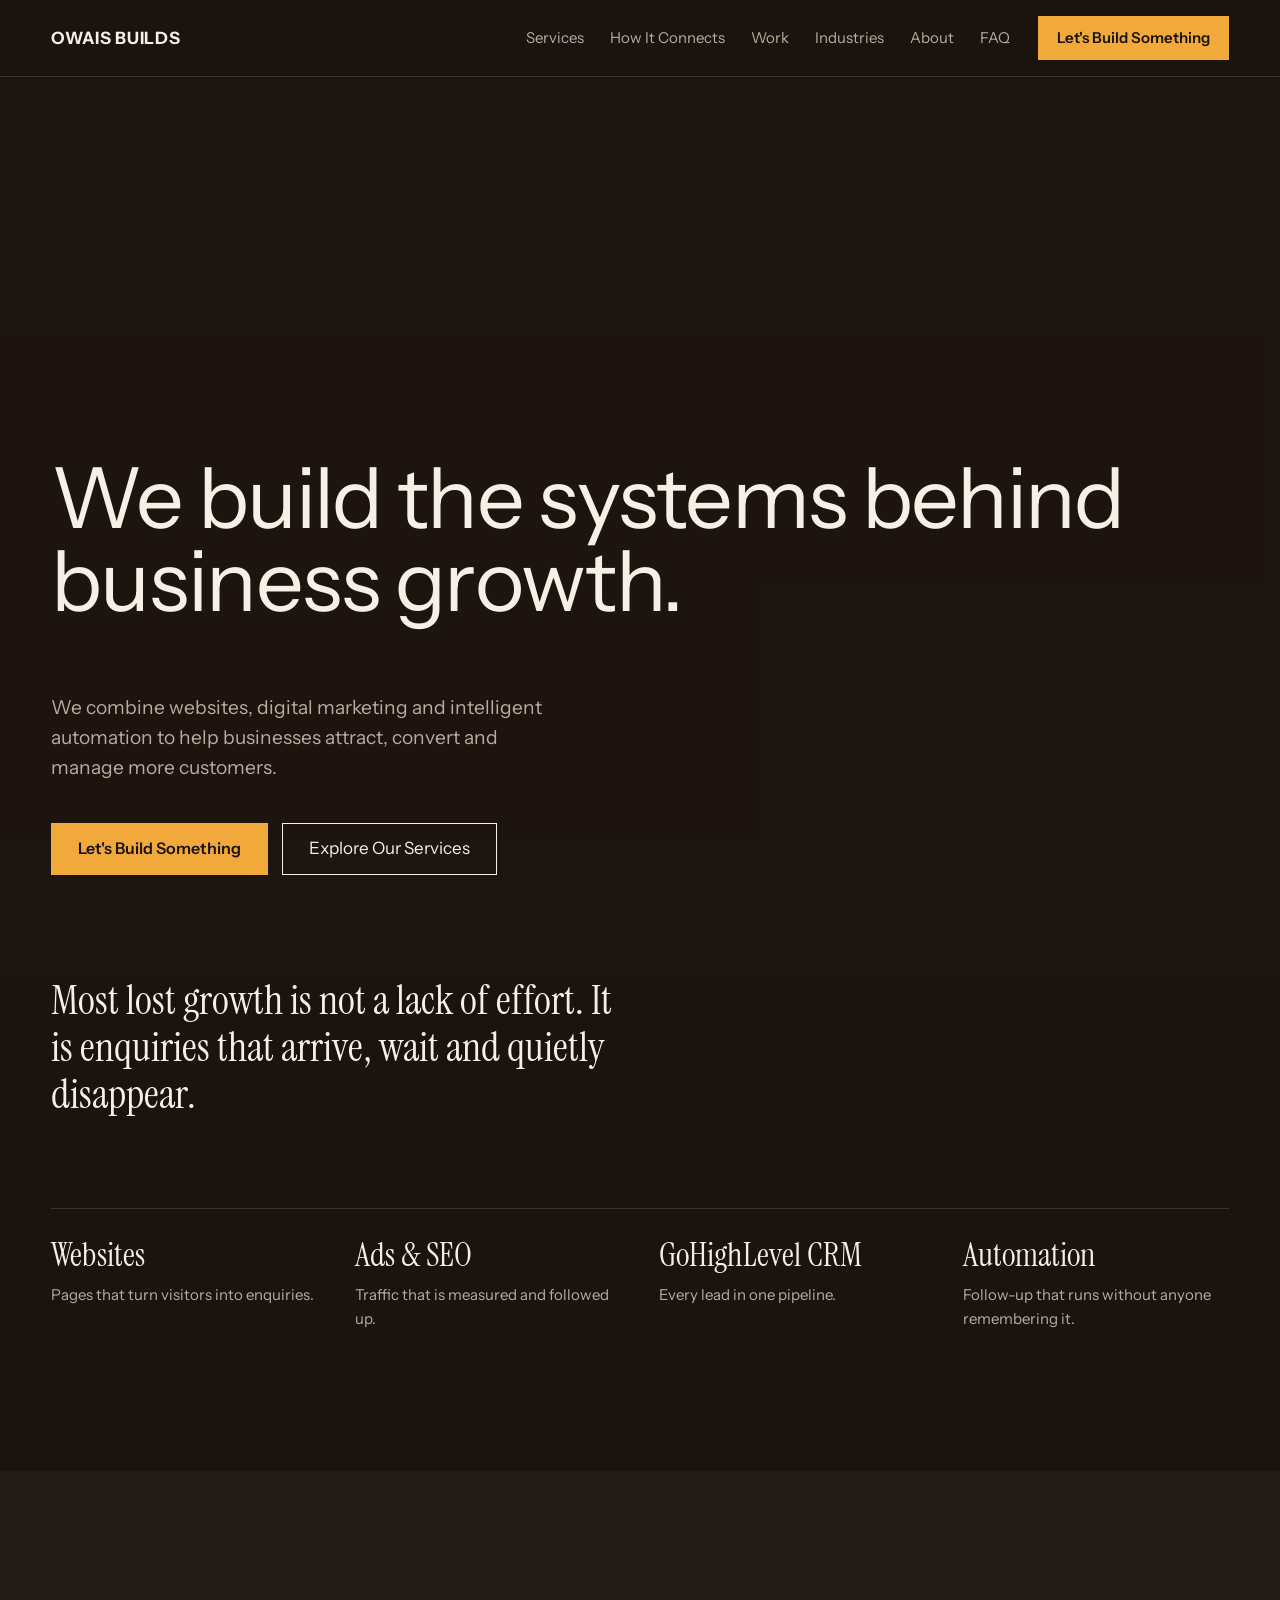
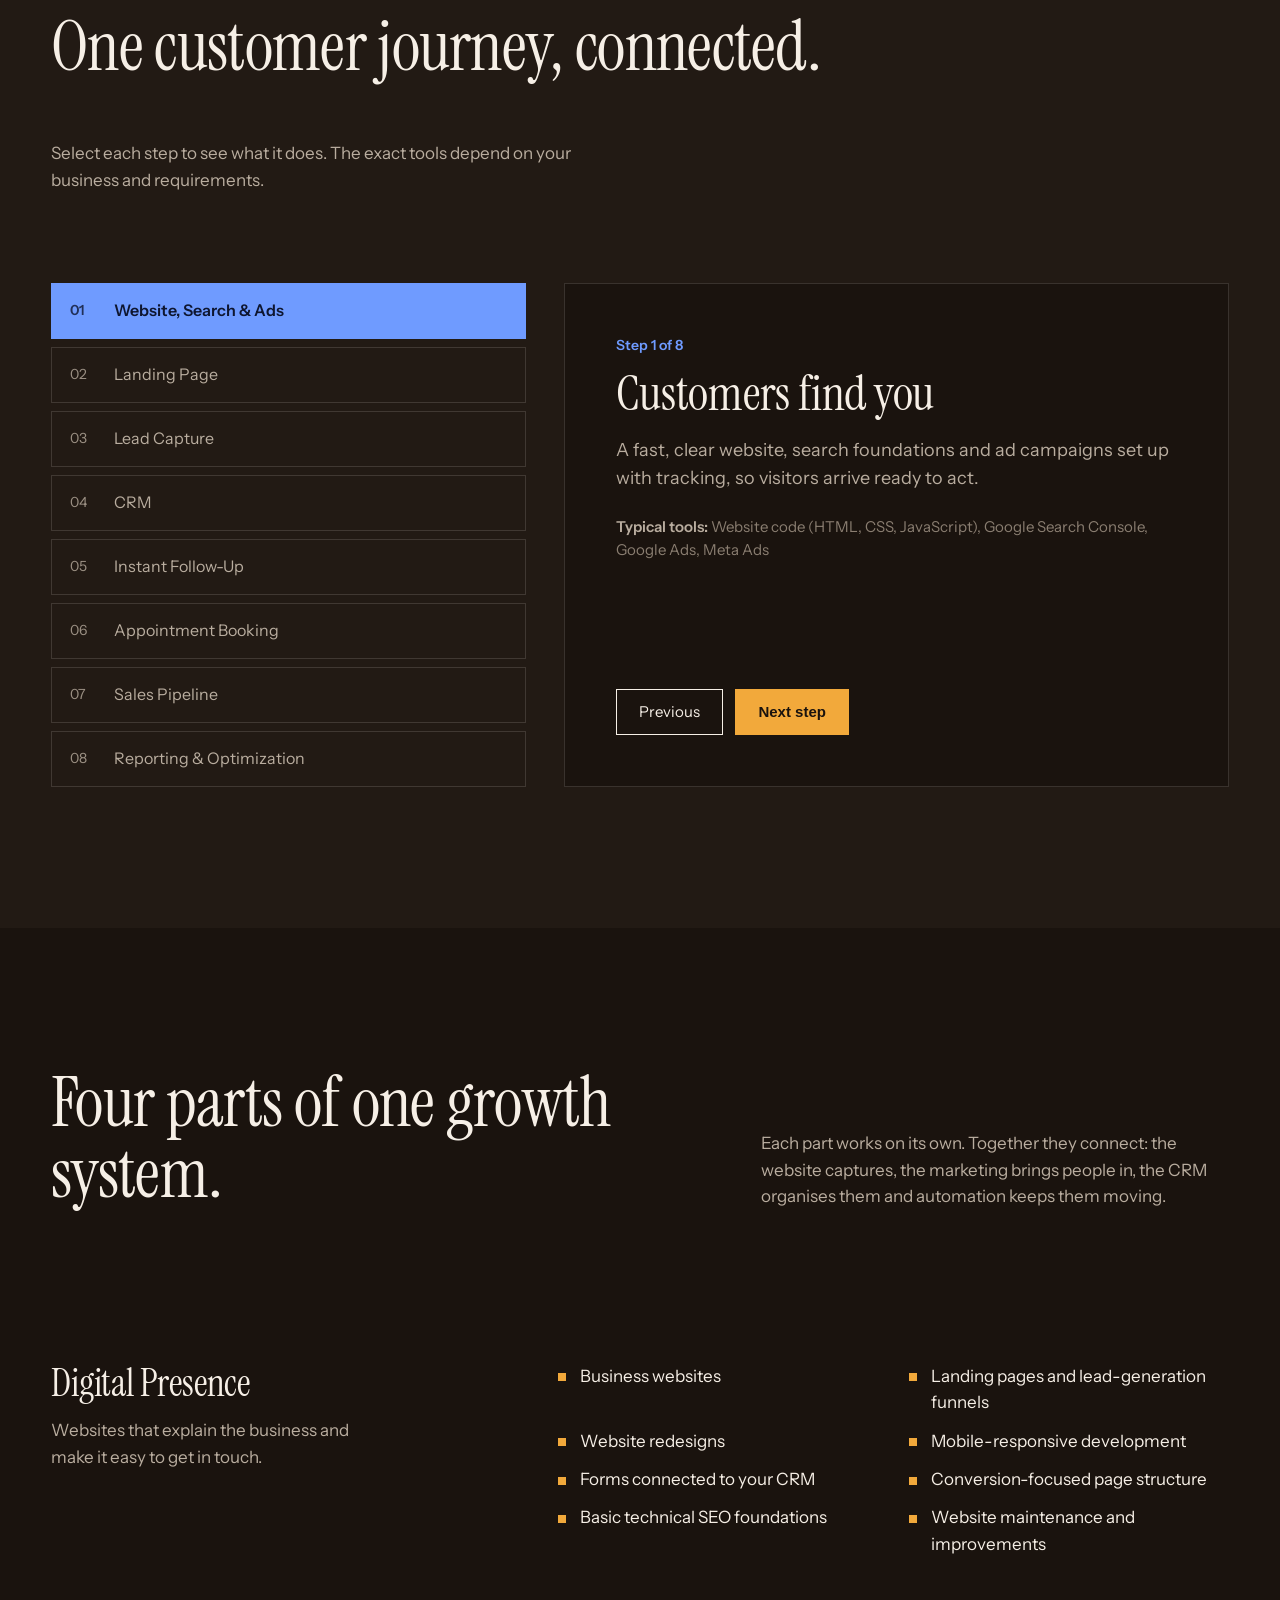
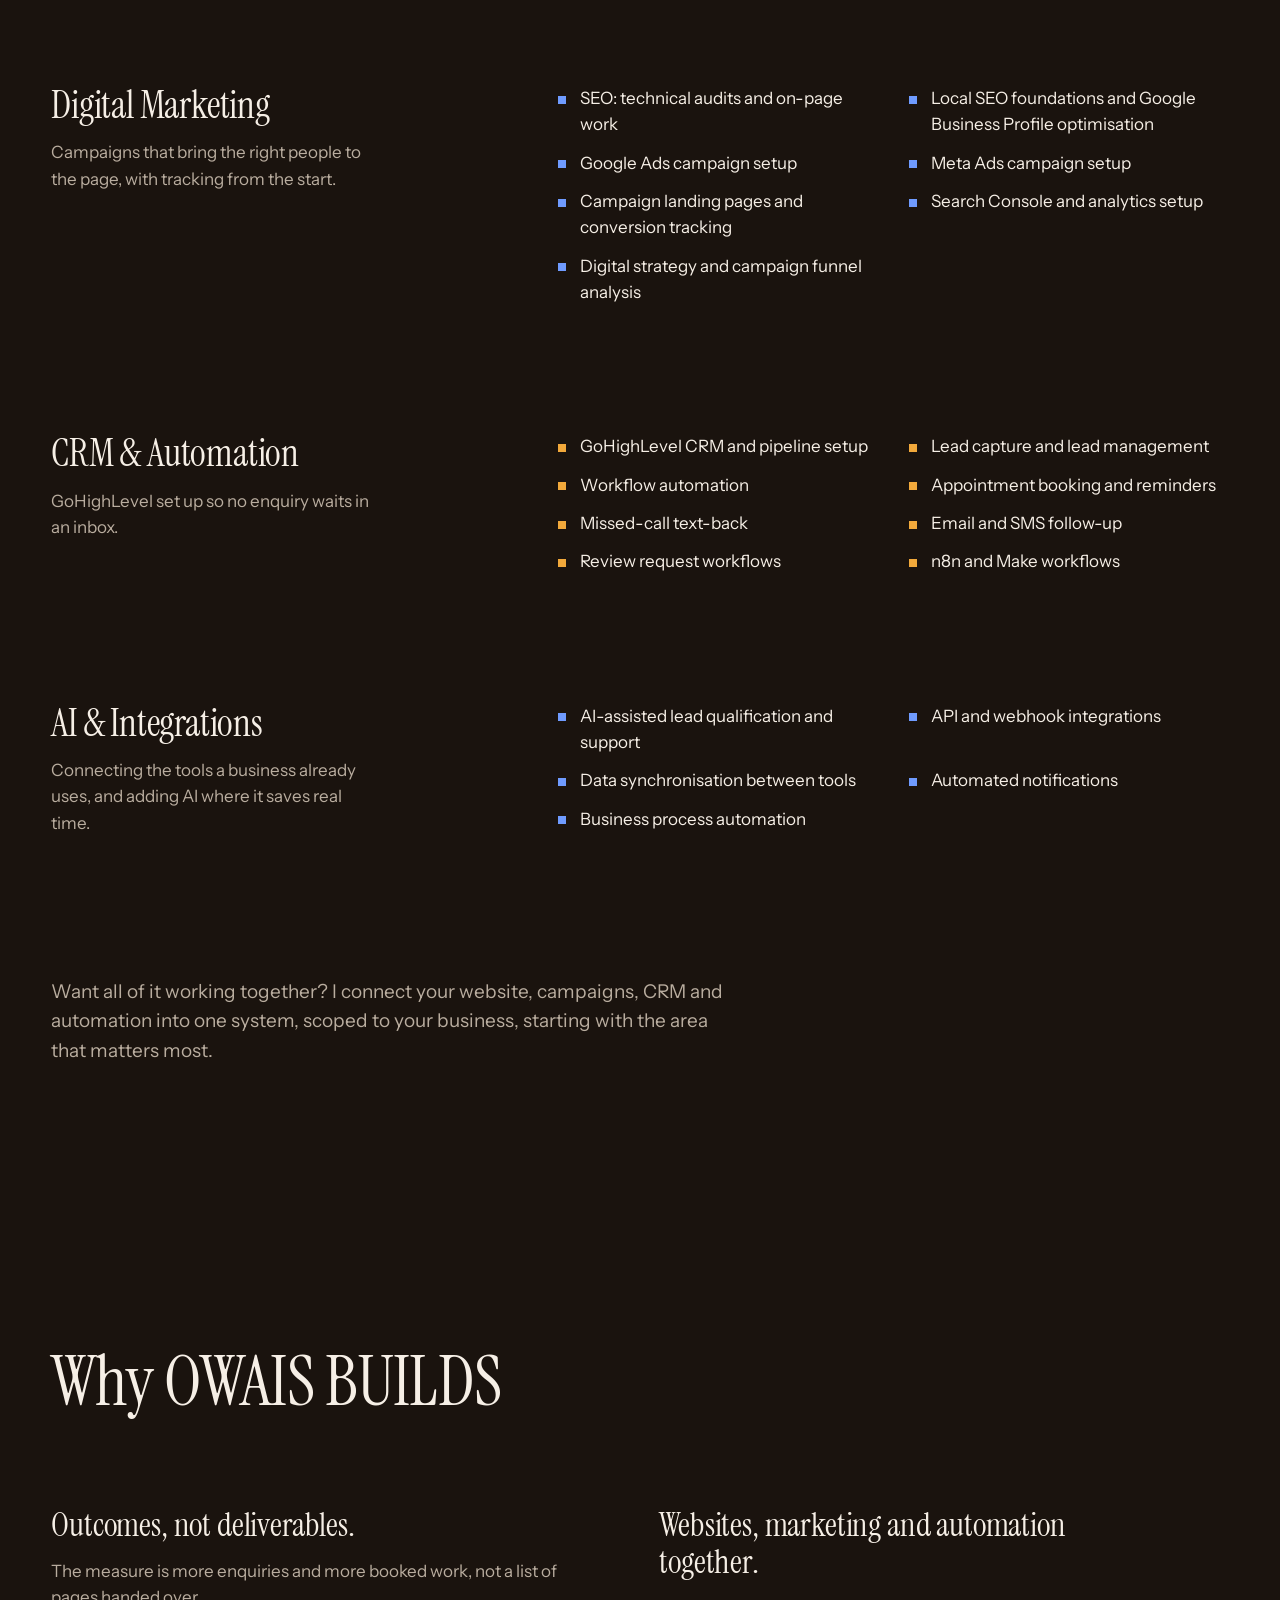
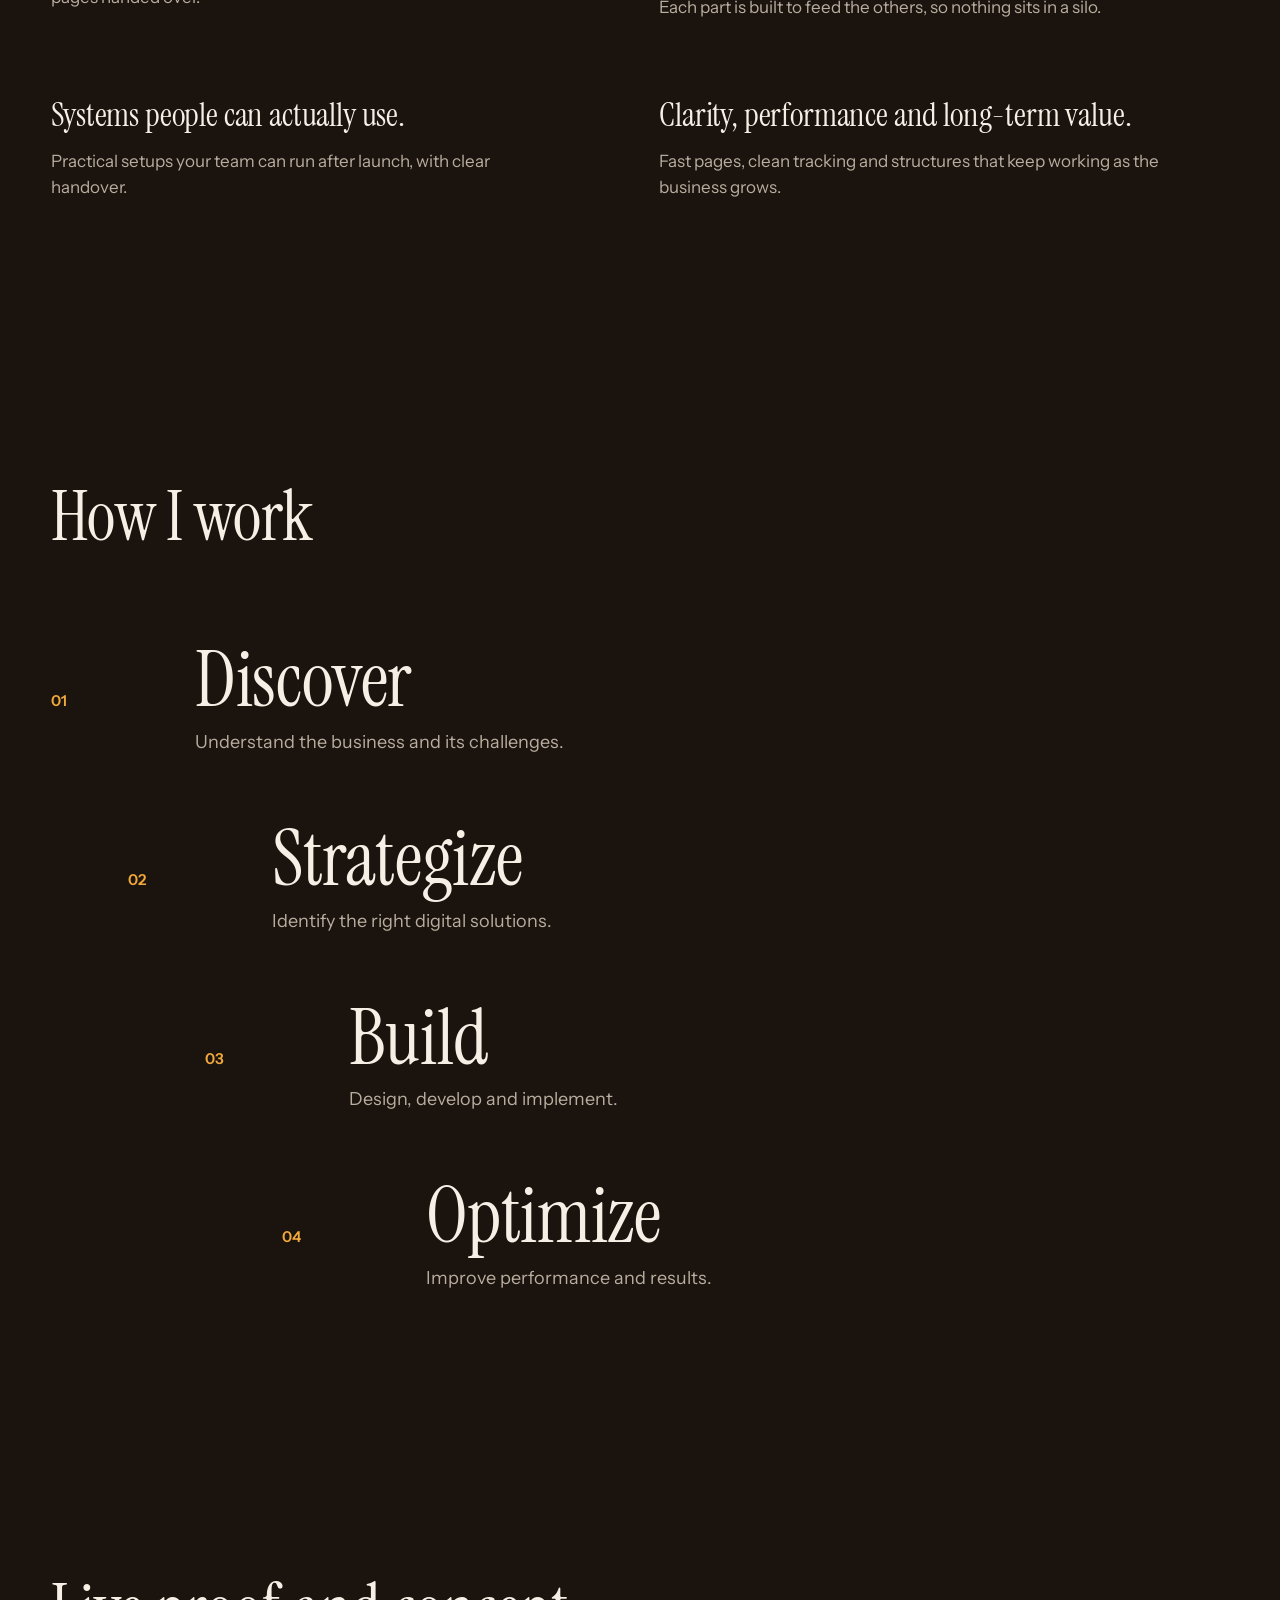
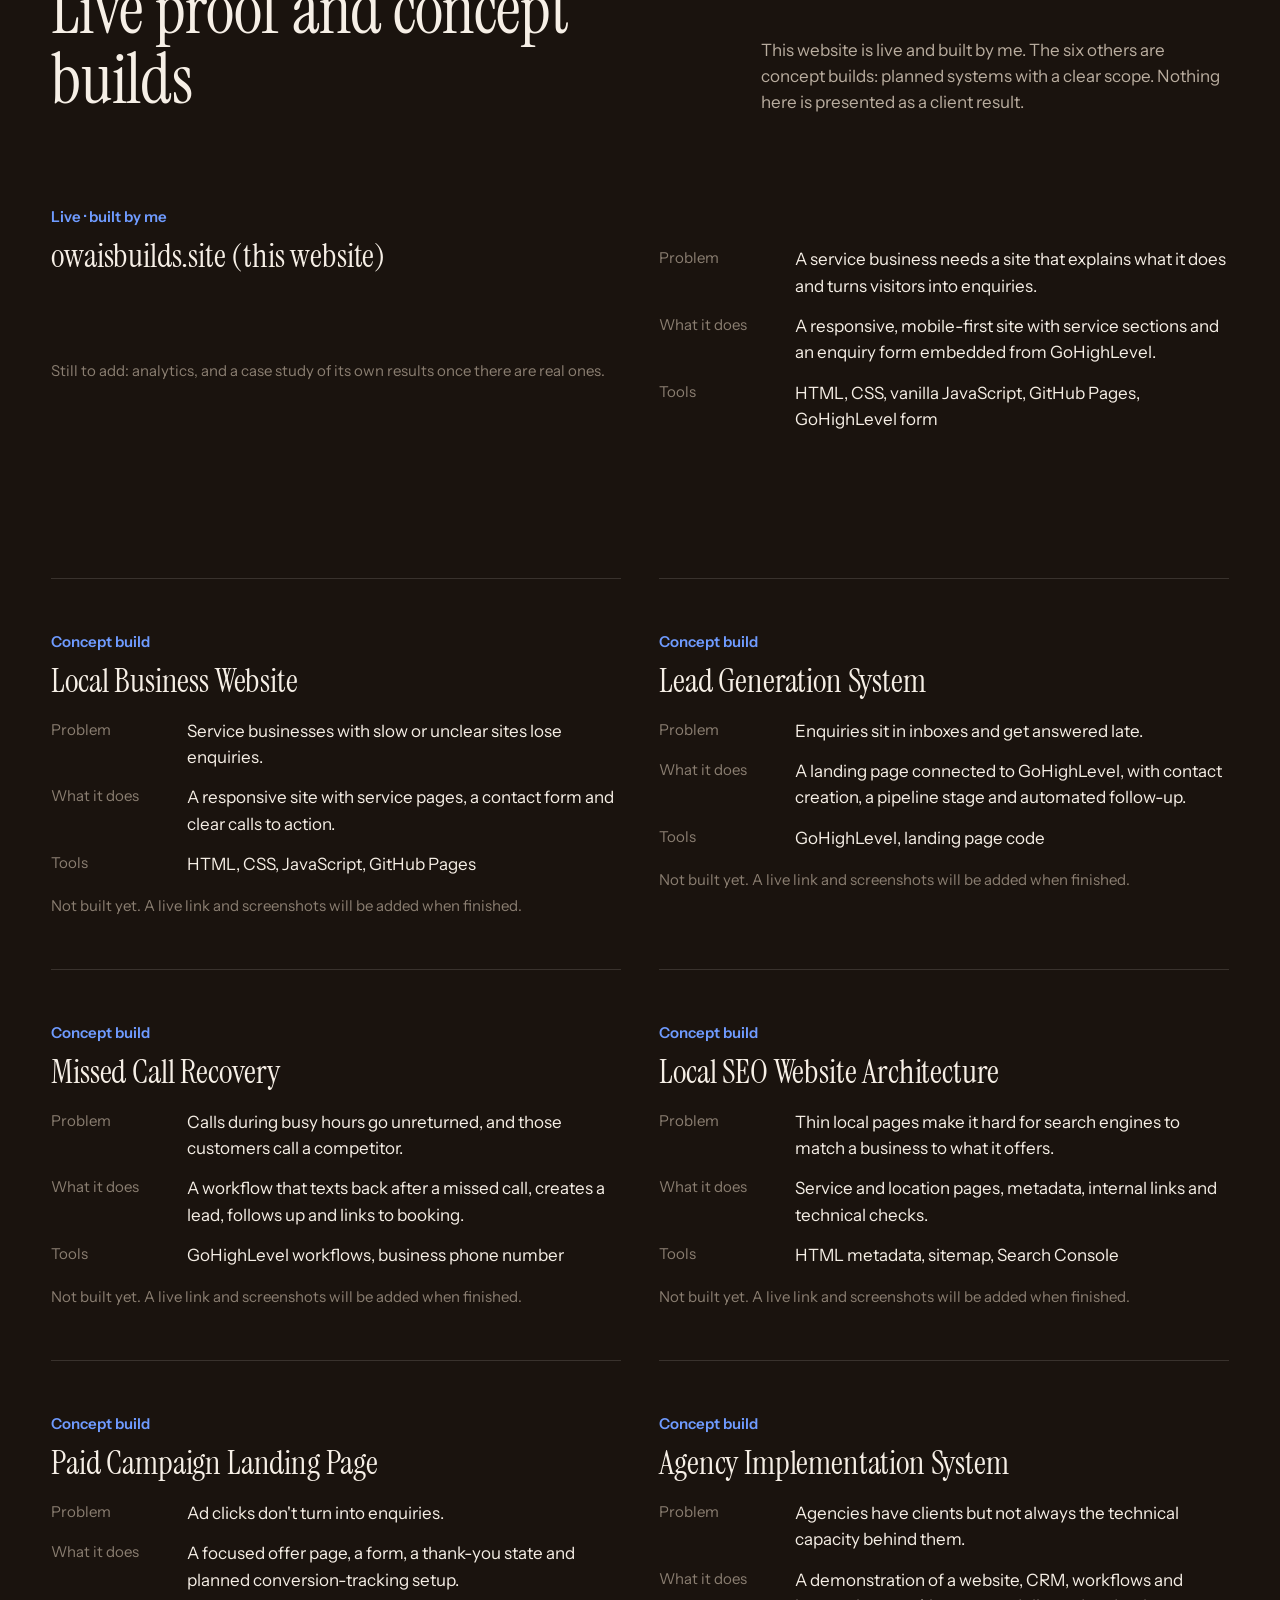
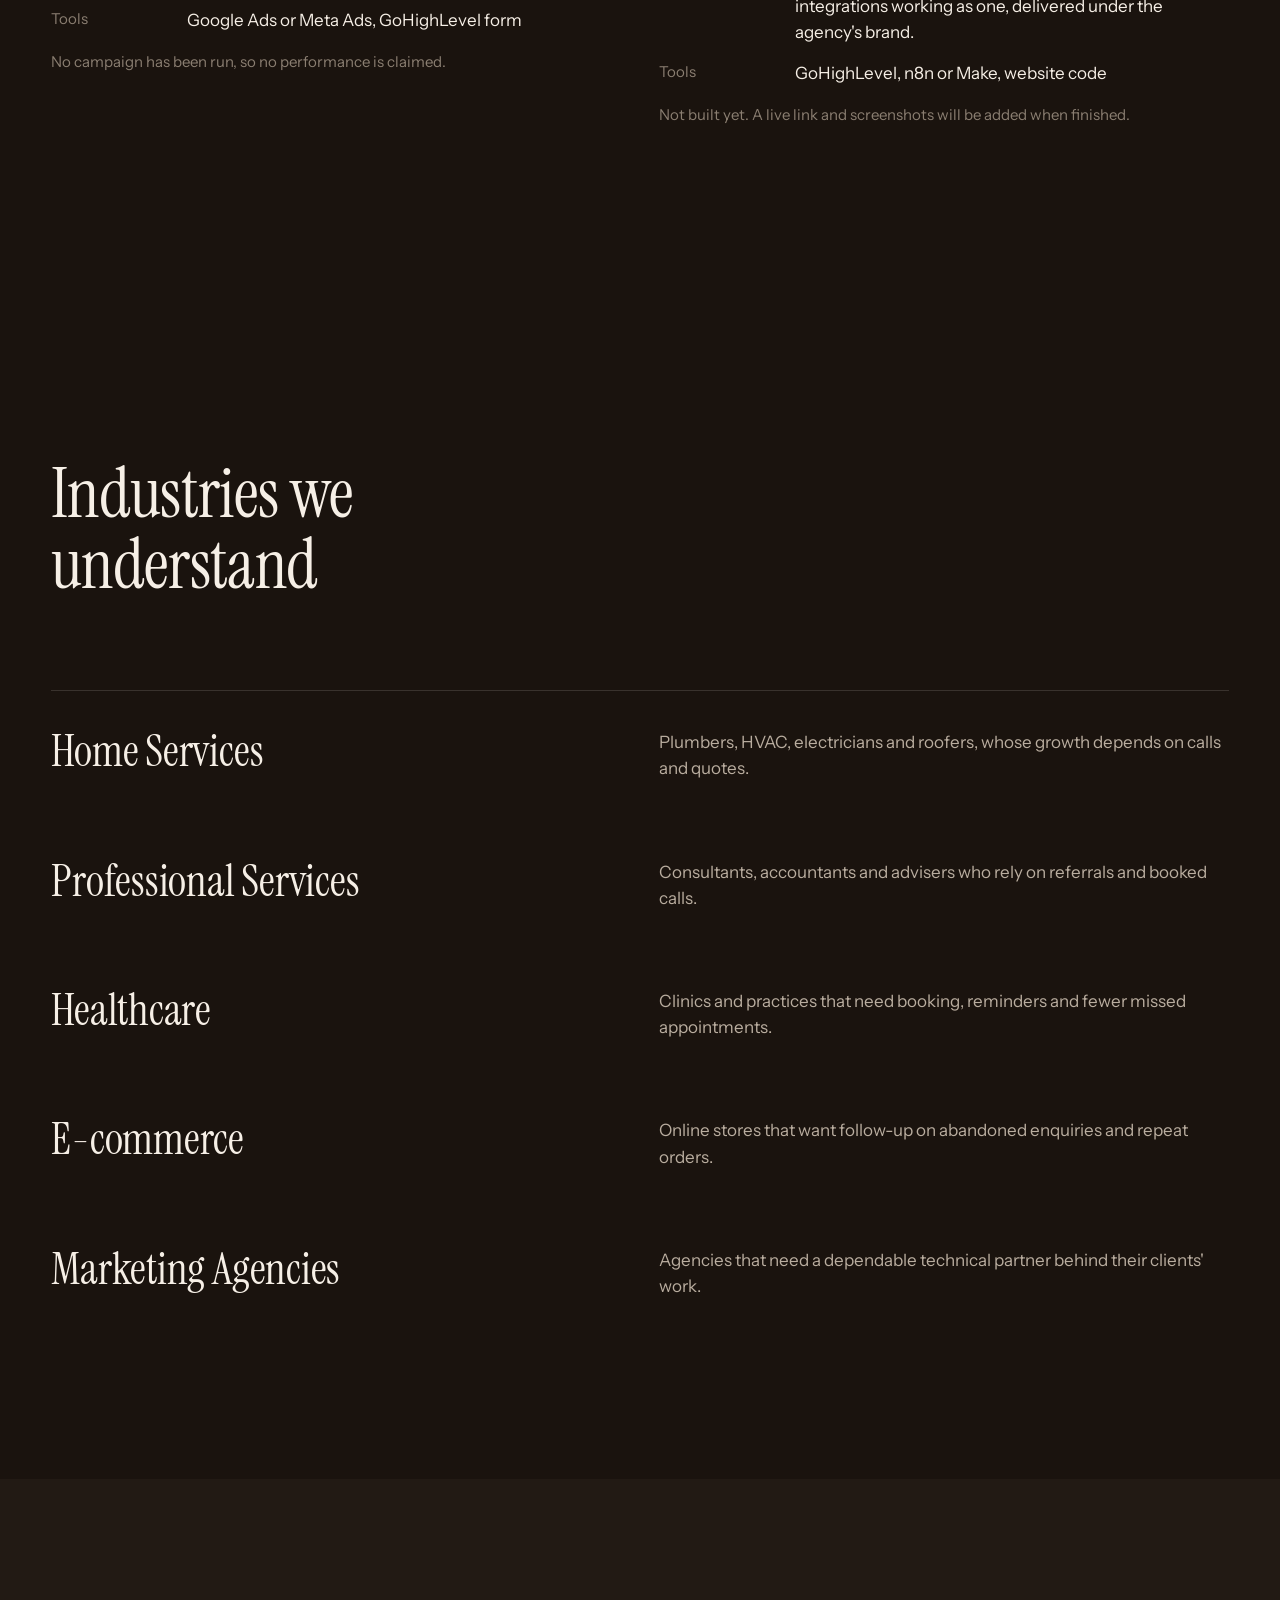
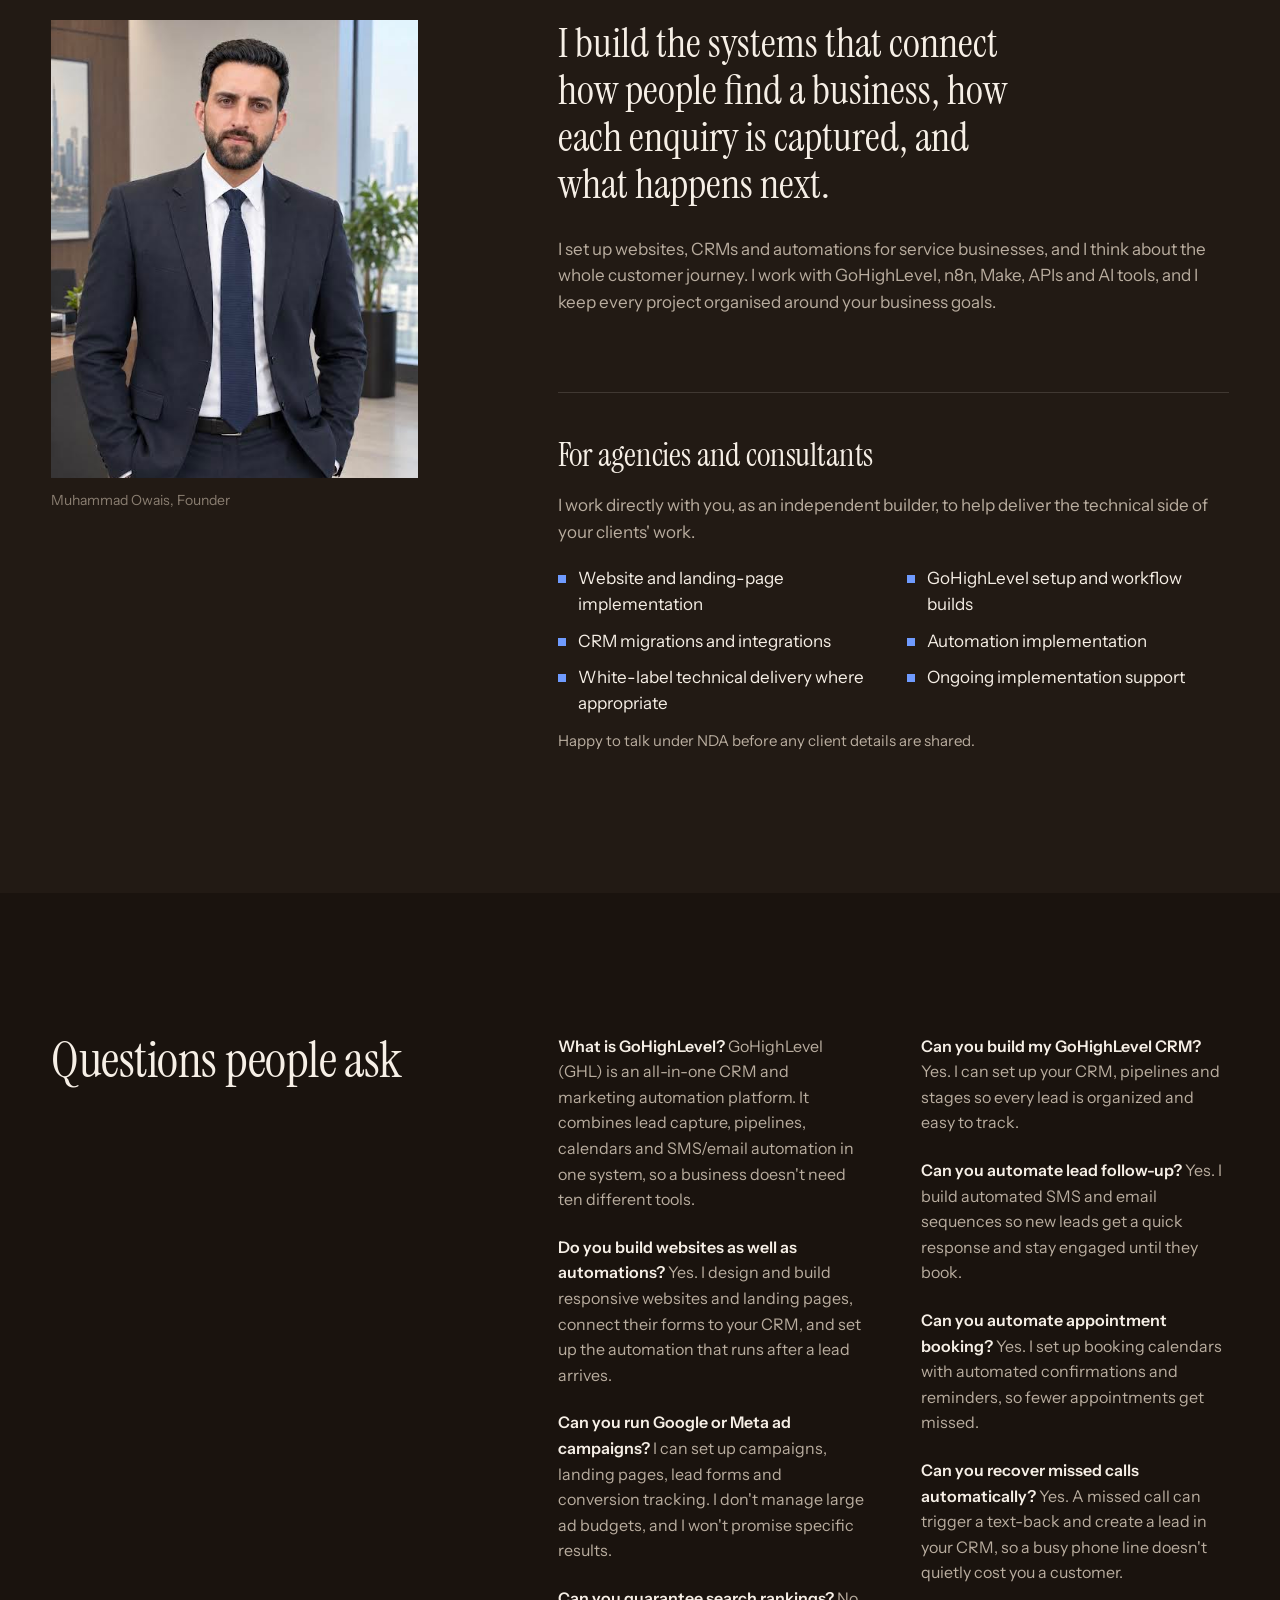
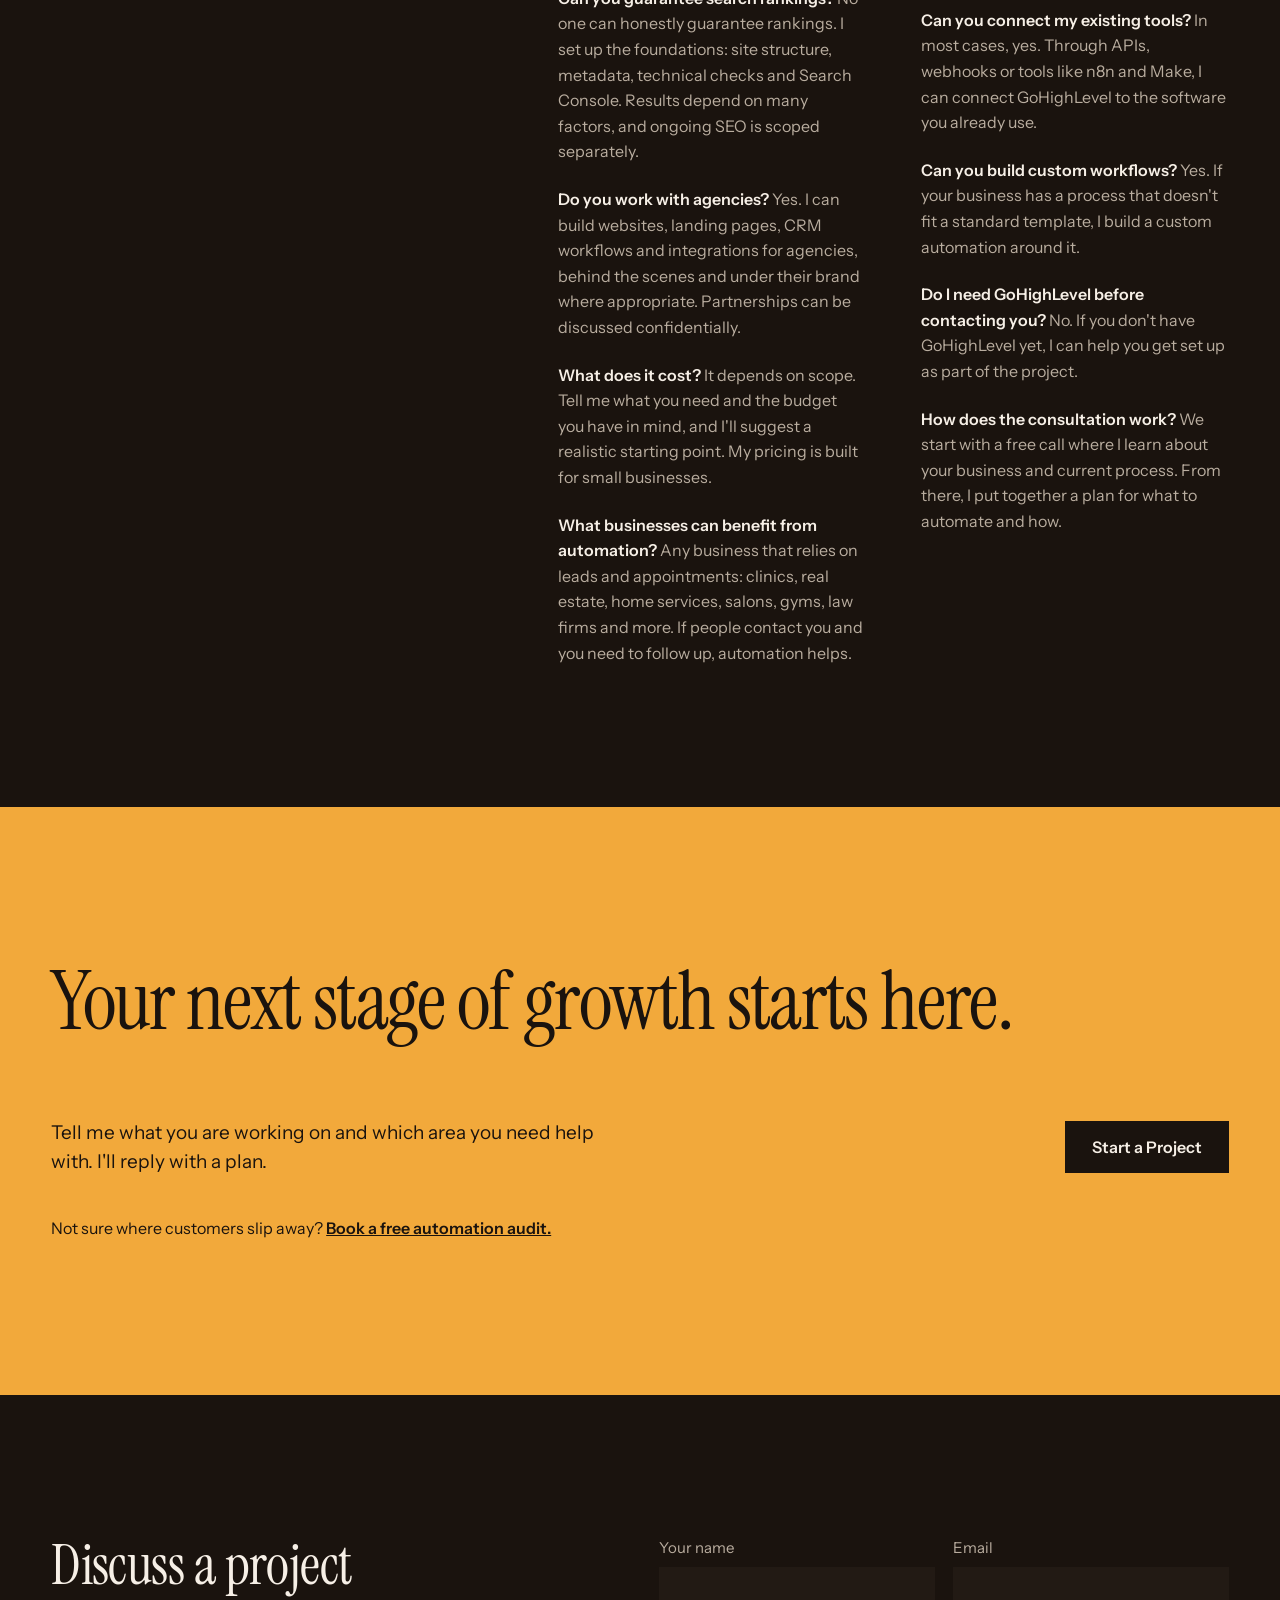
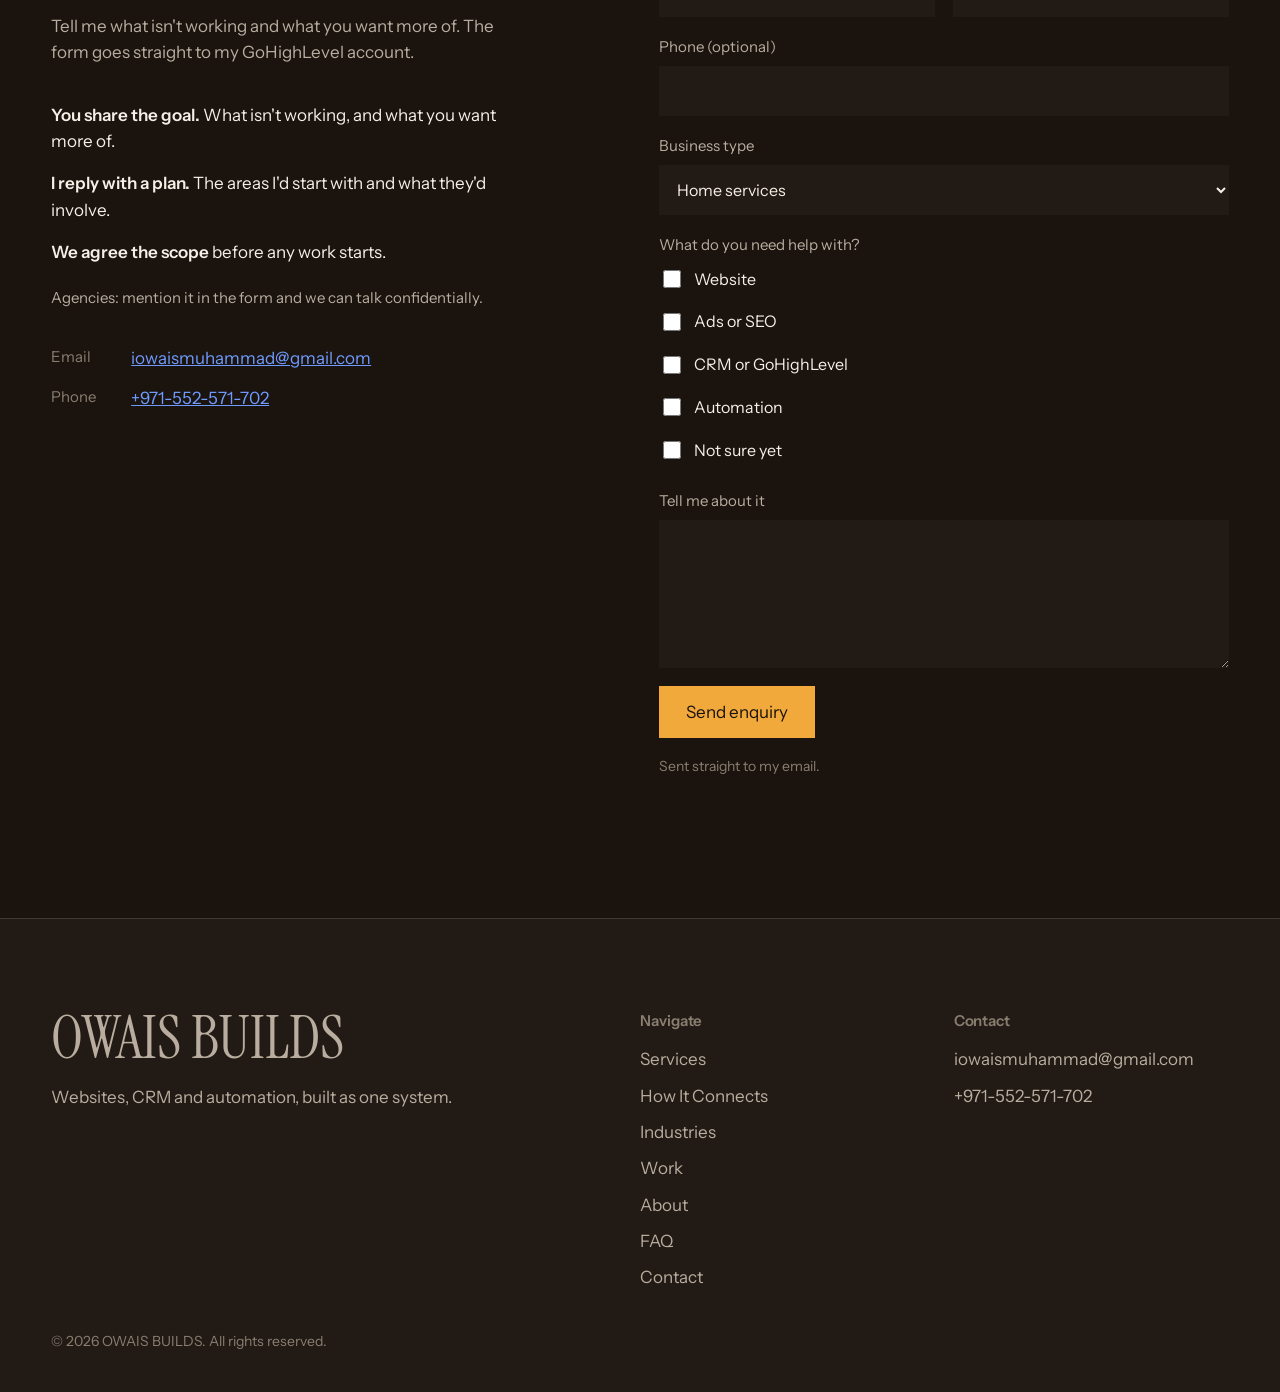
==== index.html @ 47cffc0e "Replace expired GHL form with email form; hide hero video on phones; fix phone journey taps - Enquir" ====
<!DOCTYPE html>
<html lang="en">
<head>
<meta charset="UTF-8">
<meta name="viewport" content="width=device-width, initial-scale=1.0">
<title>OWAIS BUILDS | Websites, Marketing &amp; Automation for Growing Businesses</title>
<meta name="description" content="OWAIS BUILDS builds websites, SEO, ads, GoHighLevel CRM and automation as one connected growth system for service businesses and agencies.">
<meta property="og:title" content="OWAIS BUILDS | We build the systems behind business growth">
<meta property="og:description" content="Websites, marketing and intelligent automation that help businesses attract, convert and manage more customers.">
<meta property="og:type" content="website">
<meta property="og:url" content="https://owaisbuilds.site/">
<meta property="og:image" content="https://owaisbuilds.site/assets/icons/og.jpg">
<meta name="twitter:card" content="summary_large_image">
<meta name="twitter:image" content="https://owaisbuilds.site/assets/icons/og.jpg">
<meta name="theme-color" content="#1A130E">
<link rel="icon" type="image/svg+xml" href="assets/icons/favicon.svg">
<link rel="canonical" href="https://owaisbuilds.site/">
<link rel="preconnect" href="https://fonts.googleapis.com">
<link rel="preconnect" href="https://fonts.gstatic.com" crossorigin>
<link href="https://fonts.googleapis.com/css2?family=Instrument+Sans:wght@400;500;600;700&family=Instrument+Serif:ital@0;1&display=swap" rel="stylesheet">
<link rel="stylesheet" href="css/style.css">
<script type="application/ld+json">
{
  "@context": "https://schema.org",
  "@type": "ProfessionalService",
  "name": "OWAIS BUILDS",
  "url": "https://owaisbuilds.site/",
  "description": "Websites, lead generation, SEO, CRM and automation built as one connected system for service businesses and agencies.",
  "founder": { "@type": "Person", "name": "Muhammad Owais" },
  "serviceType": ["Website design and development", "Landing pages", "Lead generation", "Technical SEO foundations", "CRM and GoHighLevel setup", "Workflow automation", "API and webhook integrations"]
}
</script></script>
</head>
<body>
<a class="skip" href="#main">Skip to content</a>

<header class="top">
  <div class="wrap top__row">
    <a class="wordmark" href="#top" aria-label="OWAIS BUILDS home">OWAIS BUILDS</a>
    <nav class="top__nav" id="nav-links" aria-label="Main">
      <a href="#services">Services</a>
      <a href="#journey">How It Connects</a>
      <a href="#work">Work</a>
      <a href="#industries">Industries</a>
      <a href="#about">About</a>
      <a href="#faq">FAQ</a>
    </nav>
    <a class="btn btn--amber top__cta" href="#contact">Let's Build Something</a>
    <button class="top__menu" id="nav-toggle" aria-expanded="false" aria-controls="nav-links">Menu</button>
  </div>
</header>

<main id="main">

<!-- HERO -->
<section class="hero" id="top">
  <video class="hero__video" autoplay muted loop playsinline preload="auto" aria-hidden="true">
    <source src="assets/icons/hero-bg.mp4.mp4" type="video/mp4">
  </video>
  <div class="hero__shade" aria-hidden="true"></div>
  <div class="wrap hero__grid">
    <h1 class="hero__title">We build the systems behind business growth.</h1>
    <div class="hero__copy">
      <p class="hero__lede">We combine websites, digital marketing and intelligent automation to help businesses attract, convert and manage more customers.</p>
      <div class="hero__actions">
        <a class="btn btn--amber" href="#contact">Let's Build Something</a>
        <a class="btn btn--ghost" href="#services">Explore Our Services</a>
      </div>
    </div>
  </div>
</section>

<!-- INTRO STATEMENT -->
<section class="intro">
  <div class="wrap">
    <p class="statement">Most lost growth is not a lack of effort. It is enquiries that arrive, wait and quietly disappear.</p>
    <ul class="facts">
      <li><strong>Websites</strong><span>Pages that turn visitors into enquiries.</span></li>
      <li><strong>Ads &amp; SEO</strong><span>Traffic that is measured and followed up.</span></li>
      <li><strong>GoHighLevel CRM</strong><span>Every lead in one pipeline.</span></li>
      <li><strong>Automation</strong><span>Follow-up that runs without anyone remembering it.</span></li>
    </ul>
  </div>
</section>

<!-- CONNECTED JOURNEY (interactive) -->
<section class="section journey" id="journey">
    <div class="wrap">
      <header class="section__head">
        <h2>One customer journey, connected.</h2>
        <p>Select each step to see what it does. The exact tools depend on your business and requirements.</p>
      </header>
      <div class="journey__wrap">
        <ol class="journey__steps">
          <li><button class="journey__step is-active" type="button" aria-pressed="true" data-title="Customers find you" data-text="A fast, clear website, search foundations and ad campaigns set up with tracking, so visitors arrive ready to act." data-tools="Website code (HTML, CSS, JavaScript), Google Search Console, Google Ads, Meta Ads"><span class="journey__num">01</span><span class="journey__name">Website, Search &amp; Ads</span></button></li>
          <li><button class="journey__step" type="button" aria-pressed="false" data-title="A focused page for one offer" data-text="One clear offer, a short form and a thank-you state. Built to convert visitors who came from a specific campaign or search." data-tools="HTML, CSS, JavaScript, GoHighLevel forms"><span class="journey__num">02</span><span class="journey__name">Landing Page</span></button></li>
          <li><button class="journey__step" type="button" aria-pressed="false" data-title="Every enquiry is captured" data-text="Forms, calls and campaign leads go straight into your CRM with the source recorded, so no enquiry gets lost in an inbox." data-tools="GoHighLevel forms, webhooks, n8n, Make"><span class="journey__num">03</span><span class="journey__name">Lead Capture</span></button></li>
          <li><button class="journey__step" type="button" aria-pressed="false" data-title="Each lead becomes a contact" data-text="The lead is created as a contact in GoHighLevel, tagged by source and interest, and placed in a pipeline stage." data-tools="GoHighLevel CRM"><span class="journey__num">04</span><span class="journey__name">CRM</span></button></li>
          <li><button class="journey__step" type="button" aria-pressed="false" data-title="A response within minutes" data-text="SMS and email go out right away, including a text-back after a missed call, while the lead is still interested." data-tools="GoHighLevel SMS and email workflows, AI assistants where appropriate"><span class="journey__num">05</span><span class="journey__name">Instant Follow-Up</span></button></li>
          <li><button class="journey__step" type="button" aria-pressed="false" data-title="The lead books a time" data-text="The lead picks a slot from your calendar. Automatic confirmations and reminders cut down on no-shows." data-tools="GoHighLevel calendars and reminders"><span class="journey__num">06</span><span class="journey__name">Appointment Booking</span></button></li>
          <li><button class="journey__step" type="button" aria-pressed="false" data-title="Opportunities move forward" data-text="As leads take action, they move through pipeline stages automatically, so follow-up happens on time, not from memory." data-tools="GoHighLevel pipelines, n8n, Make"><span class="journey__num">07</span><span class="journey__name">Sales Pipeline</span></button></li>
          <li><button class="journey__step" type="button" aria-pressed="false" data-title="See what works, then improve it" data-text="Track where enquiries come from and where they drop off, then adjust the page, the message or the workflow based on the data." data-tools="GoHighLevel reporting, Google Analytics, Search Console"><span class="journey__num">08</span><span class="journey__name">Reporting &amp; Optimization</span></button></li>
        </ol>

        <div class="journey__panel" aria-live="polite">
          <p class="journey__label" id="journey-label">Step 1 of 8</p>
          <h3 class="journey__title" id="journey-title">Customers find you</h3>
          <p class="journey__text" id="journey-text">A fast, clear website, search foundations and ad campaigns set up with tracking, so visitors arrive ready to act.</p>
          <p class="journey__tools"><strong>Typical tools:</strong> <span id="journey-tools">Website code (HTML, CSS, JavaScript), Google Search Console, Google Ads, Meta Ads</span></p>
          <div class="journey__nav">
            <button class="btn btn--ghost" type="button" id="journey-prev">Previous</button>
            <button class="btn btn--amber" type="button" id="journey-next">Next step</button>
          </div>
        </div>
      </div>
    </div>
  </section>

<!-- SERVICES -->
<section class="section services" id="services">
  <div class="wrap">
    <header class="section__head">
      <h2>Four parts of one growth system.</h2>
      <p>Each part works on its own. Together they connect: the website captures, the marketing brings people in, the CRM organises them and automation keeps them moving.</p>
    </header>

    <article class="svc">
      <div class="svc__name">
        <h3>Digital Presence</h3>
        <p>Websites that explain the business and make it easy to get in touch.</p>
      </div>
      <ul class="svc__list">
        <li>Business websites</li>
        <li>Landing pages and lead-generation funnels</li>
        <li>Website redesigns</li>
        <li>Mobile-responsive development</li>
        <li>Forms connected to your CRM</li>
        <li>Conversion-focused page structure</li>
        <li>Basic technical SEO foundations</li>
        <li>Website maintenance and improvements</li>
      </ul>
    </article>

    <article class="svc">
      <div class="svc__name">
        <h3>Digital Marketing</h3>
        <p>Campaigns that bring the right people to the page, with tracking from the start.</p>
      </div>
      <ul class="svc__list">
        <li>SEO: technical audits and on-page work</li>
        <li>Local SEO foundations and Google Business Profile optimisation</li>
        <li>Google Ads campaign setup</li>
        <li>Meta Ads campaign setup</li>
        <li>Campaign landing pages and conversion tracking</li>
        <li>Search Console and analytics setup</li>
        <li>Digital strategy and campaign funnel analysis</li>
      </ul>
    </article>

    <article class="svc">
      <div class="svc__name">
        <h3>CRM &amp; Automation</h3>
        <p>GoHighLevel set up so no enquiry waits in an inbox.</p>
      </div>
      <ul class="svc__list">
        <li>GoHighLevel CRM and pipeline setup</li>
        <li>Lead capture and lead management</li>
        <li>Workflow automation</li>
        <li>Appointment booking and reminders</li>
        <li>Missed-call text-back</li>
        <li>Email and SMS follow-up</li>
        <li>Review request workflows</li>
        <li>n8n and Make workflows</li>
      </ul>
    </article>

    <article class="svc">
      <div class="svc__name">
        <h3>AI &amp; Integrations</h3>
        <p>Connecting the tools a business already uses, and adding AI where it saves real time.</p>
      </div>
      <ul class="svc__list">
        <li>AI-assisted lead qualification and support</li>
        <li>API and webhook integrations</li>
        <li>Data synchronisation between tools</li>
        <li>Automated notifications</li>
        <li>Business process automation</li>
      </ul>
    </article>

    <p class="svc__note">Want all of it working together? I connect your website, campaigns, CRM and automation into one system, scoped to your business, starting with the area that matters most.</p>
  </div>
</section>

<!-- WHY -->
<section class="section why">
  <div class="wrap">
    <header class="section__head">
      <h2>Why OWAIS BUILDS</h2>
    </header>
    <ol class="why__list">
      <li><h3>Outcomes, not deliverables.</h3><p>The measure is more enquiries and more booked work, not a list of pages handed over.</p></li>
      <li><h3>Websites, marketing and automation together.</h3><p>Each part is built to feed the others, so nothing sits in a silo.</p></li>
      <li><h3>Systems people can actually use.</h3><p>Practical setups your team can run after launch, with clear handover.</p></li>
      <li><h3>Clarity, performance and long-term value.</h3><p>Fast pages, clean tracking and structures that keep working as the business grows.</p></li>
    </ol>
  </div>
</section>

<!-- PROCESS -->
<section class="section process">
  <div class="wrap">
    <header class="section__head">
      <h2>How I work</h2>
    </header>
    <ol class="steps">
      <li><span class="steps__no">01</span><h3>Discover</h3><p>Understand the business and its challenges.</p></li>
      <li><span class="steps__no">02</span><h3>Strategize</h3><p>Identify the right digital solutions.</p></li>
      <li><span class="steps__no">03</span><h3>Build</h3><p>Design, develop and implement.</p></li>
      <li><span class="steps__no">04</span><h3>Optimize</h3><p>Improve performance and results.</p></li>
    </ol>
  </div>
</section>

<!-- WORK -->
<section class="section work" id="work">
  <div class="wrap">
    <header class="section__head">
      <h2>Live proof and concept builds</h2>
      <p>This website is live and built by me. The six others are concept builds: planned systems with a clear scope. Nothing here is presented as a client result.</p>
    </header>

    <article class="proj proj--live">
      <p class="proj__tag">Live · built by me</p>
      <h3>owaisbuilds.site (this website)</h3>
      <dl>
        <div><dt>Problem</dt><dd>A service business needs a site that explains what it does and turns visitors into enquiries.</dd></div>
        <div><dt>What it does</dt><dd>A responsive, mobile-first site with service sections and an enquiry form embedded from GoHighLevel.</dd></div>
        <div><dt>Tools</dt><dd>HTML, CSS, vanilla JavaScript, GitHub Pages, GoHighLevel form</dd></div>
      </dl>
      <p class="proj__note">Still to add: analytics, and a case study of its own results once there are real ones.</p>
    </article>

    <div class="proj-grid">
      <article class="proj">
        <p class="proj__tag">Concept build</p>
        <h3>Local Business Website</h3>
        <dl>
          <div><dt>Problem</dt><dd>Service businesses with slow or unclear sites lose enquiries.</dd></div>
          <div><dt>What it does</dt><dd>A responsive site with service pages, a contact form and clear calls to action.</dd></div>
          <div><dt>Tools</dt><dd>HTML, CSS, JavaScript, GitHub Pages</dd></div>
        </dl>
        <p class="proj__note">Not built yet. A live link and screenshots will be added when finished.</p>
      </article>
      <article class="proj">
        <p class="proj__tag">Concept build</p>
        <h3>Lead Generation System</h3>
        <dl>
          <div><dt>Problem</dt><dd>Enquiries sit in inboxes and get answered late.</dd></div>
          <div><dt>What it does</dt><dd>A landing page connected to GoHighLevel, with contact creation, a pipeline stage and automated follow-up.</dd></div>
          <div><dt>Tools</dt><dd>GoHighLevel, landing page code</dd></div>
        </dl>
        <p class="proj__note">Not built yet. A live link and screenshots will be added when finished.</p>
      </article>
      <article class="proj">
        <p class="proj__tag">Concept build</p>
        <h3>Missed Call Recovery</h3>
        <dl>
          <div><dt>Problem</dt><dd>Calls during busy hours go unreturned, and those customers call a competitor.</dd></div>
          <div><dt>What it does</dt><dd>A workflow that texts back after a missed call, creates a lead, follows up and links to booking.</dd></div>
          <div><dt>Tools</dt><dd>GoHighLevel workflows, business phone number</dd></div>
        </dl>
        <p class="proj__note">Not built yet. A live link and screenshots will be added when finished.</p>
      </article>
      <article class="proj">
        <p class="proj__tag">Concept build</p>
        <h3>Local SEO Website Architecture</h3>
        <dl>
          <div><dt>Problem</dt><dd>Thin local pages make it hard for search engines to match a business to what it offers.</dd></div>
          <div><dt>What it does</dt><dd>Service and location pages, metadata, internal links and technical checks.</dd></div>
          <div><dt>Tools</dt><dd>HTML metadata, sitemap, Search Console</dd></div>
        </dl>
        <p class="proj__note">Not built yet. A live link and screenshots will be added when finished.</p>
      </article>
      <article class="proj">
        <p class="proj__tag">Concept build</p>
        <h3>Paid Campaign Landing Page</h3>
        <dl>
          <div><dt>Problem</dt><dd>Ad clicks don't turn into enquiries.</dd></div>
          <div><dt>What it does</dt><dd>A focused offer page, a form, a thank-you state and planned conversion-tracking setup.</dd></div>
          <div><dt>Tools</dt><dd>Google Ads or Meta Ads, GoHighLevel form</dd></div>
        </dl>
        <p class="proj__note">No campaign has been run, so no performance is claimed.</p>
      </article>
      <article class="proj">
        <p class="proj__tag">Concept build</p>
        <h3>Agency Implementation System</h3>
        <dl>
          <div><dt>Problem</dt><dd>Agencies have clients but not always the technical capacity behind them.</dd></div>
          <div><dt>What it does</dt><dd>A demonstration of a website, CRM, workflows and integrations working as one, delivered under the agency's brand.</dd></div>
          <div><dt>Tools</dt><dd>GoHighLevel, n8n or Make, website code</dd></div>
        </dl>
        <p class="proj__note">Not built yet. A live link and screenshots will be added when finished.</p>
      </article>
    </div>
  </div>
</section>

<!-- INDUSTRIES -->
<section class="section industries" id="industries">
  <div class="wrap">
    <header class="section__head">
      <h2>Industries we understand</h2>
    </header>
    <ul class="ind">
      <li><h3>Home Services</h3><p>Plumbers, HVAC, electricians and roofers, whose growth depends on calls and quotes.</p></li>
      <li><h3>Professional Services</h3><p>Consultants, accountants and advisers who rely on referrals and booked calls.</p></li>
      <li><h3>Healthcare</h3><p>Clinics and practices that need booking, reminders and fewer missed appointments.</p></li>
      <li><h3>E-commerce</h3><p>Online stores that want follow-up on abandoned enquiries and repeat orders.</p></li>
      <li><h3>Marketing Agencies</h3><p>Agencies that need a dependable technical partner behind their clients' work.</p></li>
    </ul>
  </div>
</section>

<!-- ABOUT -->
<section class="section about" id="about">
  <div class="wrap about__grid">
    <figure class="about__photo">
      <img src="0.jpg" alt="Muhammad Owais, founder of OWAIS BUILDS" width="478" height="717" loading="lazy">
      <figcaption>Muhammad Owais, Founder</figcaption>
    </figure>
    <div class="about__body">
      <p class="statement">I build the systems that connect how people find a business, how each enquiry is captured, and what happens next.</p>
      <p>I set up websites, CRMs and automations for service businesses, and I think about the whole customer journey. I work with GoHighLevel, n8n, Make, APIs and AI tools, and I keep every project organised around your business goals.</p>

      <div class="partners" id="partners">
        <h3>For agencies and consultants</h3>
        <p>I work directly with you, as an independent builder, to help deliver the technical side of your clients' work.</p>
        <ul>
          <li>Website and landing-page implementation</li>
          <li>GoHighLevel setup and workflow builds</li>
          <li>CRM migrations and integrations</li>
          <li>Automation implementation</li>
          <li>White-label technical delivery where appropriate</li>
          <li>Ongoing implementation support</li>
        </ul>
        <p class="partners__note">Happy to talk under NDA before any client details are shared.</p>
      </div>
    </div>
  </div>
</section>

<!-- FAQ -->
<section class="section faq" id="faq">
  <div class="wrap faq__grid">
    <header class="faq__head">
      <h2>Questions people ask</h2>
    </header>
    <div class="faq__text">
      <p class="qa"><strong>What is GoHighLevel?</strong> GoHighLevel (GHL) is an all-in-one CRM and marketing automation platform. It combines lead capture, pipelines, calendars and SMS/email automation in one system, so a business doesn't need ten different tools.</p>
      <p class="qa"><strong>Do you build websites as well as automations?</strong> Yes. I design and build responsive websites and landing pages, connect their forms to your CRM, and set up the automation that runs after a lead arrives.</p>
      <p class="qa"><strong>Can you run Google or Meta ad campaigns?</strong> I can set up campaigns, landing pages, lead forms and conversion tracking. I don't manage large ad budgets, and I won't promise specific results.</p>
      <p class="qa"><strong>Can you guarantee search rankings?</strong> No one can honestly guarantee rankings. I set up the foundations: site structure, metadata, technical checks and Search Console. Results depend on many factors, and ongoing SEO is scoped separately.</p>
      <p class="qa"><strong>Do you work with agencies?</strong> Yes. I can build websites, landing pages, CRM workflows and integrations for agencies, behind the scenes and under their brand where appropriate. Partnerships can be discussed confidentially.</p>
      <p class="qa"><strong>What does it cost?</strong> It depends on scope. Tell me what you need and the budget you have in mind, and I'll suggest a realistic starting point. My pricing is built for small businesses.</p>
      <p class="qa"><strong>What businesses can benefit from automation?</strong> Any business that relies on leads and appointments: clinics, real estate, home services, salons, gyms, law firms and more. If people contact you and you need to follow up, automation helps.</p>
      <p class="qa"><strong>Can you build my GoHighLevel CRM?</strong> Yes. I can set up your CRM, pipelines and stages so every lead is organized and easy to track.</p>
      <p class="qa"><strong>Can you automate lead follow-up?</strong> Yes. I build automated SMS and email sequences so new leads get a quick response and stay engaged until they book.</p>
      <p class="qa"><strong>Can you automate appointment booking?</strong> Yes. I set up booking calendars with automated confirmations and reminders, so fewer appointments get missed.</p>
      <p class="qa"><strong>Can you recover missed calls automatically?</strong> Yes. A missed call can trigger a text-back and create a lead in your CRM, so a busy phone line doesn't quietly cost you a customer.</p>
      <p class="qa"><strong>Can you connect my existing tools?</strong> In most cases, yes. Through APIs, webhooks or tools like n8n and Make, I can connect GoHighLevel to the software you already use.</p>
      <p class="qa"><strong>Can you build custom workflows?</strong> Yes. If your business has a process that doesn't fit a standard template, I build a custom automation around it.</p>
      <p class="qa"><strong>Do I need GoHighLevel before contacting you?</strong> No. If you don't have GoHighLevel yet, I can help you get set up as part of the project.</p>
      <p class="qa"><strong>How does the consultation work?</strong> We start with a free call where I learn about your business and current process. From there, I put together a plan for what to automate and how.</p>
    </div>
  </div>
</section>

<!-- FINAL CTA -->
<section class="close">
  <div class="wrap">
    <h2 class="close__title">Your next stage of growth starts here.</h2>
    <div class="close__row">
      <p>Tell me what you are working on and which area you need help with. I'll reply with a plan.</p>
      <a class="btn btn--dark" href="#contact">Start a Project</a>
    </div>
    <p class="close__audit">Not sure where customers slip away? <a href="#contact">Book a free automation audit.</a></p>
  </div>
</section>

<!-- CONTACT -->
<section class="section contact" id="contact">
  <div class="wrap contact__grid">
    <div class="contact__copy">
      <h2>Discuss a project</h2>
      <p>Tell me what isn't working and what you want more of. The form goes straight to my GoHighLevel account.</p>
      <ol class="contact__steps">
        <li><strong>You share the goal.</strong> What isn't working, and what you want more of.</li>
        <li><strong>I reply with a plan.</strong> The areas I'd start with and what they'd involve.</li>
        <li><strong>We agree the scope</strong> before any work starts.</li>
      </ol>
      <p class="contact__note">Agencies: mention it in the form and we can talk confidentially.</p>
      <ul class="contact__info">
        <li><span>Email</span><a href="mailto:iowaismuhammad@gmail.com">iowaismuhammad@gmail.com</a></li>
        <li><span>Phone</span><a href="tel:+971552571702">+971-552-571-702</a></li>
      </ul>
    </div>
    <div class="contact__form">
<form class="enquiry" action="https://formsubmit.co/iowaismuhammad@gmail.com" method="POST">
        <input type="hidden" name="_subject" value="New enquiry from owaisbuilds.site">
        <input type="hidden" name="_template" value="table">
        <input type="hidden" name="_captcha" value="true">
        <p class="enquiry__honey" aria-hidden="true"><label>Leave this empty <input type="text" name="_honey" tabindex="-1" autocomplete="off"></label></p>

        <div class="enquiry__row">
          <label class="field">Your name <input type="text" name="name" required autocomplete="name"></label>
          <label class="field">Email <input type="email" name="email" required autocomplete="email"></label>
        </div>
        <label class="field">Phone (optional) <input type="tel" name="phone" autocomplete="tel"></label>
        <label class="field">Business type
          <select name="business">
            <option>Home services</option>
            <option>Professional services</option>
            <option>Healthcare</option>
            <option>E-commerce</option>
            <option>Marketing agency</option>
            <option>Other</option>
          </select>
        </label>
        <fieldset class="enquiry__need">
          <legend>What do you need help with?</legend>
          <label><input type="checkbox" name="need" value="Website"> Website</label>
          <label><input type="checkbox" name="need" value="Ads or SEO"> Ads or SEO</label>
          <label><input type="checkbox" name="need" value="CRM or GoHighLevel"> CRM or GoHighLevel</label>
          <label><input type="checkbox" name="need" value="Automation"> Automation</label>
          <label><input type="checkbox" name="need" value="Not sure yet"> Not sure yet</label>
        </fieldset>
        <label class="field">Tell me about it <textarea name="message" rows="5" required></textarea></label>
        <button class="btn btn--amber enquiry__submit" type="submit">Send enquiry</button>
        <p class="enquiry__note">Sent straight to my email.</p>
      </form>
    </div>
  </div>
</section>
</main>

<footer class="foot">
  <div class="wrap foot__cols">
    <div>
      <p class="foot__name">OWAIS BUILDS</p>
      <p>Websites, CRM and automation, built as one system.</p>
    </div>
    <nav aria-label="Footer">
      <h3>Navigate</h3>
      <a href="#services">Services</a>
      <a href="#journey">How It Connects</a>
      <a href="#industries">Industries</a>
      <a href="#work">Work</a>
      <a href="#about">About</a>
      <a href="#faq">FAQ</a>
      <a href="#contact">Contact</a>
    </nav>
    <div>
      <h3>Contact</h3>
      <a href="mailto:iowaismuhammad@gmail.com">iowaismuhammad@gmail.com</a>
      <a href="tel:+971552571702">+971-552-571-702</a>
    </div>
  </div>
  <div class="wrap foot__legal">
    <p>&copy; 2026 OWAIS BUILDS. All rights reserved.</p>
  </div>
</footer>

<!--Start of Tawk.to Script-->
<!--Start of Tawk.to Script-->
<script type="text/javascript">
var Tawk_API=Tawk_API||{}, Tawk_LoadStart=new Date();
(function(){
var s1=document.createElement("script"),s0=document.getElementsByTagName("script")[0];
s1.async=true;
s1.src='https://embed.tawk.to/6ad1c864d1055334c0fc2bc1/1k51ndil3';
s1.charset='UTF-8';
s1.setAttribute('crossorigin','*');
s0.parentNode.insertBefore(s1,s0);
})();
</script>
<!--End of Tawk.to Script-->
<!--End of Tawk.to Script-->
<script src="js/script.js"></script>
</body>
</html>
---- css/style.css ----
/* OWAIS BUILDS, editorial studio direction (v9).
   Amber leads, blue supports, one dark ground, flat colour fields. No gradients, glows, cards or glass. */

:root{
  --bg:        #1A130E;
  --bg-2:      #221A14;
  --ink:       #F6EFE6;
  --ink-soft:  #B9AD9F;
  --ink-faint: #8A7E71;
  --line:      rgba(246,239,230,0.14);
  --amber:     #F2A93B;
  --amber-ink: #1A130E;
  --blue:      #6F9BFF;
  --blue-ink:  #0E1630;
  --ff-serif:  'Instrument Serif', Georgia, 'Times New Roman', serif;
  --ff-sans:   'Instrument Sans', 'Segoe UI', system-ui, sans-serif;
  --wrap:      1320px;
  --pad:       clamp(20px, 4vw, 56px);
  --section:   clamp(96px, 11vw, 168px);
  --gap:       clamp(24px, 3vw, 48px);
}

*{ box-sizing: border-box; }
html{ scroll-behavior: smooth; -webkit-text-size-adjust: 100%; }
body{ margin: 0; background: var(--bg); color: var(--ink); font-family: var(--ff-sans); font-size: 17px; line-height: 1.55; overflow-x: hidden; }
img, video{ display: block; max-width: 100%; }
a{ color: inherit; }
h1, h2, h3{ margin: 0; font-weight: 400; }
p{ margin: 0; }
ul, ol{ margin: 0; padding: 0; list-style: none; }
figure{ margin: 0; }
:focus-visible{ outline: 2px solid var(--blue); outline-offset: 4px; }
.skip{ position: absolute; left: -999px; top: 8px; background: var(--amber); color: var(--amber-ink); padding: 8px 12px; z-index: 99; }
.skip:focus{ left: 8px; }

.wrap{ width: 100%; max-width: var(--wrap); margin: 0 auto; padding: 0 var(--pad); }

/* ---------- type ---------- */
h2{ font-family: var(--ff-serif); font-size: clamp(40px, 5.4vw, 80px); line-height: 1.02; letter-spacing: -0.01em; }
h3{ font-family: var(--ff-sans); font-size: 19px; font-weight: 600; letter-spacing: -0.005em; }
.statement{ font-family: var(--ff-serif); font-size: clamp(28px, 3.2vw, 46px); line-height: 1.15; max-width: 26ch; }

/* ---------- buttons (one shape: square-cornered, flat) ---------- */
.btn{ display: inline-flex; align-items: center; justify-content: center; min-height: 52px; padding: 0 26px; font-weight: 600; font-size: 16px; text-decoration: none; border: 1px solid transparent; transition: transform .2s ease, background-color .2s ease, color .2s ease; }
.btn:active{ transform: scale(.98); }
.btn--amber{ background: var(--amber); color: var(--amber-ink); }
.btn--amber:hover{ background: #FFC06A; }
.btn--ghost{ border-color: var(--ink); color: var(--ink); }
.btn--ghost:hover{ background: var(--ink); color: var(--bg); }
.btn--dark{ background: var(--bg); color: var(--ink); }
.btn--dark:hover{ background: var(--bg-2); }

/* ---------- header ---------- */
.top{ position: sticky; top: 0; z-index: 50; background: var(--bg); border-bottom: 1px solid var(--line); }
.top__row{ display: flex; align-items: center; gap: 28px; min-height: 76px; }
.wordmark{ font-weight: 700; font-size: 17px; letter-spacing: 0.04em; text-decoration: none; margin-right: auto; }
.top__nav{ display: flex; gap: 26px; }
.top__nav a{ text-decoration: none; color: var(--ink-soft); font-size: 15px; }
.top__nav a:hover{ color: var(--ink); }
.top__cta{ min-height: 44px; padding: 0 18px; font-size: 15px; }
.top__menu{ display: none; background: none; border: 1px solid var(--line); color: var(--ink); min-height: 44px; padding: 0 16px; font: inherit; cursor: pointer; }

/* ---------- hero ---------- */
.hero{ padding: clamp(48px, 7vw, 96px) 0 var(--section); }
.hero__grid{ display: grid; grid-template-columns: repeat(12, 1fr); gap: var(--gap); align-items: start; }
.hero__title{ grid-column: 1 / -1; font-size: clamp(36px, 6.6vw, 98px); line-height: 0.98; letter-spacing: -0.02em; max-width: none; }
.hero__copy{ grid-column: 1 / span 6; }

.hero__lede{ margin-top: 32px; font-size: clamp(18px, 1.5vw, 21px); color: var(--ink-soft); max-width: 40ch; }
.hero__actions{ margin-top: 40px; display: flex; flex-wrap: wrap; gap: 14px; }
.hero__media{ grid-column: 8 / span 5; position: relative; }
.hero__video{ width: 100%; aspect-ratio: 4 / 5; object-fit: cover; background: var(--bg-2); }
.hero__media figcaption{ margin-top: 14px; font-size: 14px; color: var(--ink-faint); }

/* ---------- intro ---------- */
.intro{ padding: 0 0 var(--section); }
.intro .statement{ max-width: 30ch; }
.facts{ margin-top: clamp(56px, 7vw, 96px); display: grid; grid-template-columns: repeat(4, 1fr); gap: var(--gap); border-top: 1px solid var(--line); padding-top: 28px; }
.facts strong{ display: block; font-family: var(--ff-serif); font-weight: 400; font-size: clamp(26px, 2.6vw, 38px); line-height: 1.1; }
.facts span{ display: block; margin-top: 10px; color: var(--ink-soft); font-size: 15px; }

/* ---------- sections ---------- */
.section{ padding: var(--section) 0; }
.section__head{ display: grid; grid-template-columns: repeat(12, 1fr); gap: var(--gap); margin-bottom: clamp(56px, 7vw, 96px); }
.section__head h2{ grid-column: 1 / span 6; }
.section__head p{ grid-column: 8 / span 5; color: var(--ink-soft); align-self: end; }

/* services: one row per category, name on the axis, items to the right */
.svc{ display: grid; grid-template-columns: repeat(12, 1fr); gap: var(--gap); padding: clamp(40px, 5vw, 64px) 0; }
.svc__name{ grid-column: 1 / span 4; }
.svc__name h3{ font-family: var(--ff-serif); font-weight: 400; font-size: clamp(30px, 3vw, 44px); line-height: 1.05; }
.svc__name p{ margin-top: 14px; color: var(--ink-soft); max-width: 30ch; }
.svc__list{ grid-column: 6 / span 7; display: grid; grid-template-columns: 1fr 1fr; gap: 12px 32px; align-content: start; }
.svc__list li{ position: relative; padding-left: 22px; color: var(--ink); }
.svc__list li::before{ content: ''; position: absolute; left: 0; top: .62em; width: 8px; height: 8px; background: var(--amber); }
.svc:nth-of-type(2) .svc__list li::before, .svc:nth-of-type(4) .svc__list li::before{ background: var(--blue); }
.svc__note{ margin-top: clamp(48px, 6vw, 80px); max-width: 52ch; color: var(--ink-soft); font-size: 19px; }

/* why */
.why__list{ display: grid; grid-template-columns: repeat(2, 1fr); gap: clamp(48px, 6vw, 88px) var(--gap); counter-reset: w; }
.why__list li{ max-width: 46ch; }
.why__list h3{ font-family: var(--ff-serif); font-weight: 400; font-size: clamp(28px, 2.6vw, 38px); line-height: 1.1; margin-bottom: 14px; }
.why__list p{ color: var(--ink-soft); }

/* process: a staircase of statements */
.steps{ display: grid; gap: clamp(40px, 5vw, 64px); }
.steps li{ display: grid; grid-template-columns: 120px 1fr; column-gap: 24px; align-items: baseline; }
.steps li:nth-child(2){ padding-left: 6vw; }
.steps li:nth-child(3){ padding-left: 12vw; }
.steps li:nth-child(4){ padding-left: 18vw; }
.steps__no{ font-size: 15px; color: var(--amber); font-weight: 600; }
.steps h3{ font-family: var(--ff-serif); font-weight: 400; font-size: clamp(44px, 6vw, 96px); line-height: 1; grid-column: 2; }
.steps li p{ grid-column: 2; margin-top: 10px; color: var(--ink-soft); font-size: 18px; }

/* work */
.proj{ padding: clamp(36px, 4vw, 52px) 0; border-top: 1px solid var(--line); }
.proj--live{ border-top: 0; padding-top: 0; margin-bottom: clamp(56px, 6vw, 88px); display: grid; grid-template-columns: repeat(12, 1fr); column-gap: var(--gap); }
.proj--live > *{ grid-column: 1 / -1; }
.proj--live h3{ font-family: var(--ff-serif); font-weight: 400; font-size: clamp(36px, 4vw, 60px); line-height: 1.05; margin-top: 12px; grid-column: 1 / span 6; }
.proj--live dl{ grid-column: 7 / span 6; grid-row: 2 / span 2; }
.proj--live .proj__note{ grid-column: 1 / span 6; }
.proj-grid{ display: grid; grid-template-columns: 1fr 1fr; column-gap: var(--gap); }
.proj__tag{ font-size: 15px; font-weight: 600; color: var(--blue); }
.proj h3{ font-family: var(--ff-serif); font-weight: 400; font-size: clamp(28px, 2.6vw, 38px); line-height: 1.1; margin-top: 10px; }
.proj dl{ margin-top: 18px; display: grid; gap: 14px; }
.proj dl div{ display: grid; grid-template-columns: 120px 1fr; gap: 16px; }
.proj dt{ color: var(--ink-faint); font-size: 15px; }
.proj dd{ margin: 0; color: var(--ink); }
.proj__note{ margin-top: 16px; font-size: 15px; color: var(--ink-faint); }
.proj-grid .proj:nth-child(odd){ padding-right: 4px; }

/* industries */
.ind{ border-top: 1px solid var(--line); }
.ind li{ display: grid; grid-template-columns: repeat(12, 1fr); column-gap: var(--gap); padding: clamp(28px, 3vw, 40px) 0; }
.ind h3{ grid-column: 1 / span 5; font-family: var(--ff-serif); font-weight: 400; font-size: clamp(30px, 3.4vw, 50px); line-height: 1.05; }
.ind p{ grid-column: 7 / span 6; color: var(--ink-soft); align-self: center; }

/* about */
.about{ background: var(--bg-2); }
.about__grid{ display: grid; grid-template-columns: repeat(12, 1fr); gap: var(--gap); }
.about__photo{ grid-column: 1 / span 4; }
.about__photo img{ width: 100%; height: auto; aspect-ratio: 4 / 5; object-fit: cover; object-position: center 18%; }
.about__photo figcaption{ margin-top: 12px; font-size: 14px; color: var(--ink-faint); }
.about__body{ grid-column: 6 / span 7; }
.about__body .statement{ max-width: 24ch; }
.about__body > p:not(.statement){ margin-top: 28px; color: var(--ink-soft); max-width: 60ch; }
.partners{ margin-top: clamp(56px, 6vw, 88px); padding-top: 36px; border-top: 1px solid var(--line); }
.partners h3{ font-family: var(--ff-serif); font-weight: 400; font-size: clamp(28px, 2.6vw, 36px); }
.partners > p{ margin-top: 12px; color: var(--ink-soft); }
.partners ul{ margin-top: 20px; display: grid; grid-template-columns: 1fr 1fr; gap: 10px 28px; }
.partners li{ position: relative; padding-left: 20px; }
.partners li::before{ content: ''; position: absolute; left: 0; top: .6em; width: 8px; height: 8px; background: var(--blue); }
.partners__note{ margin-top: 20px; font-size: 15px; color: var(--ink-faint); }

/* faq as reading text */
.faq__grid{ display: grid; grid-template-columns: repeat(12, 1fr); gap: var(--gap); }
.faq__head{ grid-column: 1 / span 4; }
.faq__head h2{ font-size: clamp(36px, 4vw, 56px); }
.faq__text{ grid-column: 6 / span 7; columns: 2; column-gap: 56px; font-size: 16px; line-height: 1.6; }
.qa{ break-inside: avoid; margin: 0 0 22px; color: var(--ink-soft); }
.qa strong{ color: var(--ink); font-weight: 600; }

/* final close: amber field */
.close{ background: var(--amber); color: var(--amber-ink); padding: clamp(96px, 12vw, 176px) 0; }
.close__title{ font-family: var(--ff-serif); font-size: clamp(40px, 6.4vw, 96px); line-height: 0.98; letter-spacing: -0.02em; max-width: none; }
.close__row{ margin-top: clamp(48px, 6vw, 80px); display: flex; flex-wrap: wrap; justify-content: space-between; align-items: center; gap: 28px; }
.close__row p{ max-width: 44ch; font-size: 19px; }
.close__audit{ margin-top: 40px; font-size: 16px; }
.close__audit a{ font-weight: 600; }

/* contact */
.contact__grid{ display: grid; grid-template-columns: repeat(12, 1fr); gap: var(--gap); }
.contact__copy{ grid-column: 1 / span 5; }
.contact__copy h2{ font-size: clamp(40px, 4.4vw, 64px); }
.contact__copy > p{ margin-top: 20px; color: var(--ink-soft); }
.contact__steps{ margin-top: 36px; display: grid; gap: 16px; counter-reset: st; }
.contact__steps li{ padding-left: 0; }
.contact__steps strong{ font-weight: 600; }
.contact__note{ margin-top: 24px; font-size: 15px; color: var(--ink-faint); }
.contact__info{ margin-top: 36px; display: grid; gap: 14px; }
.contact__info li{ display: grid; grid-template-columns: 80px 1fr; }
.contact__info span{ color: var(--ink-faint); font-size: 15px; }
.contact__info a{ color: var(--blue); }
.contact__form{ grid-column: 7 / span 6; }
.contact__form iframe{ border: 0; }

/* footer */
.foot{ background: var(--bg-2); border-top: 1px solid var(--line); padding-top: clamp(64px, 7vw, 96px); }
.foot__cols{ display: grid; grid-template-columns: 2fr 1fr 1fr; gap: var(--gap); }
.foot__name{ font-family: var(--ff-serif); font-size: clamp(36px, 4.6vw, 64px); line-height: 1; margin-bottom: 16px; }
.foot__cols p{ color: var(--ink-soft); }
.foot nav, .foot__cols > div:last-child{ display: grid; gap: 10px; align-content: start; }
.foot h3{ font-size: 15px; color: var(--ink-faint); font-weight: 600; margin-bottom: 4px; }
.foot a{ text-decoration: none; color: var(--ink-soft); }
.foot a:hover{ color: var(--ink); }
.foot__legal{ padding: 40px var(--pad) 40px; }
.foot__legal p{ font-size: 14px; color: var(--ink-faint); }

/* ---------- motion: one entrance, feedback on controls, one moving picture ---------- */
@media (prefers-reduced-motion: no-preference){
  .hero__copy > *{ animation: rise .9s cubic-bezier(.2,.7,.2,1) both; }
  .hero__copy > *:nth-child(2){ animation-delay: .08s; }
  .hero__copy > *:nth-child(3){ animation-delay: .16s; }
  .hero__media{ animation: rise 1.1s .2s cubic-bezier(.2,.7,.2,1) both; }
}
@keyframes rise{ from{ opacity: 0; transform: translateY(20px); } to{ opacity: 1; transform: none; } }

/* ---------- responsive ---------- */
@media (max-width: 1000px){
  .top__nav{ display: none; }
  .top__menu{ display: block; }
  .top__nav.is-open{ display: grid; position: absolute; top: 76px; left: 0; right: 0; background: var(--bg); padding: 24px var(--pad); gap: 18px; border-bottom: 1px solid var(--line); }
  .top__nav.is-open a{ font-size: 18px; color: var(--ink); }
  .hero__copy{ grid-column: 1 / -1; }
  .hero__title{ font-size: clamp(28px, 7.6vw, 72px); }
  .hero__media{ grid-column: 1 / -1; }
  .hero__video{ aspect-ratio: 16 / 10; }
  .facts{ grid-template-columns: 1fr 1fr; }
  .section__head h2, .section__head p{ grid-column: 1 / -1; }
  .svc__name, .svc__list{ grid-column: 1 / -1; }
  .why__list{ grid-template-columns: 1fr; }
  .ind h3, .ind p{ grid-column: 1 / -1; }
  .ind p{ margin-top: 10px; }
  .about__photo, .about__body{ grid-column: 1 / -1; }
  .about__photo{ max-width: 380px; }
  .faq__head, .faq__text{ grid-column: 1 / -1; }
  .faq__text{ columns: 1; }
  .contact__copy, .contact__form{ grid-column: 1 / -1; }
  .proj--live h3, .proj--live dl, .proj--live .proj__note{ grid-column: 1 / -1; grid-row: auto; }
  .proj-grid{ grid-template-columns: 1fr; }
  .foot__cols{ grid-template-columns: 1fr 1fr; }
}
@media (max-width: 720px){
  .top__cta{ display: none; }
  .hero__actions .btn{ width: 100%; }
  .steps li{ grid-template-columns: 1fr; }
  .steps__no{ grid-column: 1; margin-bottom: 6px; }
  .steps h3, .steps li p{ grid-column: 1; }
  .steps li:nth-child(n){ padding-left: 0; }
  .steps li:nth-child(3){ padding-left: 5vw; }
  .steps li:nth-child(4){ padding-left: 10vw; }
  .facts{ grid-template-columns: 1fr; }
  .svc__list{ grid-template-columns: 1fr; }
  .partners ul{ grid-template-columns: 1fr; }
  .proj dl div{ grid-template-columns: 1fr; gap: 4px; }
  .close__row{ flex-direction: column; align-items: flex-start; }
  .close__row .btn{ width: 100%; }
  .foot__cols{ grid-template-columns: 1fr; }
  .contact__info li{ grid-template-columns: 70px 1fr; }
}
@media (prefers-reduced-motion: reduce){
  html{ scroll-behavior: auto; }
  *, *::before, *::after{ animation: none !important; transition: none !important; }
}

/* =========================================================
   v10: hero video as the full-bleed background; connected journey section
   ========================================================= */
.hero{ position: relative; min-height: 100svh; display: flex; align-items: flex-end; overflow: hidden; padding: 120px 0 clamp(64px, 8vw, 120px); background: var(--bg); }
.hero__video{ position: absolute; inset: 0; width: 100%; height: 100%; object-fit: cover; z-index: 0; }
.hero__shade{ position: absolute; inset: 0; background: rgba(26,19,14,0.62); z-index: 1; }
.hero .wrap{ position: relative; z-index: 2; width: 100%; }
.hero__grid{ align-items: end; }
.hero__copy{ grid-column: 1 / span 6; }
.hero__title{ max-width: 16ch; }

.journey{ background: var(--bg-2); }
.journey__wrap{ display: grid; grid-template-columns: 5fr 7fr; gap: var(--gap); align-items: stretch; }
.journey__steps{ display: grid; gap: 8px; align-content: start; }
.journey__step{ width: 100%; min-height: 56px; display: flex; align-items: center; gap: 16px; padding: 14px 18px; text-align: left; background: none; border: 1px solid var(--line); color: var(--ink-soft); font: inherit; font-size: 16px; cursor: pointer; transition: background-color .2s ease, color .2s ease, border-color .2s ease; }
.journey__step:hover{ color: var(--ink); border-color: var(--ink-faint); }
.journey__step.is-active{ background: var(--blue); border-color: var(--blue); color: var(--blue-ink); font-weight: 600; }
.journey__num{ min-width: 28px; font-size: 14px; opacity: .8; }
.journey__panel{ display: flex; flex-direction: column; background: var(--bg); border: 1px solid var(--line); padding: clamp(28px, 4vw, 52px); }
.journey__label{ font-size: 14px; font-weight: 600; color: var(--blue); }
.journey__title{ margin-top: 12px; font-family: var(--ff-serif); font-weight: 400; font-size: clamp(34px, 3.8vw, 56px); line-height: 1.04; }
.journey__text{ margin-top: 18px; max-width: 52ch; color: var(--ink-soft); font-size: 18px; }
.journey__tools{ margin-top: 22px; font-size: 15px; color: var(--ink-faint); }
.journey__tools strong{ color: var(--ink-soft); font-weight: 600; }
.journey__nav{ margin-top: auto; padding-top: 36px; display: flex; gap: 12px; }
.journey__nav .btn{ min-height: 46px; padding: 0 22px; font-size: 15px; }
@media (prefers-reduced-motion: no-preference){
  .journey__panel.is-changing > *{ animation: rise .5s cubic-bezier(.2,.7,.2,1) both; }
}
@media (max-width: 900px){
  .journey__wrap{ grid-template-columns: 1fr; }
}
.hero__title{ max-width: none; }
.btn--ghost{ background: transparent; font: inherit; }
.journey .section__head h2{ grid-column: 1 / -1; }
.journey .section__head p{ grid-column: 1 / span 6; grid-row: 2; margin-top: 20px; }

/* =========================================================
   v11: native enquiry form (sends to email), phone video removed, phone journey tap fix
   ========================================================= */
.enquiry{ display: grid; gap: 18px; }
.enquiry__row{ display: grid; grid-template-columns: 1fr 1fr; gap: 18px; }
.field{ display: grid; gap: 8px; font-size: 15px; color: var(--ink-soft); }
.field input, .field select, .field textarea, .enquiry input[type="text"]{
  width: 100%; min-height: 50px; padding: 12px 14px; font: inherit; font-size: 16px; color: var(--ink);
  background: var(--bg-2); border: 1px solid var(--line-strong); border-radius: 0;
}
.field textarea{ min-height: 130px; resize: vertical; }
.field input:focus, .field select:focus, .field textarea:focus{ outline: 2px solid var(--blue); outline-offset: 2px; border-color: var(--blue); }
.enquiry__need{ border: 0; padding: 0; margin: 0; display: grid; gap: 10px; }
.enquiry__need legend{ font-size: 15px; color: var(--ink-soft); padding: 0; margin-bottom: 10px; }
.enquiry__need label{ display: inline-flex; align-items: center; gap: 10px; margin-right: 18px; margin-bottom: 8px; font-size: 16px; color: var(--ink); cursor: pointer; }
.enquiry__need input{ width: 18px; height: 18px; accent-color: var(--amber); }
.enquiry__honey{ position: absolute; left: -9999px; }
.enquiry__submit{ width: fit-content; cursor: pointer; font: inherit; }
.enquiry__note{ font-size: 14px; color: var(--ink-faint); }

@media (max-width: 720px){
  .hero__video{ display: none; }
  .hero{ background: #120D09; }
  .enquiry__row{ grid-template-columns: 1fr; }
}

/* journey on phones: steps become a swipeable row, the panel sits directly under them */
@media (max-width: 900px){
  .journey__steps{ display: flex; overflow-x: auto; gap: 8px; padding-bottom: 6px; scroll-snap-type: x proximity; -webkit-overflow-scrolling: touch; scrollbar-width: none; }
  .journey__steps::-webkit-scrollbar{ display: none; }
  .journey__step{ flex: 0 0 auto; width: auto; min-height: 48px; white-space: nowrap; scroll-snap-align: start; }
  .journey__num{ min-width: 0; }
  .journey__panel{ margin-top: 12px; }
}

@media (max-width: 1000px){ .journey .section__head p{ grid-column: 1 / -1; } }
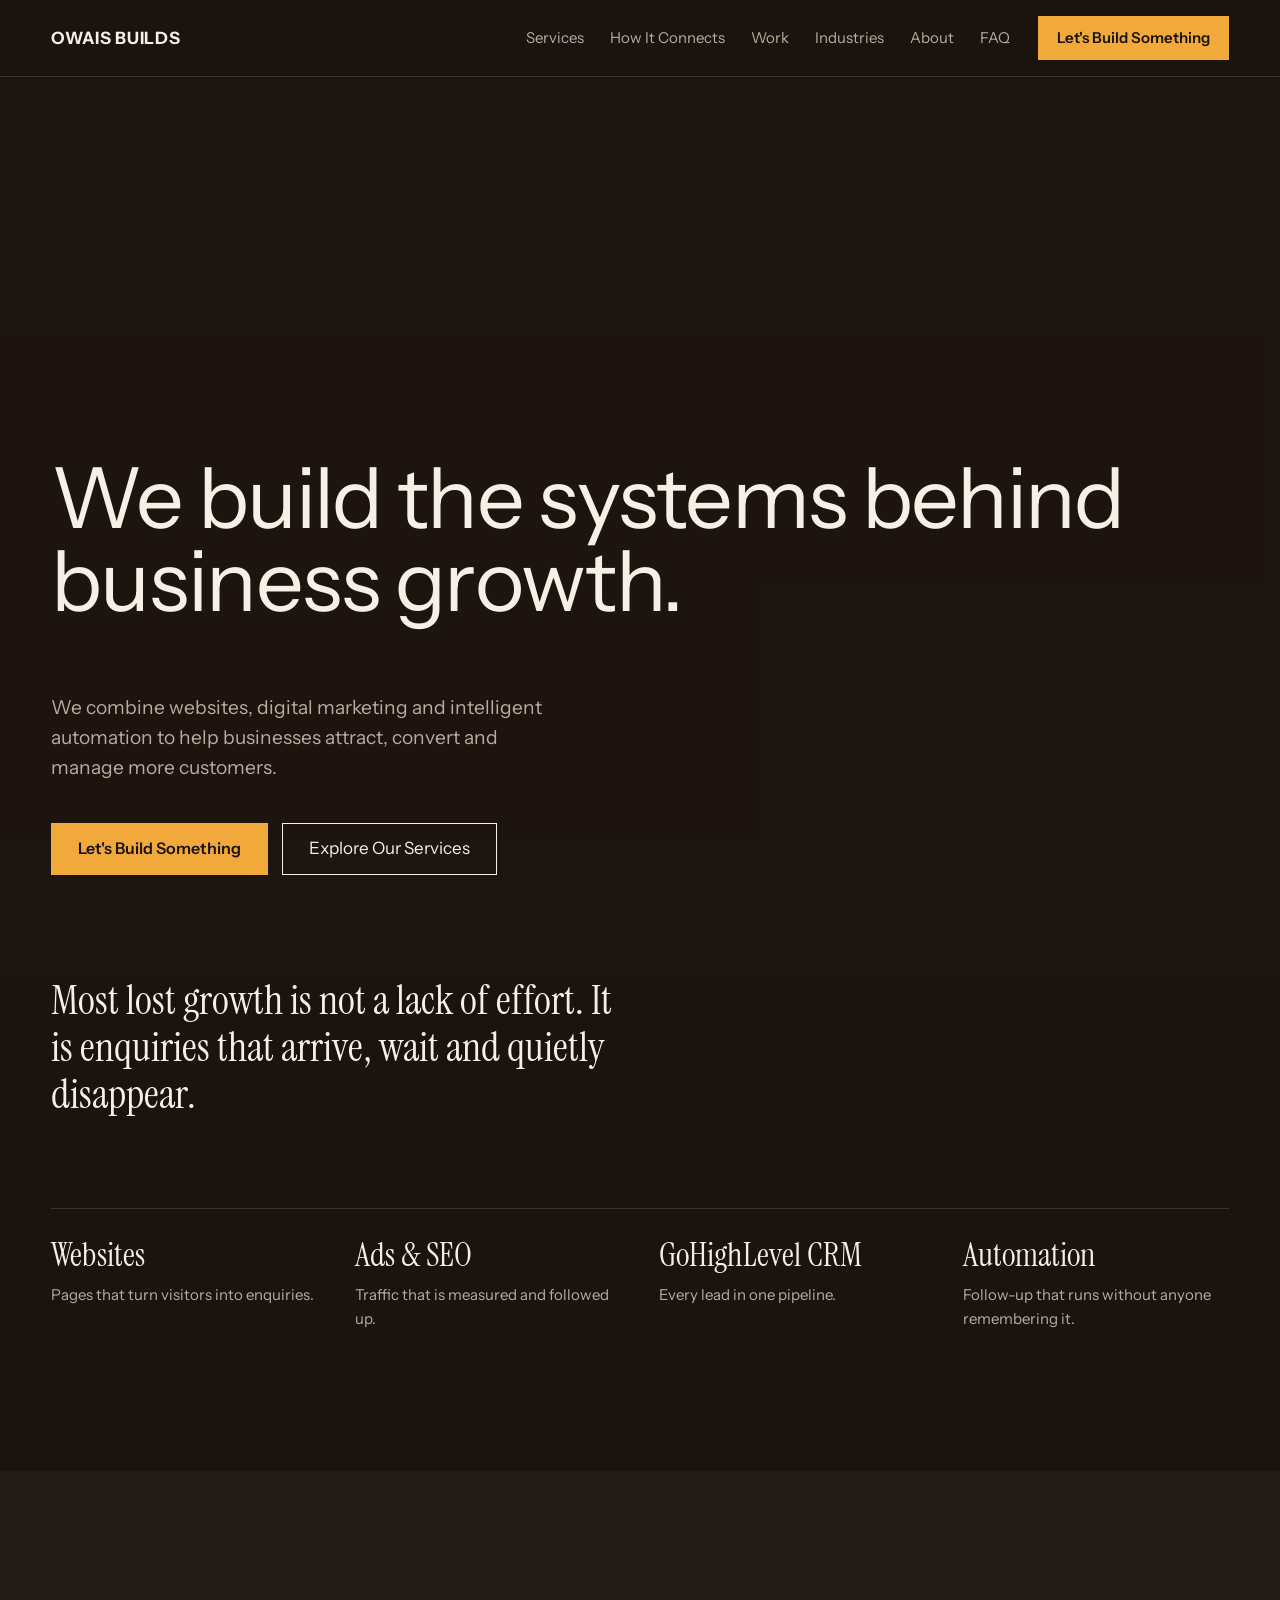
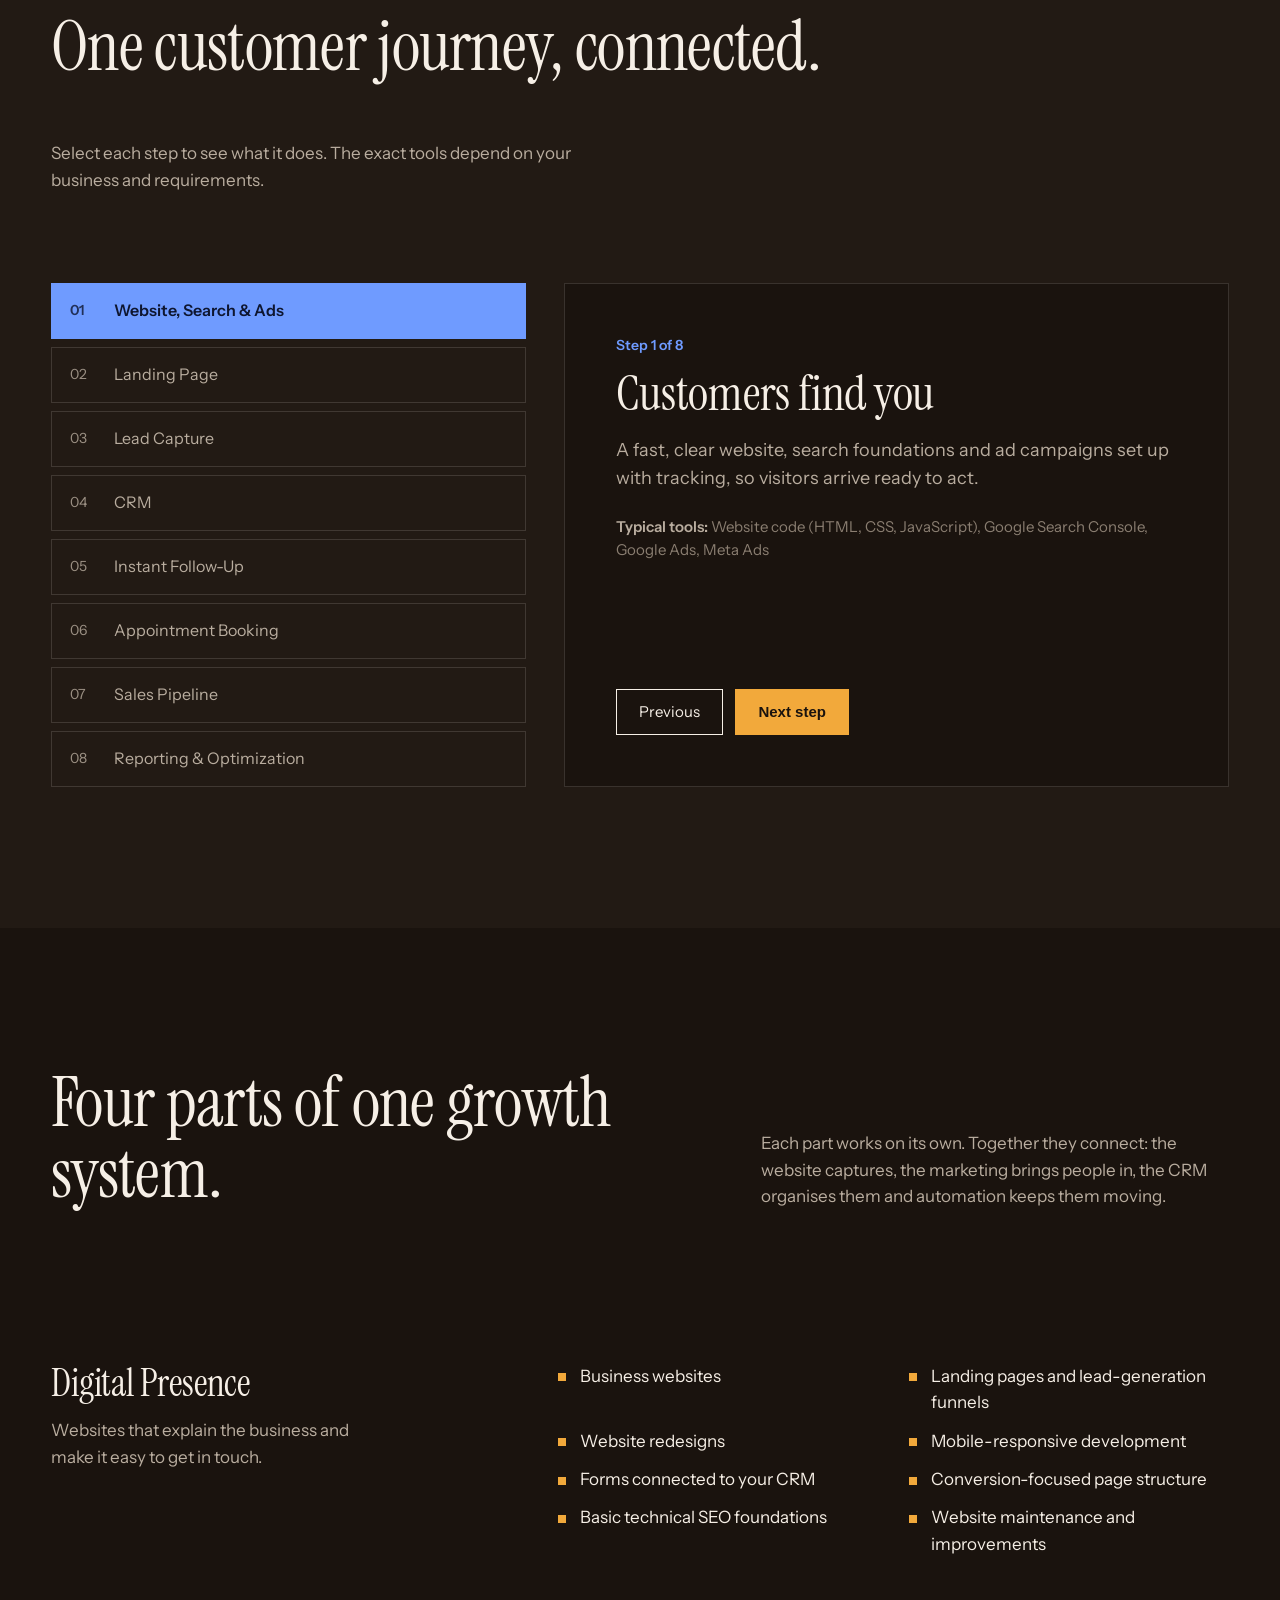
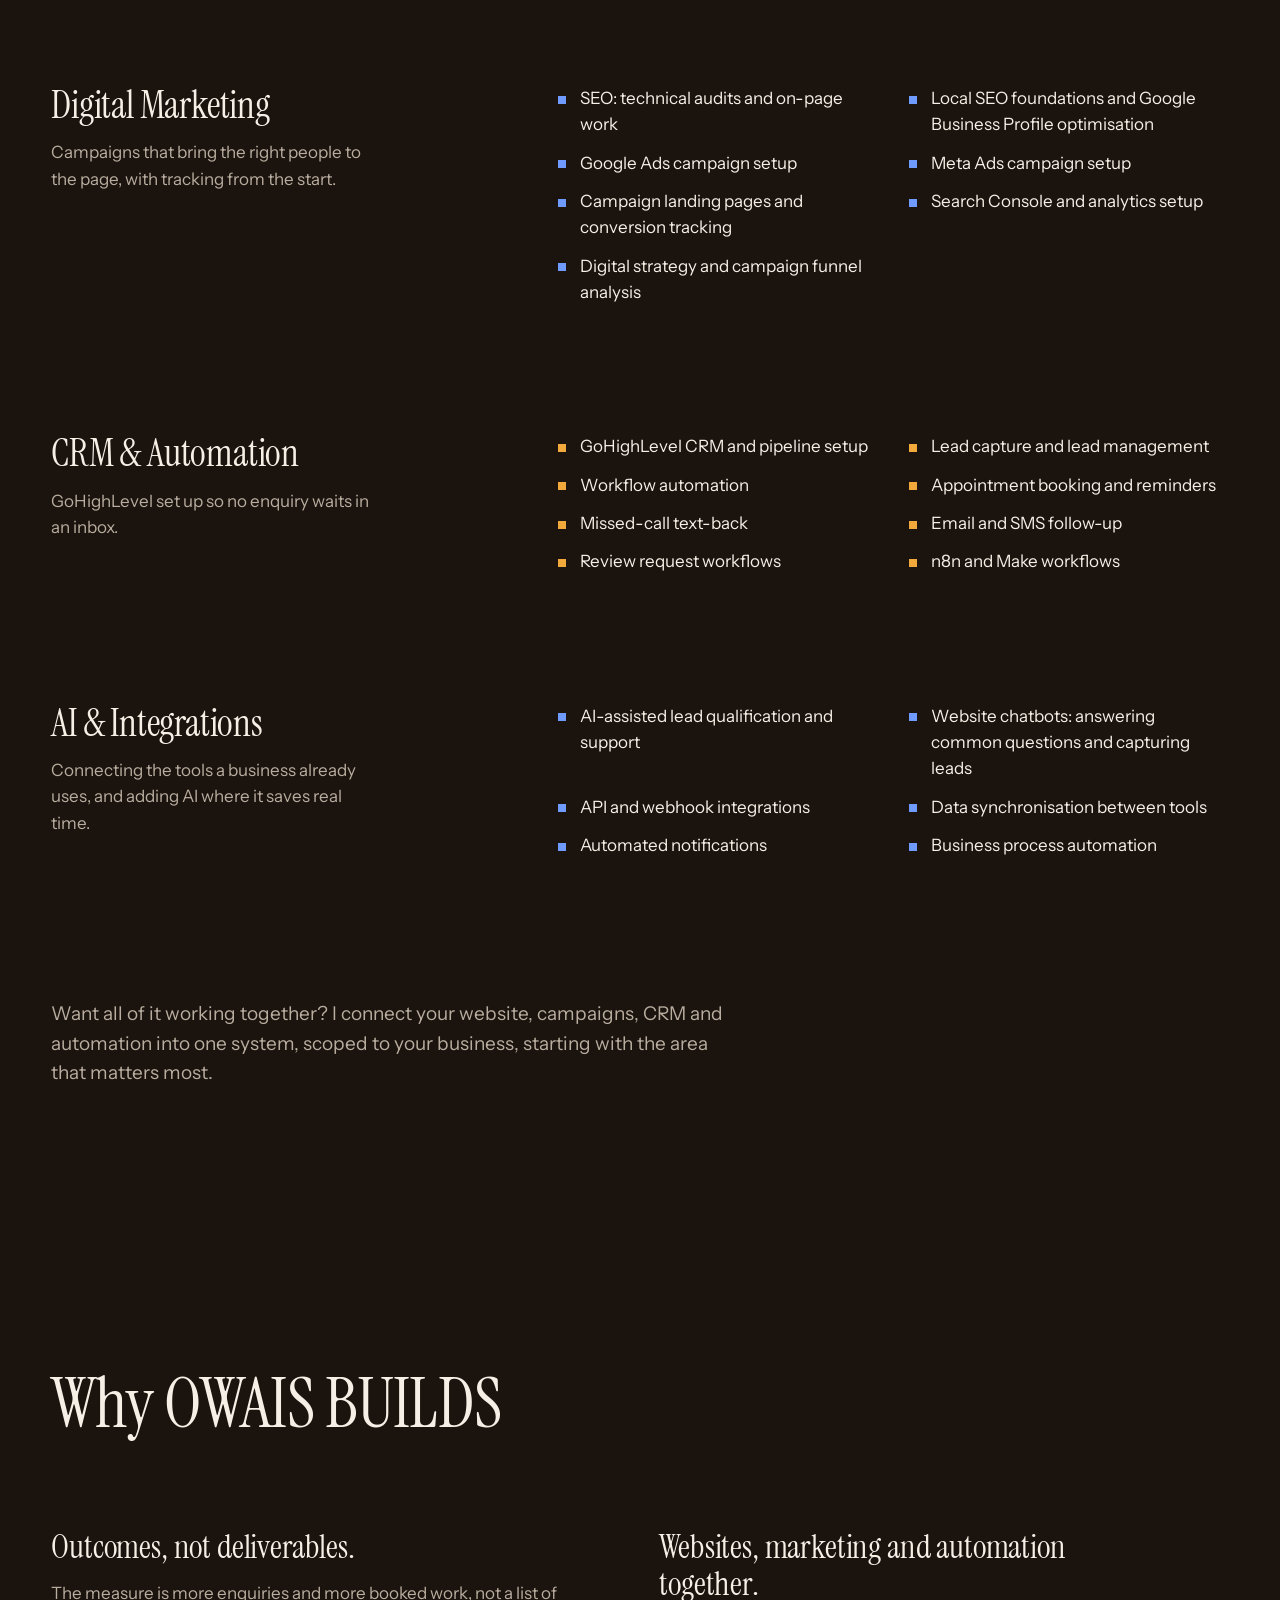
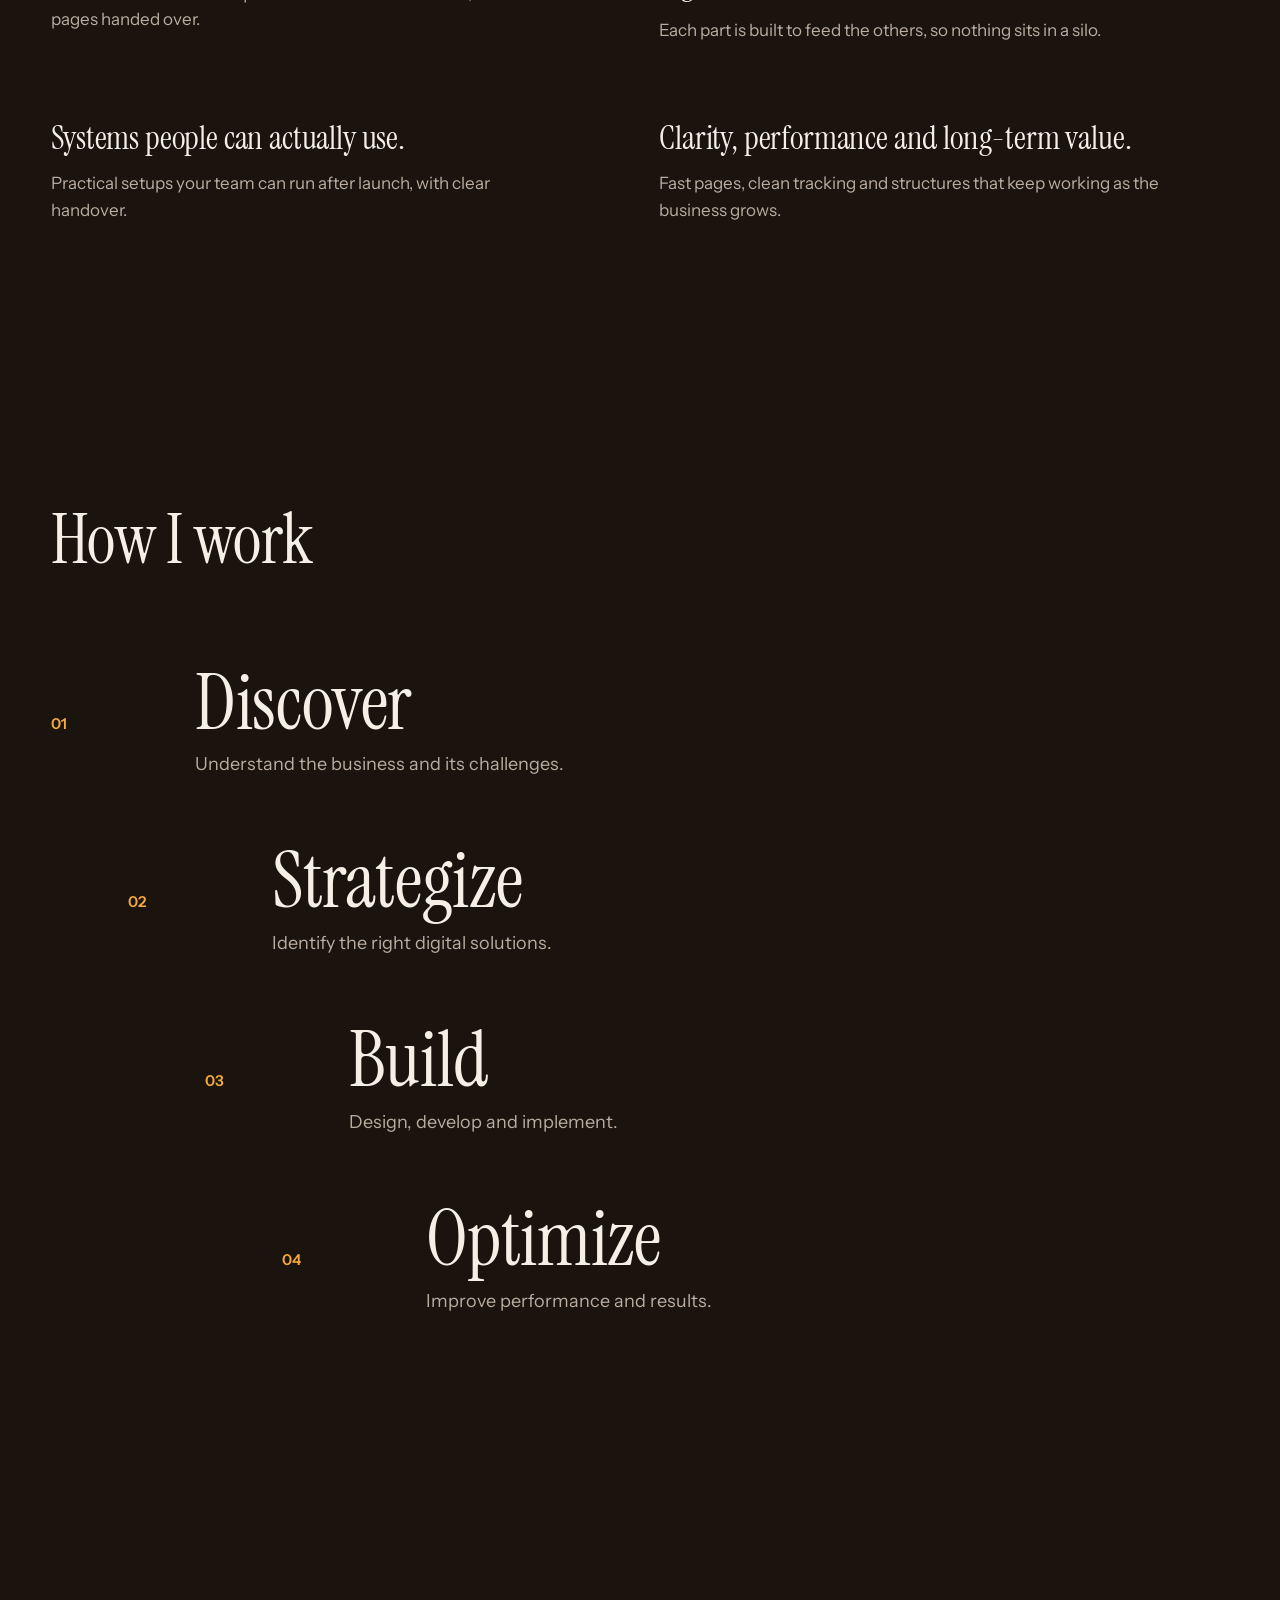
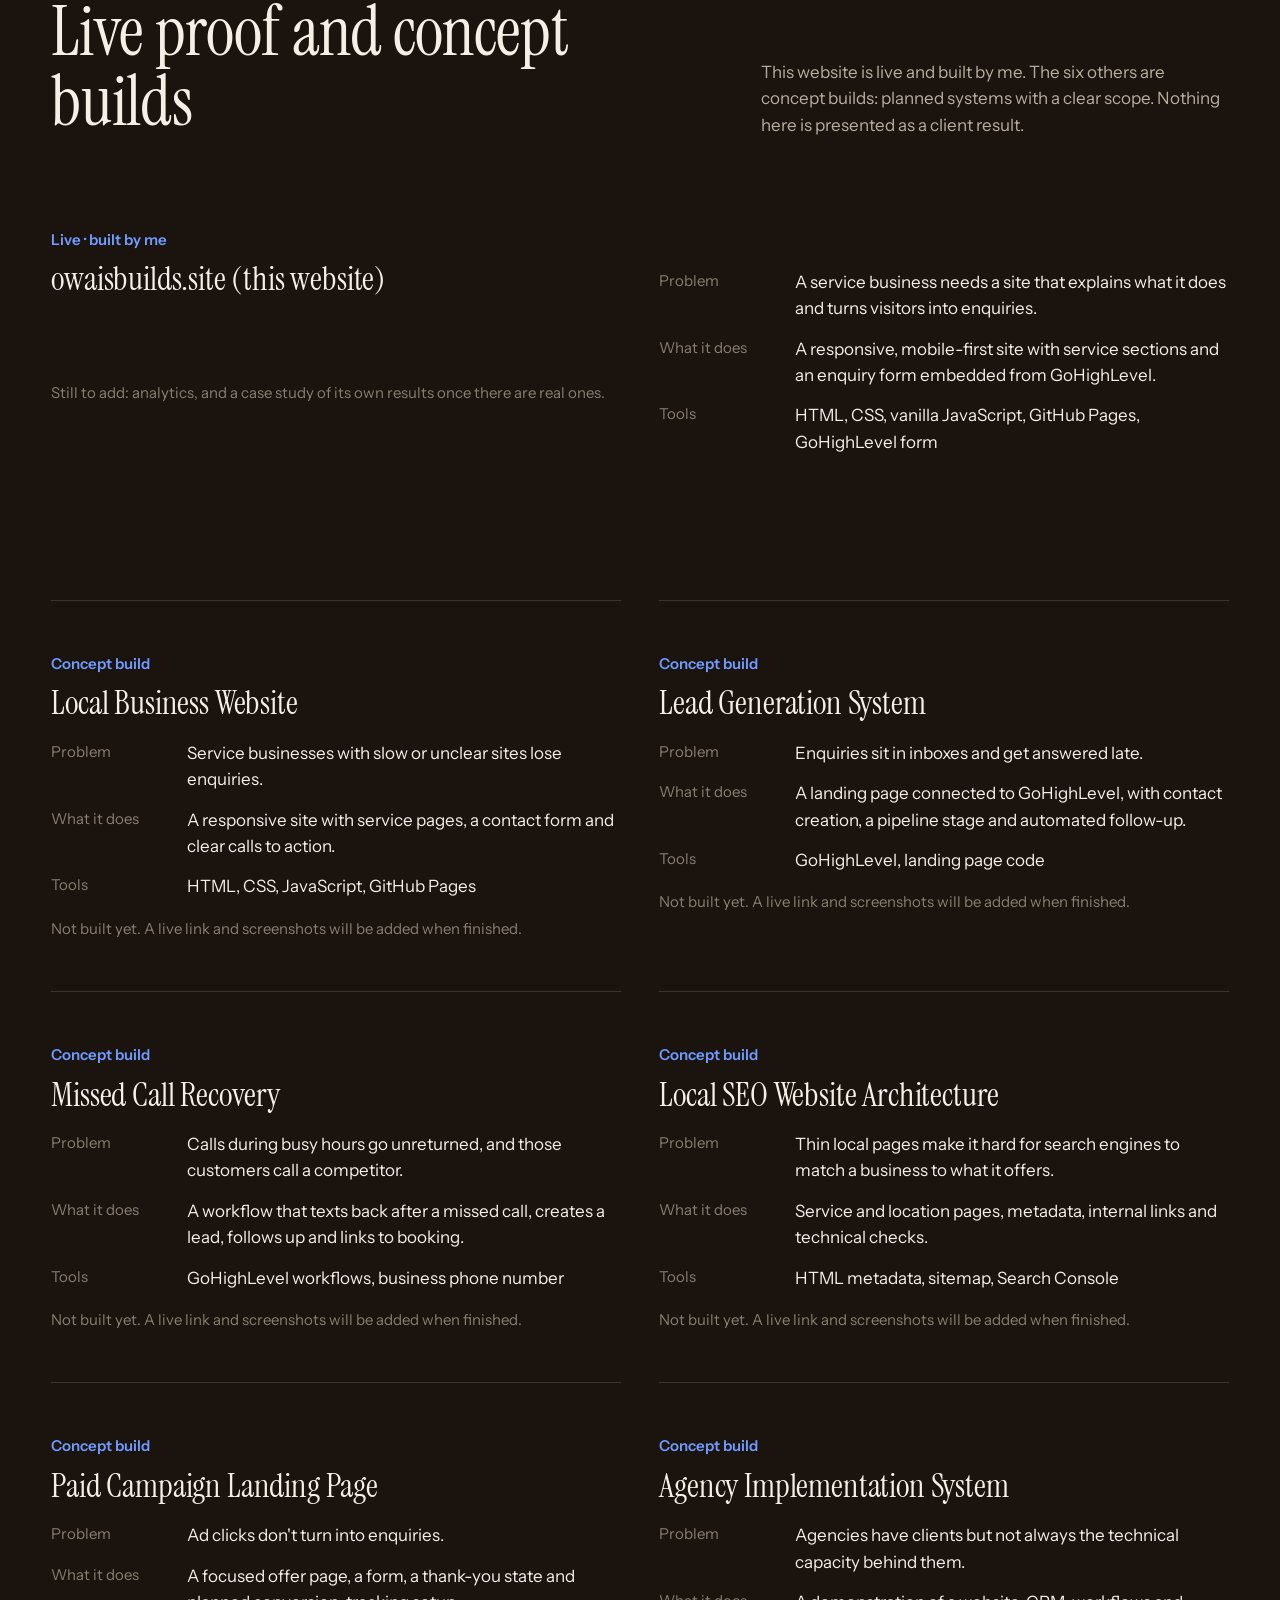
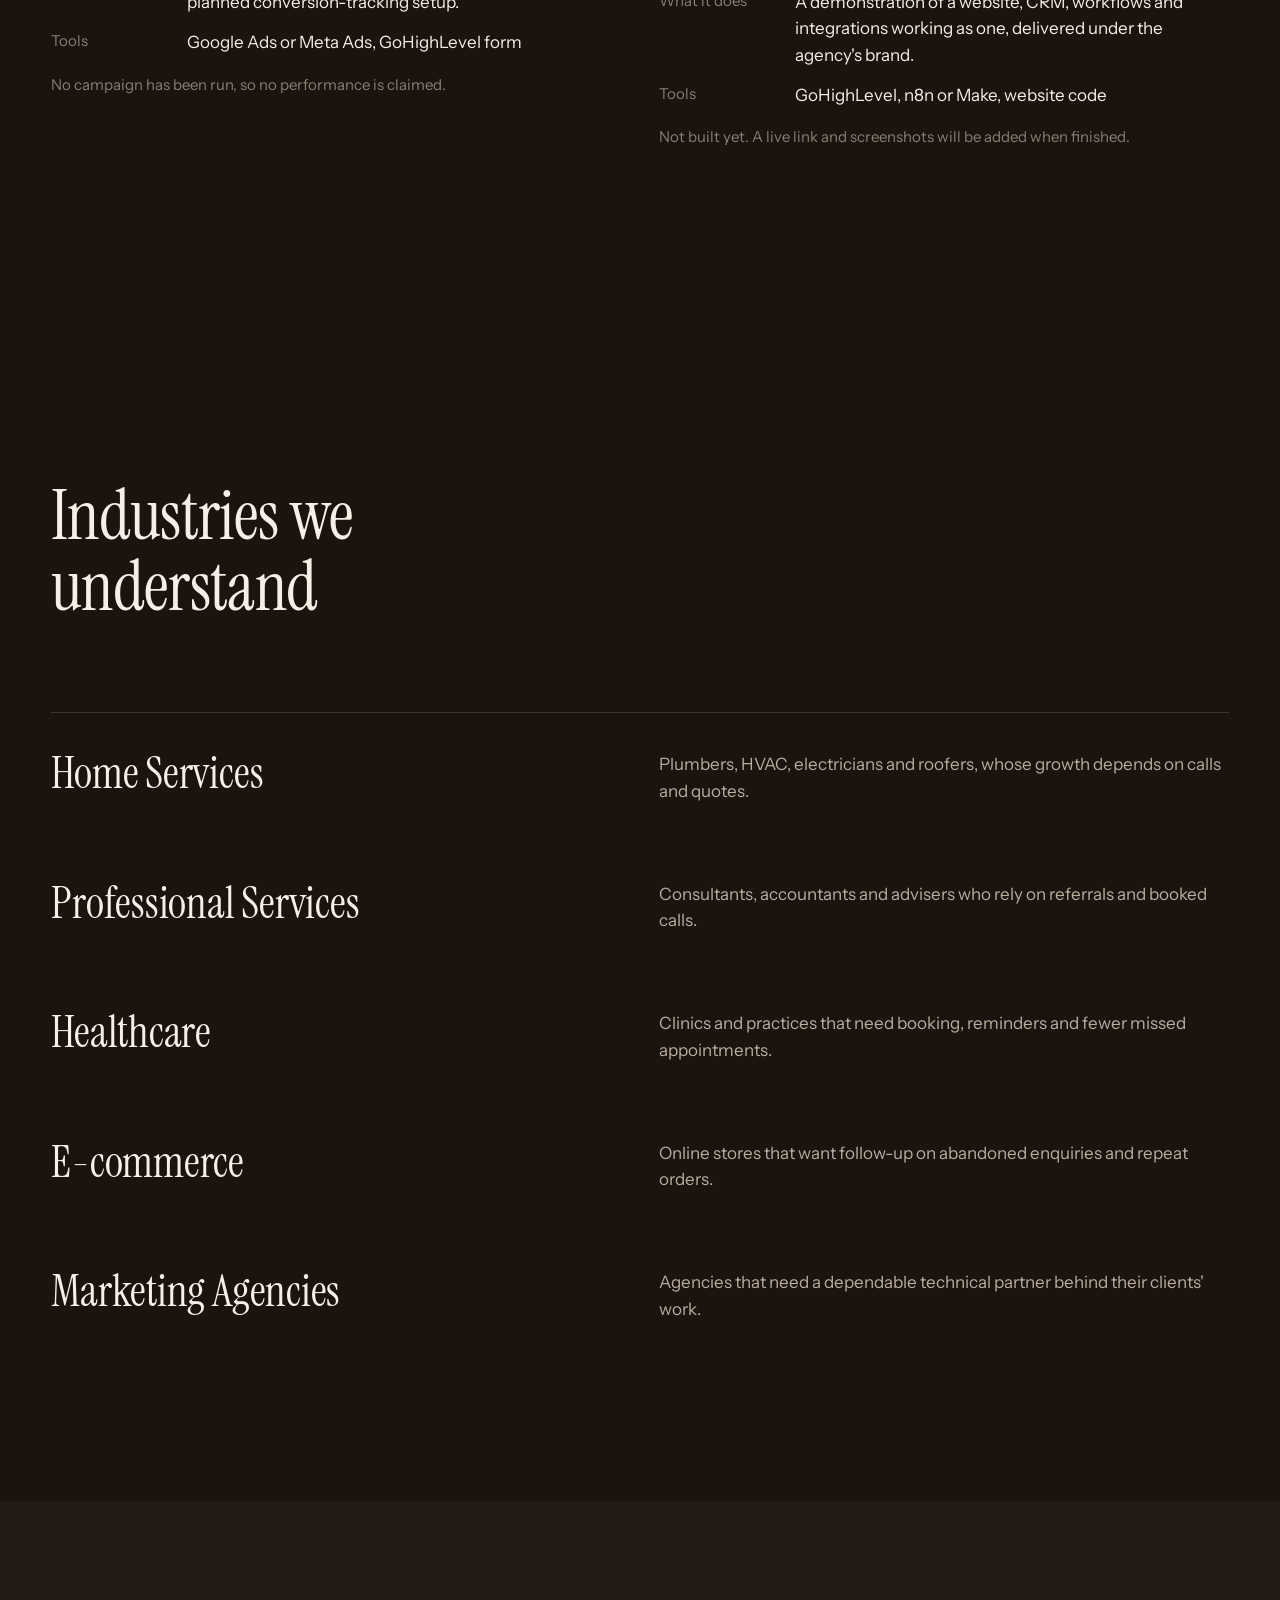
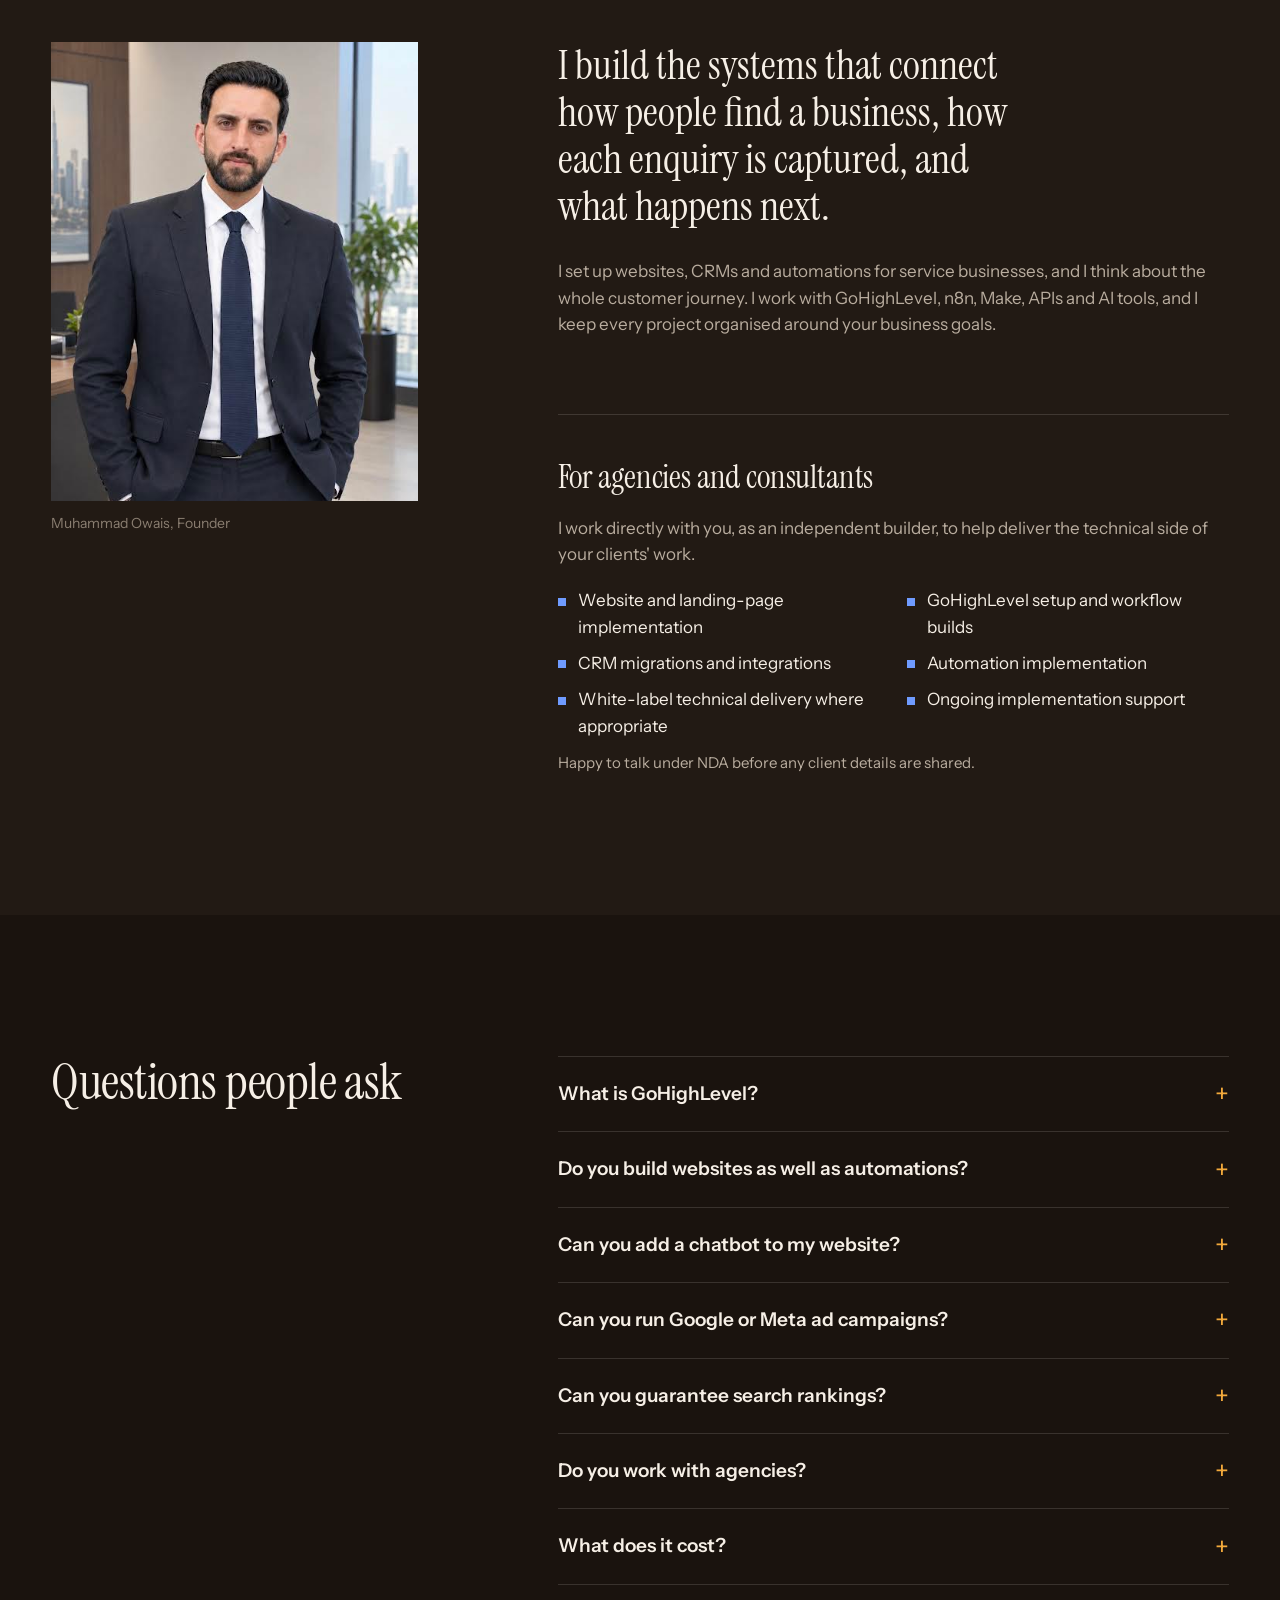
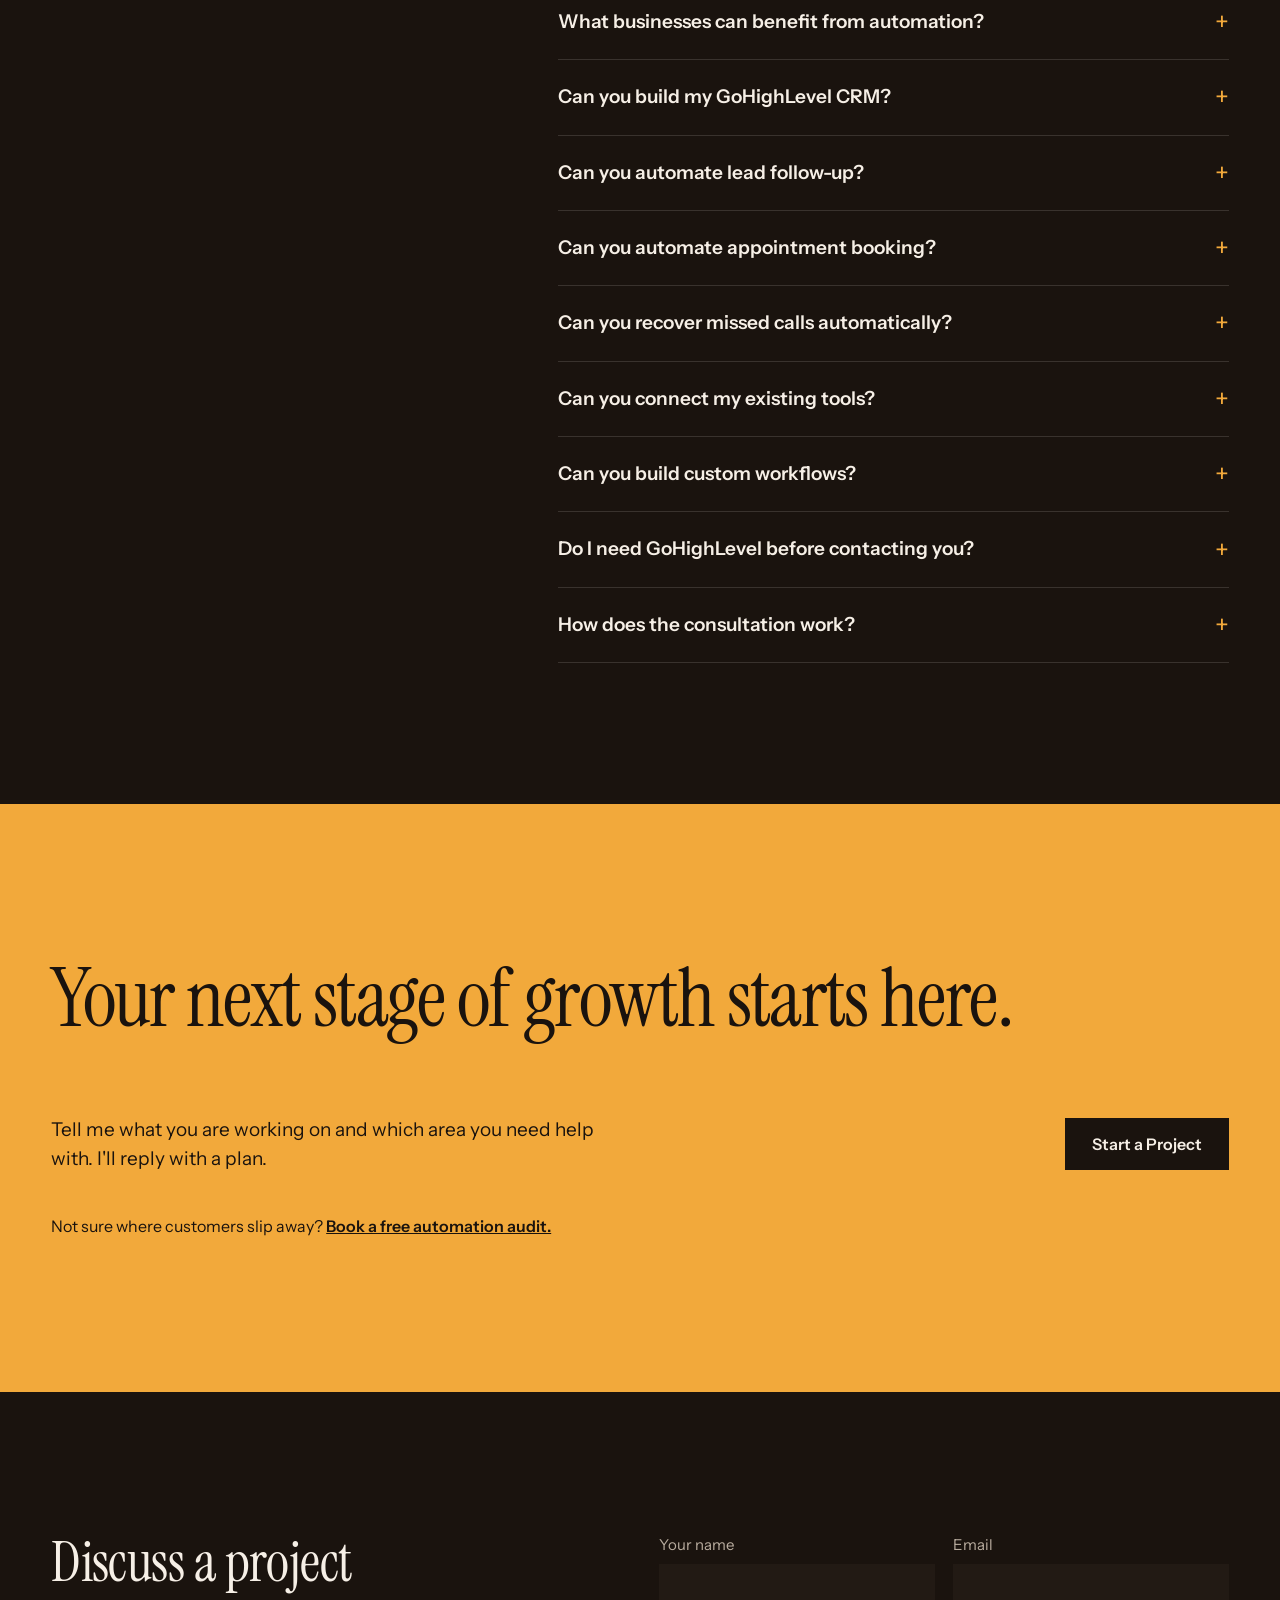
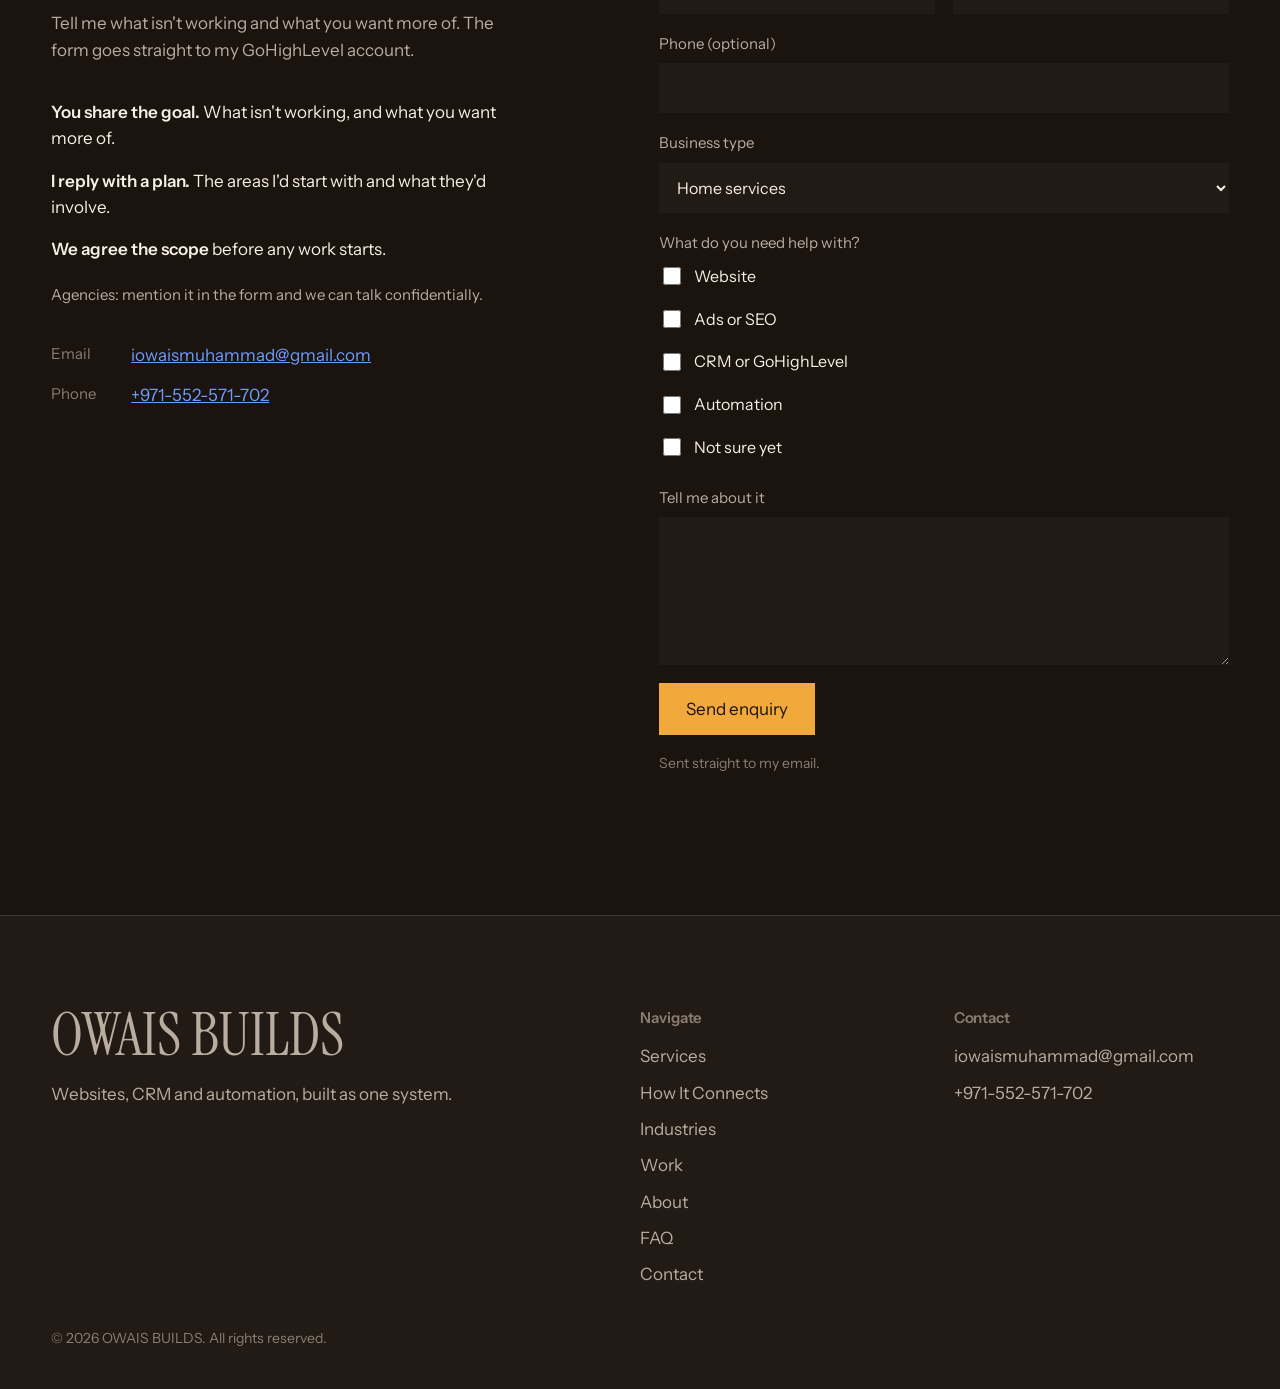
==== commit 37aee104: "FAQ opens answers on click; add website chatbots as a service Co-Authored-By: Claude Haiku 5.5 <nore" ====
--- a/index.html
+++ b/index.html
@@ -181,6 +181,7 @@
       </div>
       <ul class="svc__list">
         <li>AI-assisted lead qualification and support</li>
+        <li>Website chatbots: answering common questions and capturing leads</li>
         <li>API and webhook integrations</li>
         <li>Data synchronisation between tools</li>
         <li>Automated notifications</li>
@@ -357,21 +358,70 @@
       <h2>Questions people ask</h2>
     </header>
     <div class="faq__text">
-      <p class="qa"><strong>What is GoHighLevel?</strong> GoHighLevel (GHL) is an all-in-one CRM and marketing automation platform. It combines lead capture, pipelines, calendars and SMS/email automation in one system, so a business doesn't need ten different tools.</p>
-      <p class="qa"><strong>Do you build websites as well as automations?</strong> Yes. I design and build responsive websites and landing pages, connect their forms to your CRM, and set up the automation that runs after a lead arrives.</p>
-      <p class="qa"><strong>Can you run Google or Meta ad campaigns?</strong> I can set up campaigns, landing pages, lead forms and conversion tracking. I don't manage large ad budgets, and I won't promise specific results.</p>
-      <p class="qa"><strong>Can you guarantee search rankings?</strong> No one can honestly guarantee rankings. I set up the foundations: site structure, metadata, technical checks and Search Console. Results depend on many factors, and ongoing SEO is scoped separately.</p>
-      <p class="qa"><strong>Do you work with agencies?</strong> Yes. I can build websites, landing pages, CRM workflows and integrations for agencies, behind the scenes and under their brand where appropriate. Partnerships can be discussed confidentially.</p>
-      <p class="qa"><strong>What does it cost?</strong> It depends on scope. Tell me what you need and the budget you have in mind, and I'll suggest a realistic starting point. My pricing is built for small businesses.</p>
-      <p class="qa"><strong>What businesses can benefit from automation?</strong> Any business that relies on leads and appointments: clinics, real estate, home services, salons, gyms, law firms and more. If people contact you and you need to follow up, automation helps.</p>
-      <p class="qa"><strong>Can you build my GoHighLevel CRM?</strong> Yes. I can set up your CRM, pipelines and stages so every lead is organized and easy to track.</p>
-      <p class="qa"><strong>Can you automate lead follow-up?</strong> Yes. I build automated SMS and email sequences so new leads get a quick response and stay engaged until they book.</p>
-      <p class="qa"><strong>Can you automate appointment booking?</strong> Yes. I set up booking calendars with automated confirmations and reminders, so fewer appointments get missed.</p>
-      <p class="qa"><strong>Can you recover missed calls automatically?</strong> Yes. A missed call can trigger a text-back and create a lead in your CRM, so a busy phone line doesn't quietly cost you a customer.</p>
-      <p class="qa"><strong>Can you connect my existing tools?</strong> In most cases, yes. Through APIs, webhooks or tools like n8n and Make, I can connect GoHighLevel to the software you already use.</p>
-      <p class="qa"><strong>Can you build custom workflows?</strong> Yes. If your business has a process that doesn't fit a standard template, I build a custom automation around it.</p>
-      <p class="qa"><strong>Do I need GoHighLevel before contacting you?</strong> No. If you don't have GoHighLevel yet, I can help you get set up as part of the project.</p>
-      <p class="qa"><strong>How does the consultation work?</strong> We start with a free call where I learn about your business and current process. From there, I put together a plan for what to automate and how.</p>
+      <details class="faq-q">
+        <summary>What is GoHighLevel?</summary>
+        <p>GoHighLevel (GHL) is an all-in-one CRM and marketing automation platform. It combines lead capture, pipelines, calendars and SMS/email automation in one system, so a business doesn't need ten different tools.</p>
+      </details>
+      <details class="faq-q">
+        <summary>Do you build websites as well as automations?</summary>
+        <p>Yes. I design and build responsive websites and landing pages, connect their forms to your CRM, and set up the automation that runs after a lead arrives.</p>
+      </details>
+      <details class="faq-q">
+        <summary>Can you add a chatbot to my website?</summary>
+        <p>Yes. I offer website chatbots as a service. A chatbot can answer the questions visitors ask most often, take their details, and send each enquiry into your CRM so nothing is lost. I set it up around your services and your own answers, and it is scoped separately like other automation work.</p>
+      </details>
+      <details class="faq-q">
+        <summary>Can you run Google or Meta ad campaigns?</summary>
+        <p>I can set up campaigns, landing pages, lead forms and conversion tracking. I don't manage large ad budgets, and I won't promise specific results.</p>
+      </details>
+      <details class="faq-q">
+        <summary>Can you guarantee search rankings?</summary>
+        <p>No one can honestly guarantee rankings. I set up the foundations: site structure, metadata, technical checks and Search Console. Results depend on many factors, and ongoing SEO is scoped separately.</p>
+      </details>
+      <details class="faq-q">
+        <summary>Do you work with agencies?</summary>
+        <p>Yes. I can build websites, landing pages, CRM workflows and integrations for agencies, behind the scenes and under their brand where appropriate. Partnerships can be discussed confidentially.</p>
+      </details>
+      <details class="faq-q">
+        <summary>What does it cost?</summary>
+        <p>It depends on scope. Tell me what you need and the budget you have in mind, and I'll suggest a realistic starting point. My pricing is built for small businesses.</p>
+      </details>
+      <details class="faq-q">
+        <summary>What businesses can benefit from automation?</summary>
+        <p>Any business that relies on leads and appointments: clinics, real estate, home services, salons, gyms, law firms and more. If people contact you and you need to follow up, automation helps.</p>
+      </details>
+      <details class="faq-q">
+        <summary>Can you build my GoHighLevel CRM?</summary>
+        <p>Yes. I can set up your CRM, pipelines and stages so every lead is organized and easy to track.</p>
+      </details>
+      <details class="faq-q">
+        <summary>Can you automate lead follow-up?</summary>
+        <p>Yes. I build automated SMS and email sequences so new leads get a quick response and stay engaged until they book.</p>
+      </details>
+      <details class="faq-q">
+        <summary>Can you automate appointment booking?</summary>
+        <p>Yes. I set up booking calendars with automated confirmations and reminders, so fewer appointments get missed.</p>
+      </details>
+      <details class="faq-q">
+        <summary>Can you recover missed calls automatically?</summary>
+        <p>Yes. A missed call can trigger a text-back and create a lead in your CRM, so a busy phone line doesn't quietly cost you a customer.</p>
+      </details>
+      <details class="faq-q">
+        <summary>Can you connect my existing tools?</summary>
+        <p>In most cases, yes. Through APIs, webhooks or tools like n8n and Make, I can connect GoHighLevel to the software you already use.</p>
+      </details>
+      <details class="faq-q">
+        <summary>Can you build custom workflows?</summary>
+        <p>Yes. If your business has a process that doesn't fit a standard template, I build a custom automation around it.</p>
+      </details>
+      <details class="faq-q">
+        <summary>Do I need GoHighLevel before contacting you?</summary>
+        <p>No. If you don't have GoHighLevel yet, I can help you get set up as part of the project.</p>
+      </details>
+      <details class="faq-q">
+        <summary>How does the consultation work?</summary>
+        <p>We start with a free call where I learn about your business and current process. From there, I put together a plan for what to automate and how.</p>
+      </details>
     </div>
   </div>
 </section>
--- a/css/style.css
+++ b/css/style.css
@@ -326,3 +326,23 @@
 }
 
 @media (max-width: 1000px){ .journey .section__head p{ grid-column: 1 / -1; } }
+
+/* =========================================================
+   v12: FAQ opens each answer on click (native details, no script)
+   ========================================================= */
+.faq__text{ grid-column: 6 / span 7; columns: auto; font-size: 17px; }
+.faq-q{ border-top: 1px solid var(--line); }
+.faq-q:last-child{ border-bottom: 1px solid var(--line); }
+.faq-q summary{ list-style: none; cursor: pointer; display: flex; justify-content: space-between; align-items: center; gap: 24px; padding: 22px 0; font-size: 19px; font-weight: 600; color: var(--ink); }
+.faq-q summary::-webkit-details-marker{ display: none; }
+.faq-q summary::after{ content: '+'; flex: 0 0 auto; font-weight: 400; font-size: 26px; line-height: 1; color: var(--amber); transition: transform .2s ease; }
+.faq-q[open] summary::after{ content: '\2212'; }
+.faq-q summary:hover{ color: var(--amber); }
+.faq-q summary:focus-visible{ outline: 2px solid var(--blue); outline-offset: 4px; }
+.faq-q p{ padding: 0 0 26px; max-width: 62ch; color: var(--ink-soft); }
+@media (prefers-reduced-motion: no-preference){
+  .faq-q[open] p{ animation: rise .35s cubic-bezier(.2,.7,.2,1) both; }
+}
+@media (max-width: 1000px){
+  .faq__text{ grid-column: 1 / -1; }
+}
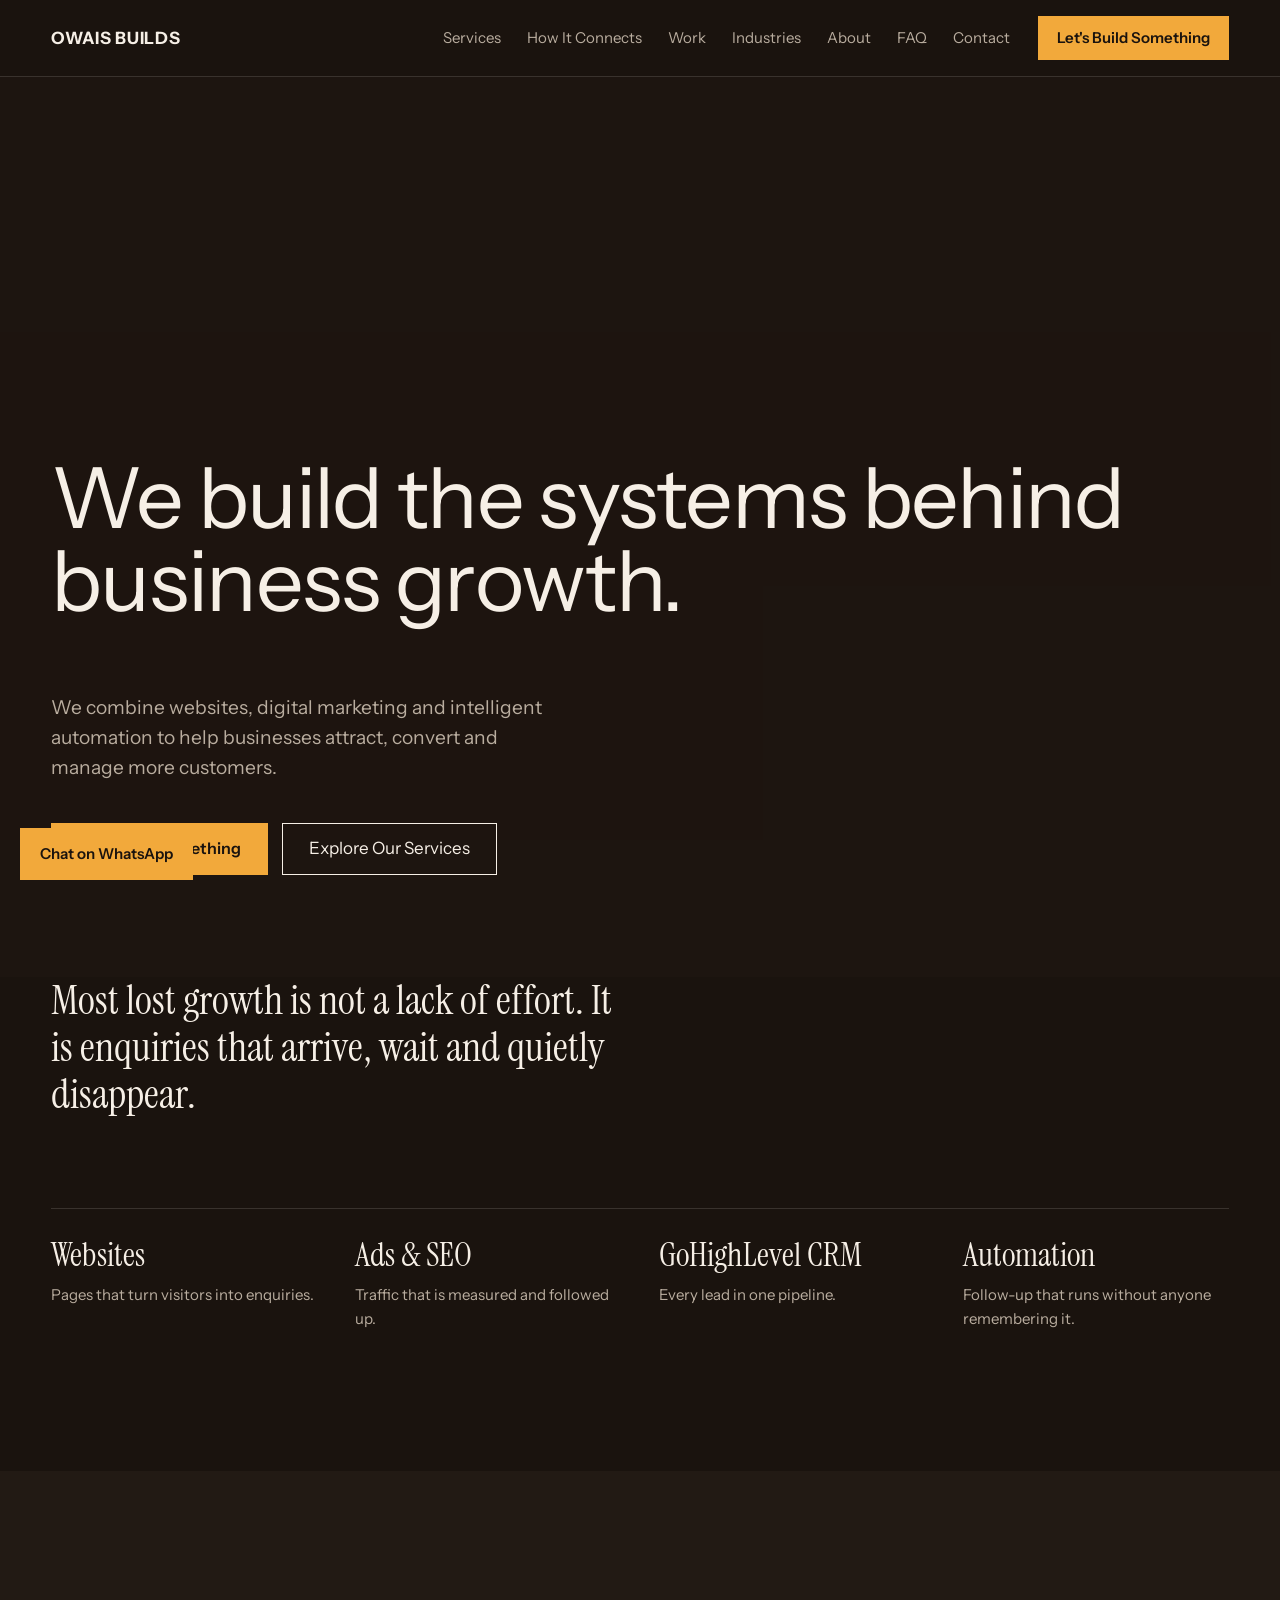
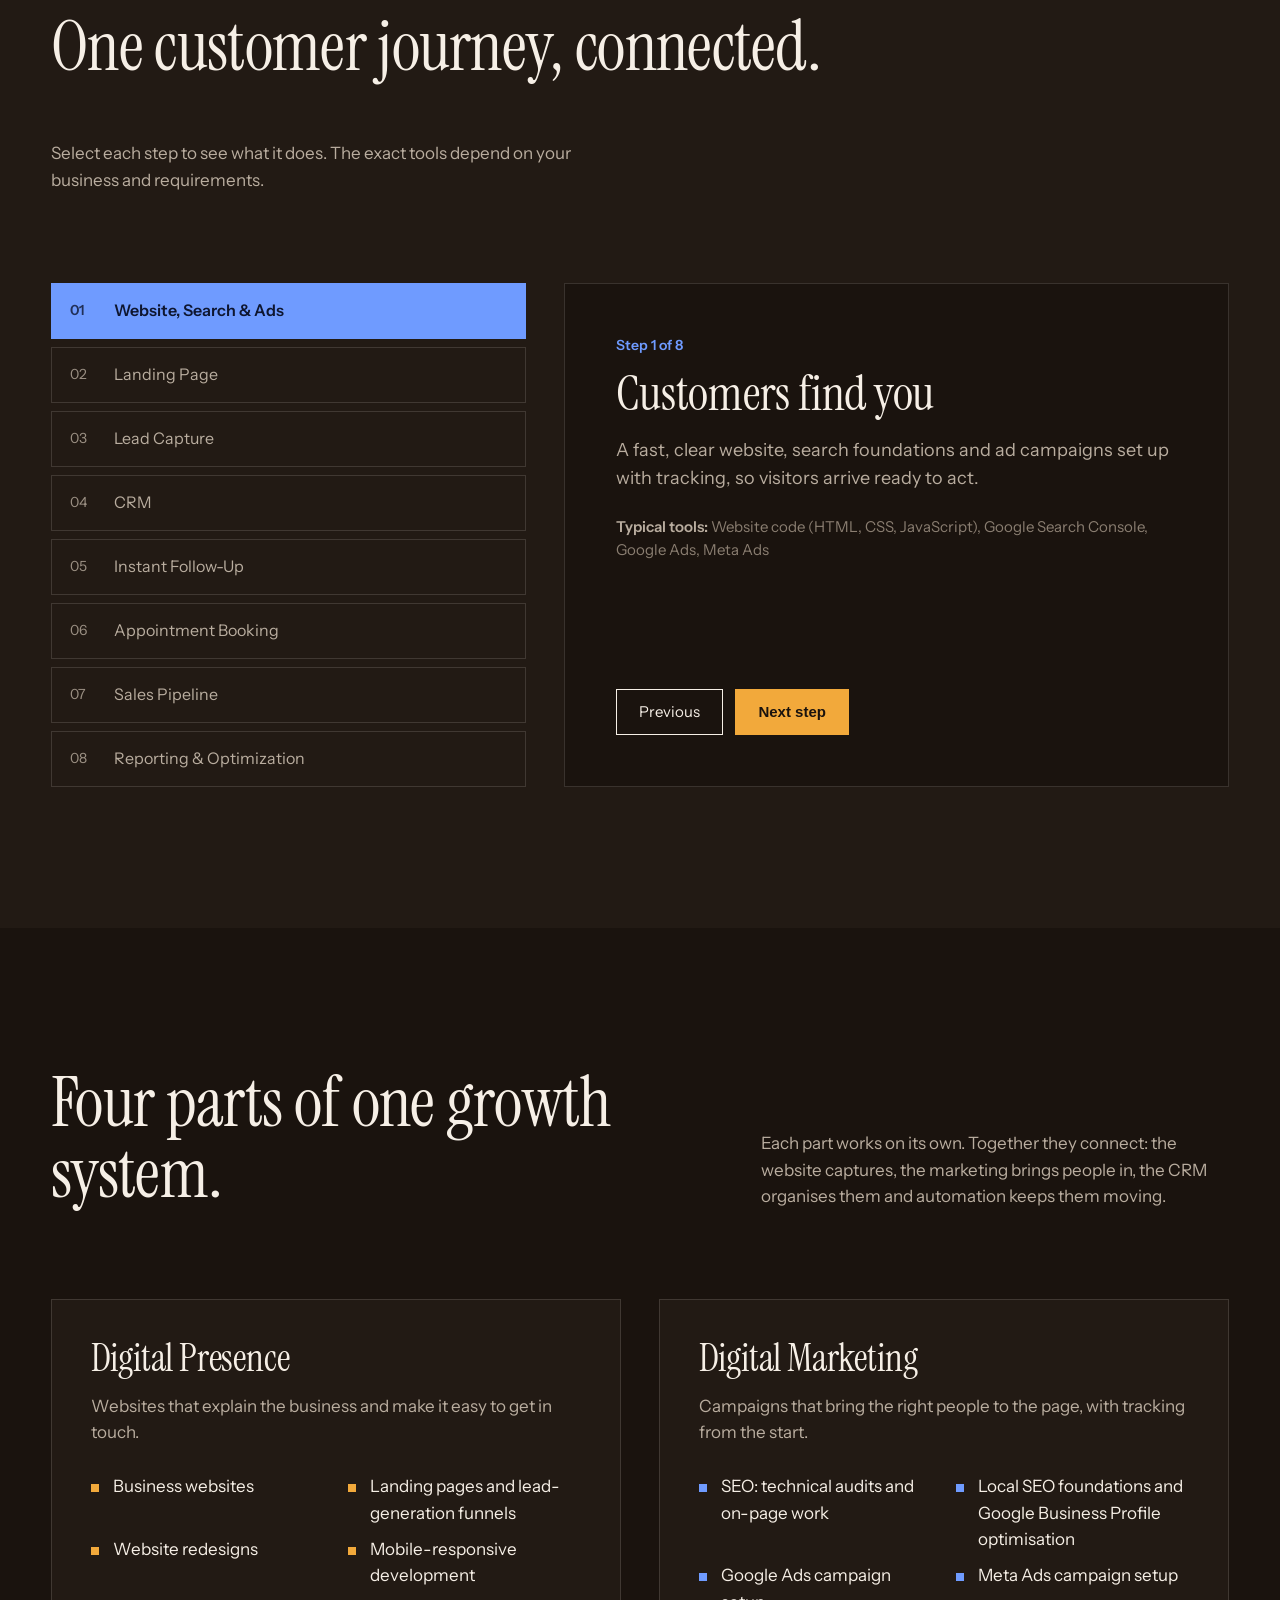
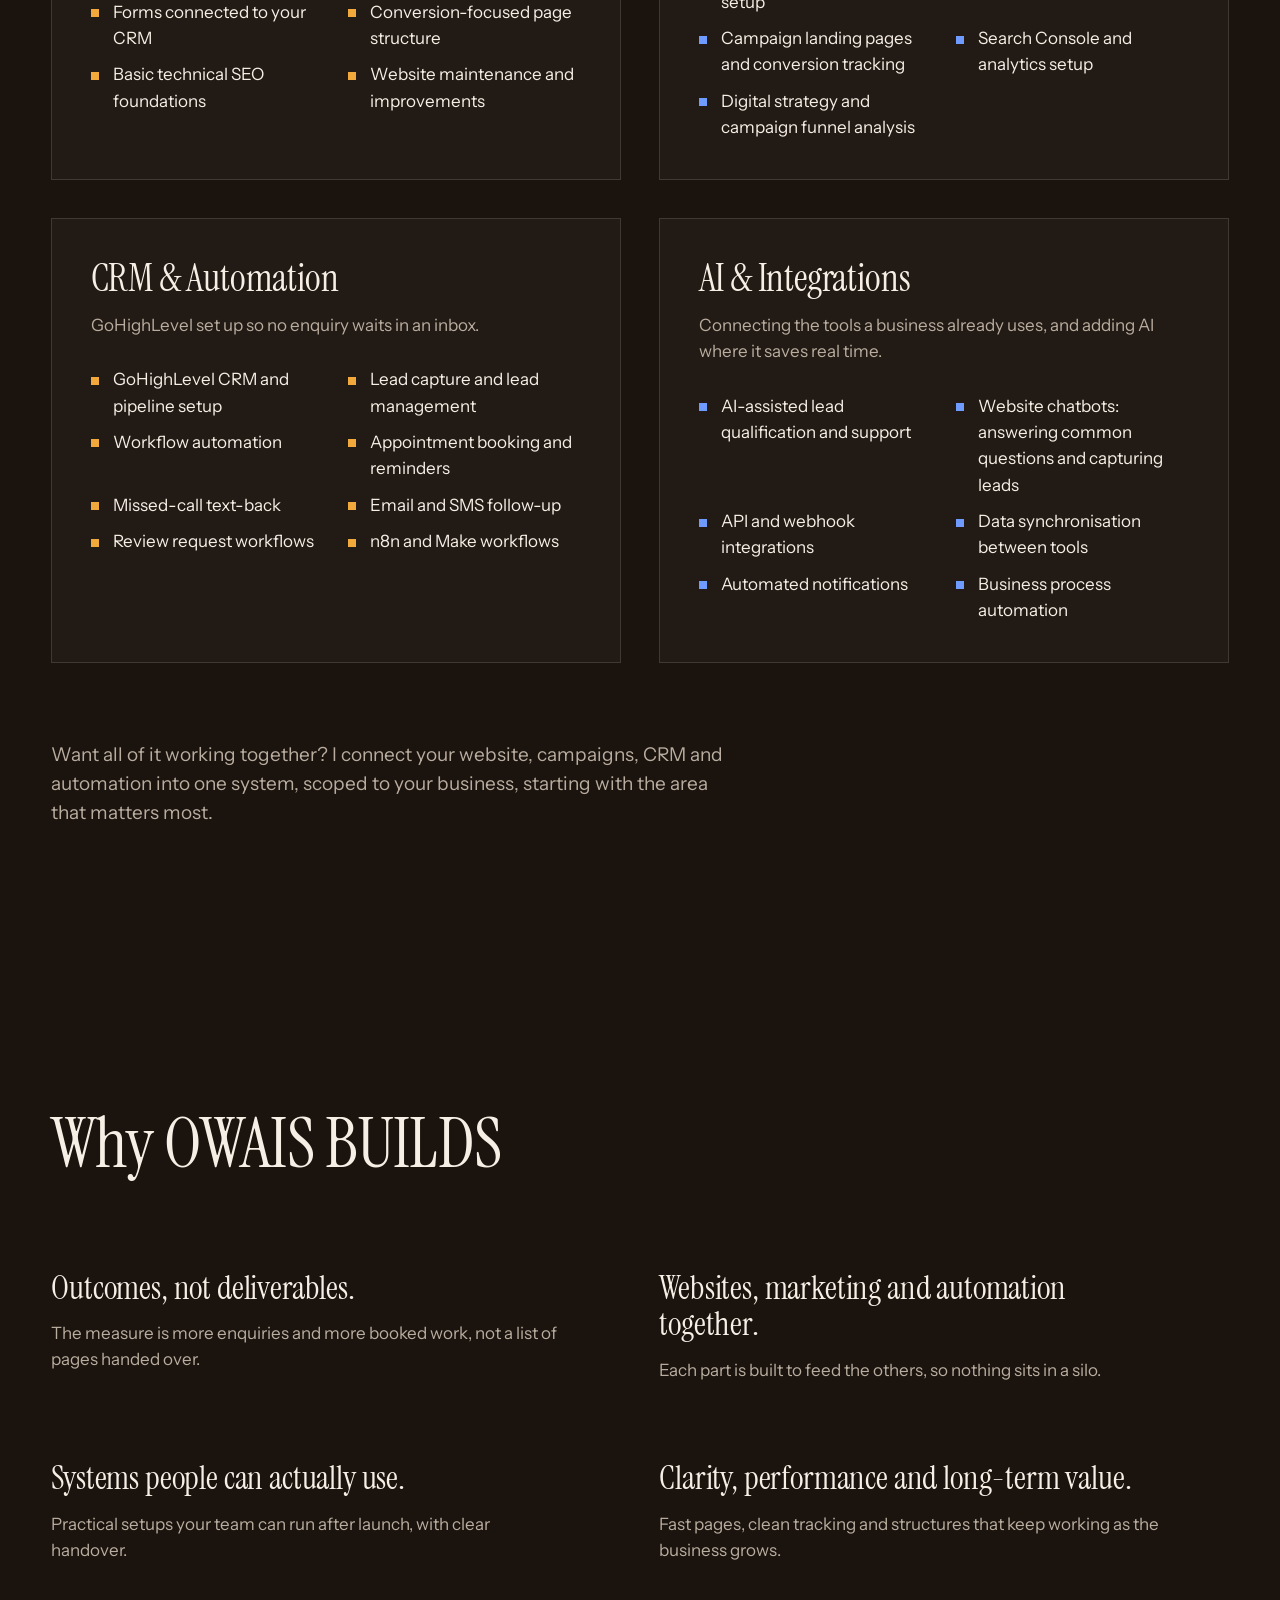
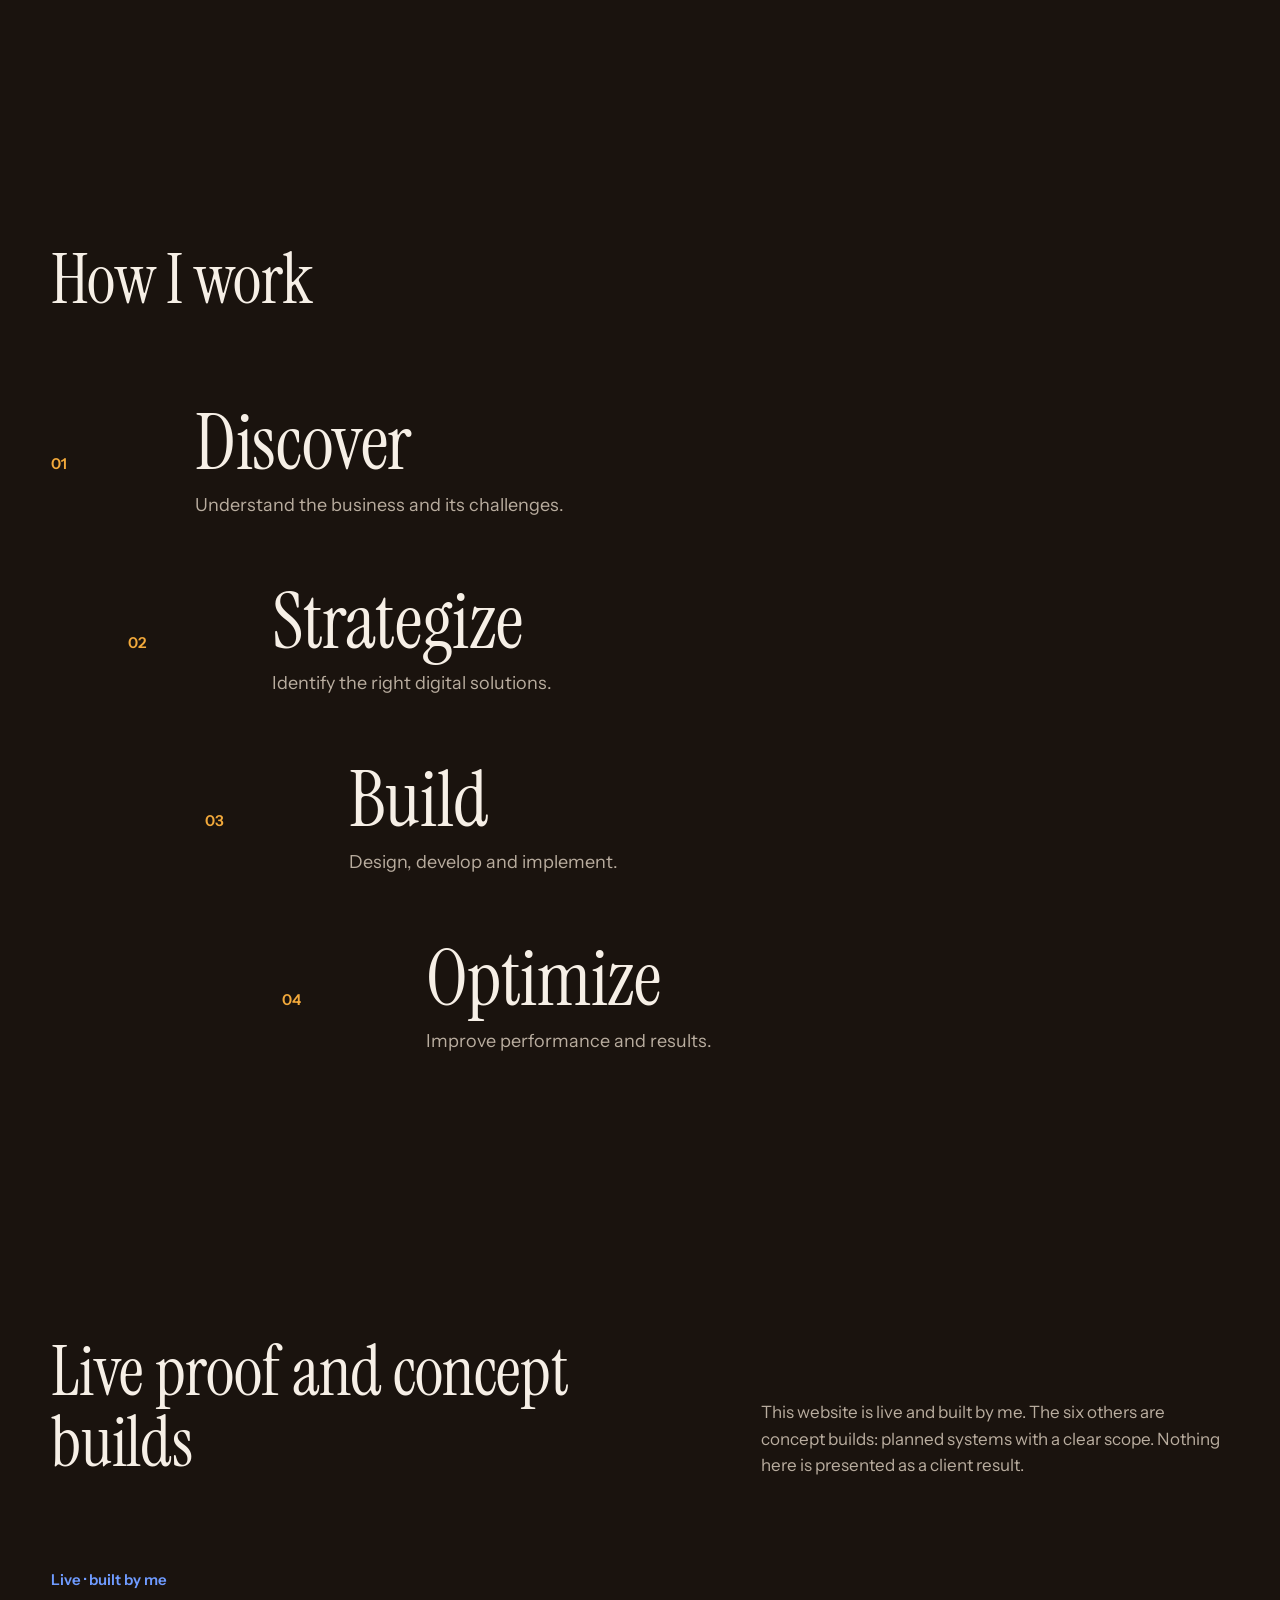
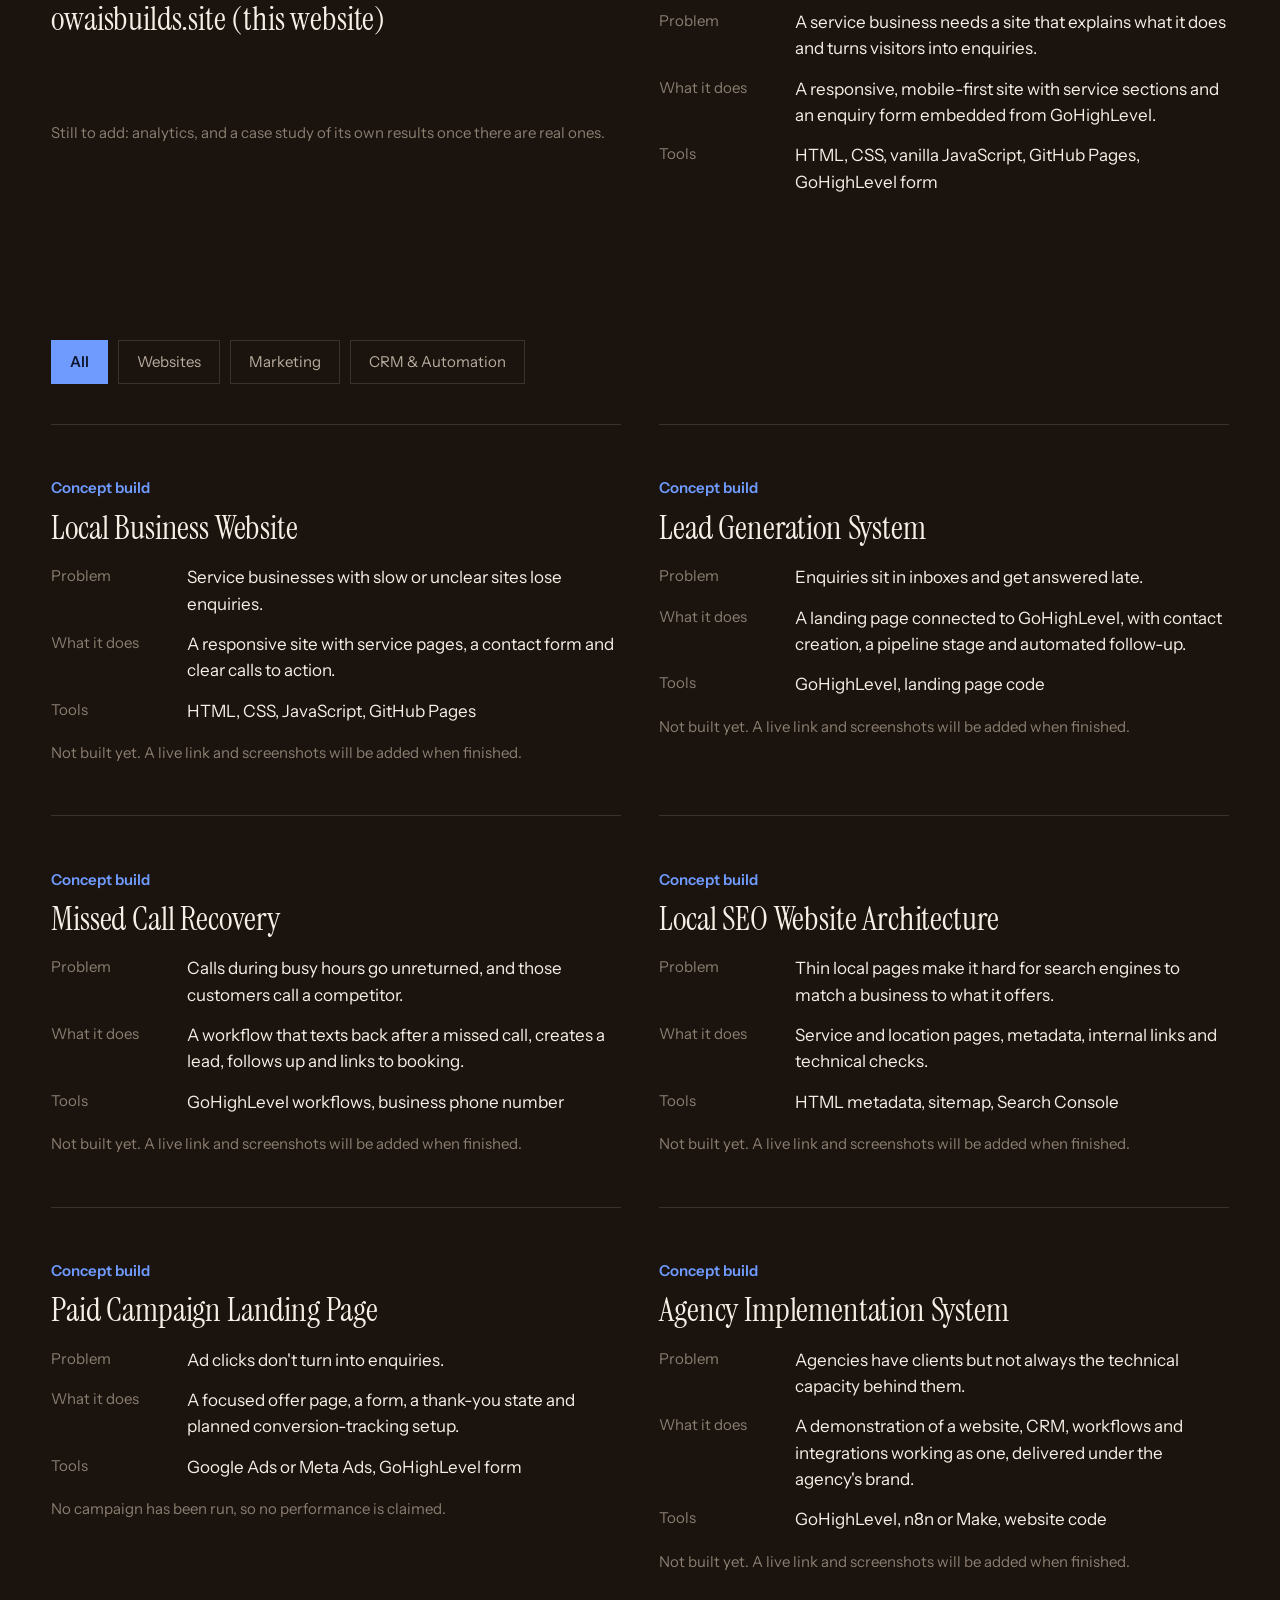
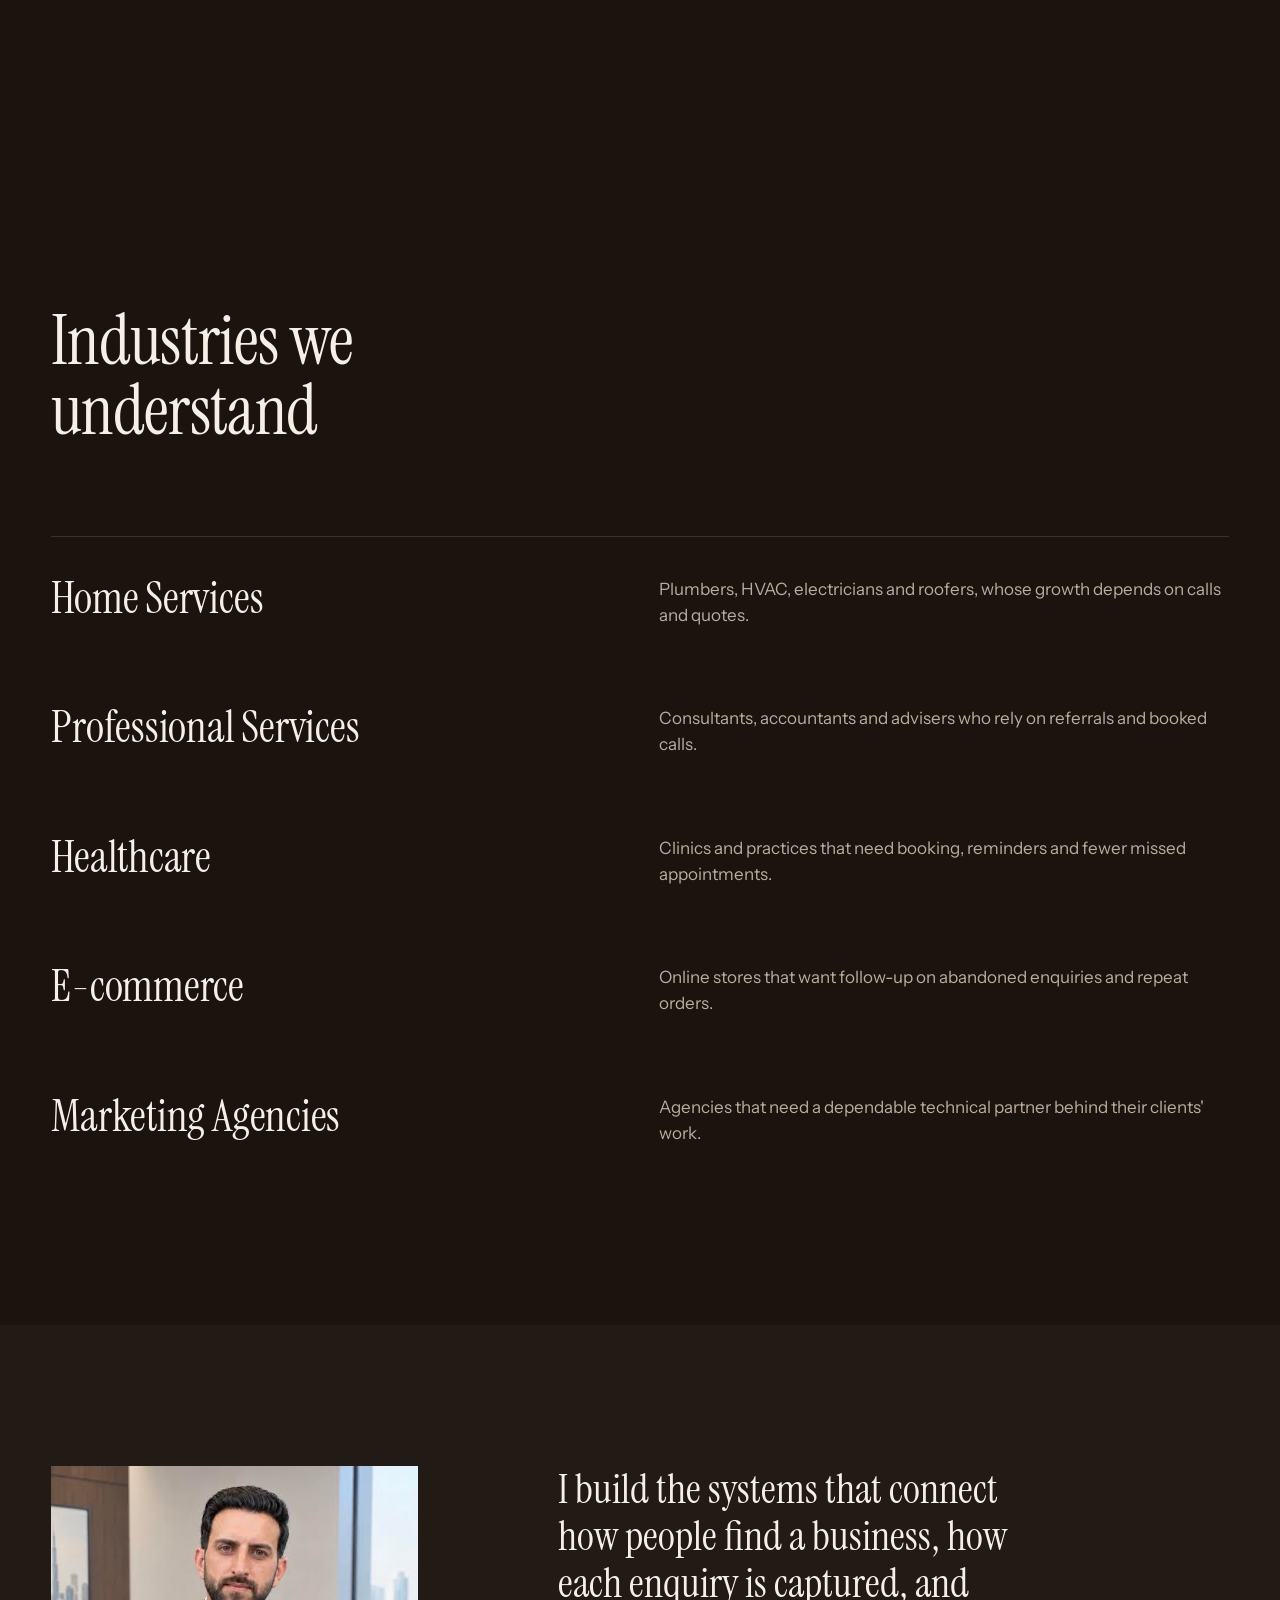
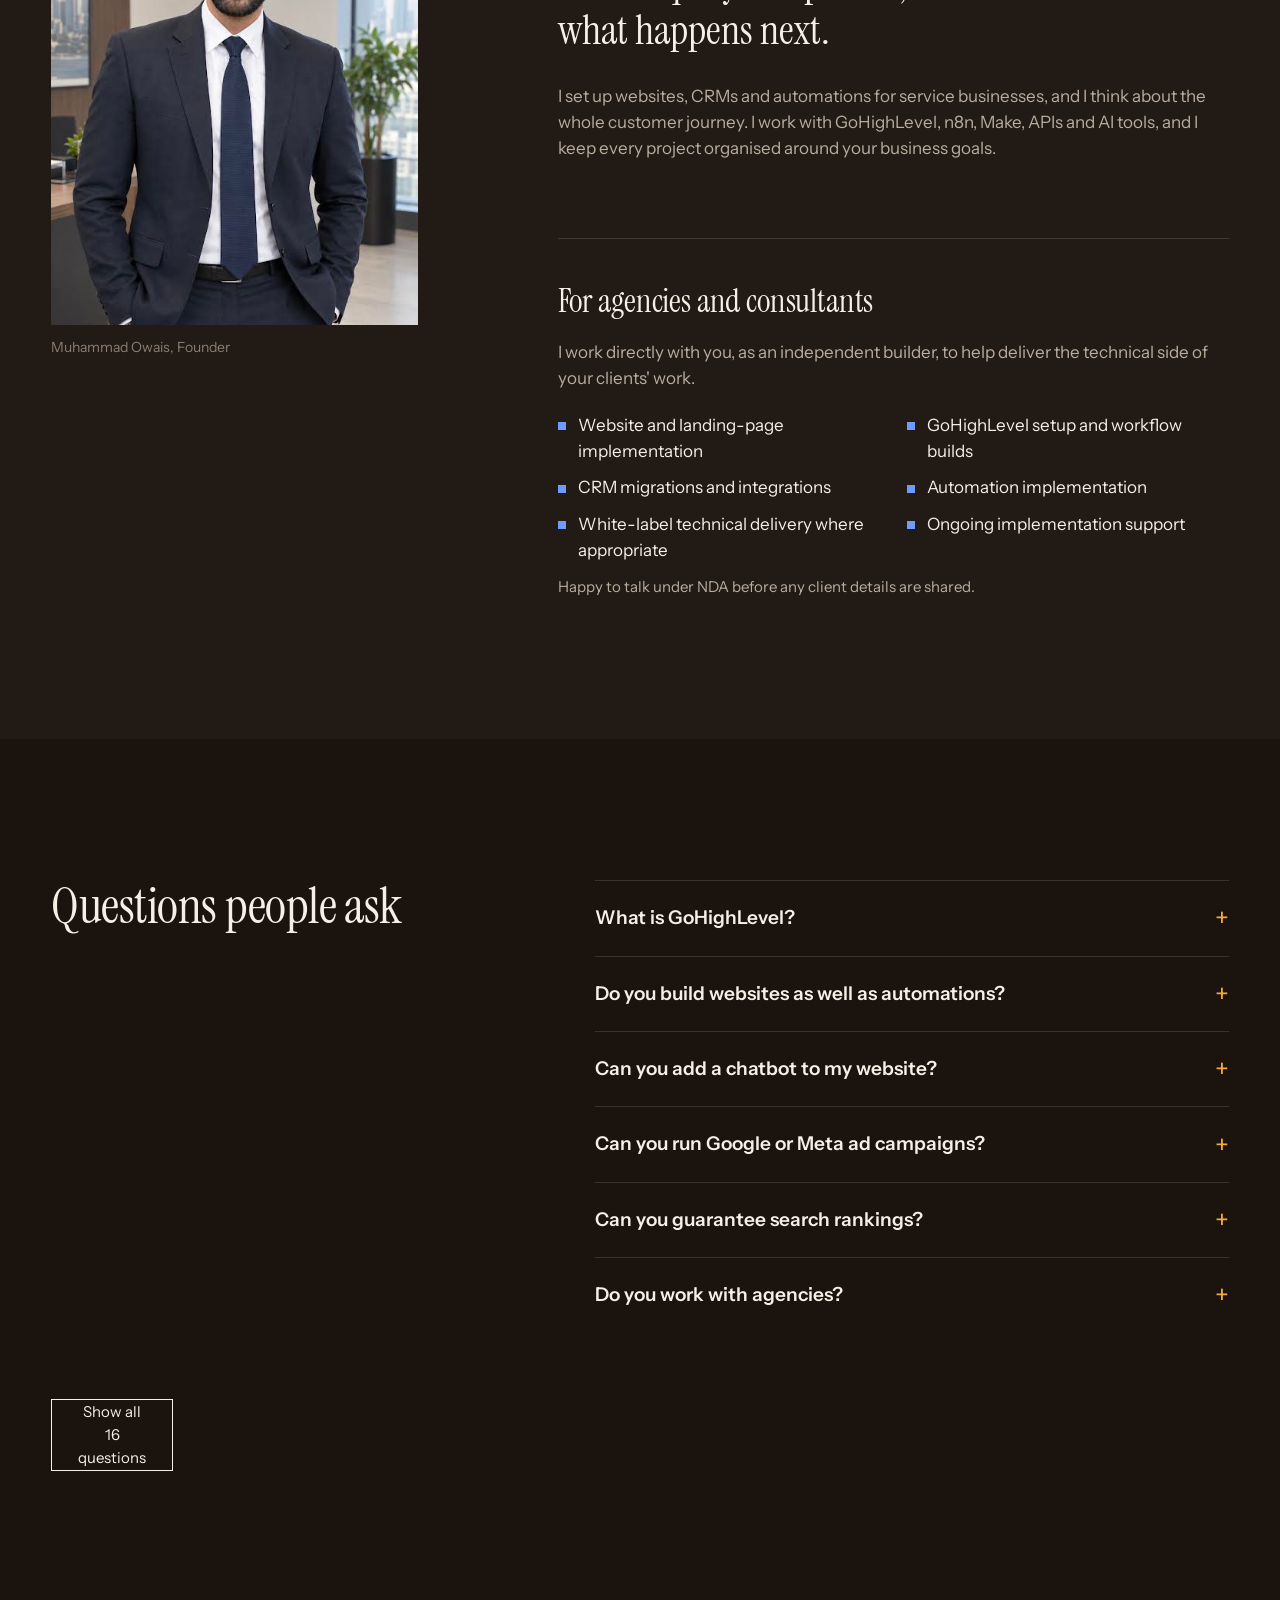
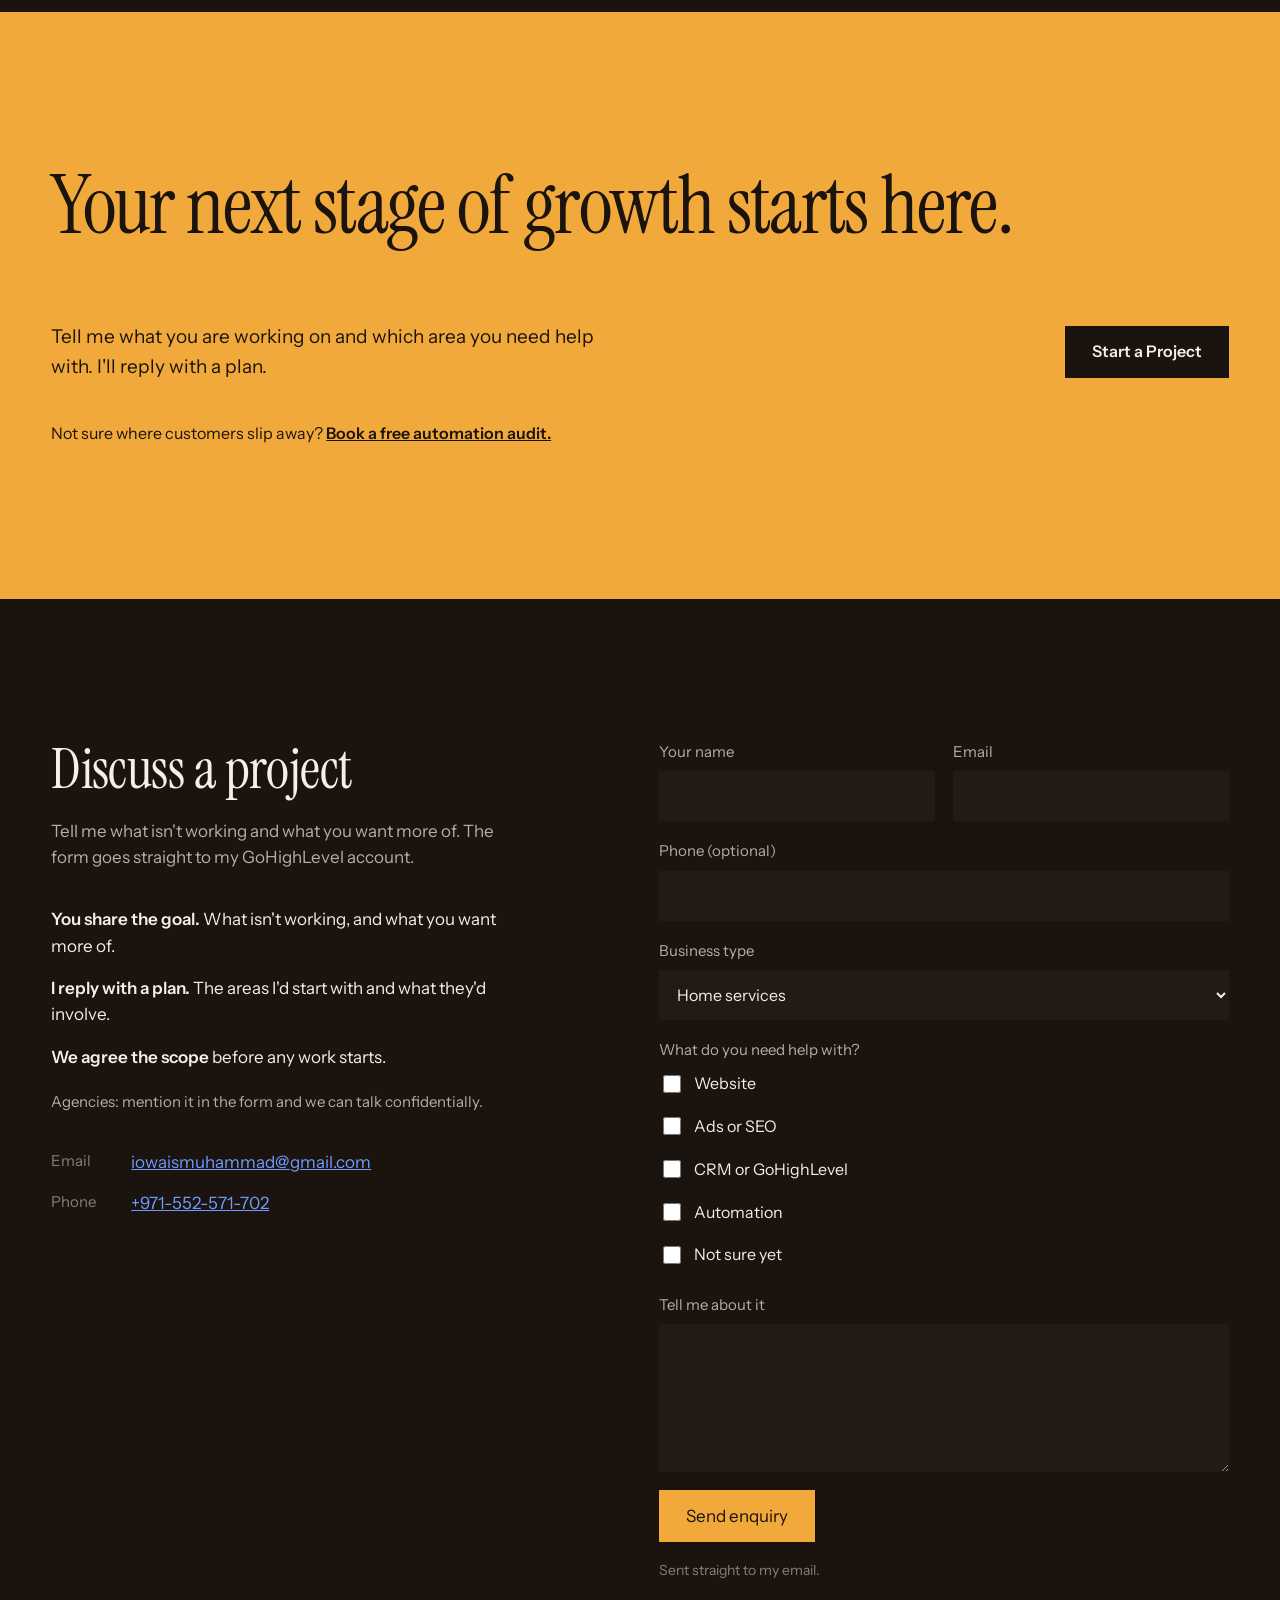
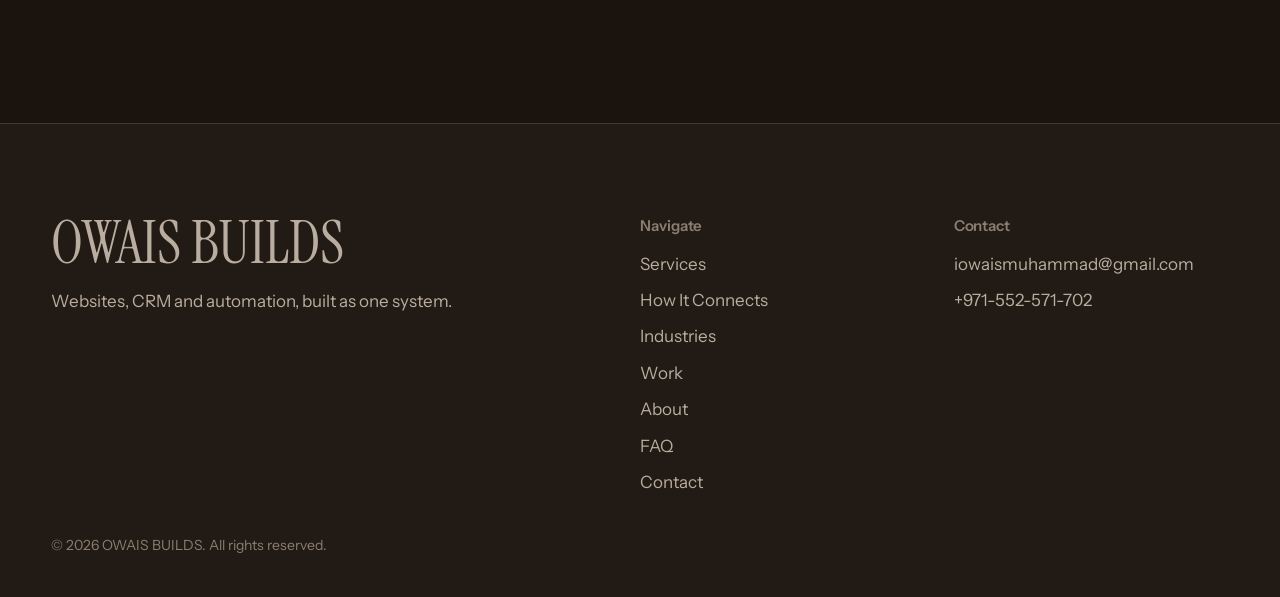
==== commit 8d3d33a7: "Restructure layout: service cards, work filters, FAQ show-more, WhatsApp button - Services as a 2x2 " ====
--- a/index.html
+++ b/index.html
@@ -44,6 +44,7 @@
       <a href="#industries">Industries</a>
       <a href="#about">About</a>
       <a href="#faq">FAQ</a>
+      <a href="#contact">Contact</a>
     </nav>
     <a class="btn btn--amber top__cta" href="#contact">Let's Build Something</a>
     <button class="top__menu" id="nav-toggle" aria-expanded="false" aria-controls="nav-links">Menu</button>
@@ -124,6 +125,7 @@
       <p>Each part works on its own. Together they connect: the website captures, the marketing brings people in, the CRM organises them and automation keeps them moving.</p>
     </header>
 
+    <div class="svc-grid">
     <article class="svc">
       <div class="svc__name">
         <h3>Digital Presence</h3>
@@ -188,6 +190,7 @@
         <li>Business process automation</li>
       </ul>
     </article>
+    </div>
 
     <p class="svc__note">Want all of it working together? I connect your website, campaigns, CRM and automation into one system, scoped to your business, starting with the area that matters most.</p>
   </div>
@@ -242,8 +245,15 @@
       <p class="proj__note">Still to add: analytics, and a case study of its own results once there are real ones.</p>
     </article>
 
+    <div class="filters" role="group" aria-label="Filter concept builds">
+      <button class="filter" type="button" data-filter="all" aria-pressed="true">All</button>
+      <button class="filter" type="button" data-filter="websites" aria-pressed="false">Websites</button>
+      <button class="filter" type="button" data-filter="marketing" aria-pressed="false">Marketing</button>
+      <button class="filter" type="button" data-filter="crm" aria-pressed="false">CRM &amp; Automation</button>
+    </div>
+
     <div class="proj-grid">
-      <article class="proj">
+      <article class="proj" data-cat="websites">
         <p class="proj__tag">Concept build</p>
         <h3>Local Business Website</h3>
         <dl>
@@ -253,7 +263,7 @@
         </dl>
         <p class="proj__note">Not built yet. A live link and screenshots will be added when finished.</p>
       </article>
-      <article class="proj">
+      <article class="proj" data-cat="crm">
         <p class="proj__tag">Concept build</p>
         <h3>Lead Generation System</h3>
         <dl>
@@ -263,7 +273,7 @@
         </dl>
         <p class="proj__note">Not built yet. A live link and screenshots will be added when finished.</p>
       </article>
-      <article class="proj">
+      <article class="proj" data-cat="crm">
         <p class="proj__tag">Concept build</p>
         <h3>Missed Call Recovery</h3>
         <dl>
@@ -273,7 +283,7 @@
         </dl>
         <p class="proj__note">Not built yet. A live link and screenshots will be added when finished.</p>
       </article>
-      <article class="proj">
+      <article class="proj" data-cat="marketing">
         <p class="proj__tag">Concept build</p>
         <h3>Local SEO Website Architecture</h3>
         <dl>
@@ -283,7 +293,7 @@
         </dl>
         <p class="proj__note">Not built yet. A live link and screenshots will be added when finished.</p>
       </article>
-      <article class="proj">
+      <article class="proj" data-cat="marketing">
         <p class="proj__tag">Concept build</p>
         <h3>Paid Campaign Landing Page</h3>
         <dl>
@@ -293,7 +303,7 @@
         </dl>
         <p class="proj__note">No campaign has been run, so no performance is claimed.</p>
       </article>
-      <article class="proj">
+      <article class="proj" data-cat="crm">
         <p class="proj__tag">Concept build</p>
         <h3>Agency Implementation System</h3>
         <dl>
@@ -423,6 +433,7 @@
         <p>We start with a free call where I learn about your business and current process. From there, I put together a plan for what to automate and how.</p>
       </details>
     </div>
+    <button class="btn btn--ghost faq__more" type="button" id="faq-more" aria-expanded="false" hidden>Show all questions</button>
   </div>
 </section>
 
@@ -521,6 +532,8 @@
   </div>
 </footer>
 
+<a class="wa" href="https://wa.me/971552571702" target="_blank" rel="noopener">Chat on WhatsApp</a>
+
 <!--Start of Tawk.to Script-->
 <!--Start of Tawk.to Script-->
 <script type="text/javascript">
--- a/css/style.css
+++ b/css/style.css
@@ -346,3 +346,28 @@
 @media (max-width: 1000px){
   .faq__text{ grid-column: 1 / -1; }
 }
+
+/* =========================================================
+   v13: service cards, work filters, FAQ show-more, WhatsApp button
+   ========================================================= */
+.svc-grid{ display: grid; grid-template-columns: 1fr 1fr; gap: var(--gap); }
+.svc-grid .svc{ display: flex; flex-direction: column; gap: 28px; padding: clamp(28px, 3vw, 44px); border: 1px solid var(--line); background: var(--bg-2); }
+.svc-grid .svc__list{ grid-template-columns: 1fr 1fr; gap: 10px 24px; }
+.svc-grid .svc__name p{ max-width: none; }
+@media (max-width: 1000px){ .svc-grid{ grid-template-columns: 1fr; } }
+
+.filters{ display: flex; flex-wrap: wrap; gap: 10px; margin-bottom: 40px; }
+.filter{ min-height: 44px; padding: 0 18px; background: none; border: 1px solid var(--line); color: var(--ink-soft); font: inherit; font-size: 15px; cursor: pointer; transition: background-color .2s ease, color .2s ease, border-color .2s ease; }
+.filter:hover{ color: var(--ink); border-color: var(--ink-faint); }
+.filter[aria-pressed="true"]{ background: var(--blue); border-color: var(--blue); color: var(--blue-ink); font-weight: 600; }
+.proj[hidden]{ display: none; }
+
+.faq__more{ margin-top: 28px; min-height: 48px; font-size: 15px; cursor: pointer; }
+.faq__more[hidden]{ display: none; }
+
+.wa{ position: fixed; left: 20px; bottom: 20px; z-index: 40; display: inline-flex; align-items: center; min-height: 52px; padding: 0 20px; background: var(--amber); color: var(--amber-ink); font-weight: 600; font-size: 15px; text-decoration: none; }
+.wa:hover{ background: #FFC06A; }
+.wa:focus-visible{ outline: 2px solid var(--blue); outline-offset: 3px; }
+@media (max-width: 720px){ .wa{ left: 12px; bottom: 12px; min-height: 48px; padding: 0 16px; font-size: 14px; } }
+@media (max-width: 1000px){ .faq__grid{ grid-template-columns: minmax(0, 1fr); } .faq__text{ min-width: 0; } }
+@media (max-width: 720px){ .svc-grid .svc__list{ grid-template-columns: 1fr; } }
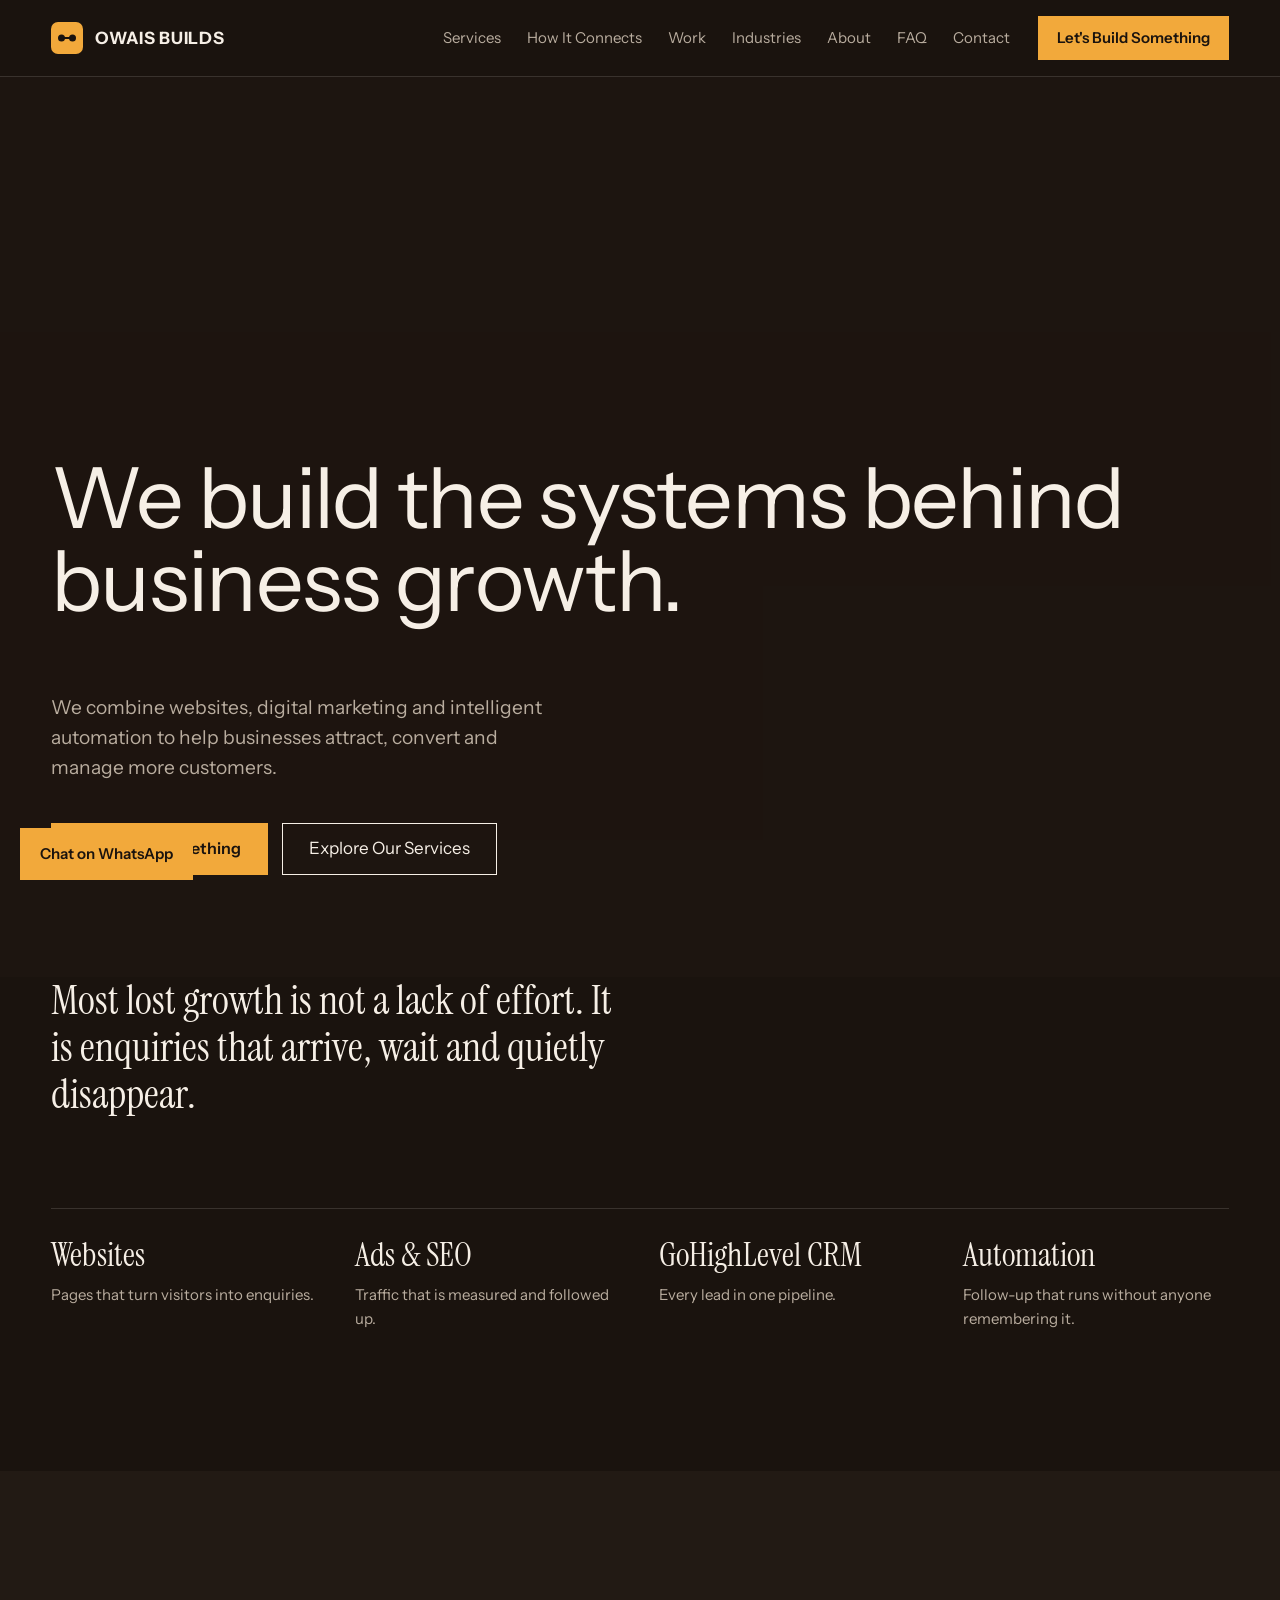
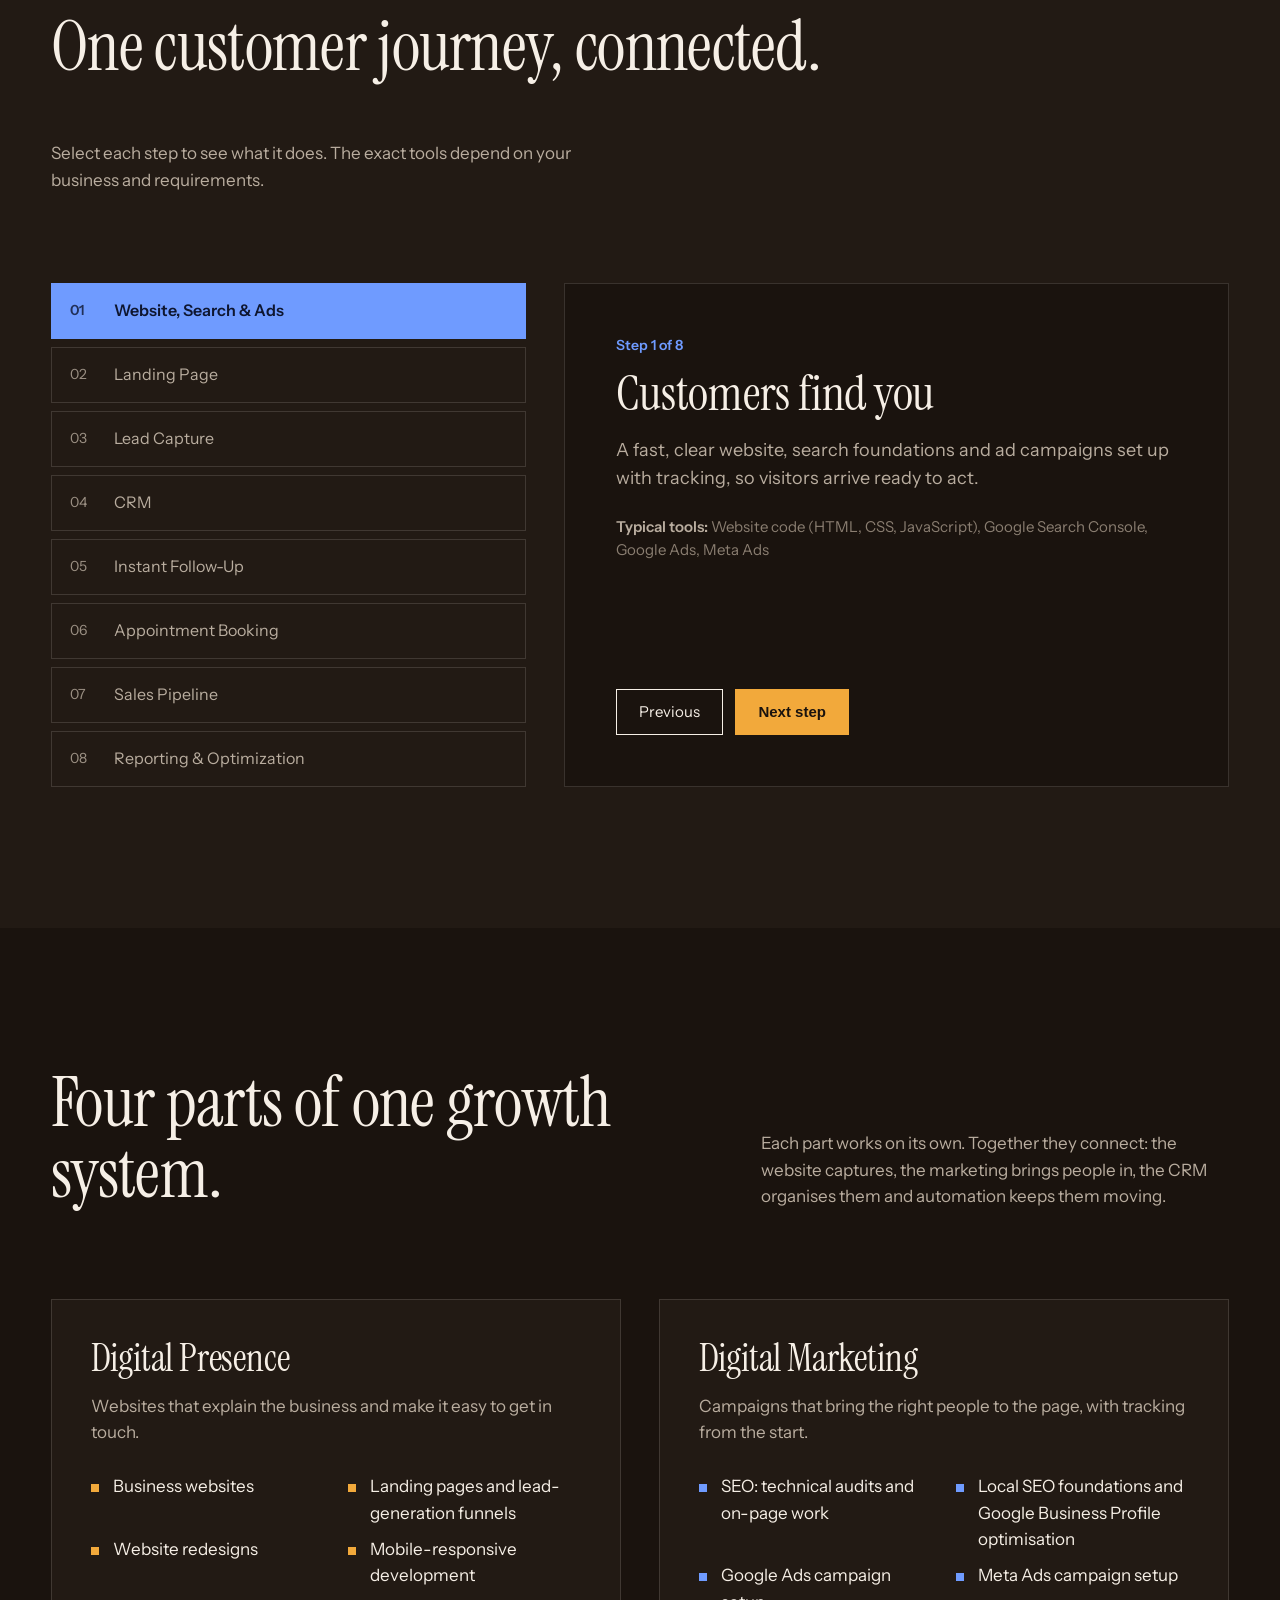
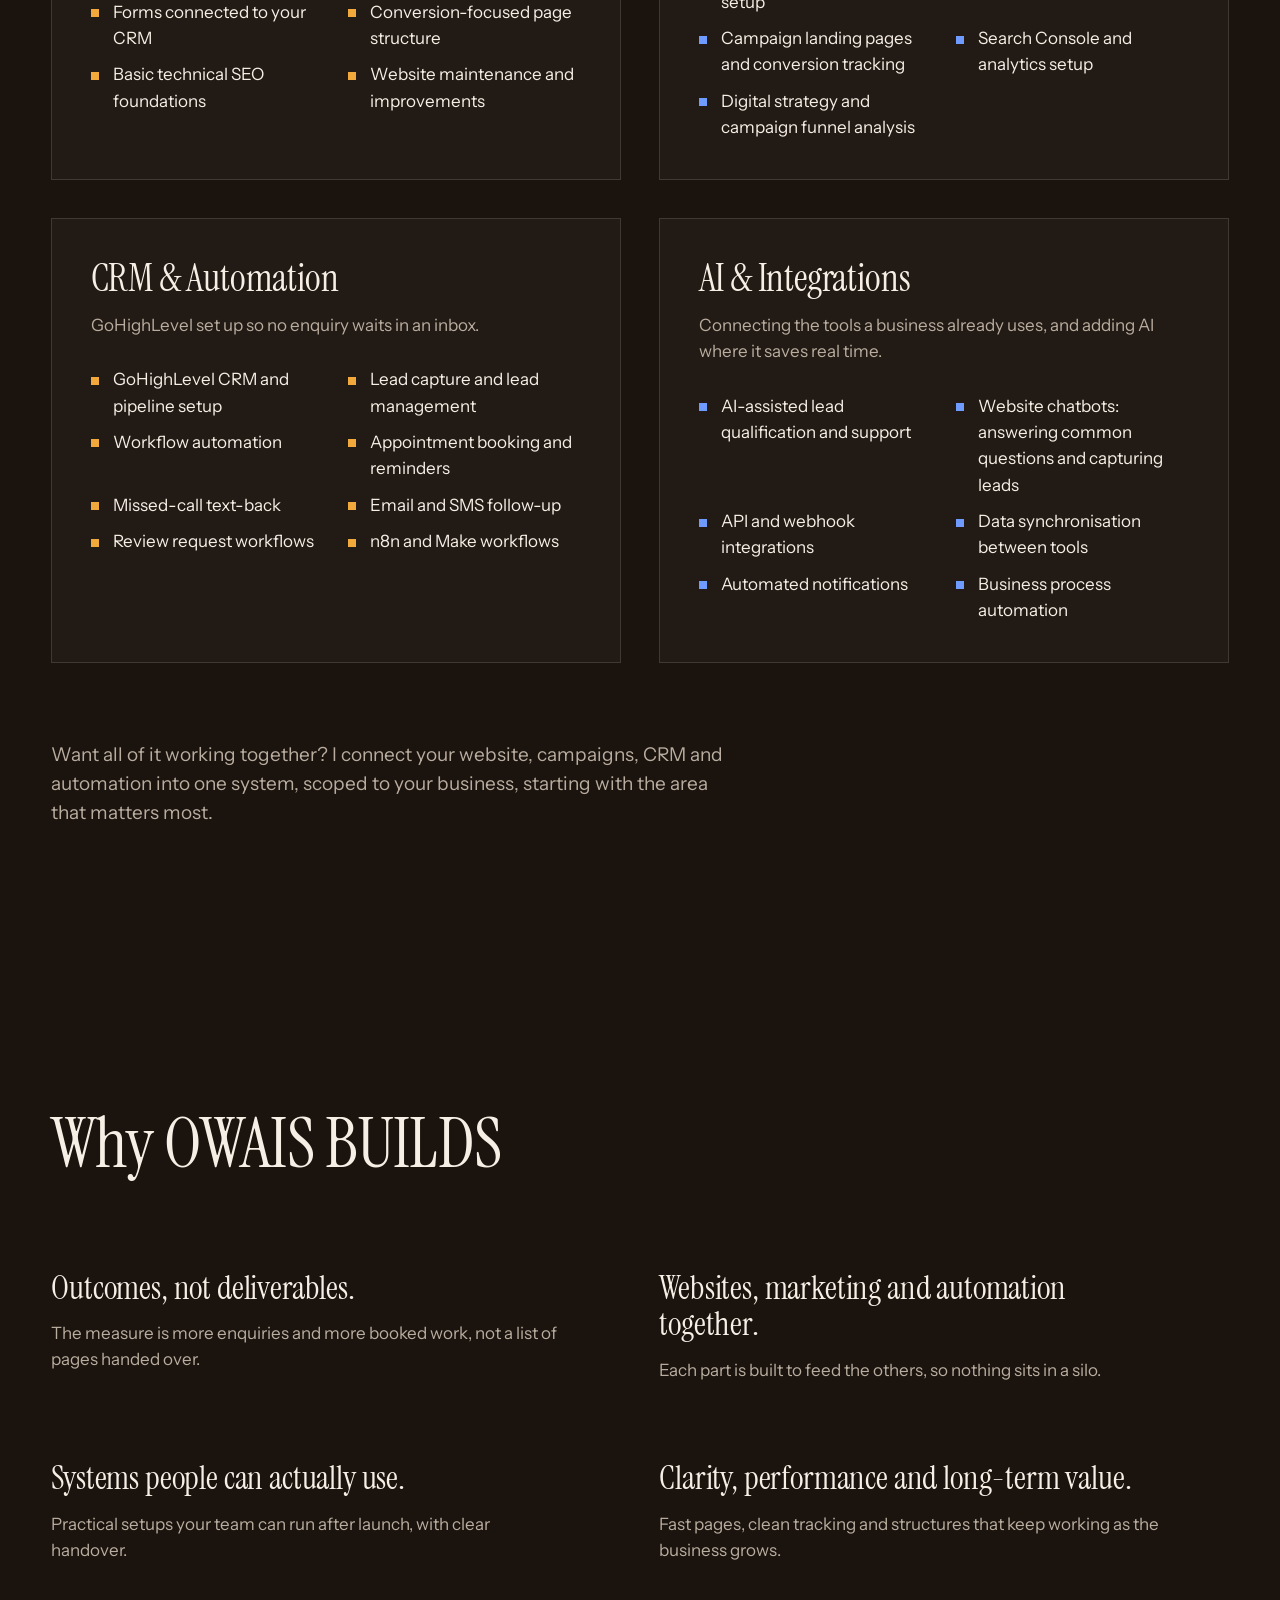
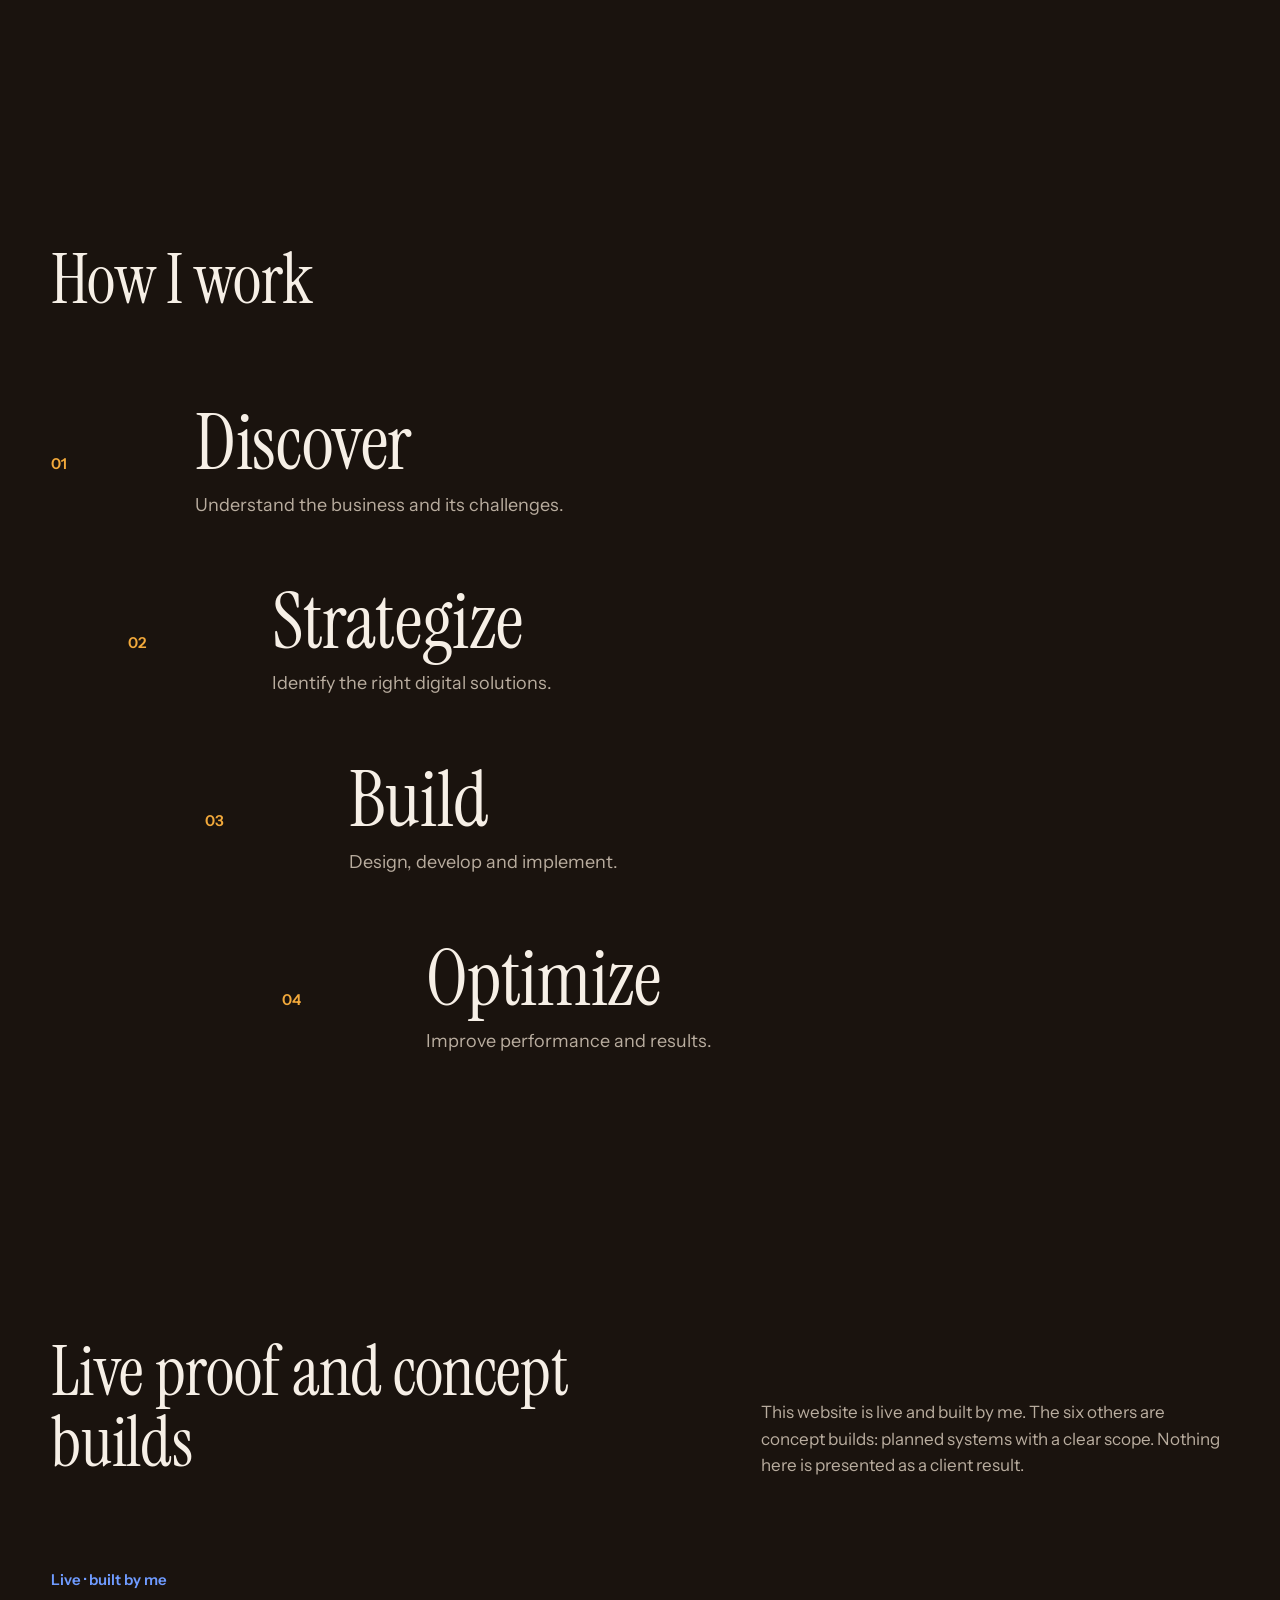
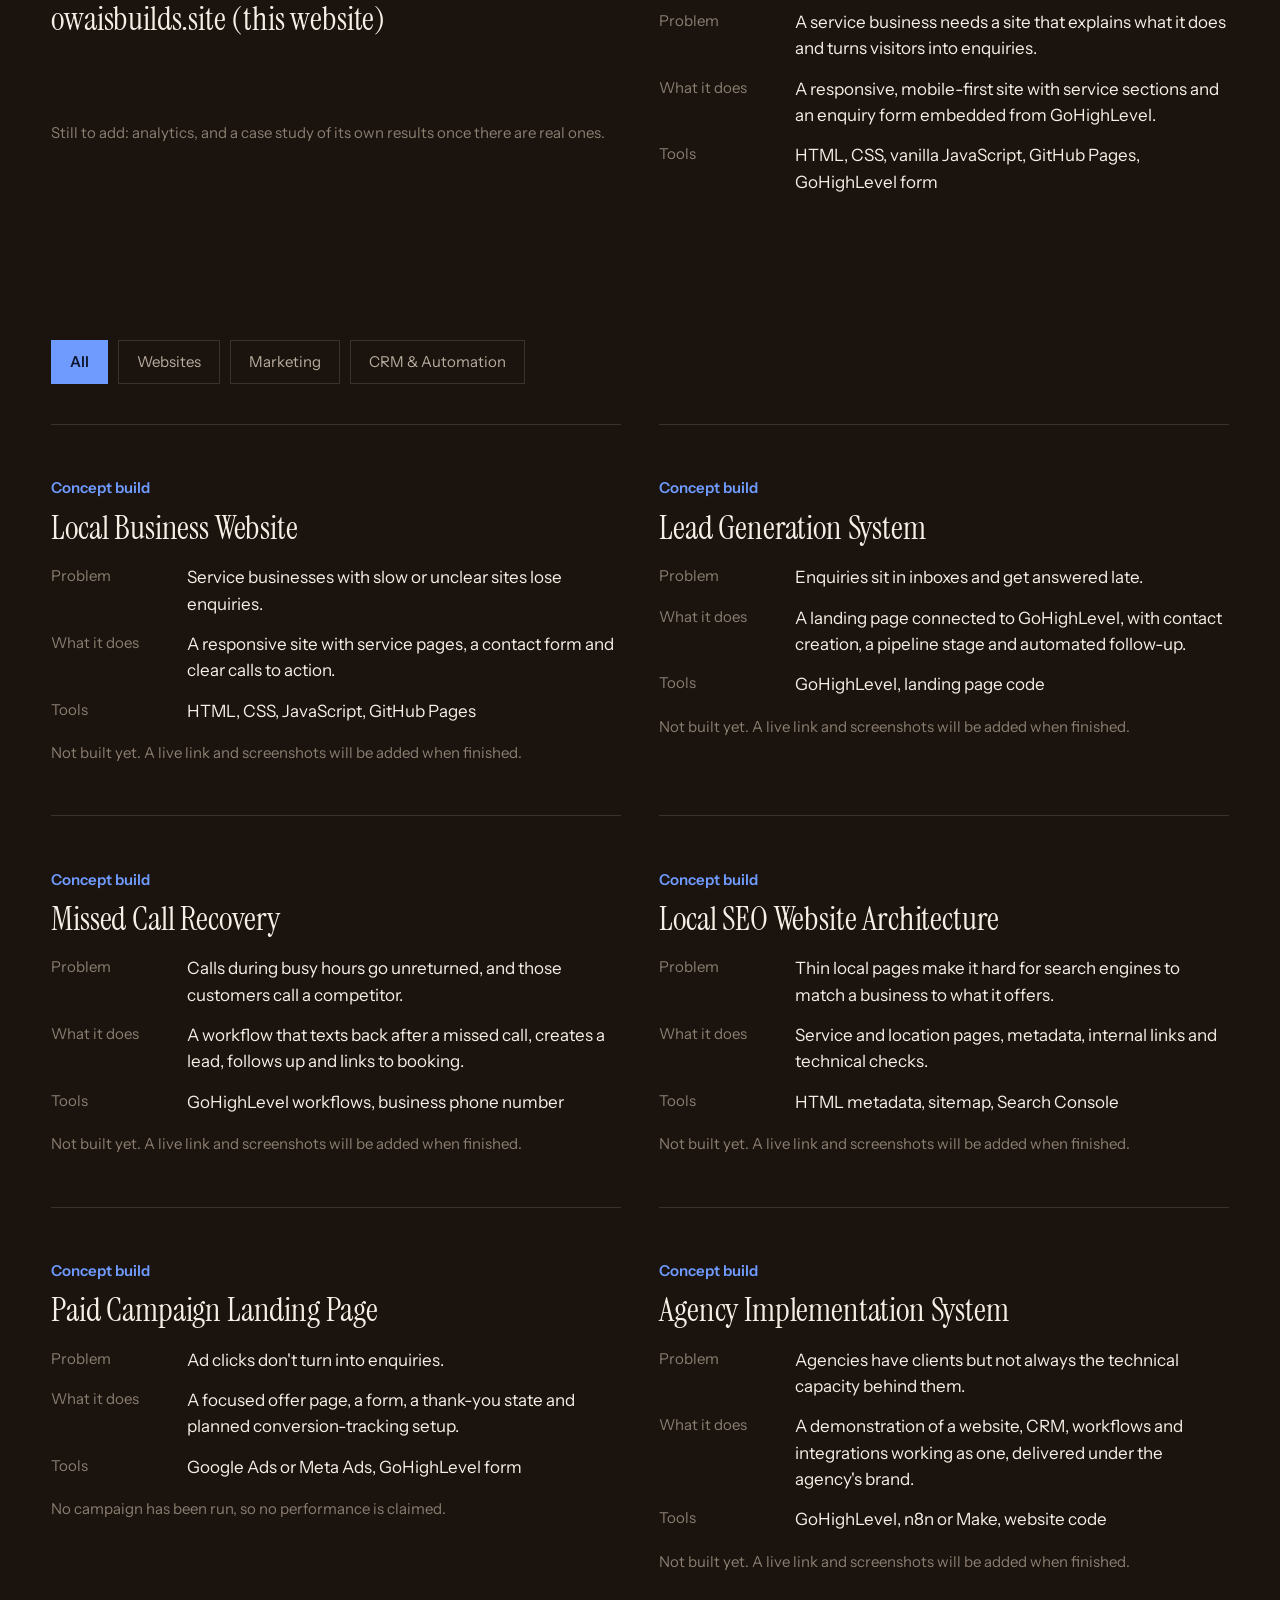
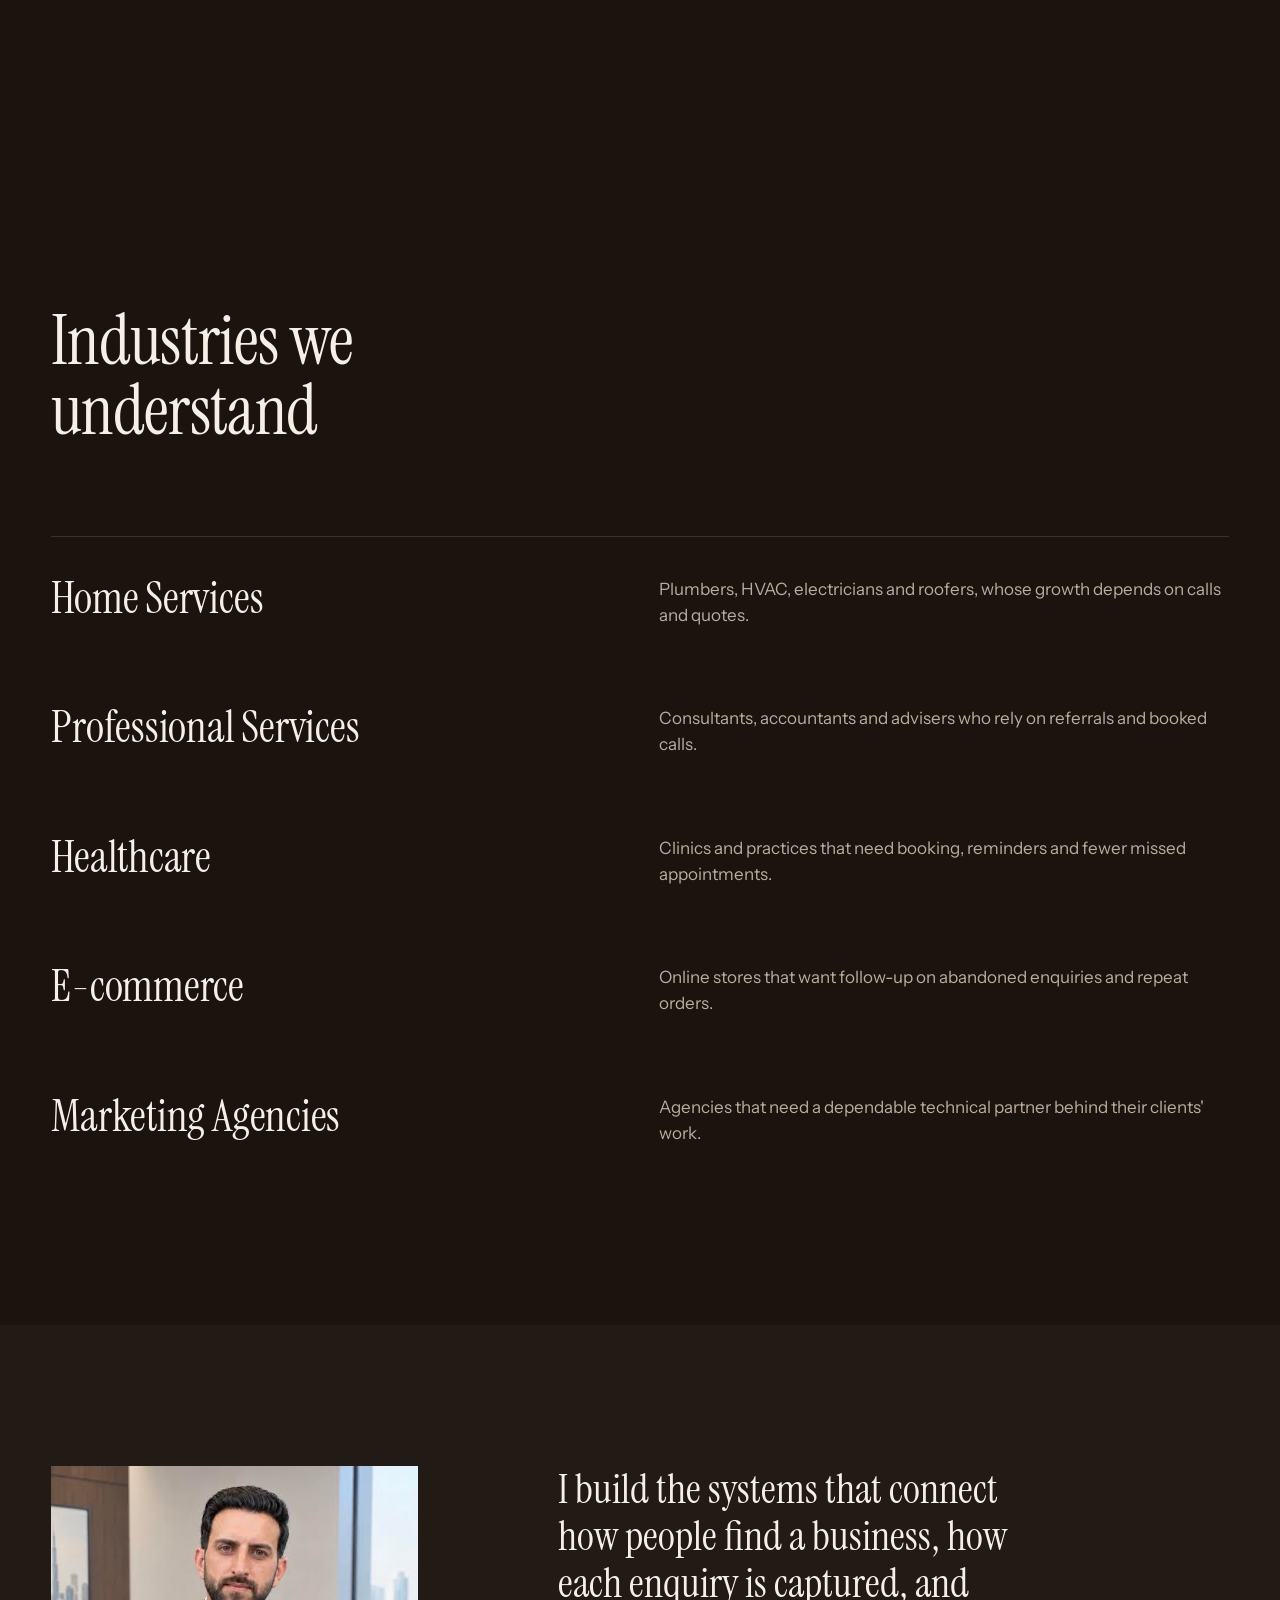
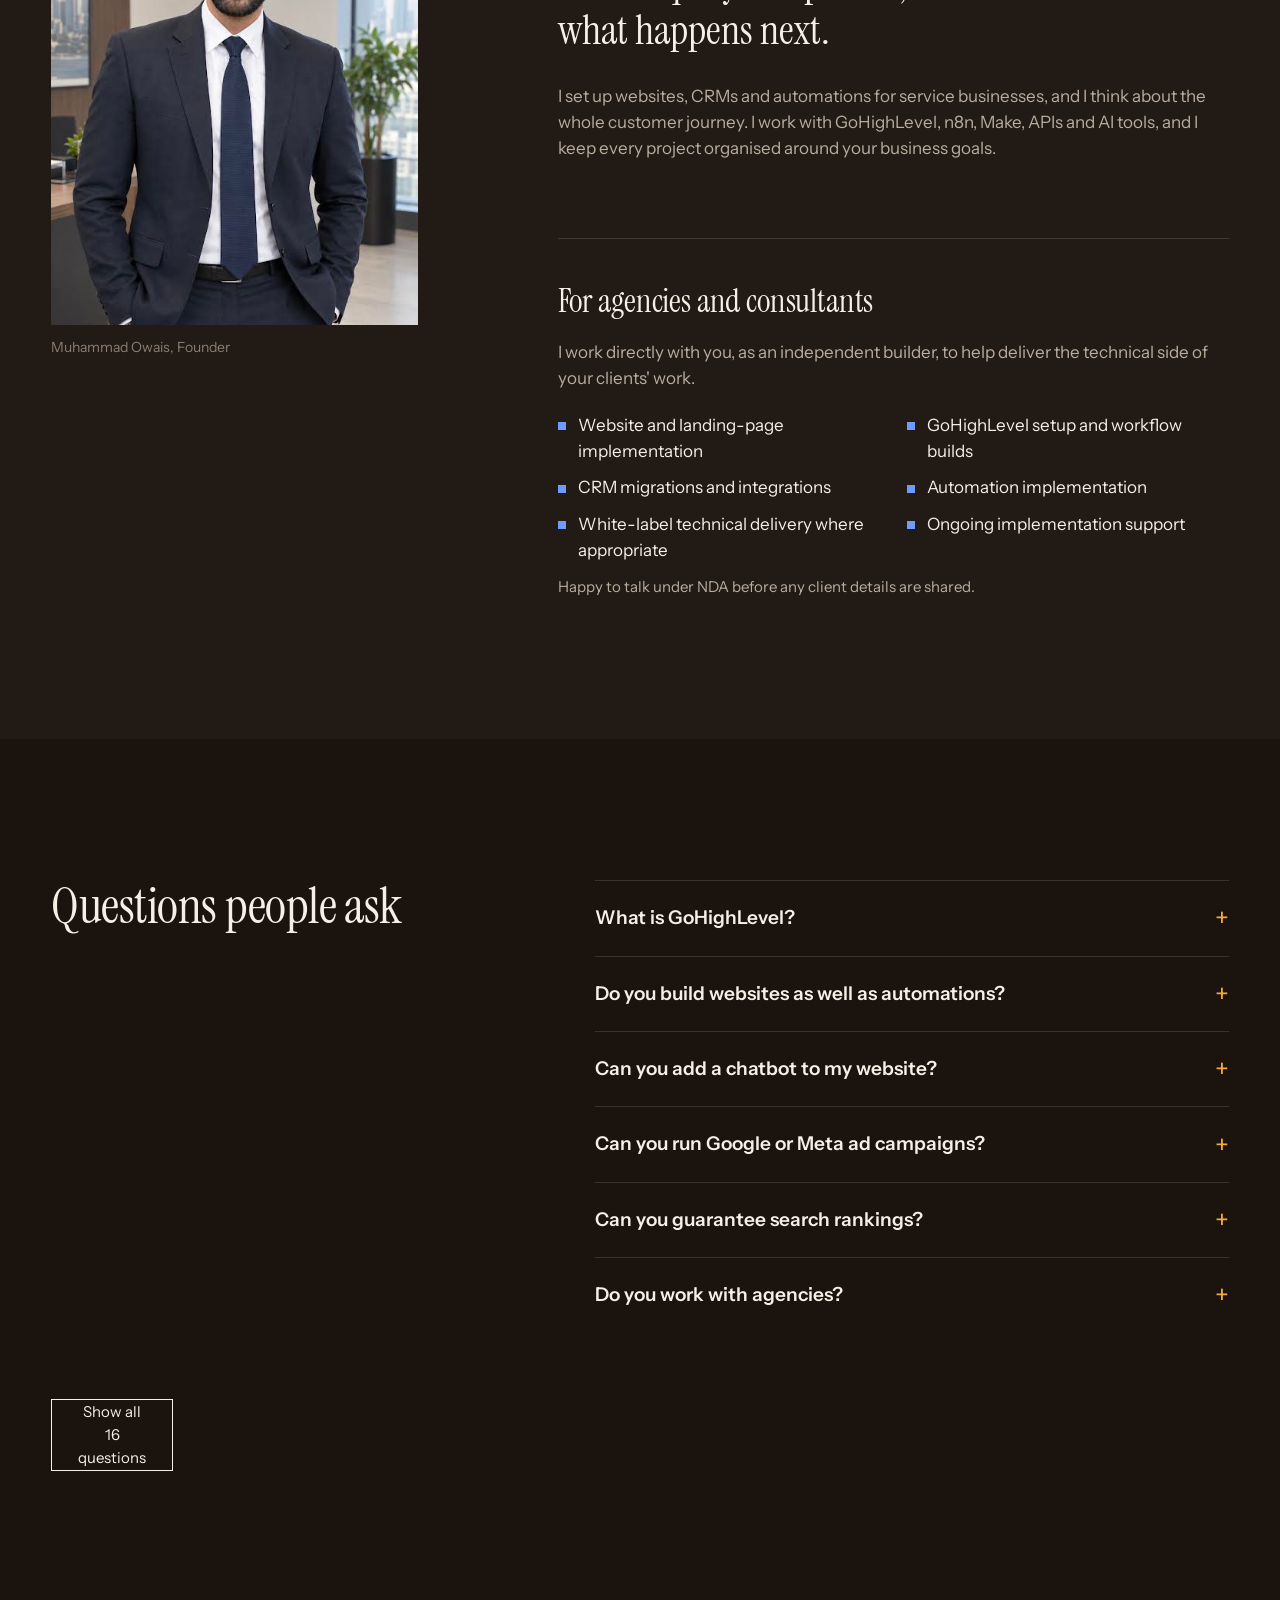
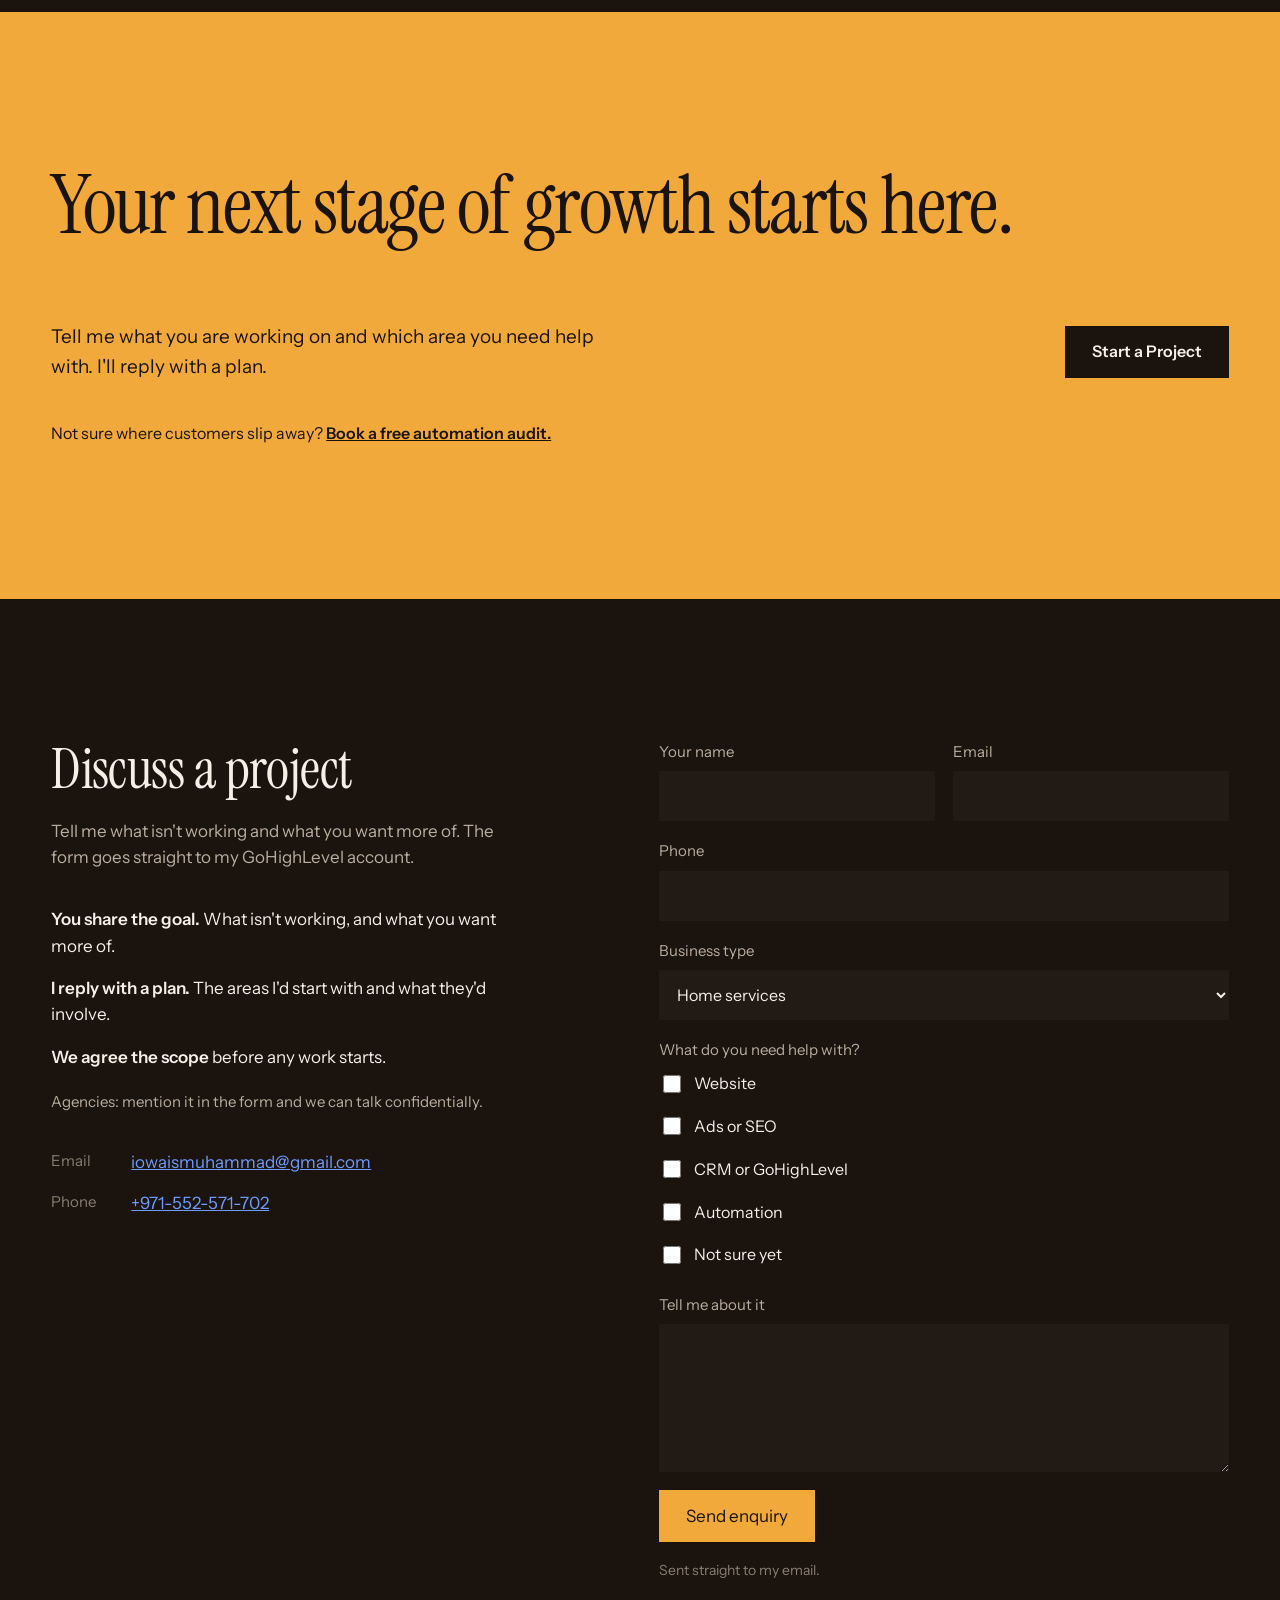
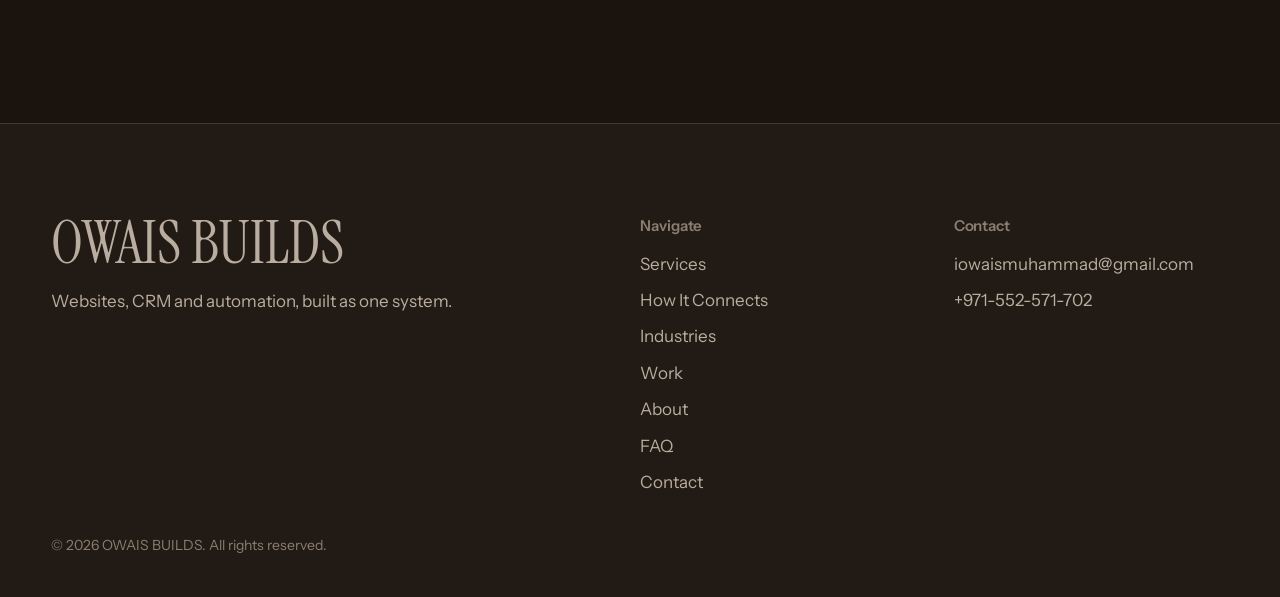
==== commit 32c8d778: "Add logo mark to header; make phone number required on the enquiry form Co-Authored-By: Claude Haiku" ====
--- a/index.html
+++ b/index.html
@@ -36,7 +36,7 @@
 
 <header class="top">
   <div class="wrap top__row">
-    <a class="wordmark" href="#top" aria-label="OWAIS BUILDS home">OWAIS BUILDS</a>
+    <a class="wordmark" href="#top" aria-label="OWAIS BUILDS home"><svg class="mark" viewBox="0 0 64 64" aria-hidden="true" focusable="false"><rect width="64" height="64" rx="14" fill="#F2A93B"/><circle cx="21" cy="32" r="7" fill="#1A130E"/><circle cx="43" cy="32" r="7" fill="#1A130E"/><line x1="27" y1="32" x2="37" y2="32" stroke="#1A130E" stroke-width="4" stroke-linecap="round"/></svg><span>OWAIS BUILDS</span></a>
     <nav class="top__nav" id="nav-links" aria-label="Main">
       <a href="#services">Services</a>
       <a href="#journey">How It Connects</a>
@@ -477,7 +477,7 @@
           <label class="field">Your name <input type="text" name="name" required autocomplete="name"></label>
           <label class="field">Email <input type="email" name="email" required autocomplete="email"></label>
         </div>
-        <label class="field">Phone (optional) <input type="tel" name="phone" autocomplete="tel"></label>
+        <label class="field">Phone <input type="tel" name="phone" required autocomplete="tel"></label>
         <label class="field">Business type
           <select name="business">
             <option>Home services</option>
--- a/css/style.css
+++ b/css/style.css
@@ -371,3 +371,7 @@
 @media (max-width: 720px){ .wa{ left: 12px; bottom: 12px; min-height: 48px; padding: 0 16px; font-size: 14px; } }
 @media (max-width: 1000px){ .faq__grid{ grid-template-columns: minmax(0, 1fr); } .faq__text{ min-width: 0; } }
 @media (max-width: 720px){ .svc-grid .svc__list{ grid-template-columns: 1fr; } }
+
+/* header mark: two linked nodes, same idea as the favicon */
+.wordmark{ display: inline-flex; align-items: center; gap: 12px; }
+.wordmark .mark{ width: 32px; height: 32px; flex: 0 0 auto; }
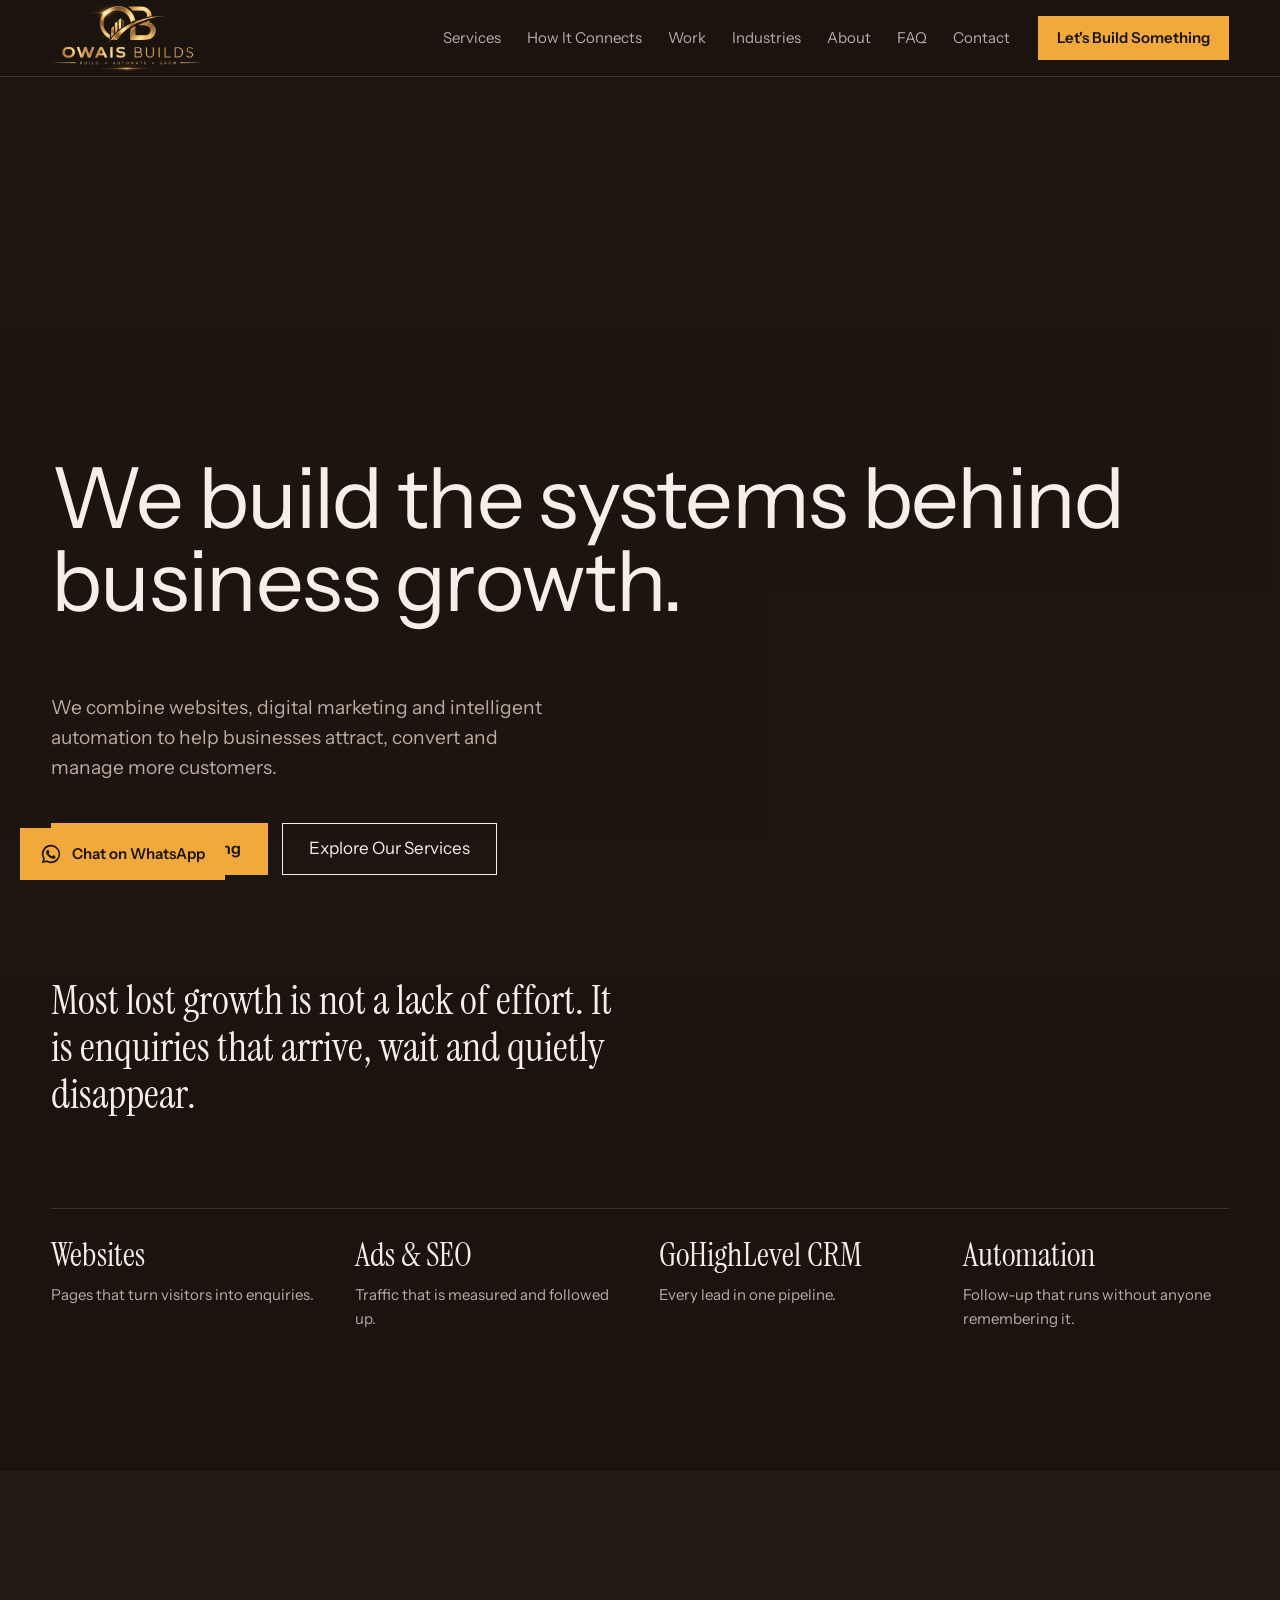
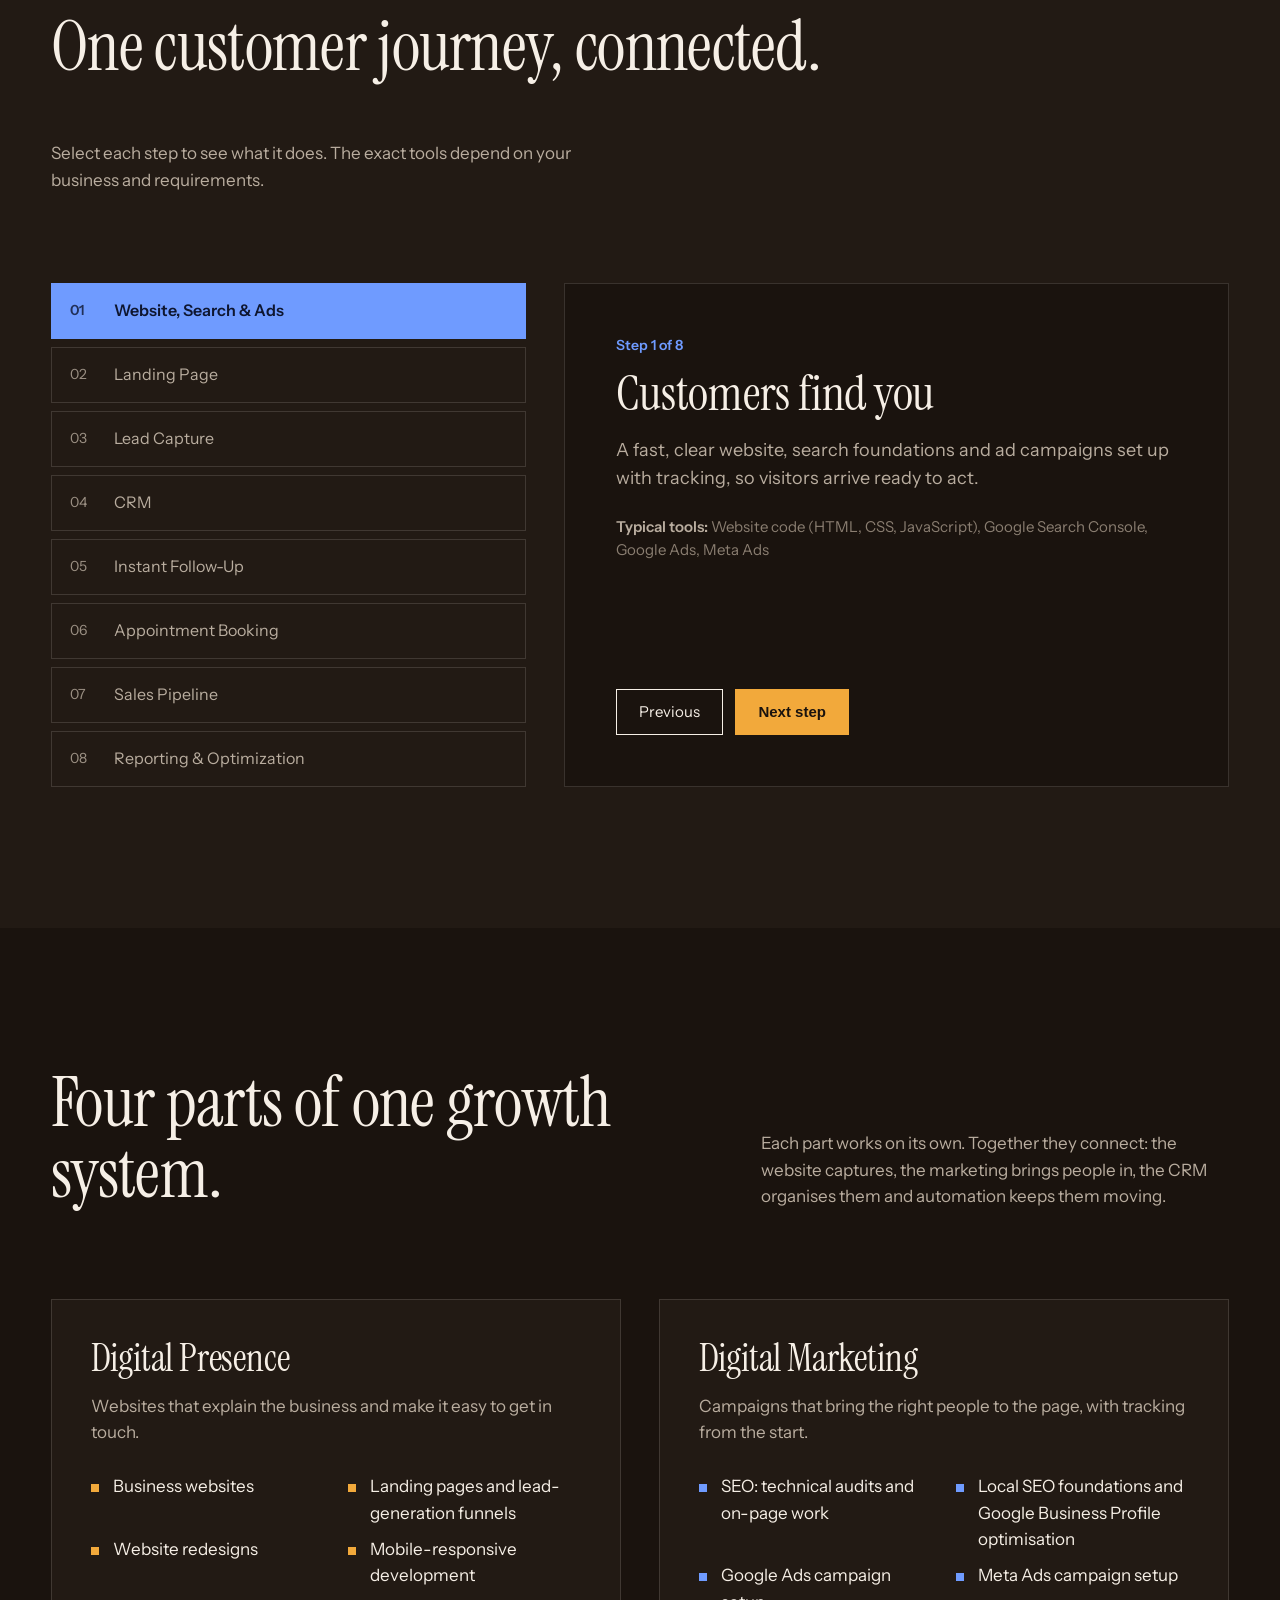
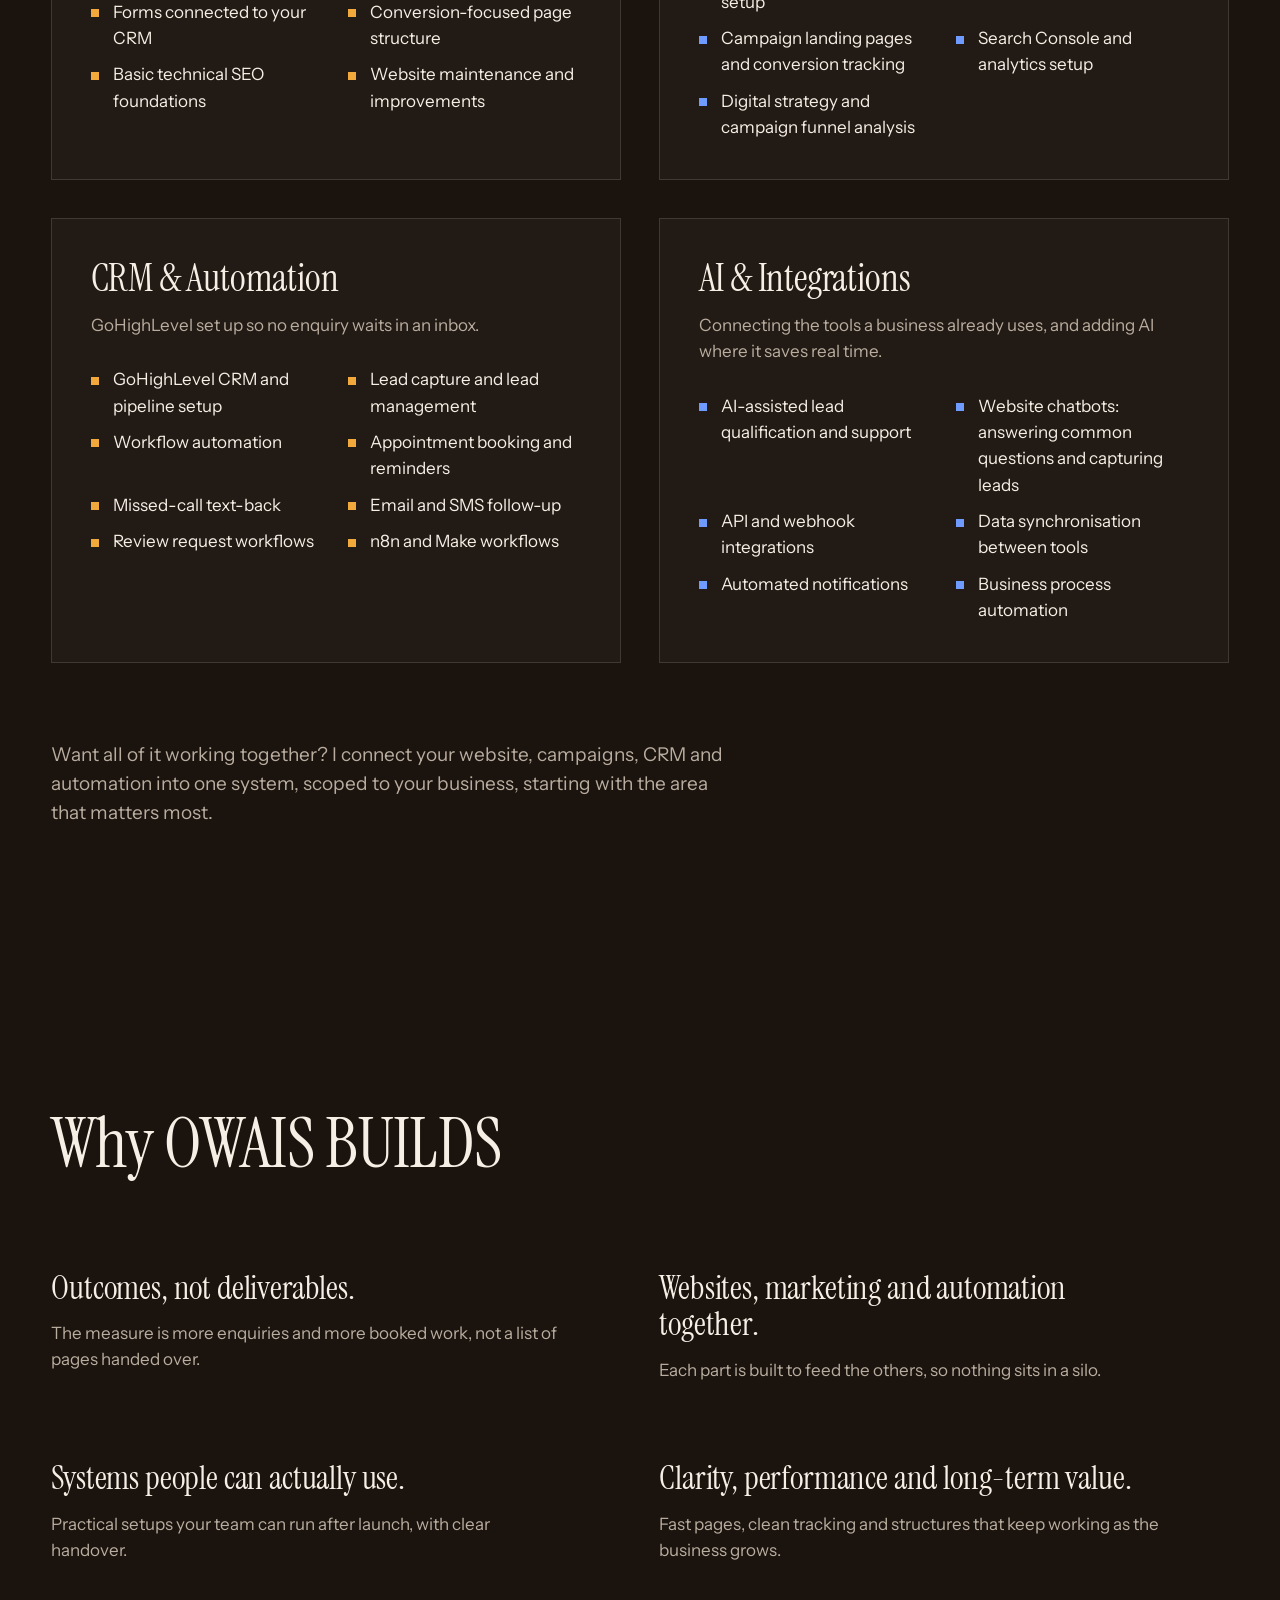
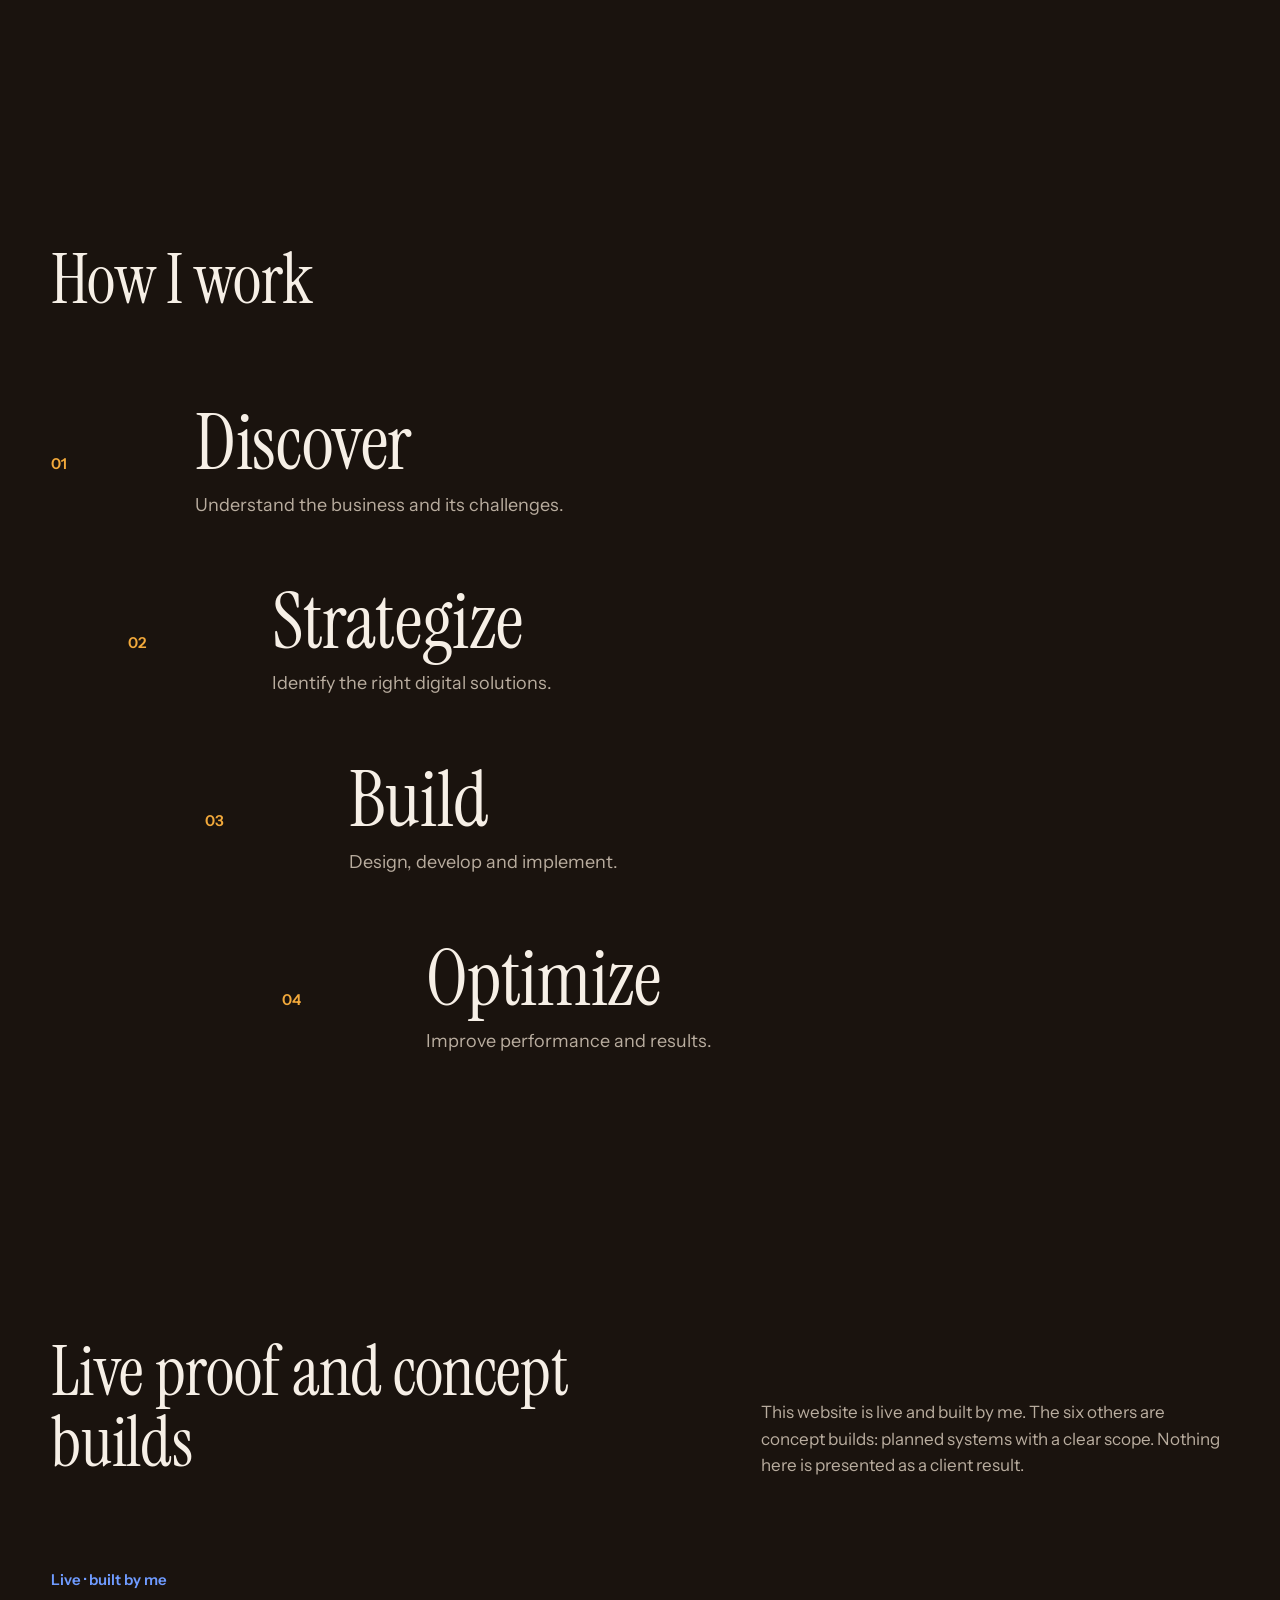
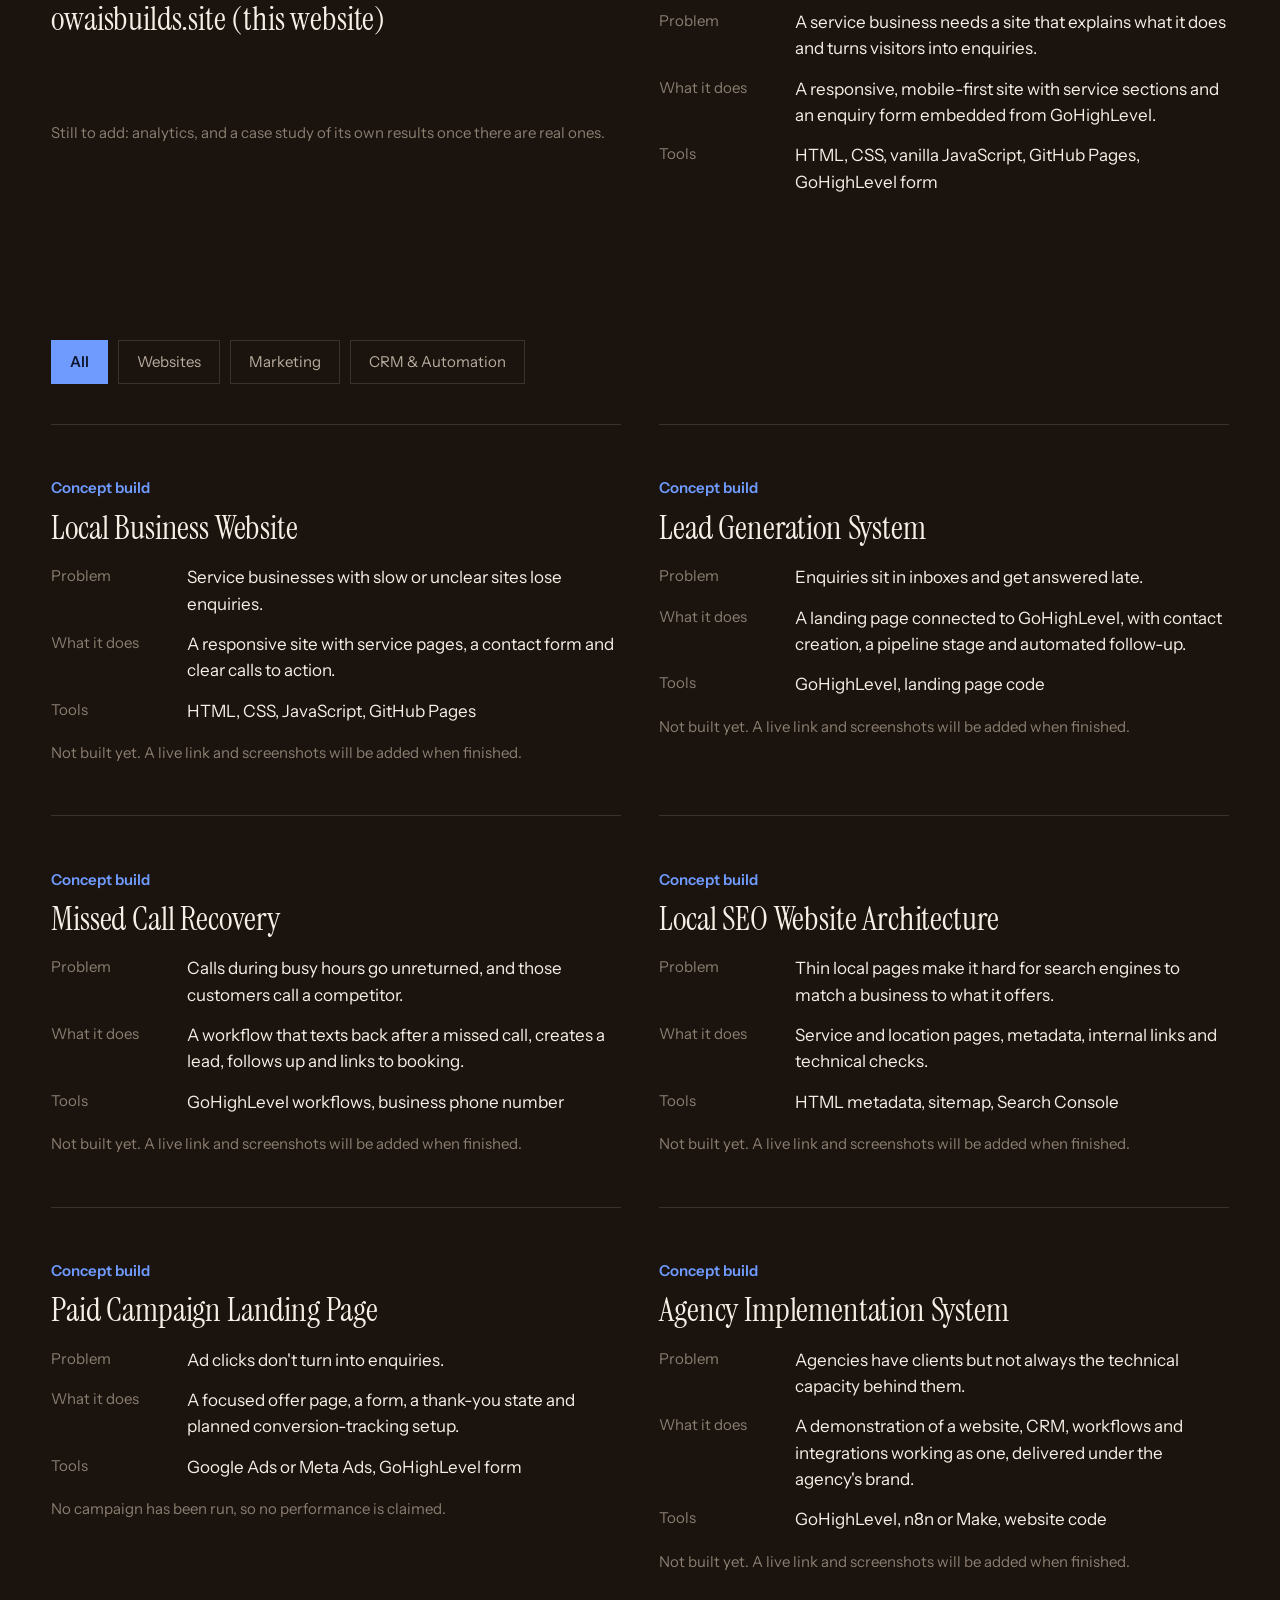
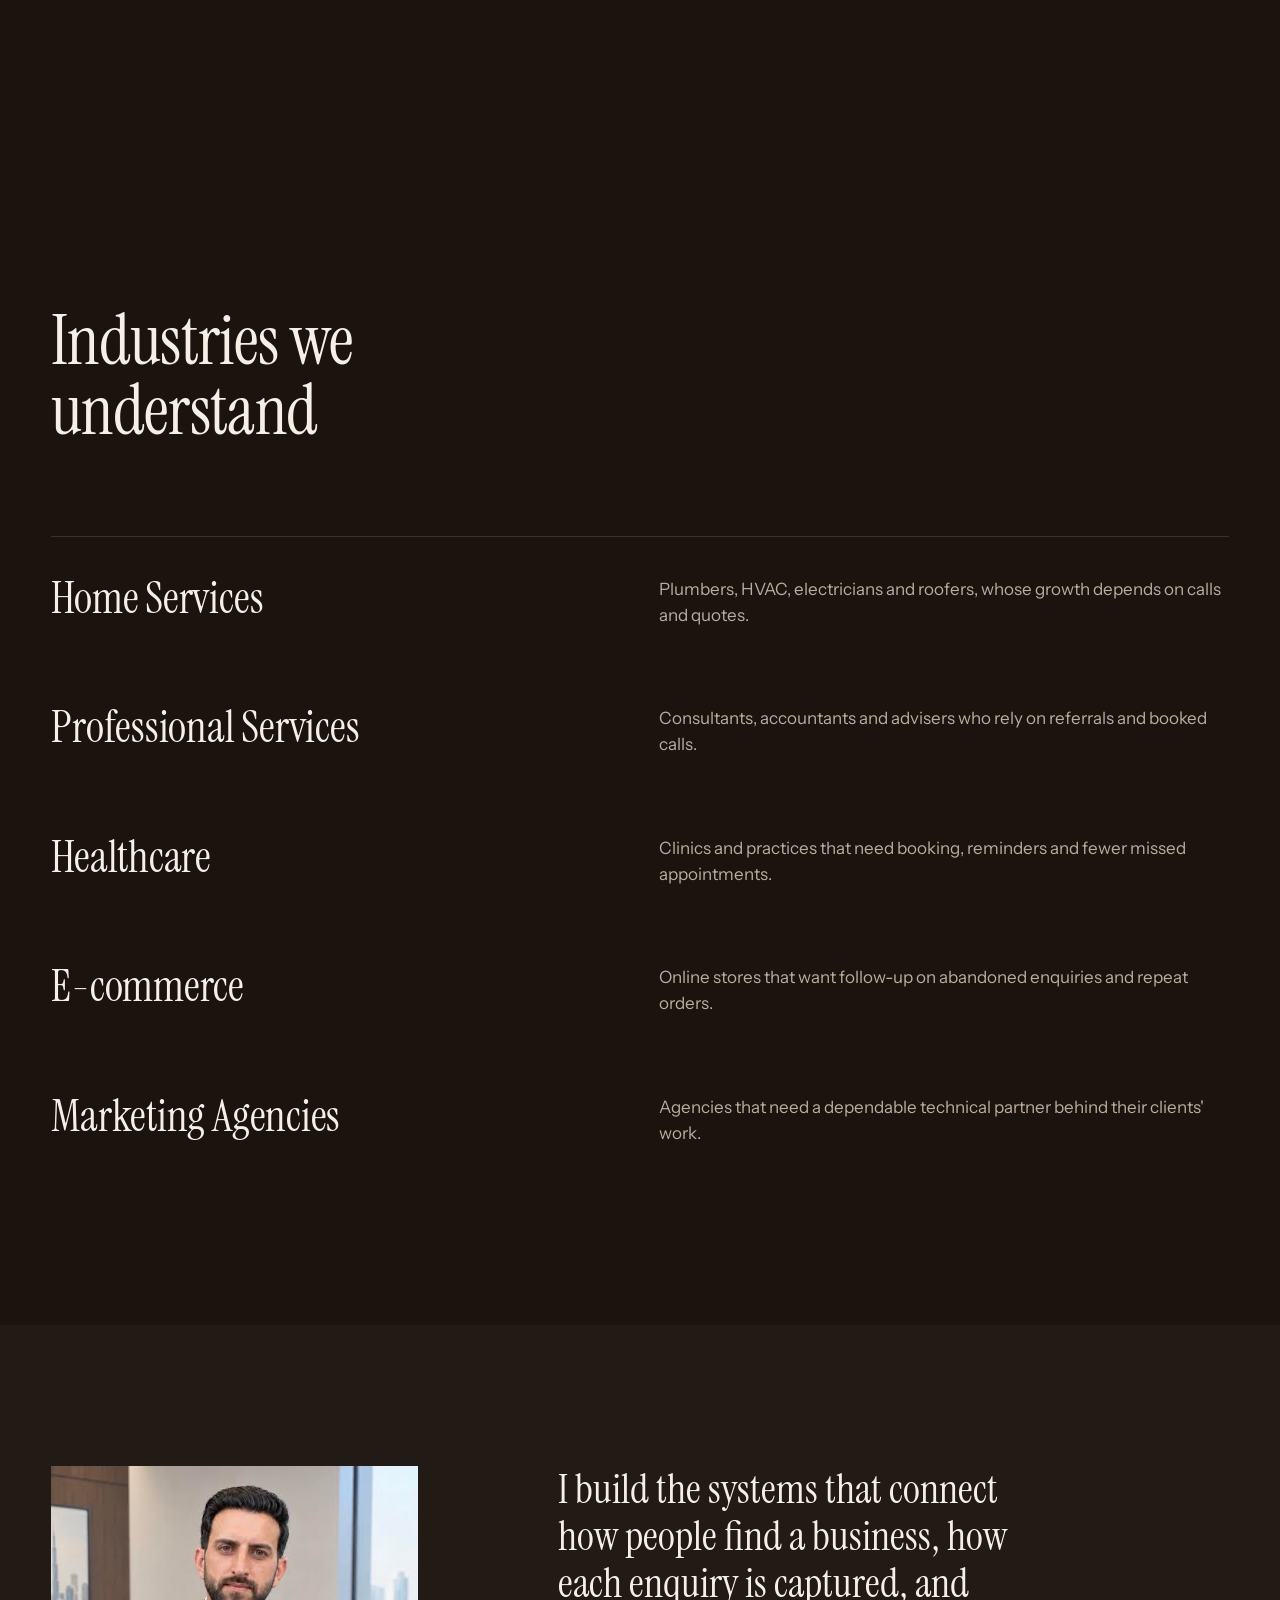
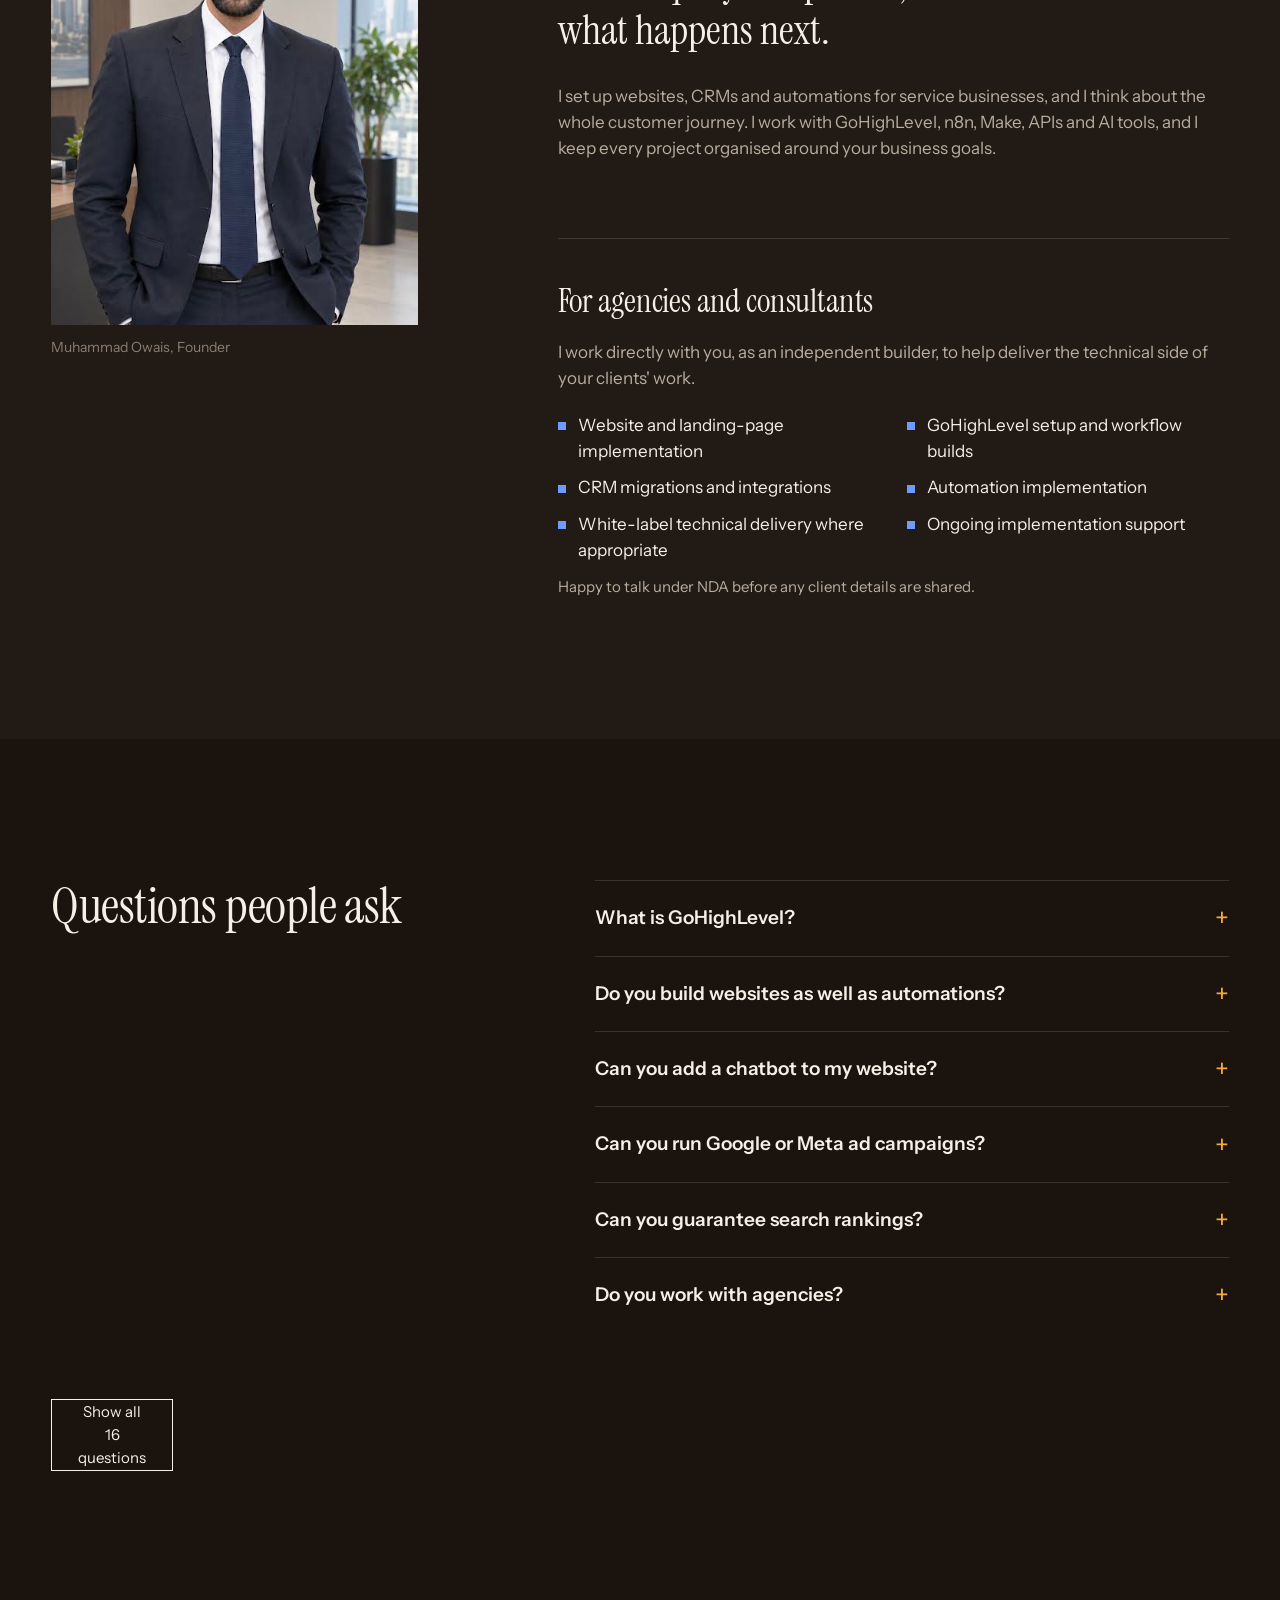
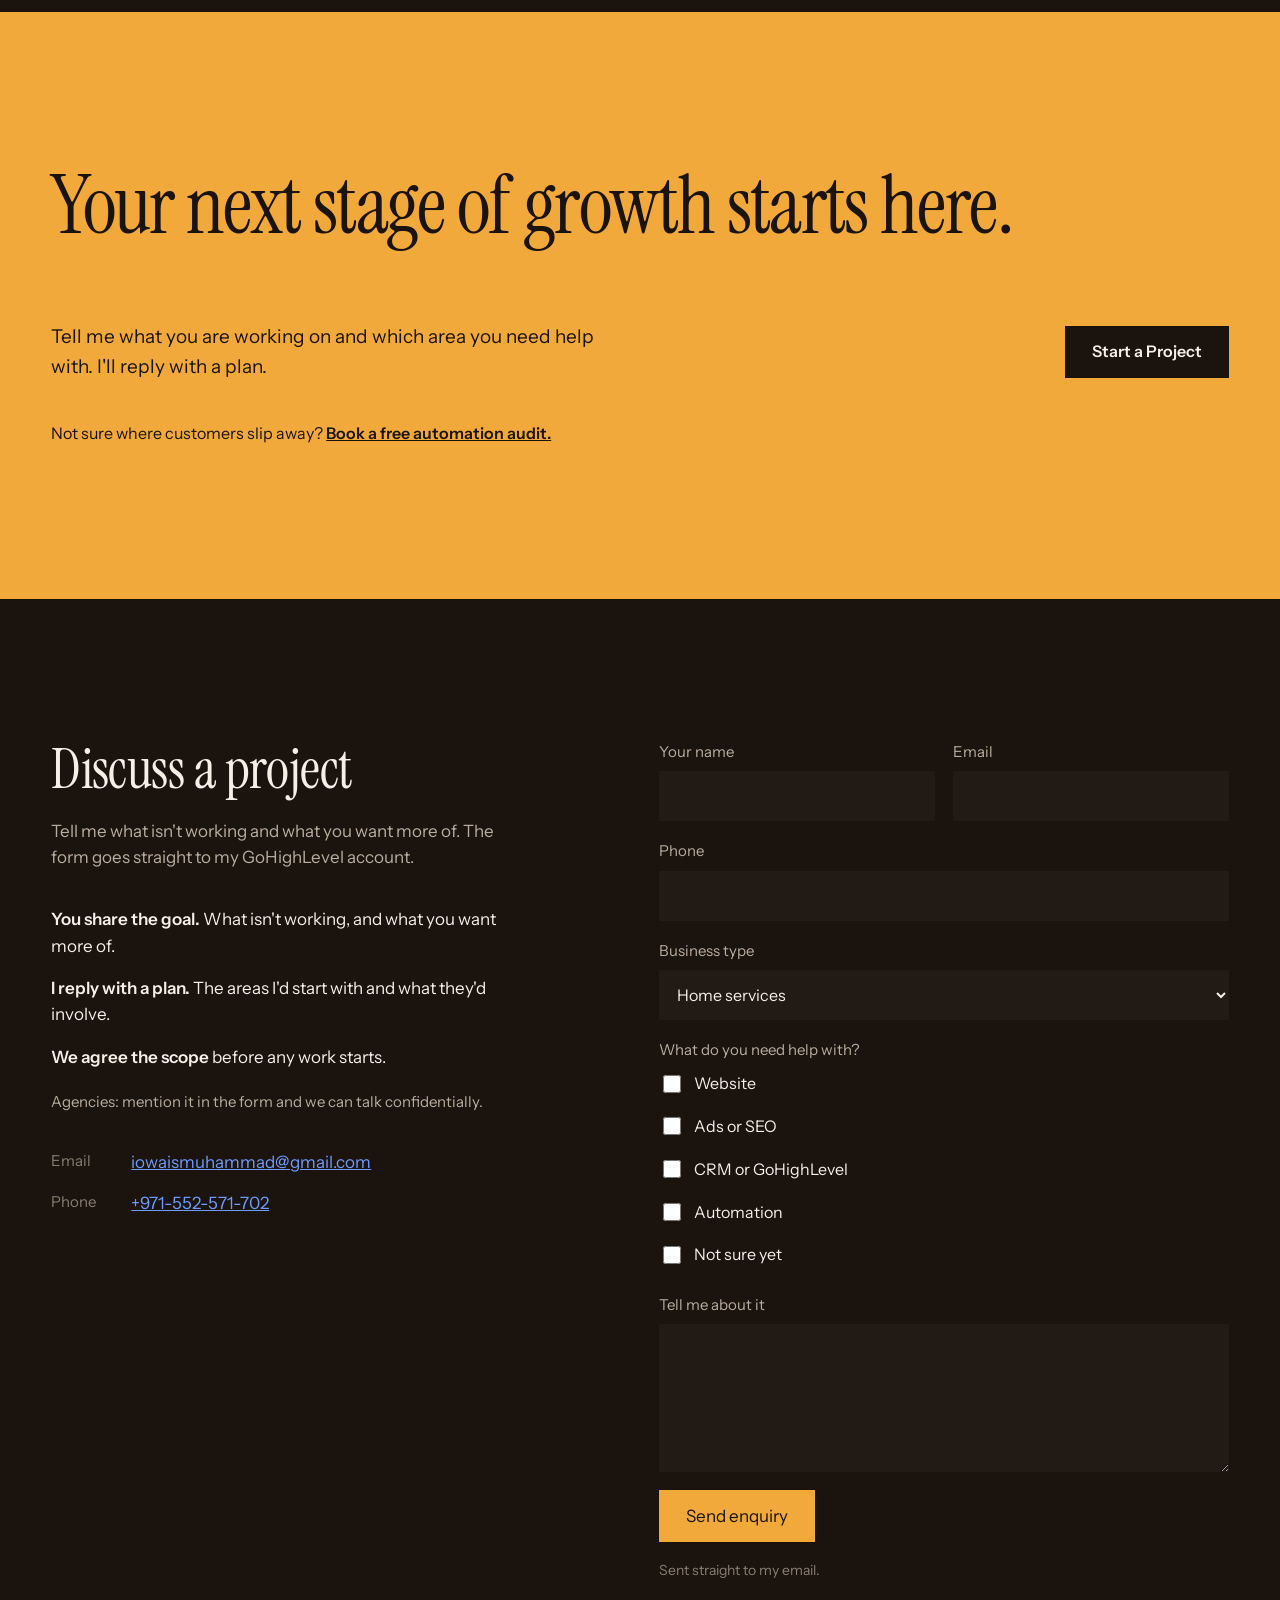
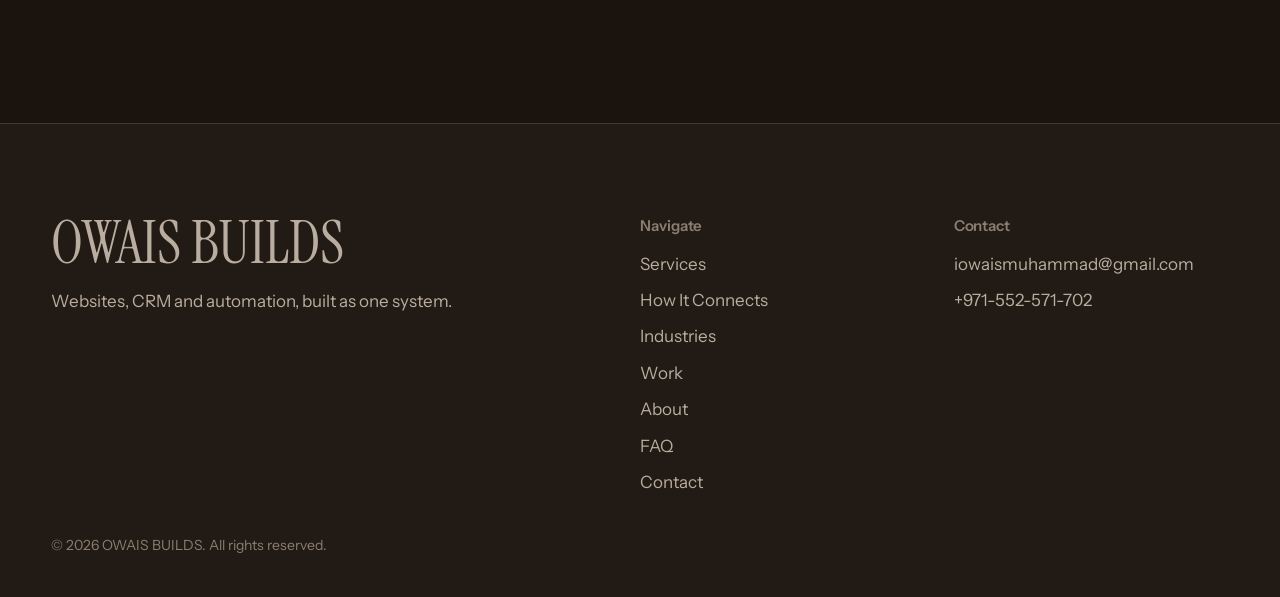
==== commit b8858a7c: "Use the supplied logo in the header; add WhatsApp icon to the floating button Co-Authored-By: Claude" ====
--- a/index.html
+++ b/index.html
@@ -36,7 +36,7 @@
 
 <header class="top">
   <div class="wrap top__row">
-    <a class="wordmark" href="#top" aria-label="OWAIS BUILDS home"><svg class="mark" viewBox="0 0 64 64" aria-hidden="true" focusable="false"><rect width="64" height="64" rx="14" fill="#F2A93B"/><circle cx="21" cy="32" r="7" fill="#1A130E"/><circle cx="43" cy="32" r="7" fill="#1A130E"/><line x1="27" y1="32" x2="37" y2="32" stroke="#1A130E" stroke-width="4" stroke-linecap="round"/></svg><span>OWAIS BUILDS</span></a>
+    <a class="wordmark" href="#top" aria-label="OWAIS BUILDS home"><img src="assets/icons/logo.png" alt="" width="900" height="507"></a>
     <nav class="top__nav" id="nav-links" aria-label="Main">
       <a href="#services">Services</a>
       <a href="#journey">How It Connects</a>
@@ -532,7 +532,7 @@
   </div>
 </footer>
 
-<a class="wa" href="https://wa.me/971552571702" target="_blank" rel="noopener">Chat on WhatsApp</a>
+<a class="wa" href="https://wa.me/971552571702" target="_blank" rel="noopener"><svg viewBox="0 0 24 24" aria-hidden="true" focusable="false"><path fill="currentColor" d="M12 2a10 10 0 0 0-8.6 15.1L2 22l5-1.3A10 10 0 1 0 12 2zm0 18.2a8.2 8.2 0 0 1-4.2-1.2l-.3-.2-3 .8.8-2.9-.2-.3A8.2 8.2 0 1 1 12 20.2zm4.5-6.1c-.2-.1-1.5-.7-1.7-.8s-.4-.1-.6.1-.6.8-.8 1-.3.2-.5.1a6.7 6.7 0 0 1-3.3-2.9c-.3-.4.2-.4.6-1.3.1-.2 0-.3 0-.5l-.8-1.8c-.2-.5-.4-.4-.6-.4h-.5a1 1 0 0 0-.7.3 2.9 2.9 0 0 0-.9 2.2 5 5 0 0 0 1 2.7 11.5 11.5 0 0 0 4.4 3.9c2 .8 2.5.7 3 .6a2.6 2.6 0 0 0 1.7-1.2 2 2 0 0 0 .1-1.2c-.1-.1-.2-.2-.4-.3z"/></svg><span>Chat on WhatsApp</span></a>
 
 <!--Start of Tawk.to Script-->
 <!--Start of Tawk.to Script-->
--- a/css/style.css
+++ b/css/style.css
@@ -372,6 +372,11 @@
 @media (max-width: 1000px){ .faq__grid{ grid-template-columns: minmax(0, 1fr); } .faq__text{ min-width: 0; } }
 @media (max-width: 720px){ .svc-grid .svc__list{ grid-template-columns: 1fr; } }
 
-/* header mark: two linked nodes, same idea as the favicon */
-.wordmark{ display: inline-flex; align-items: center; gap: 12px; }
-.wordmark .mark{ width: 32px; height: 32px; flex: 0 0 auto; }
+/* header logo: the supplied lockup; screen blend drops its black background into the dark header */
+.wordmark{ display: inline-flex; align-items: center; margin-right: auto; }
+.wordmark img{ display: block; height: 66px; width: auto; mix-blend-mode: screen; }
+@media (max-width: 720px){ .wordmark img{ height: 52px; } }
+
+/* WhatsApp button icon */
+.wa{ gap: 10px; }
+.wa svg{ width: 22px; height: 22px; flex: 0 0 auto; }
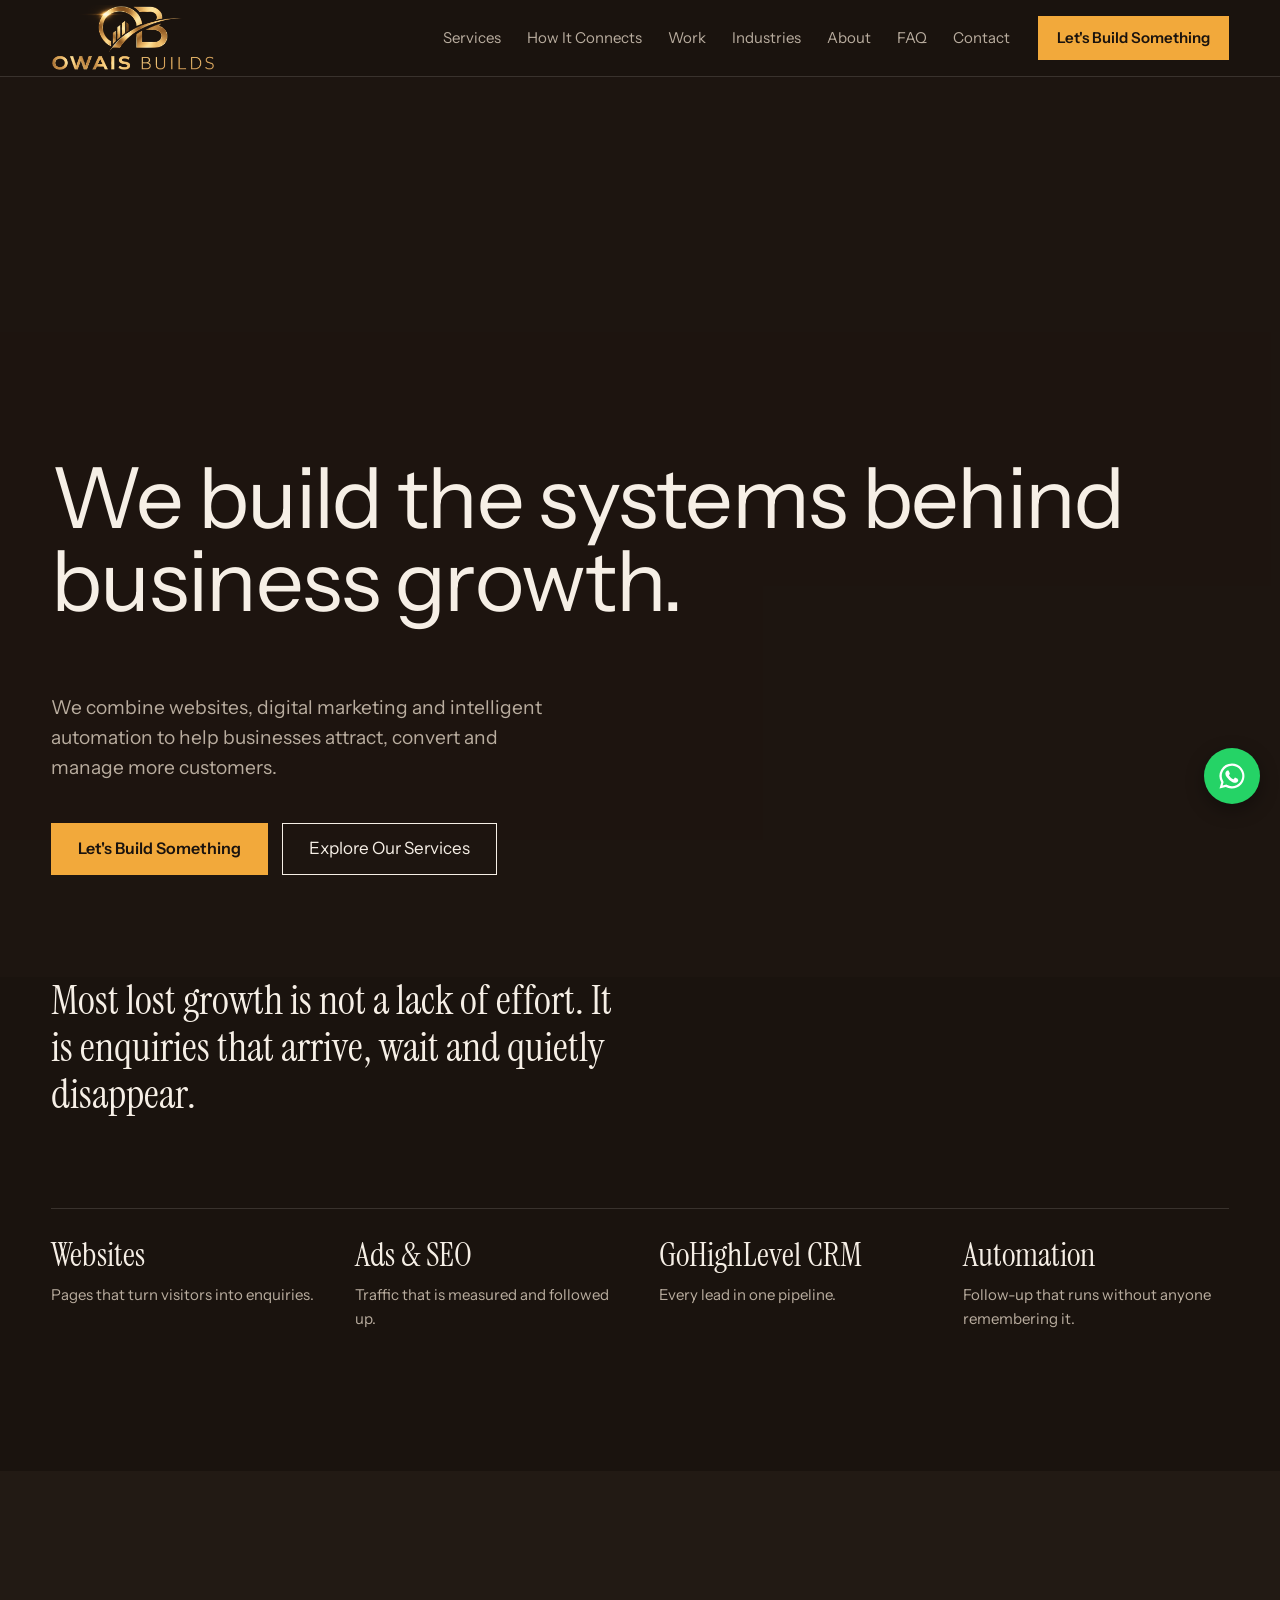
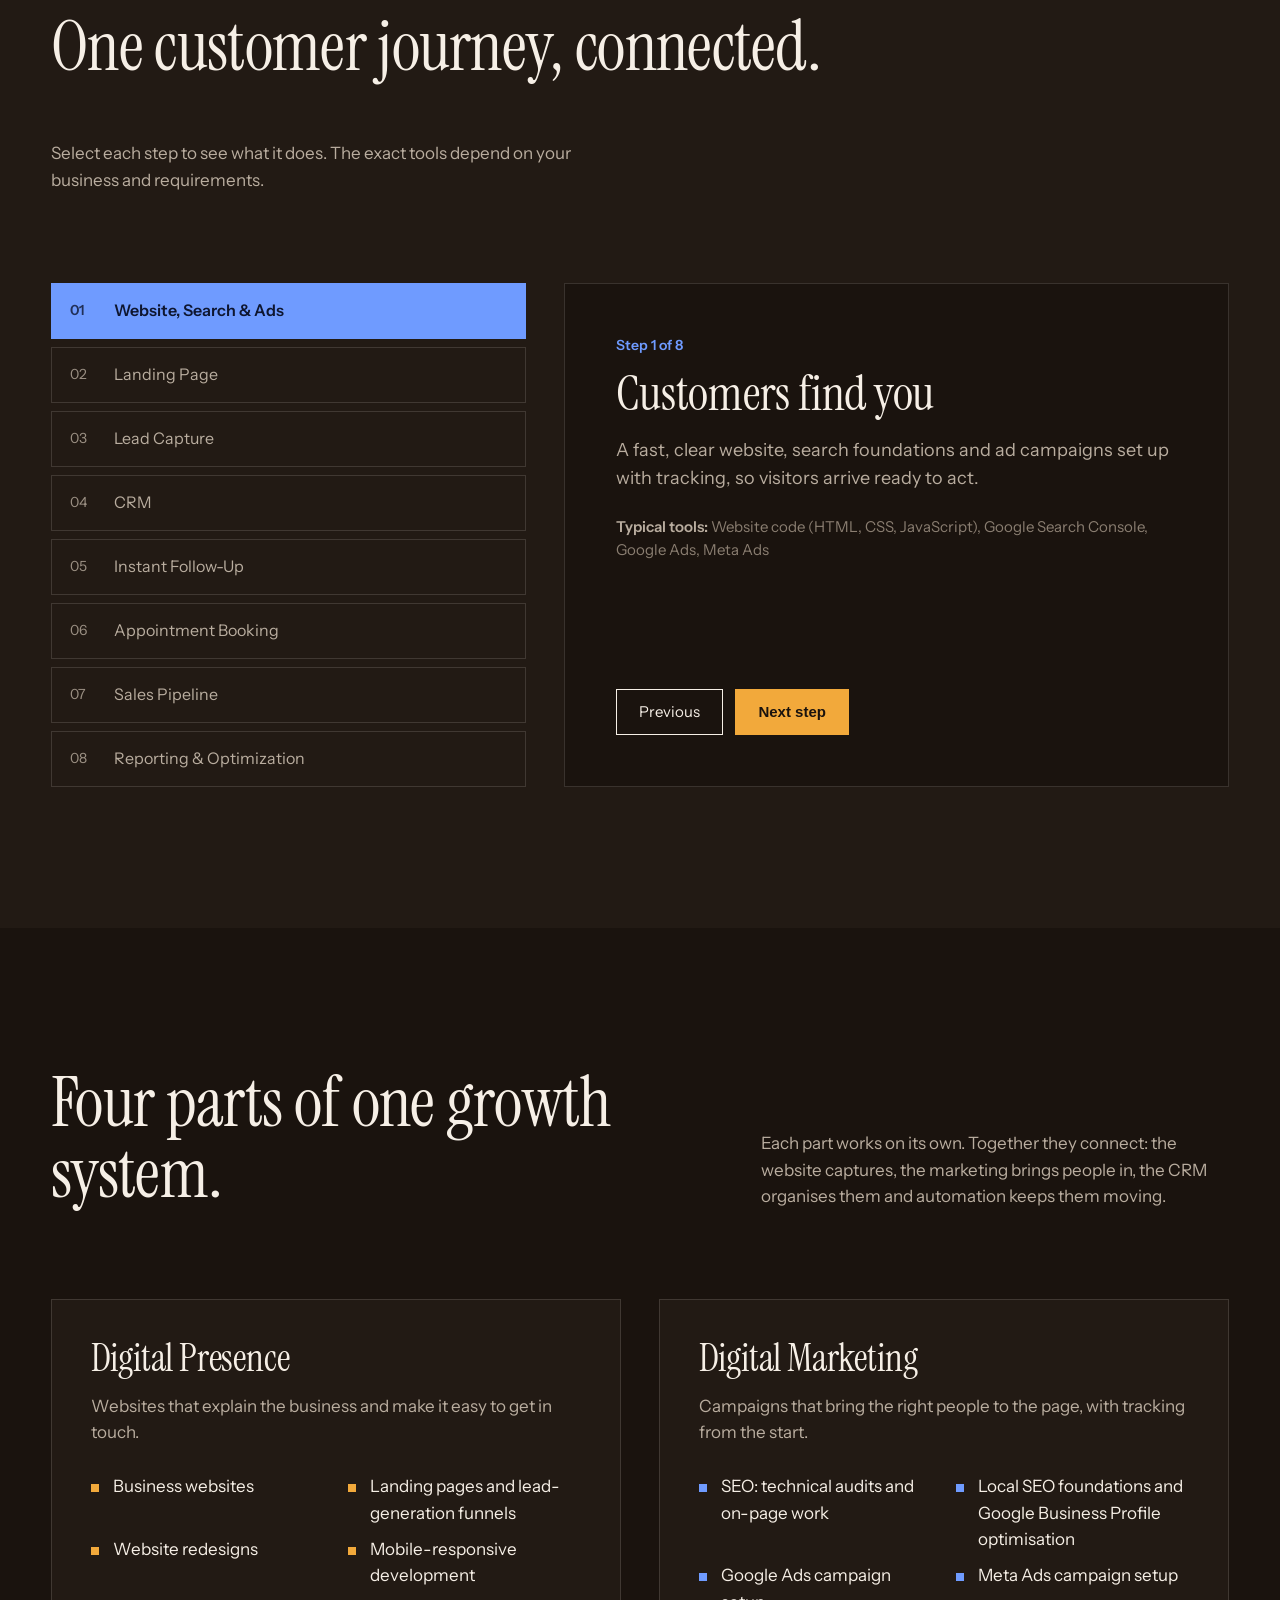
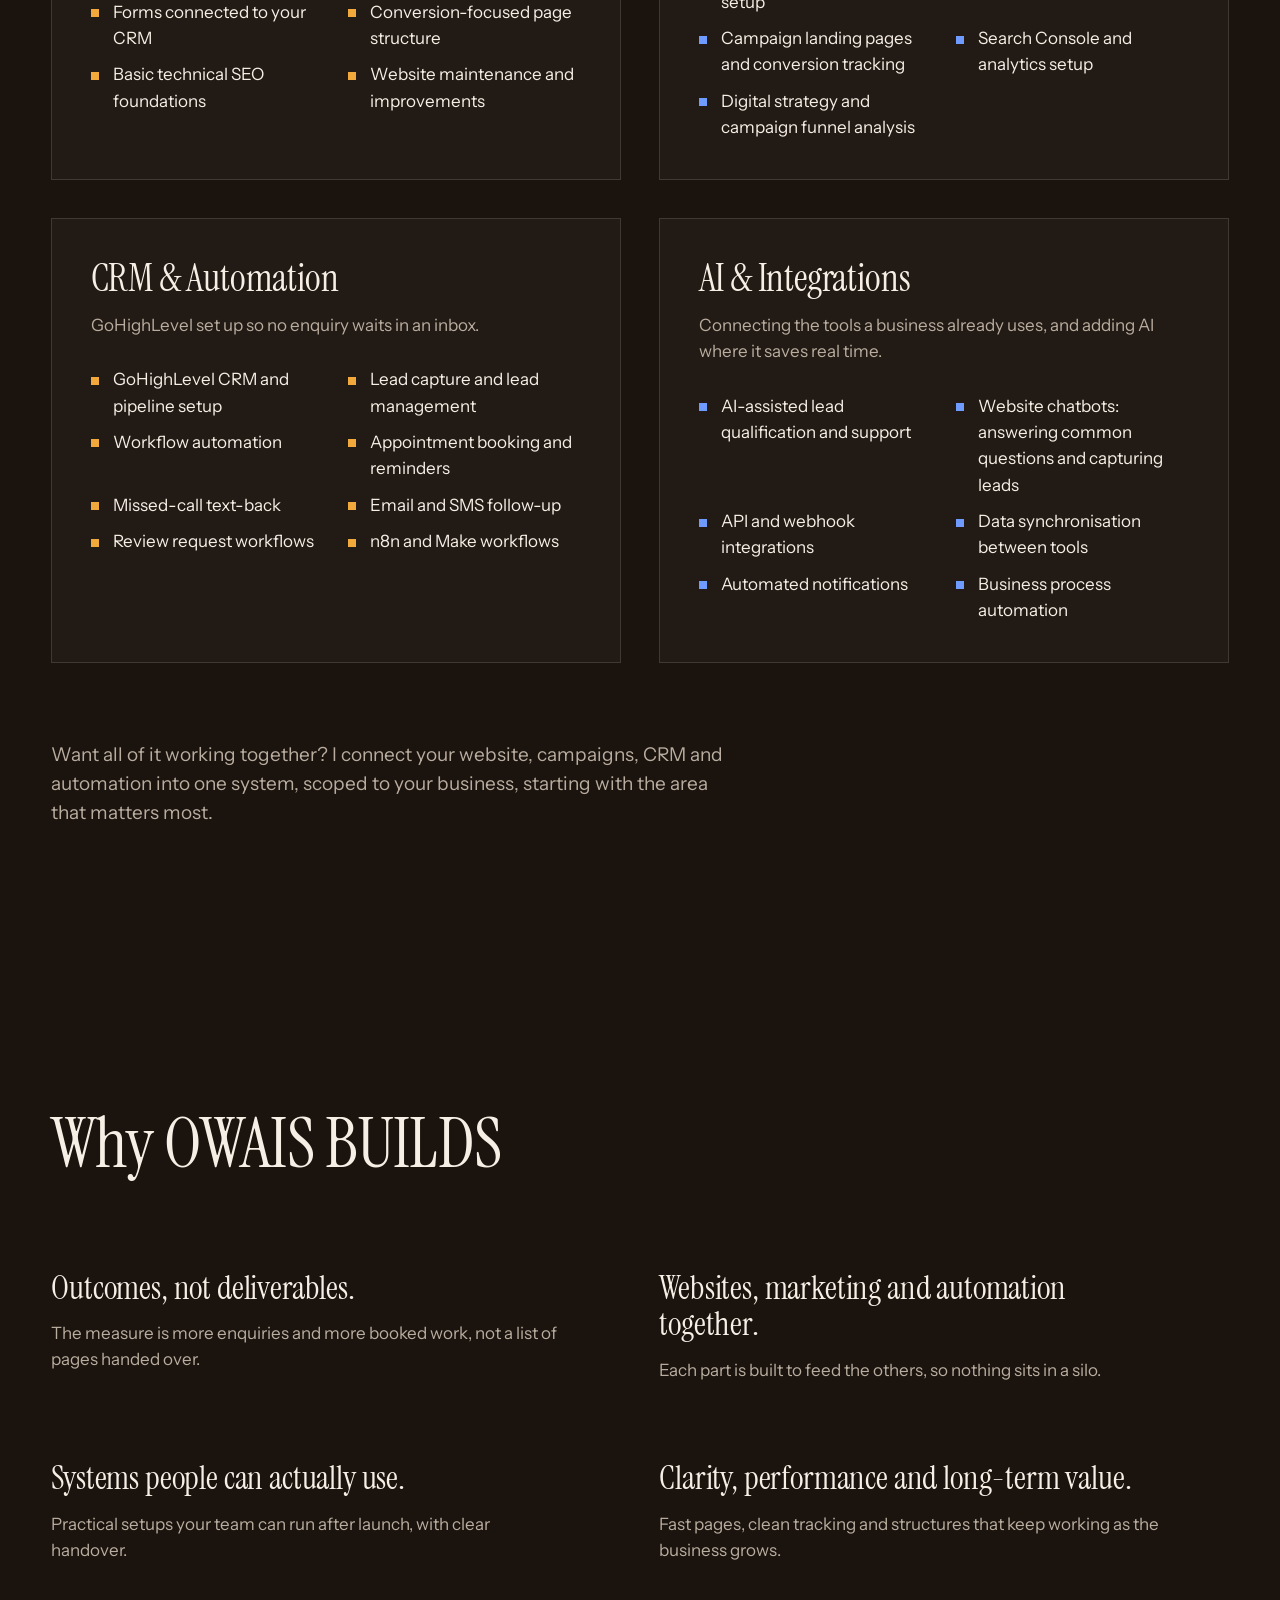
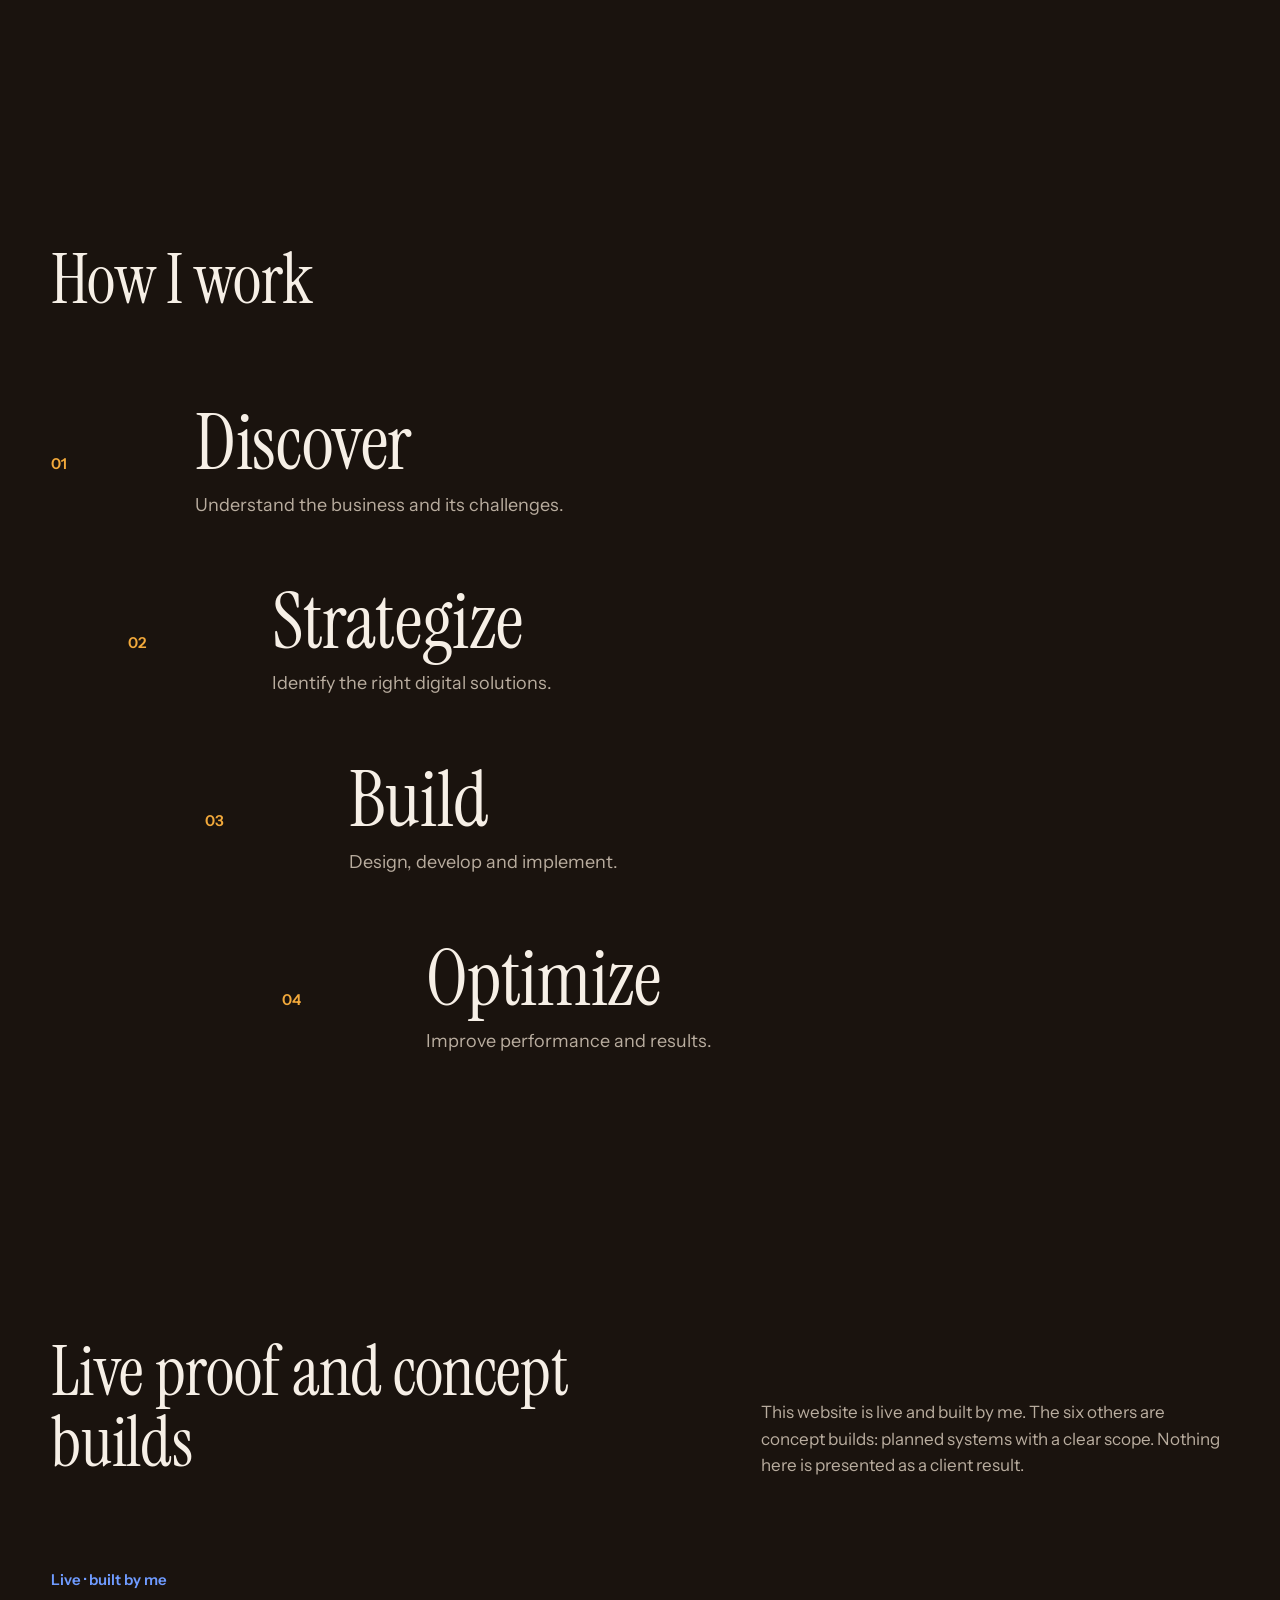
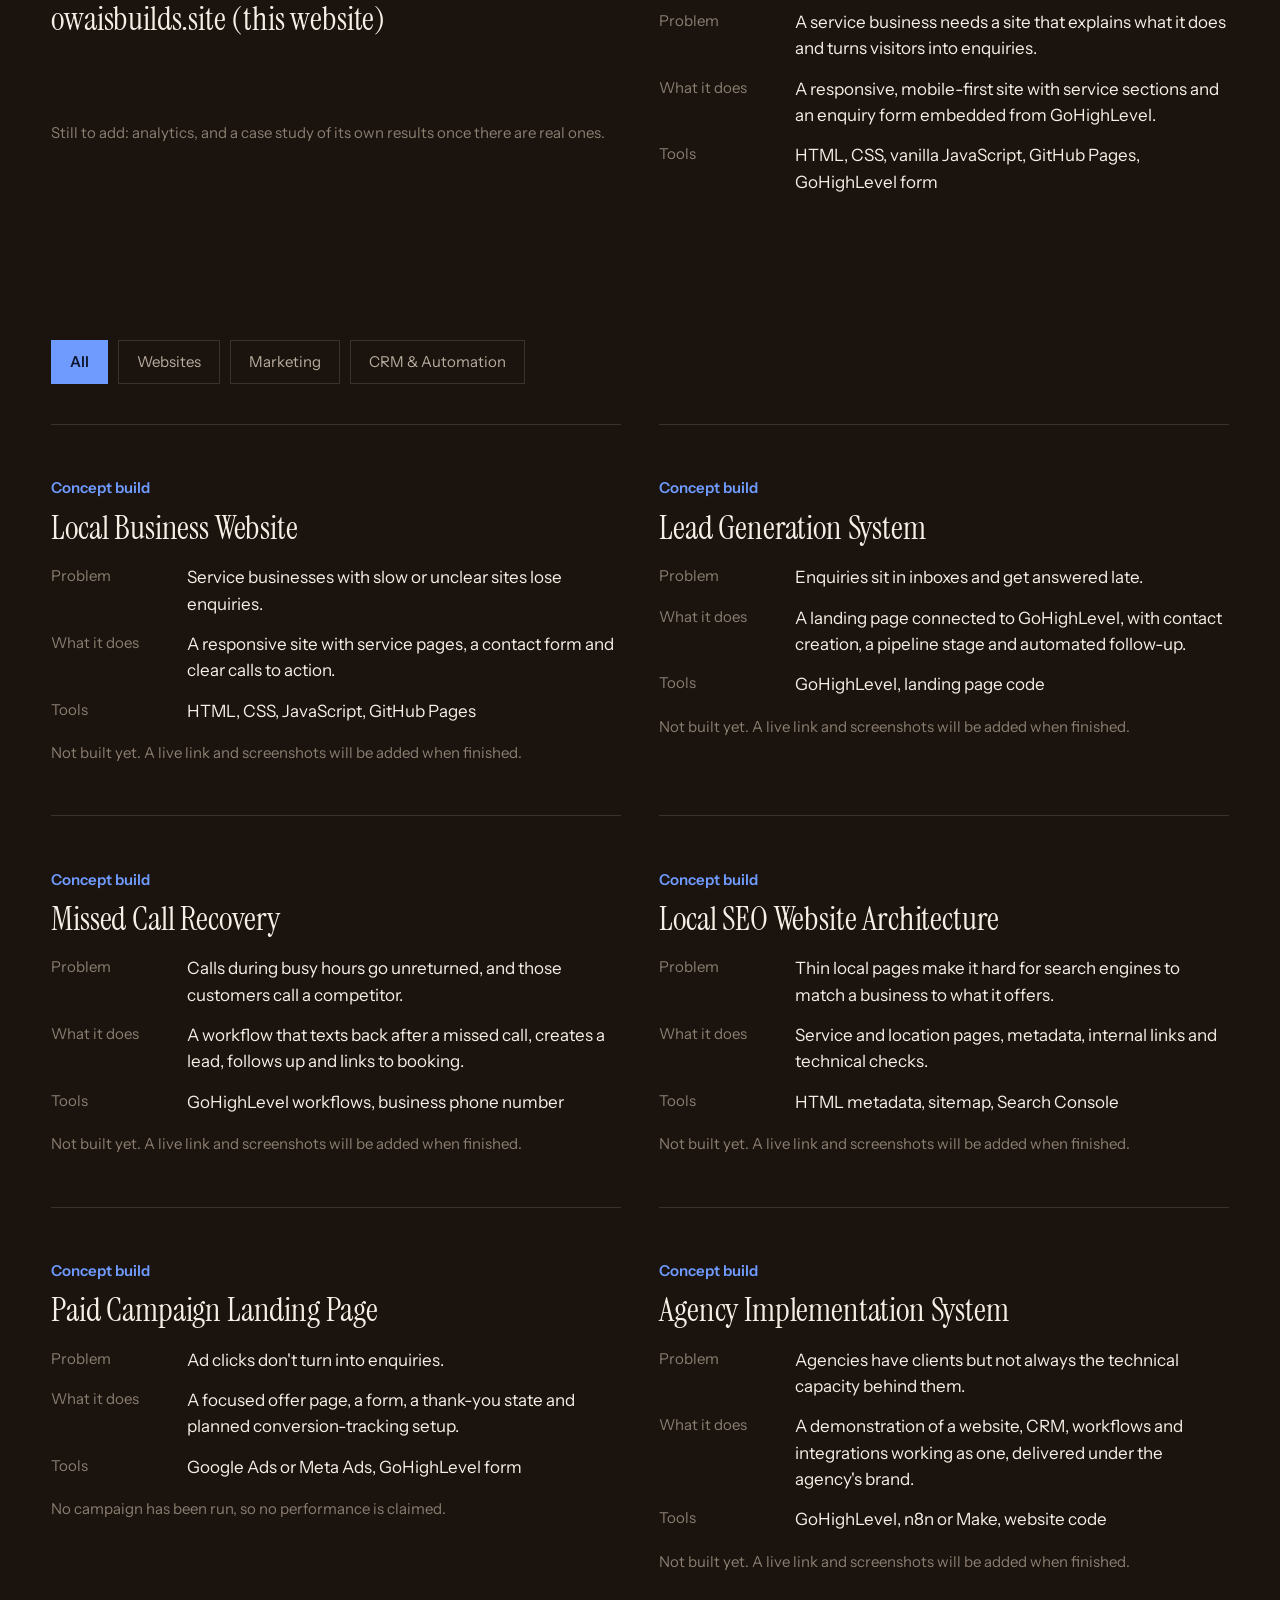
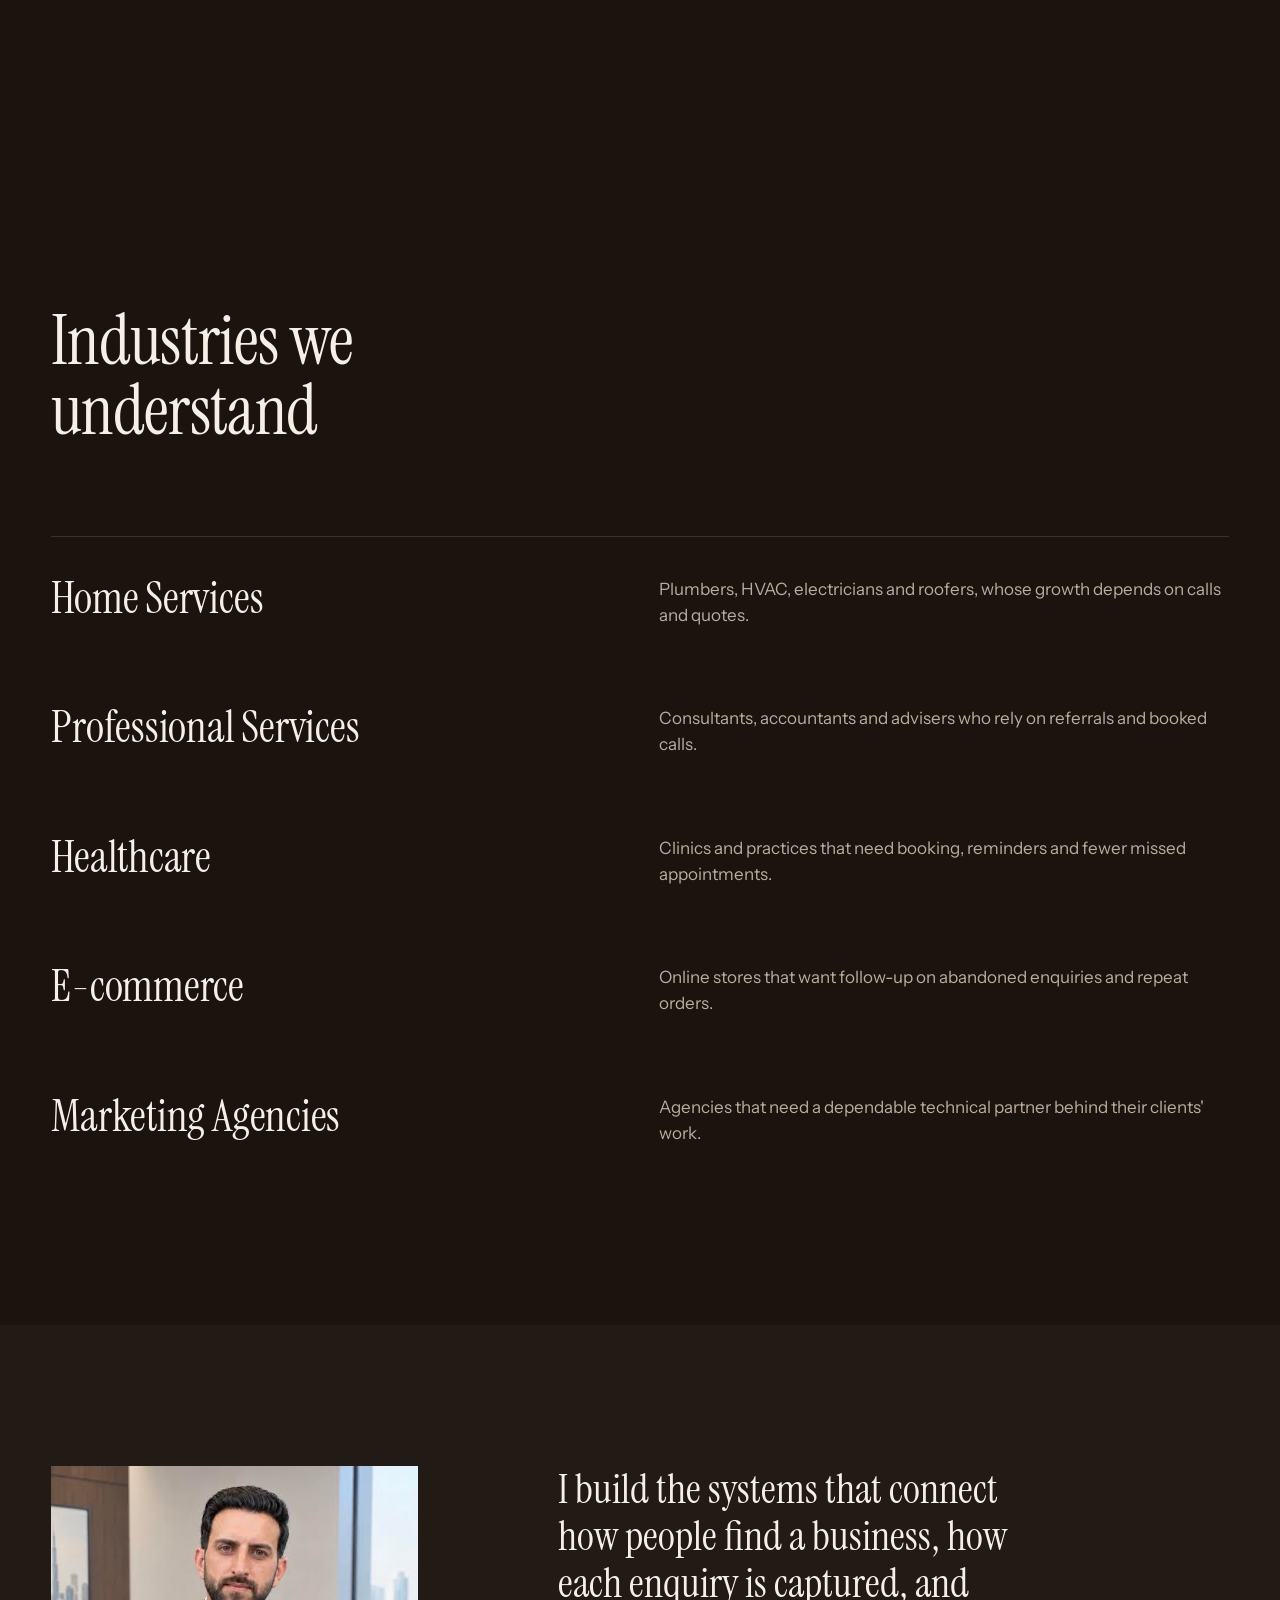
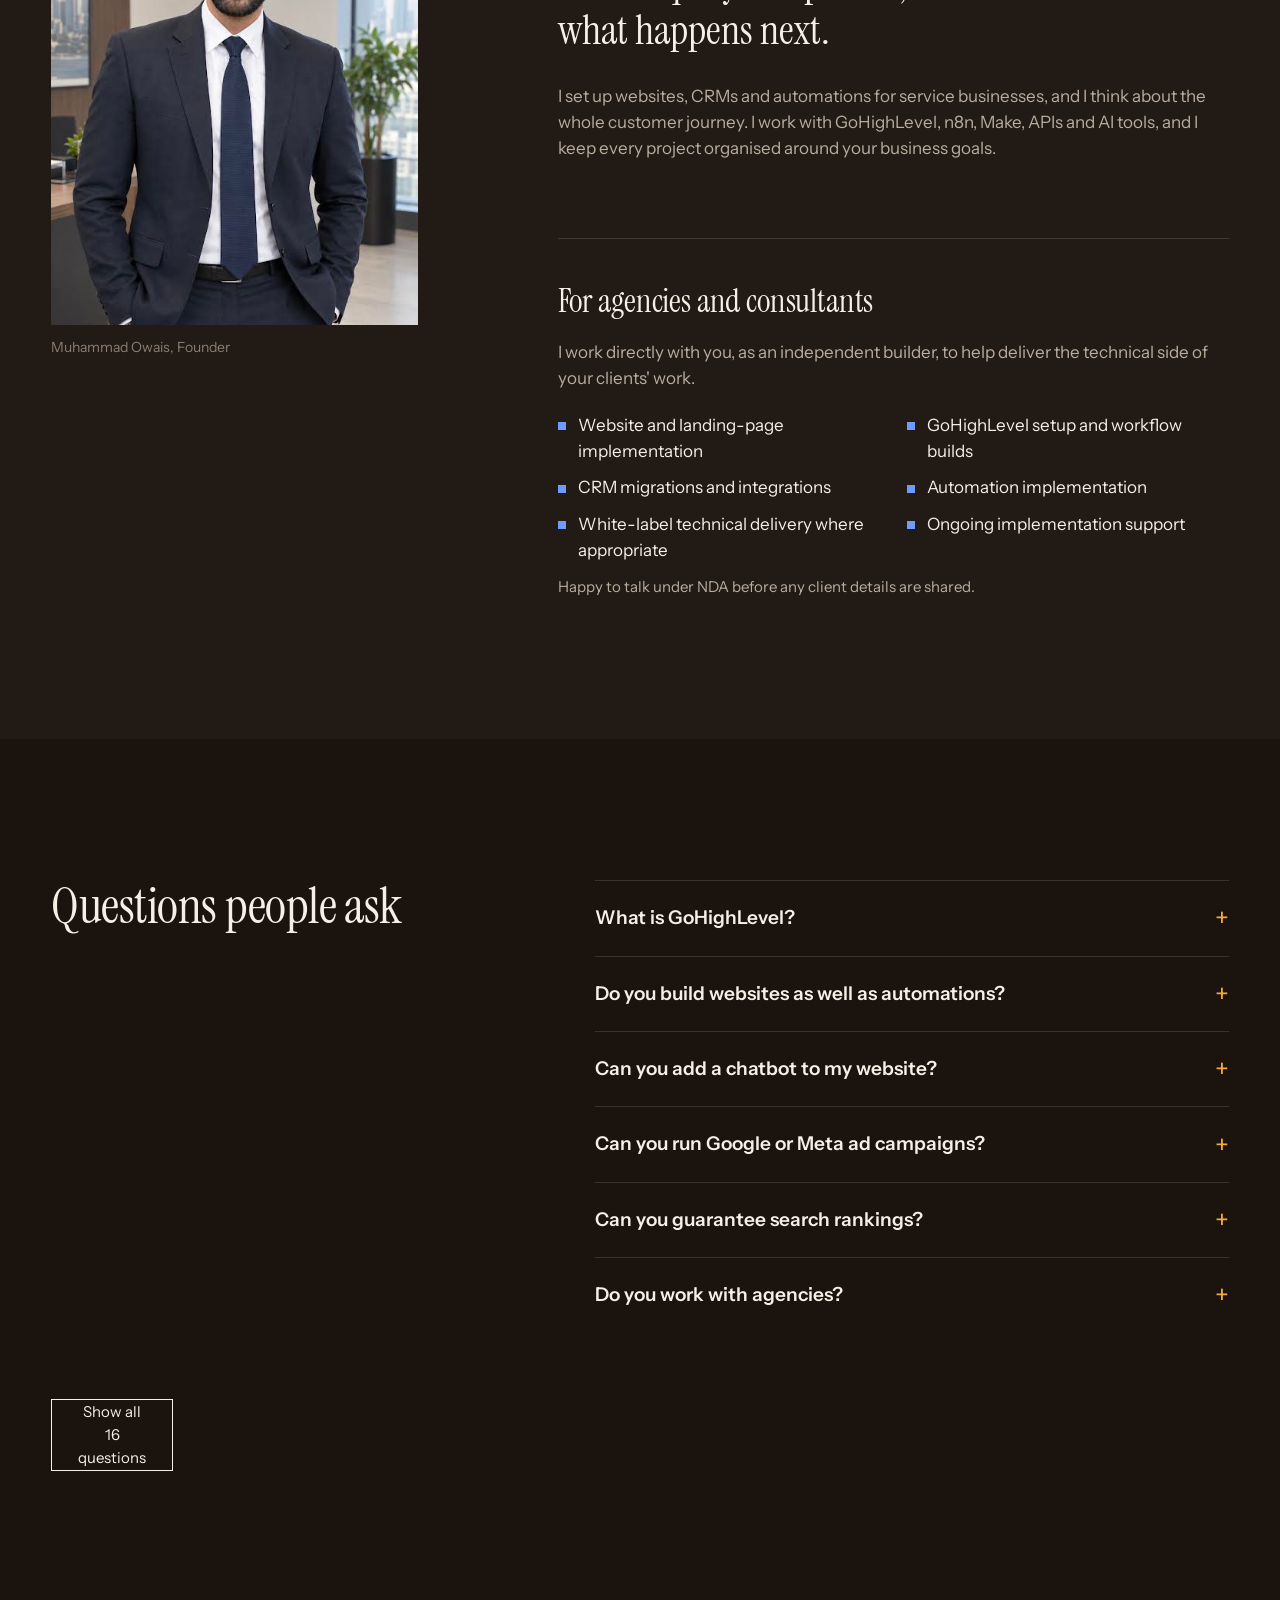
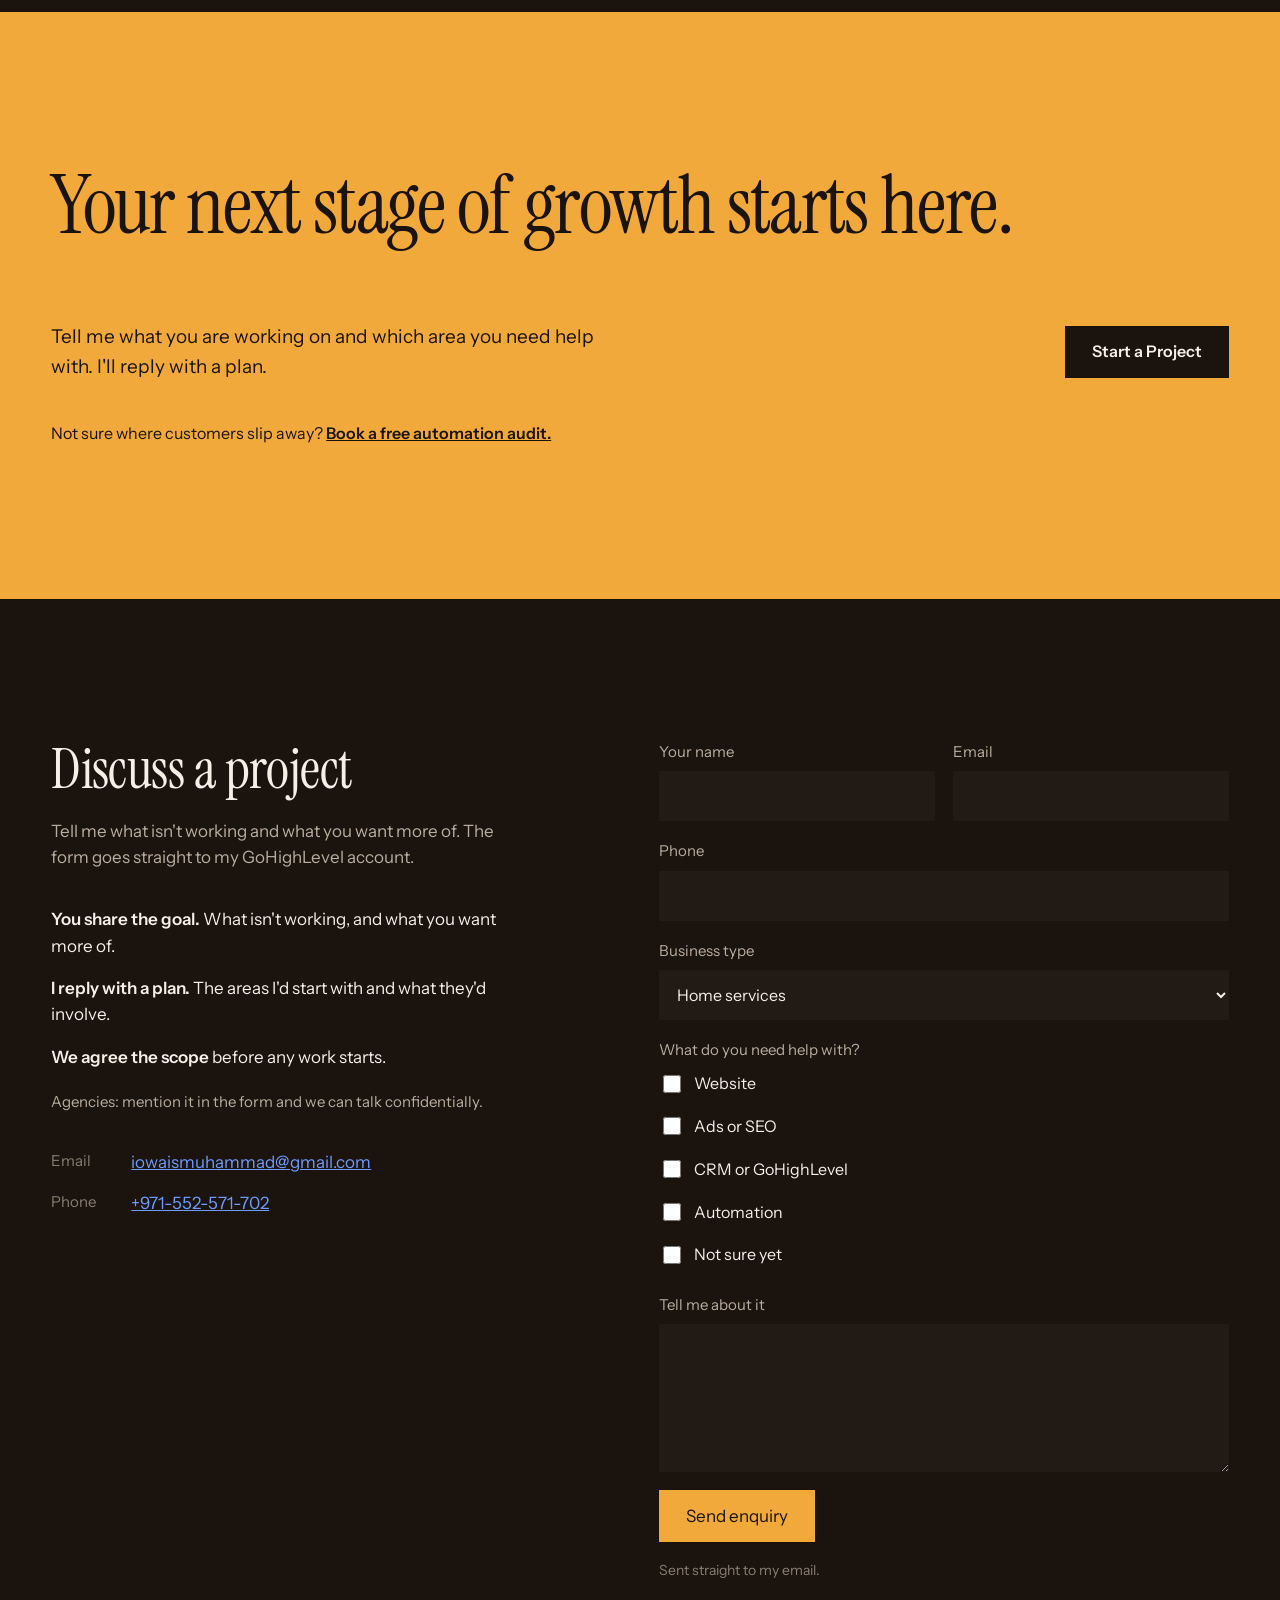
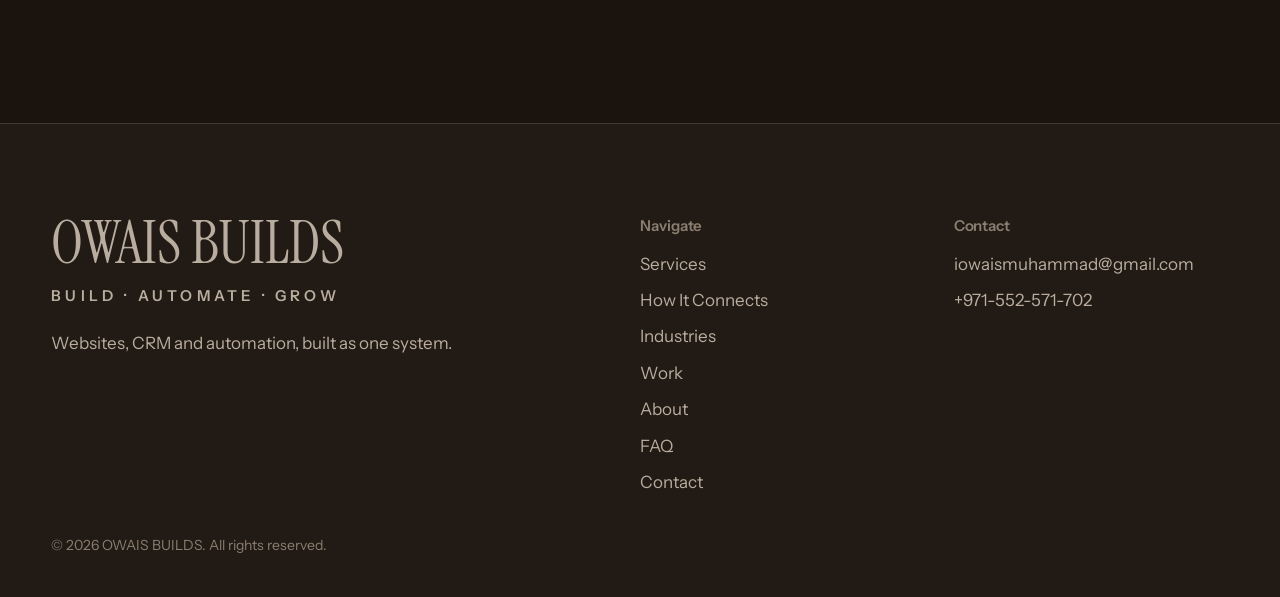
==== commit bfa24730: "Icon-only WhatsApp button above the chat bubble; logo without tagline; tagline as footer text Co-Aut" ====
--- a/index.html
+++ b/index.html
@@ -509,6 +509,7 @@
   <div class="wrap foot__cols">
     <div>
       <p class="foot__name">OWAIS BUILDS</p>
+      <p class="foot__tag">Build &middot; Automate &middot; Grow</p>
       <p>Websites, CRM and automation, built as one system.</p>
     </div>
     <nav aria-label="Footer">
@@ -532,7 +533,7 @@
   </div>
 </footer>
 
-<a class="wa" href="https://wa.me/971552571702" target="_blank" rel="noopener"><svg viewBox="0 0 24 24" aria-hidden="true" focusable="false"><path fill="currentColor" d="M12 2a10 10 0 0 0-8.6 15.1L2 22l5-1.3A10 10 0 1 0 12 2zm0 18.2a8.2 8.2 0 0 1-4.2-1.2l-.3-.2-3 .8.8-2.9-.2-.3A8.2 8.2 0 1 1 12 20.2zm4.5-6.1c-.2-.1-1.5-.7-1.7-.8s-.4-.1-.6.1-.6.8-.8 1-.3.2-.5.1a6.7 6.7 0 0 1-3.3-2.9c-.3-.4.2-.4.6-1.3.1-.2 0-.3 0-.5l-.8-1.8c-.2-.5-.4-.4-.6-.4h-.5a1 1 0 0 0-.7.3 2.9 2.9 0 0 0-.9 2.2 5 5 0 0 0 1 2.7 11.5 11.5 0 0 0 4.4 3.9c2 .8 2.5.7 3 .6a2.6 2.6 0 0 0 1.7-1.2 2 2 0 0 0 .1-1.2c-.1-.1-.2-.2-.4-.3z"/></svg><span>Chat on WhatsApp</span></a>
+<a class="wa" href="https://wa.me/971552571702" target="_blank" rel="noopener" aria-label="Chat on WhatsApp"><svg viewBox="0 0 24 24" aria-hidden="true" focusable="false"><path fill="currentColor" d="M12 2a10 10 0 0 0-8.6 15.1L2 22l5-1.3A10 10 0 1 0 12 2zm0 18.2a8.2 8.2 0 0 1-4.2-1.2l-.3-.2-3 .8.8-2.9-.2-.3A8.2 8.2 0 1 1 12 20.2zm4.5-6.1c-.2-.1-1.5-.7-1.7-.8s-.4-.1-.6.1-.6.8-.8 1-.3.2-.5.1a6.7 6.7 0 0 1-3.3-2.9c-.3-.4.2-.4.6-1.3.1-.2 0-.3 0-.5l-.8-1.8c-.2-.5-.4-.4-.6-.4h-.5a1 1 0 0 0-.7.3 2.9 2.9 0 0 0-.9 2.2 5 5 0 0 0 1 2.7 11.5 11.5 0 0 0 4.4 3.9c2 .8 2.5.7 3 .6a2.6 2.6 0 0 0 1.7-1.2 2 2 0 0 0 .1-1.2c-.1-.1-.2-.2-.4-.3z"/></svg></a>
 
 <!--Start of Tawk.to Script-->
 <!--Start of Tawk.to Script-->
--- a/css/style.css
+++ b/css/style.css
@@ -365,10 +365,11 @@
 .faq__more{ margin-top: 28px; min-height: 48px; font-size: 15px; cursor: pointer; }
 .faq__more[hidden]{ display: none; }
 
-.wa{ position: fixed; left: 20px; bottom: 20px; z-index: 40; display: inline-flex; align-items: center; min-height: 52px; padding: 0 20px; background: var(--amber); color: var(--amber-ink); font-weight: 600; font-size: 15px; text-decoration: none; }
-.wa:hover{ background: #FFC06A; }
+/* icon-only WhatsApp button, stacked above the chat bubble at bottom right */
+.wa{ position: fixed; right: 20px; bottom: 96px; z-index: 40; display: inline-flex; align-items: center; justify-content: center; width: 56px; height: 56px; border-radius: 50%; background: #25D366; color: #FFFFFF; box-shadow: 0 6px 18px rgba(0,0,0,0.35); text-decoration: none; }
+.wa:hover{ background: #1EBE5A; }
 .wa:focus-visible{ outline: 2px solid var(--blue); outline-offset: 3px; }
-@media (max-width: 720px){ .wa{ left: 12px; bottom: 12px; min-height: 48px; padding: 0 16px; font-size: 14px; } }
+@media (max-width: 720px){ .wa{ right: 16px; bottom: 90px; width: 52px; height: 52px; } }
 @media (max-width: 1000px){ .faq__grid{ grid-template-columns: minmax(0, 1fr); } .faq__text{ min-width: 0; } }
 @media (max-width: 720px){ .svc-grid .svc__list{ grid-template-columns: 1fr; } }
 
@@ -378,5 +379,7 @@
 @media (max-width: 720px){ .wordmark img{ height: 52px; } }
 
 /* WhatsApp button icon */
-.wa{ gap: 10px; }
-.wa svg{ width: 22px; height: 22px; flex: 0 0 auto; }
+.wa svg{ width: 30px; height: 30px; flex: 0 0 auto; }
+
+/* tagline as live text in the footer, where it can be read */
+.foot__tag{ font-size: 15px; font-weight: 600; letter-spacing: 0.28em; text-transform: uppercase; color: var(--amber); margin: -4px 0 22px; }
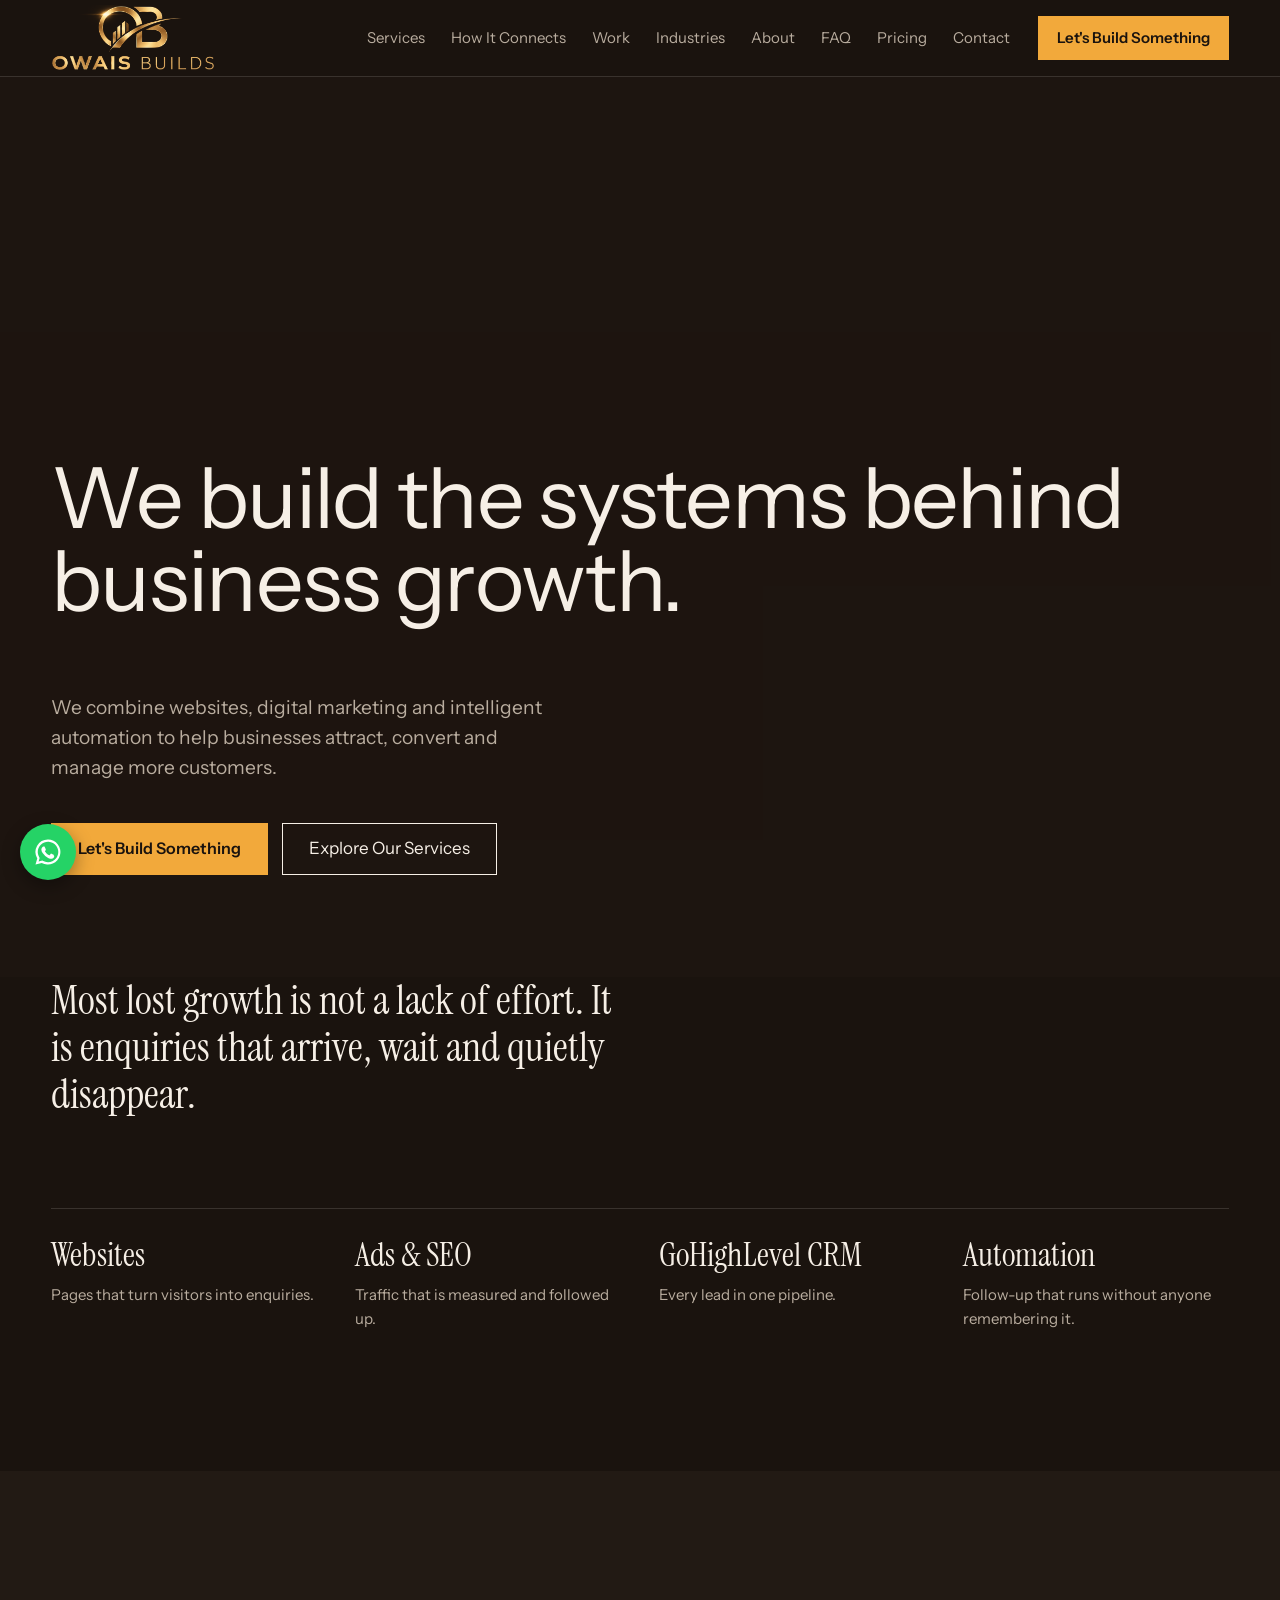
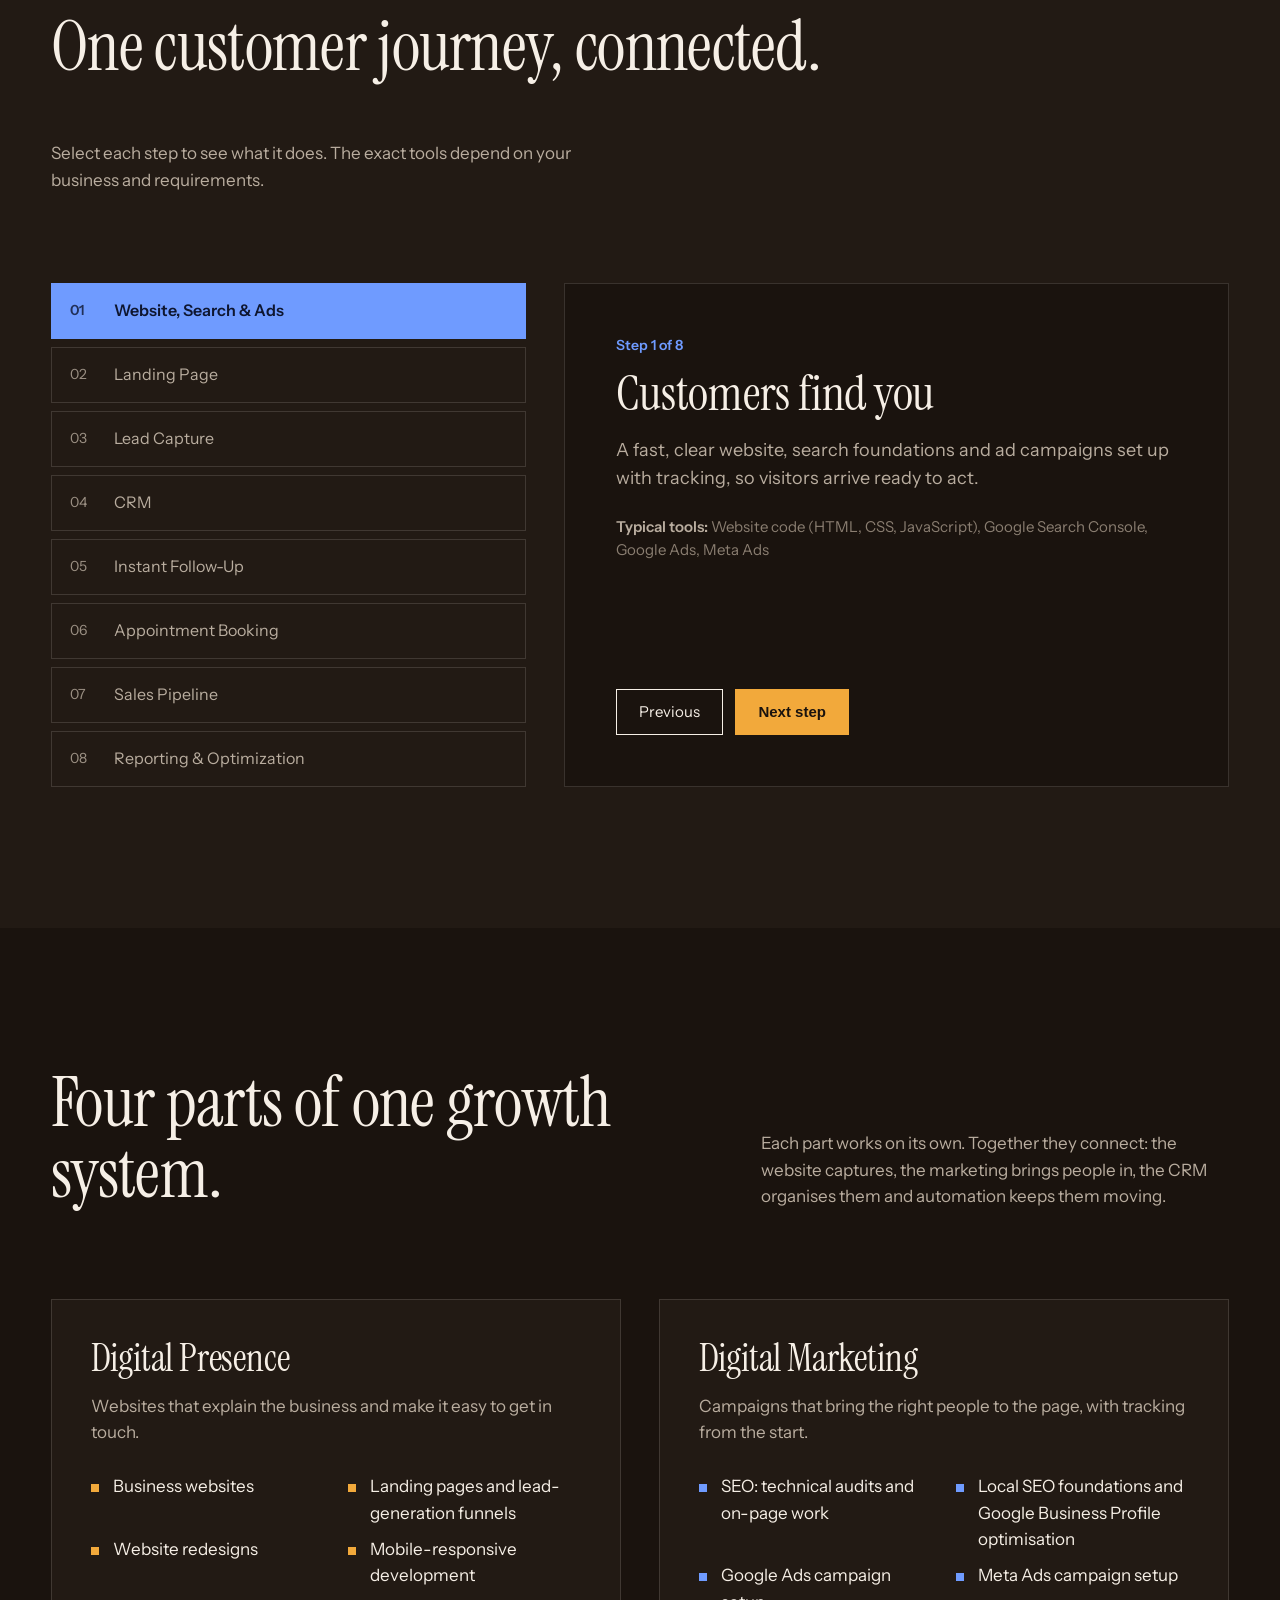
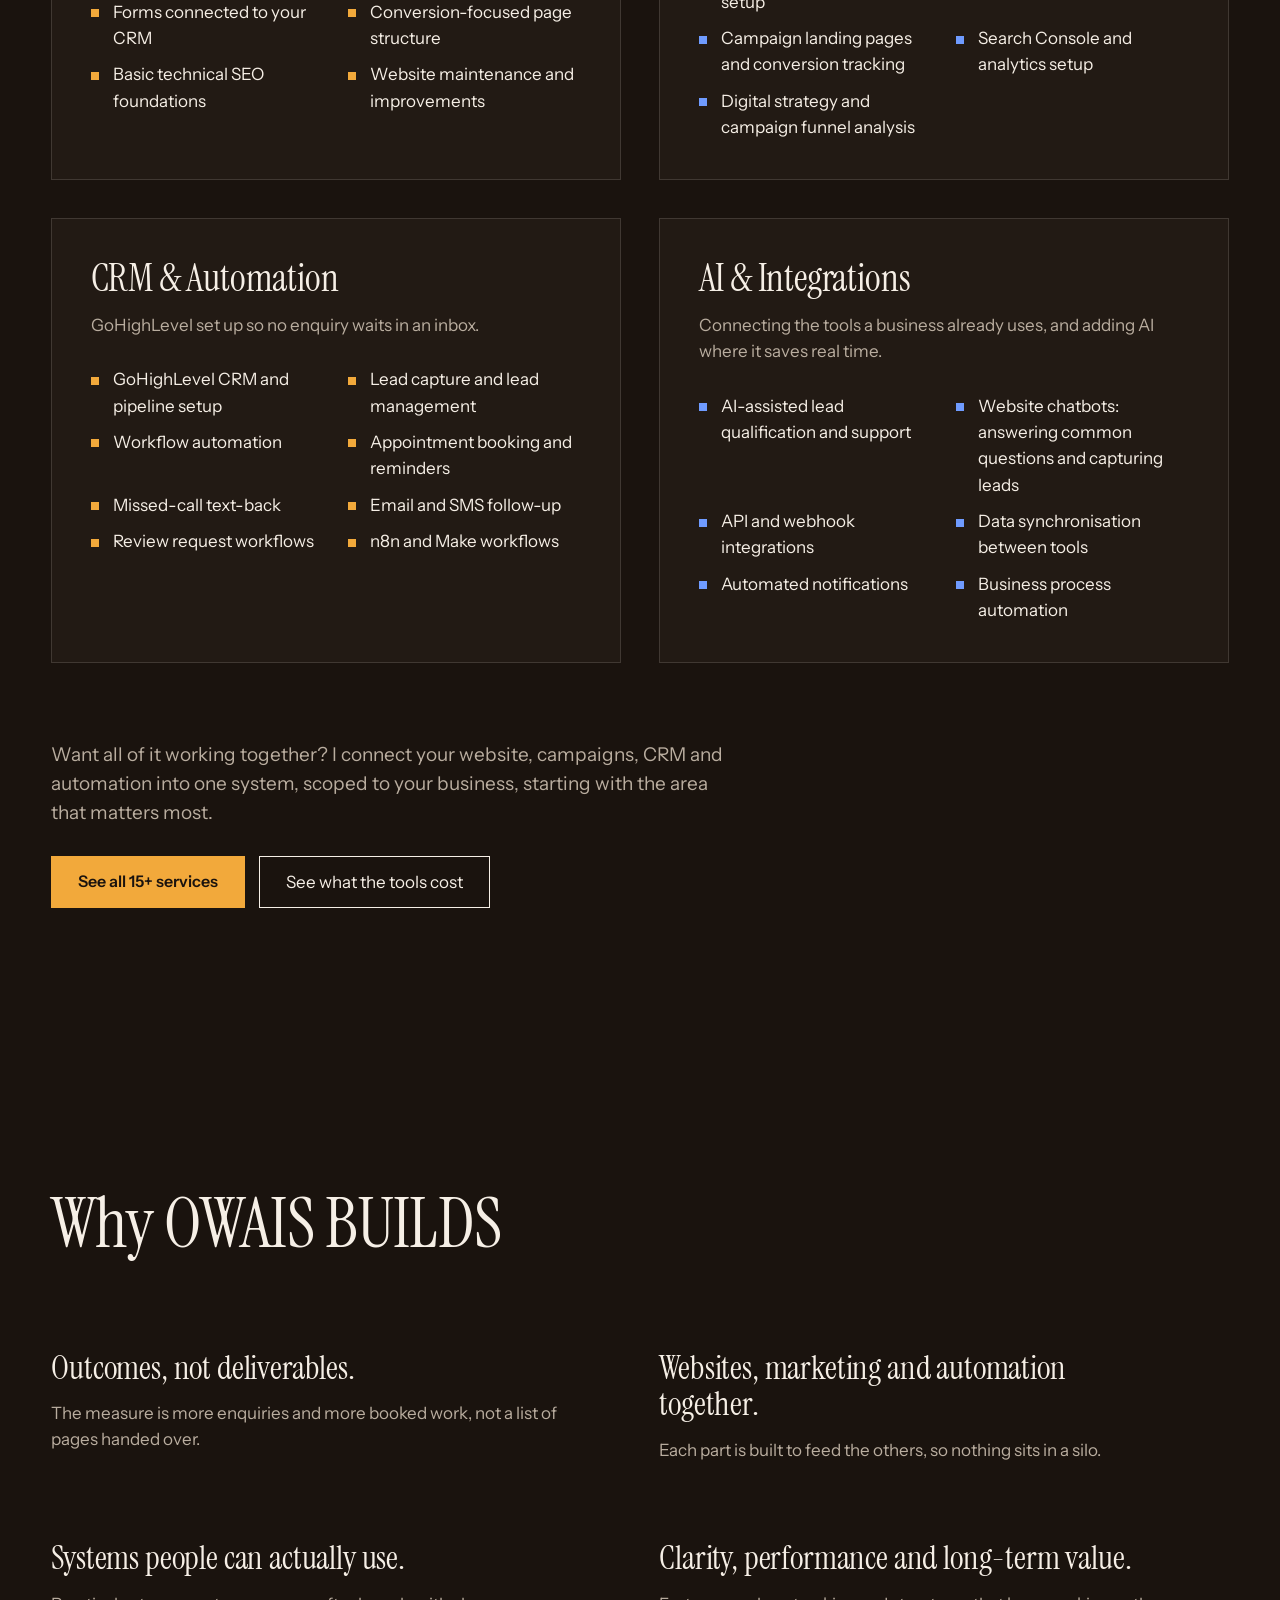
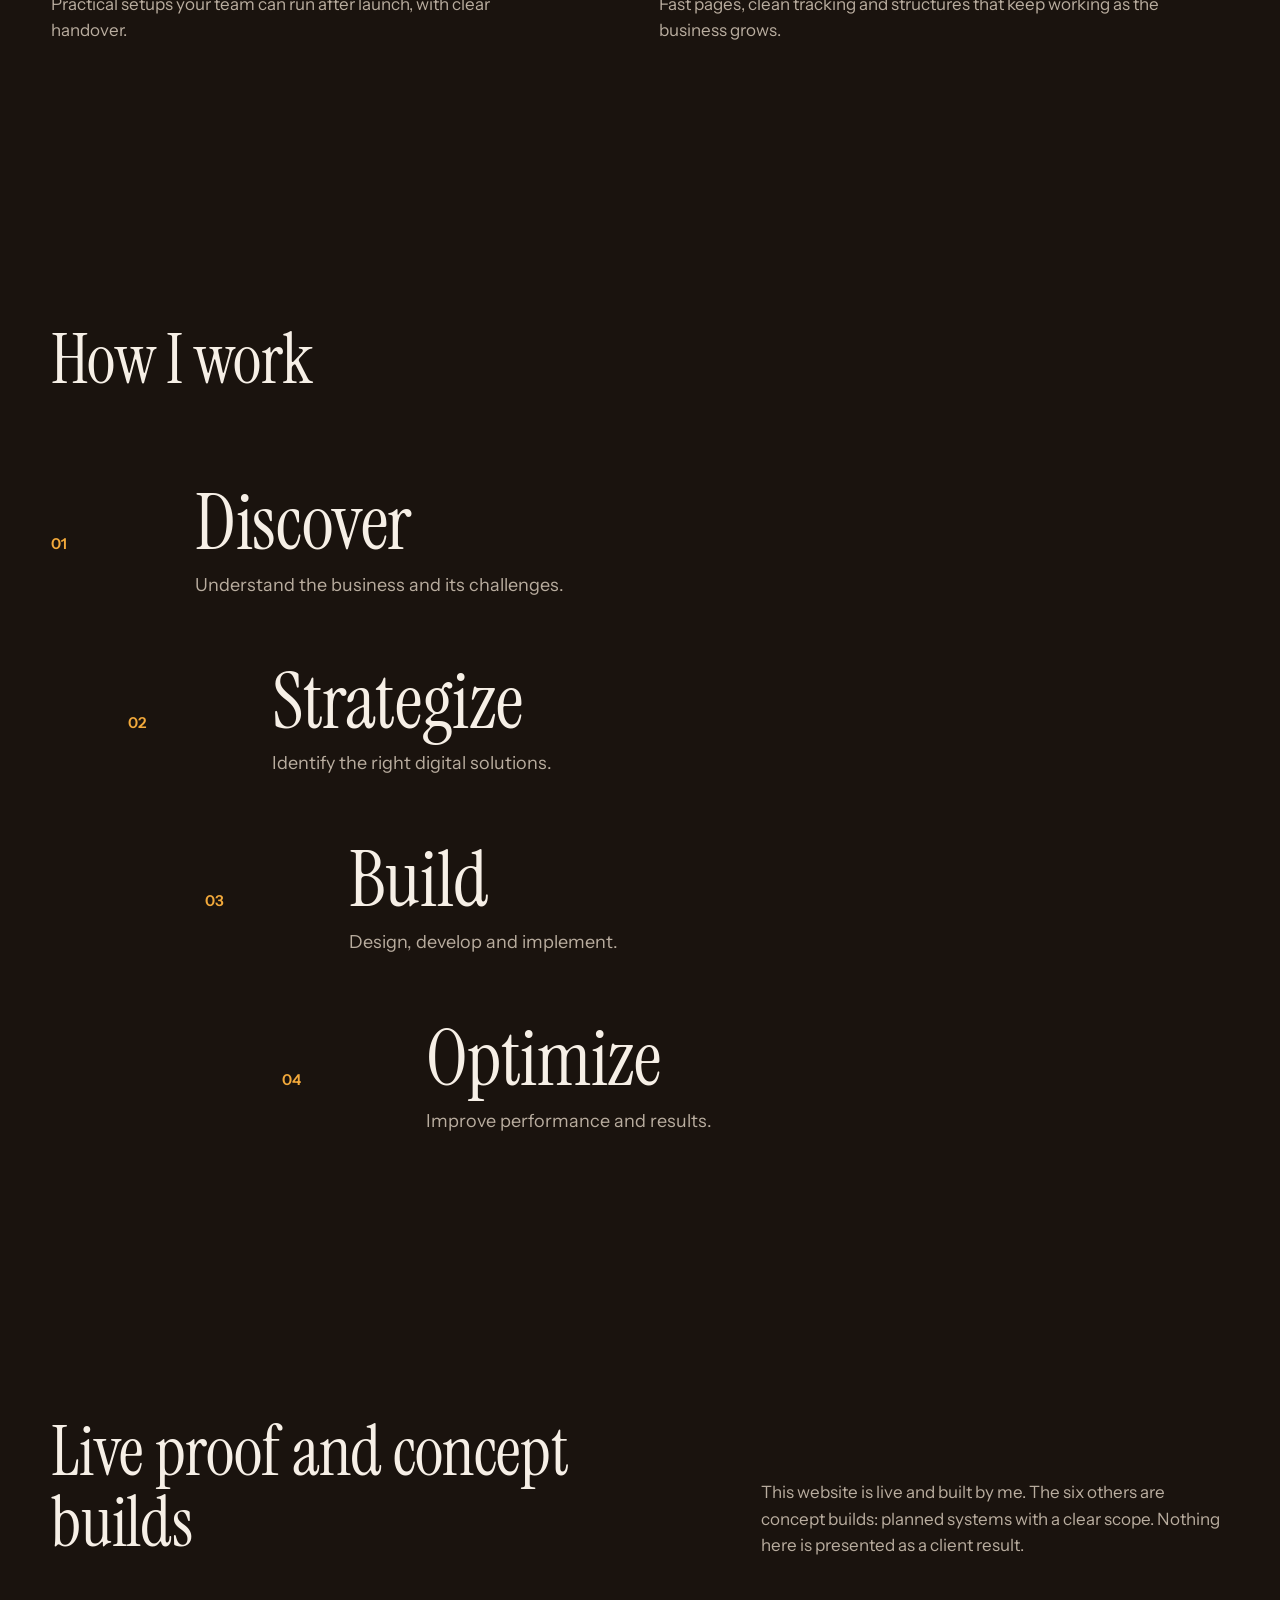
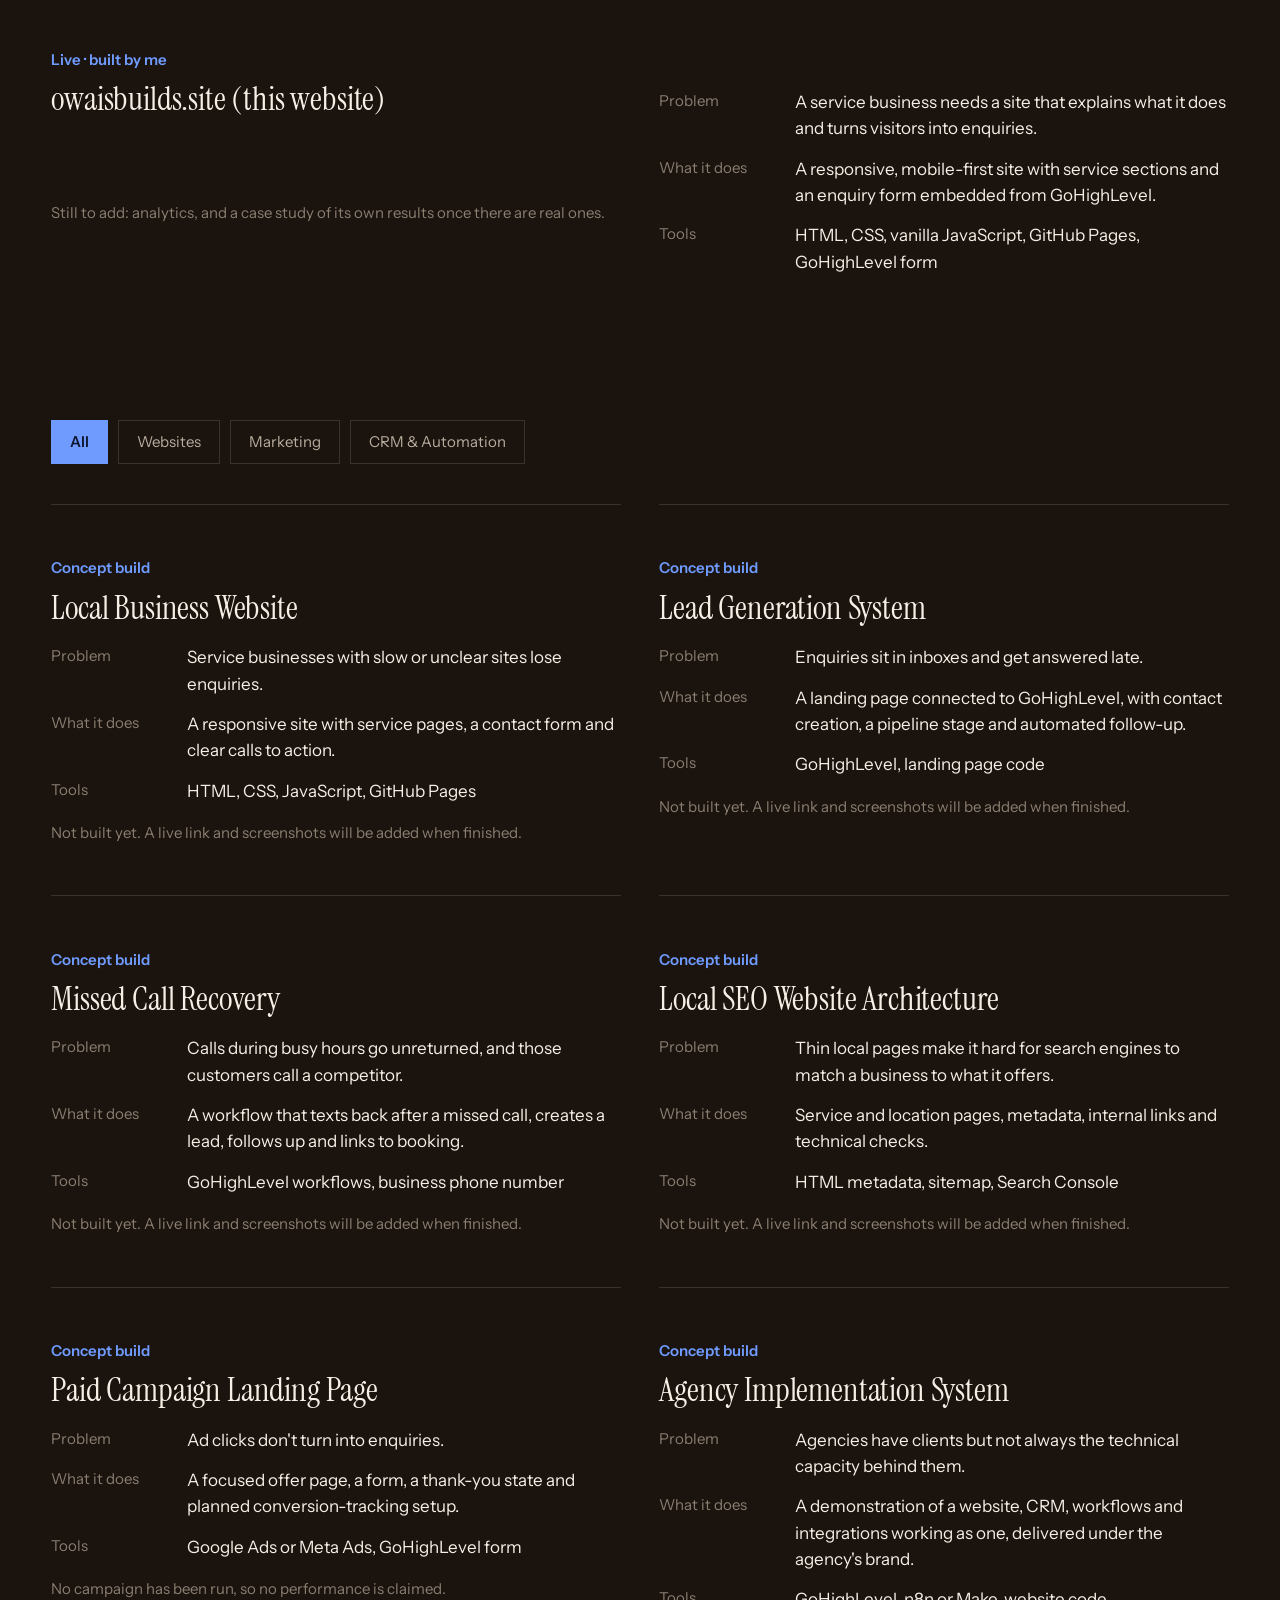
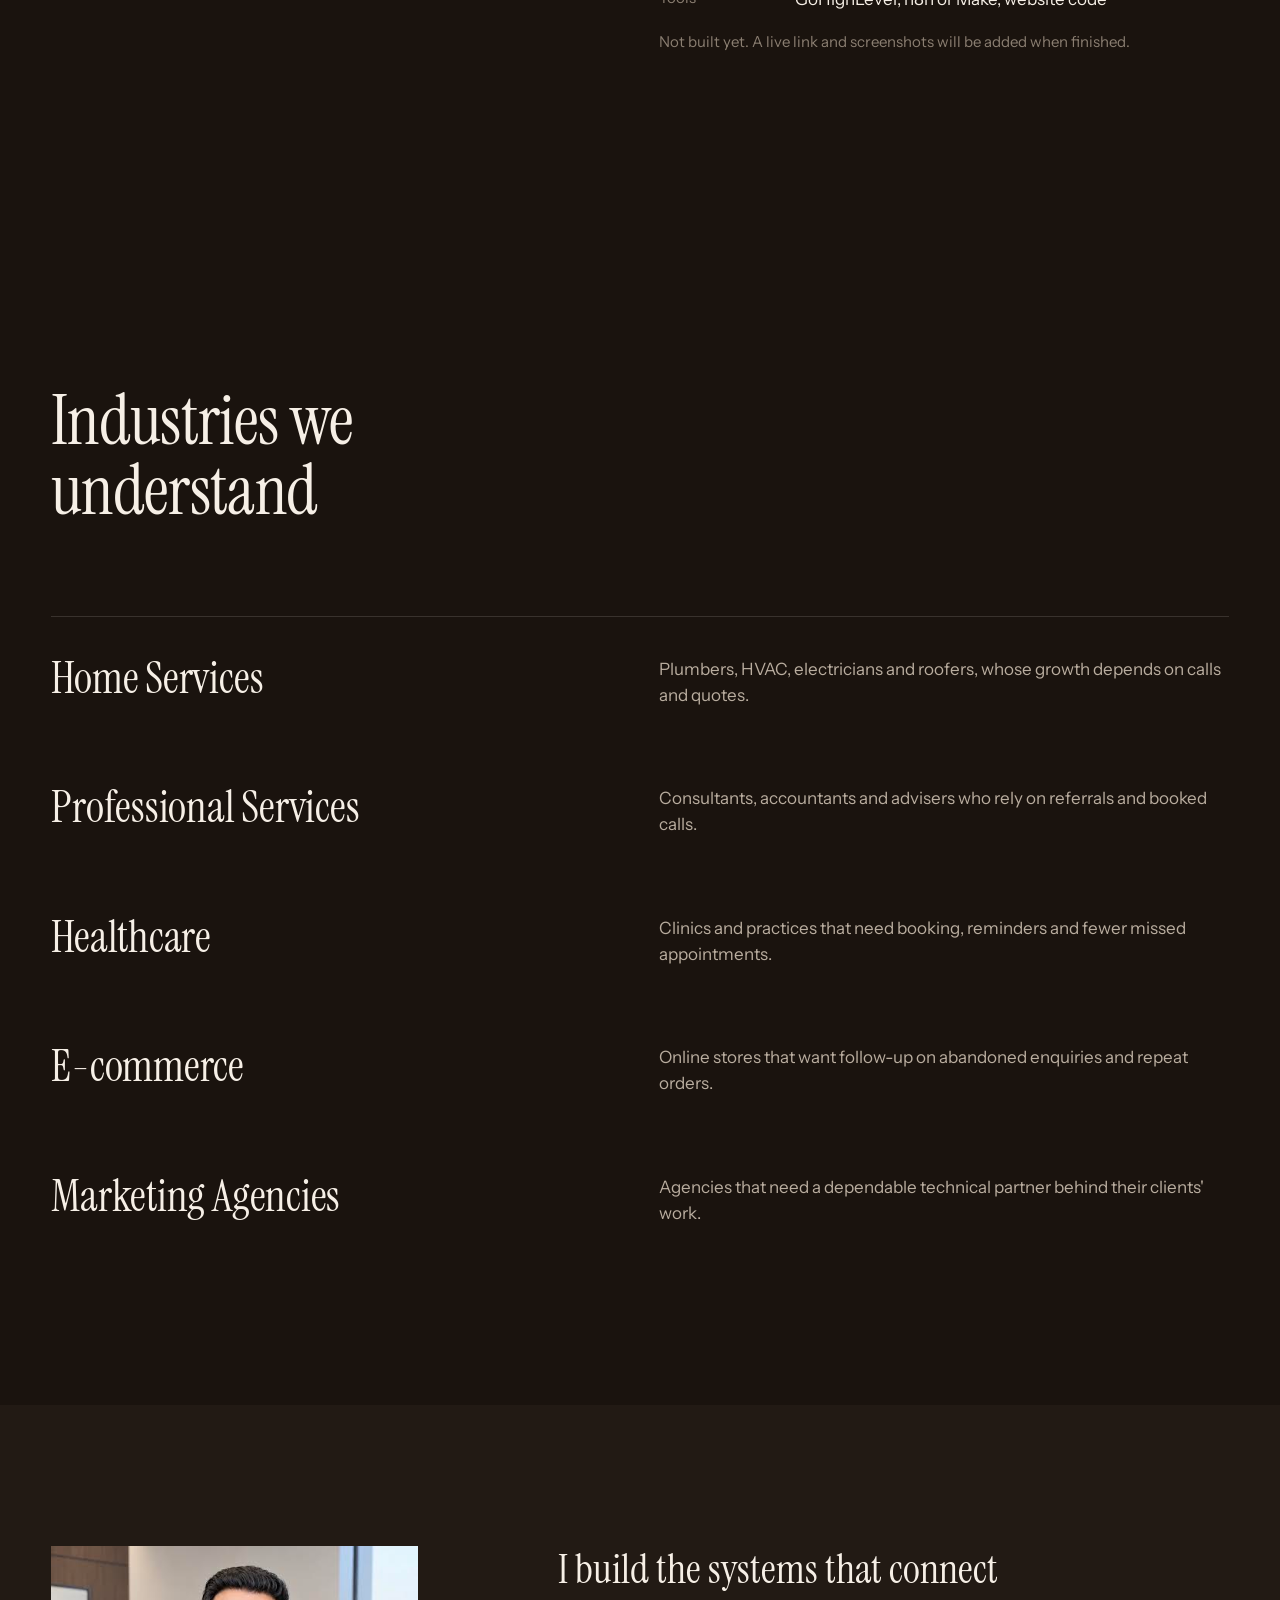
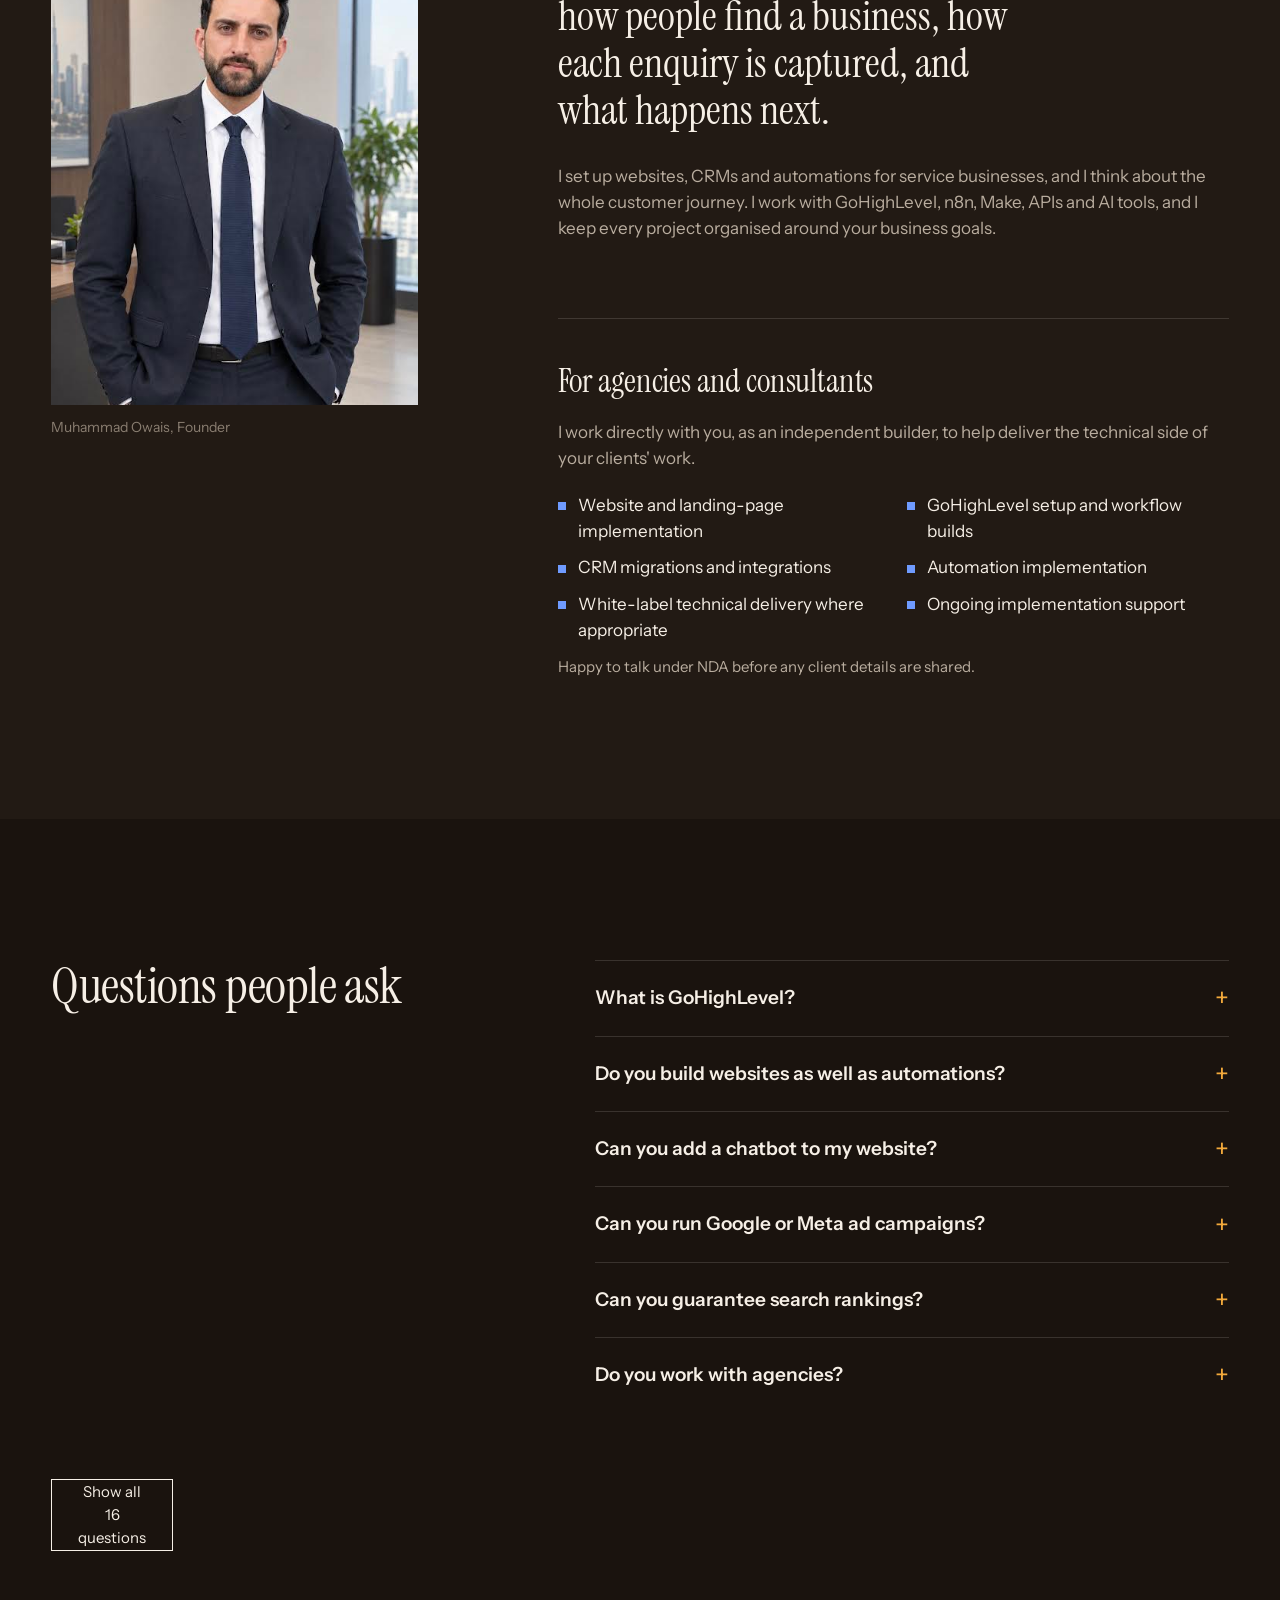
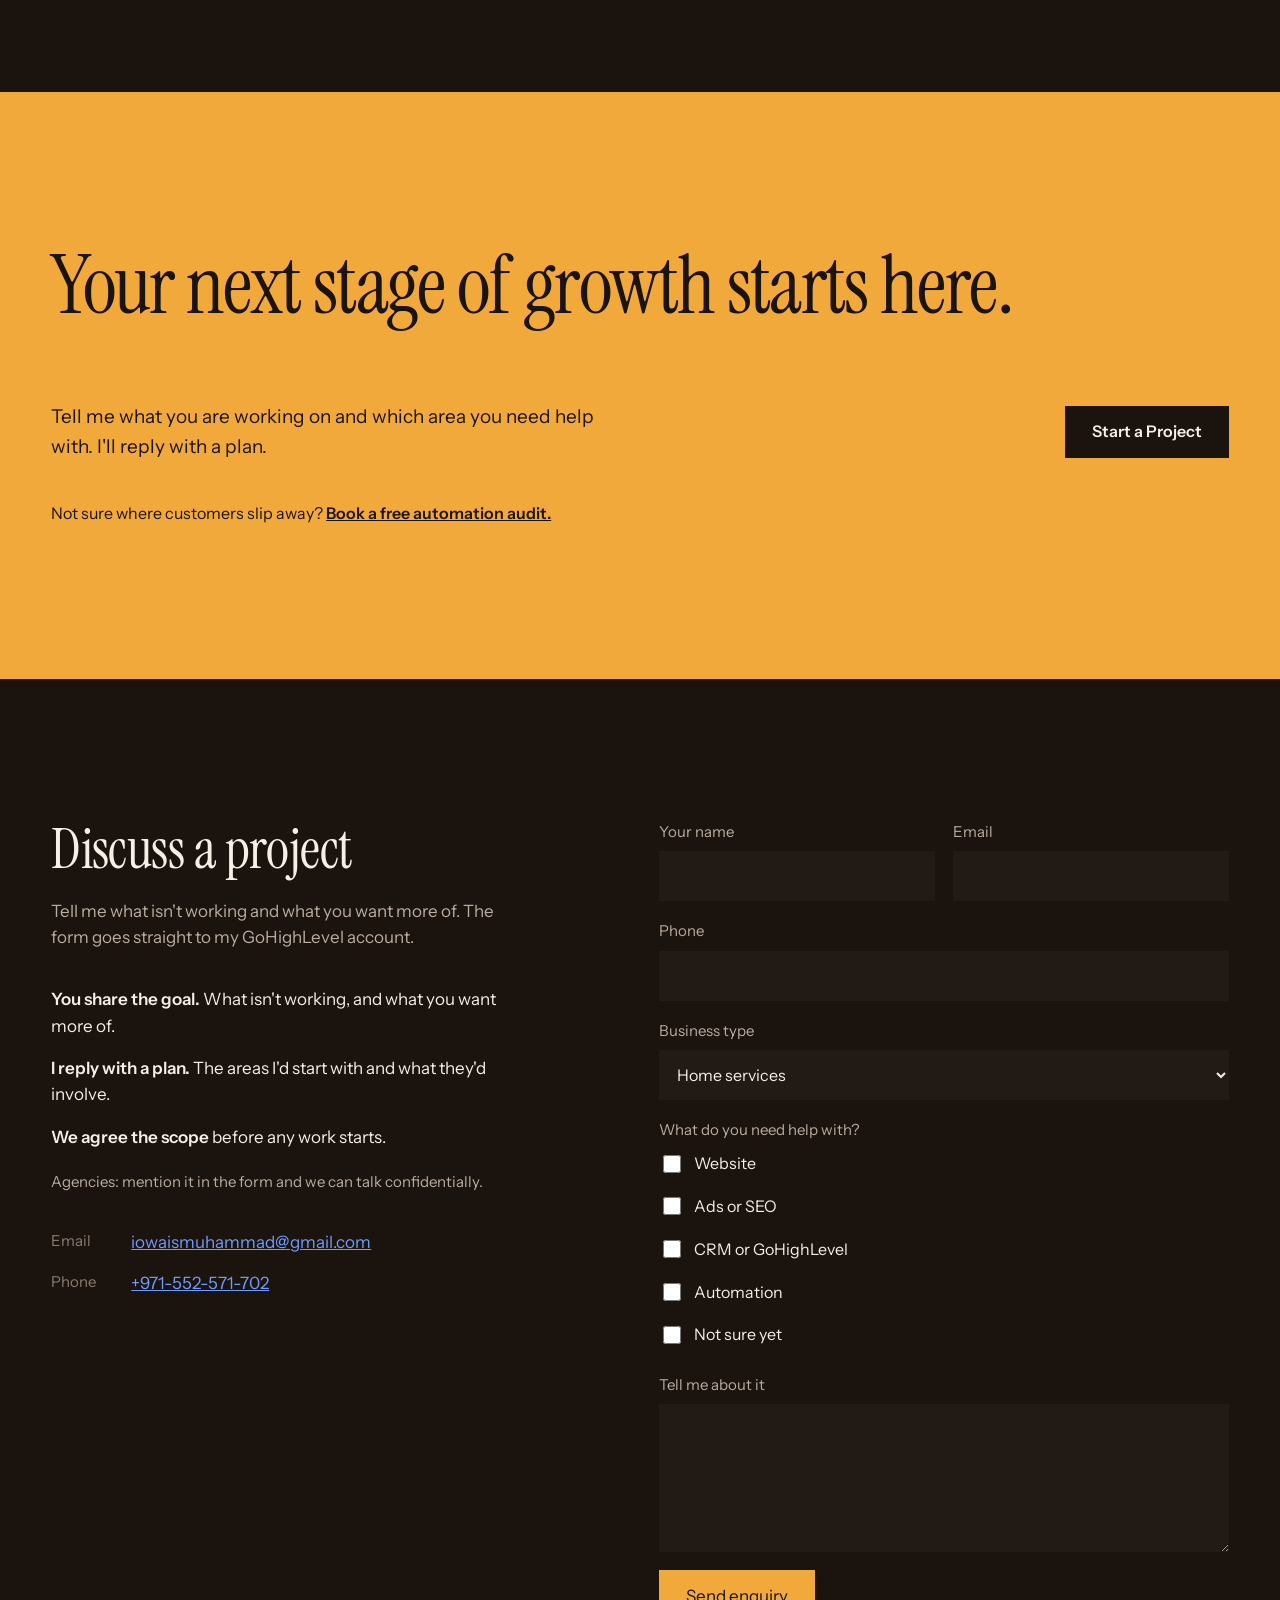
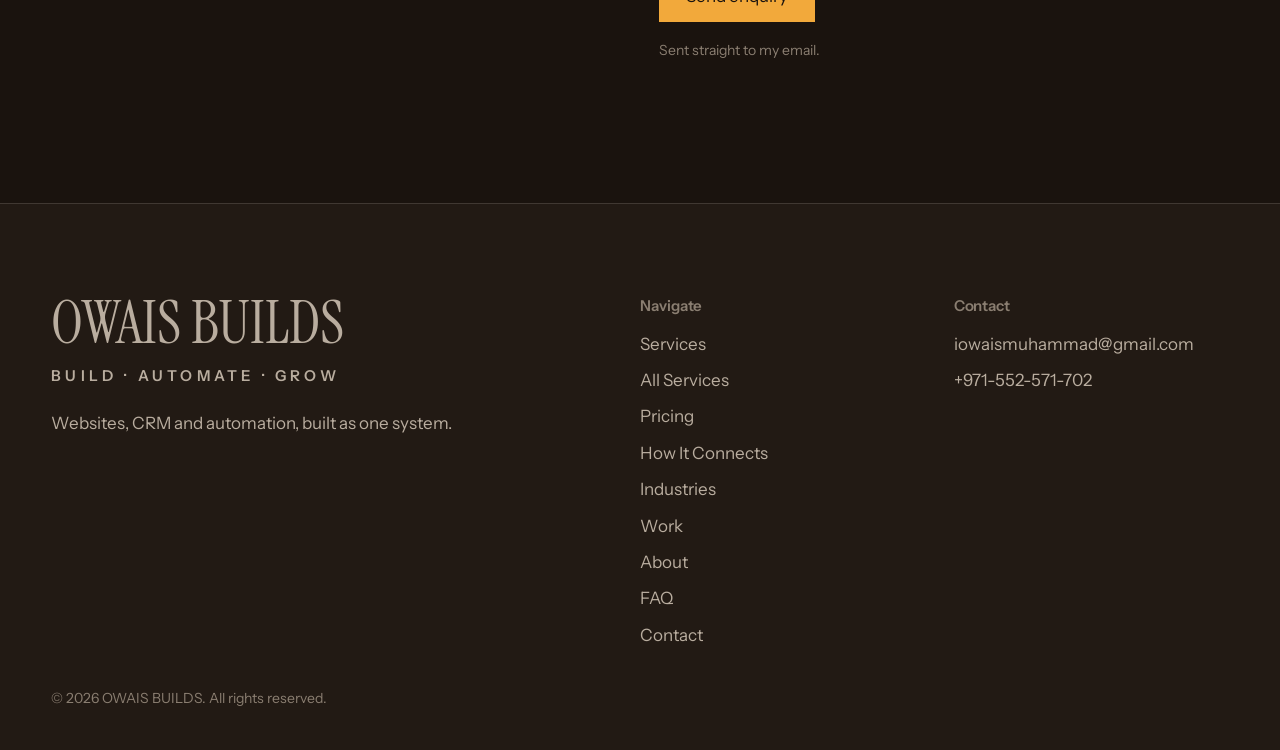
==== commit cf316ca8: "Add files via upload" ====
--- a/index.html
+++ b/index.html
@@ -44,6 +44,7 @@
       <a href="#industries">Industries</a>
       <a href="#about">About</a>
       <a href="#faq">FAQ</a>
+      <a href="pricing/">Pricing</a>
       <a href="#contact">Contact</a>
     </nav>
     <a class="btn btn--amber top__cta" href="#contact">Let's Build Something</a>
@@ -193,6 +194,7 @@
     </div>
 
     <p class="svc__note">Want all of it working together? I connect your website, campaigns, CRM and automation into one system, scoped to your business, starting with the area that matters most.</p>
+    <p style="margin-top:28px;display:flex;gap:14px;flex-wrap:wrap"><a class="btn btn--amber" href="services/">See all 15+ services</a><a class="btn btn--ghost" href="pricing/">See what the tools cost</a></p>
   </div>
 </section>
 
@@ -515,6 +517,8 @@
     <nav aria-label="Footer">
       <h3>Navigate</h3>
       <a href="#services">Services</a>
+      <a href="services/">All Services</a>
+      <a href="pricing/">Pricing</a>
       <a href="#journey">How It Connects</a>
       <a href="#industries">Industries</a>
       <a href="#work">Work</a>
--- a/css/style.css
+++ b/css/style.css
@@ -366,10 +366,10 @@
 .faq__more[hidden]{ display: none; }
 
 /* icon-only WhatsApp button, stacked above the chat bubble at bottom right */
-.wa{ position: fixed; right: 20px; bottom: 96px; z-index: 40; display: inline-flex; align-items: center; justify-content: center; width: 56px; height: 56px; border-radius: 50%; background: #25D366; color: #FFFFFF; box-shadow: 0 6px 18px rgba(0,0,0,0.35); text-decoration: none; }
+.wa{ position: fixed; left: 20px; bottom: 20px; z-index: 40; display: inline-flex; align-items: center; justify-content: center; width: 56px; height: 56px; border-radius: 50%; background: #25D366; color: #FFFFFF; box-shadow: 0 6px 18px rgba(0,0,0,0.35); text-decoration: none; }
 .wa:hover{ background: #1EBE5A; }
 .wa:focus-visible{ outline: 2px solid var(--blue); outline-offset: 3px; }
-@media (max-width: 720px){ .wa{ right: 16px; bottom: 90px; width: 52px; height: 52px; } }
+@media (max-width: 720px){ .wa{ left: 16px; bottom: 16px; width: 52px; height: 52px; } }
 @media (max-width: 1000px){ .faq__grid{ grid-template-columns: minmax(0, 1fr); } .faq__text{ min-width: 0; } }
 @media (max-width: 720px){ .svc-grid .svc__list{ grid-template-columns: 1fr; } }
 
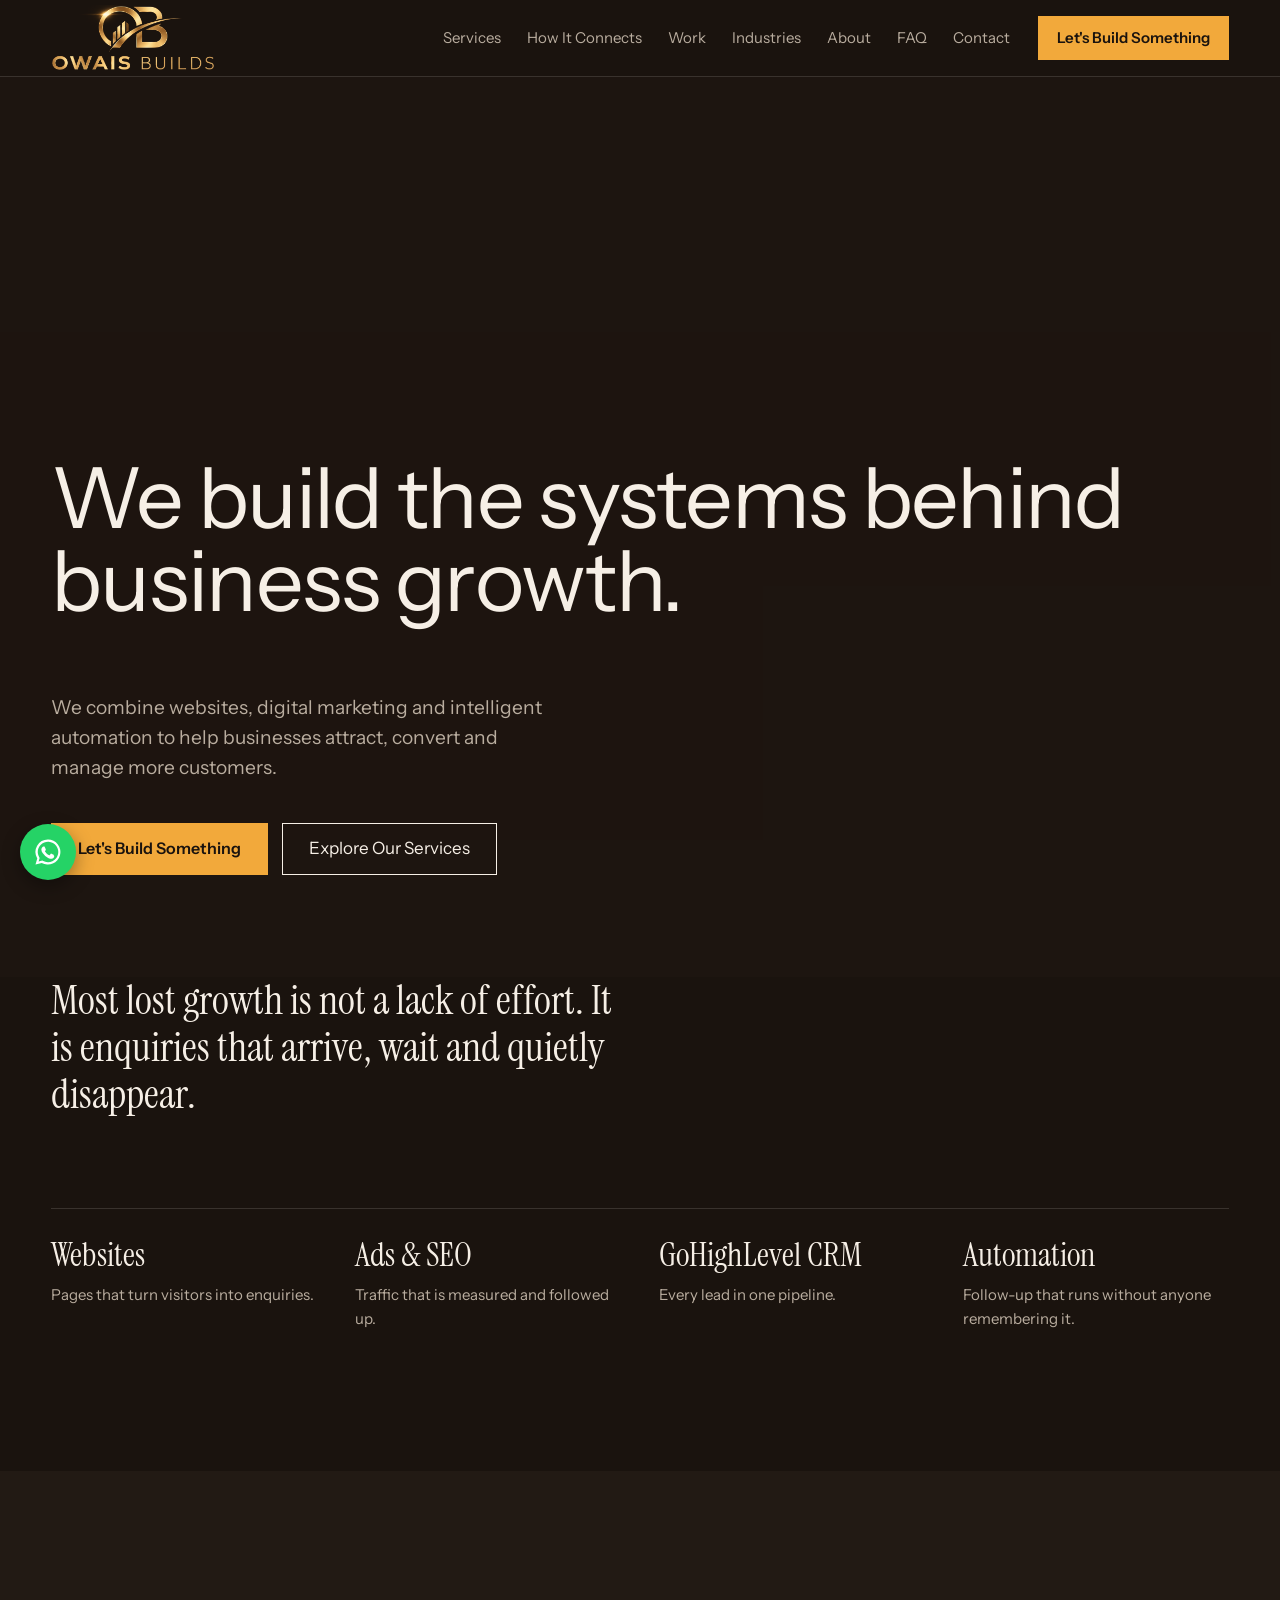
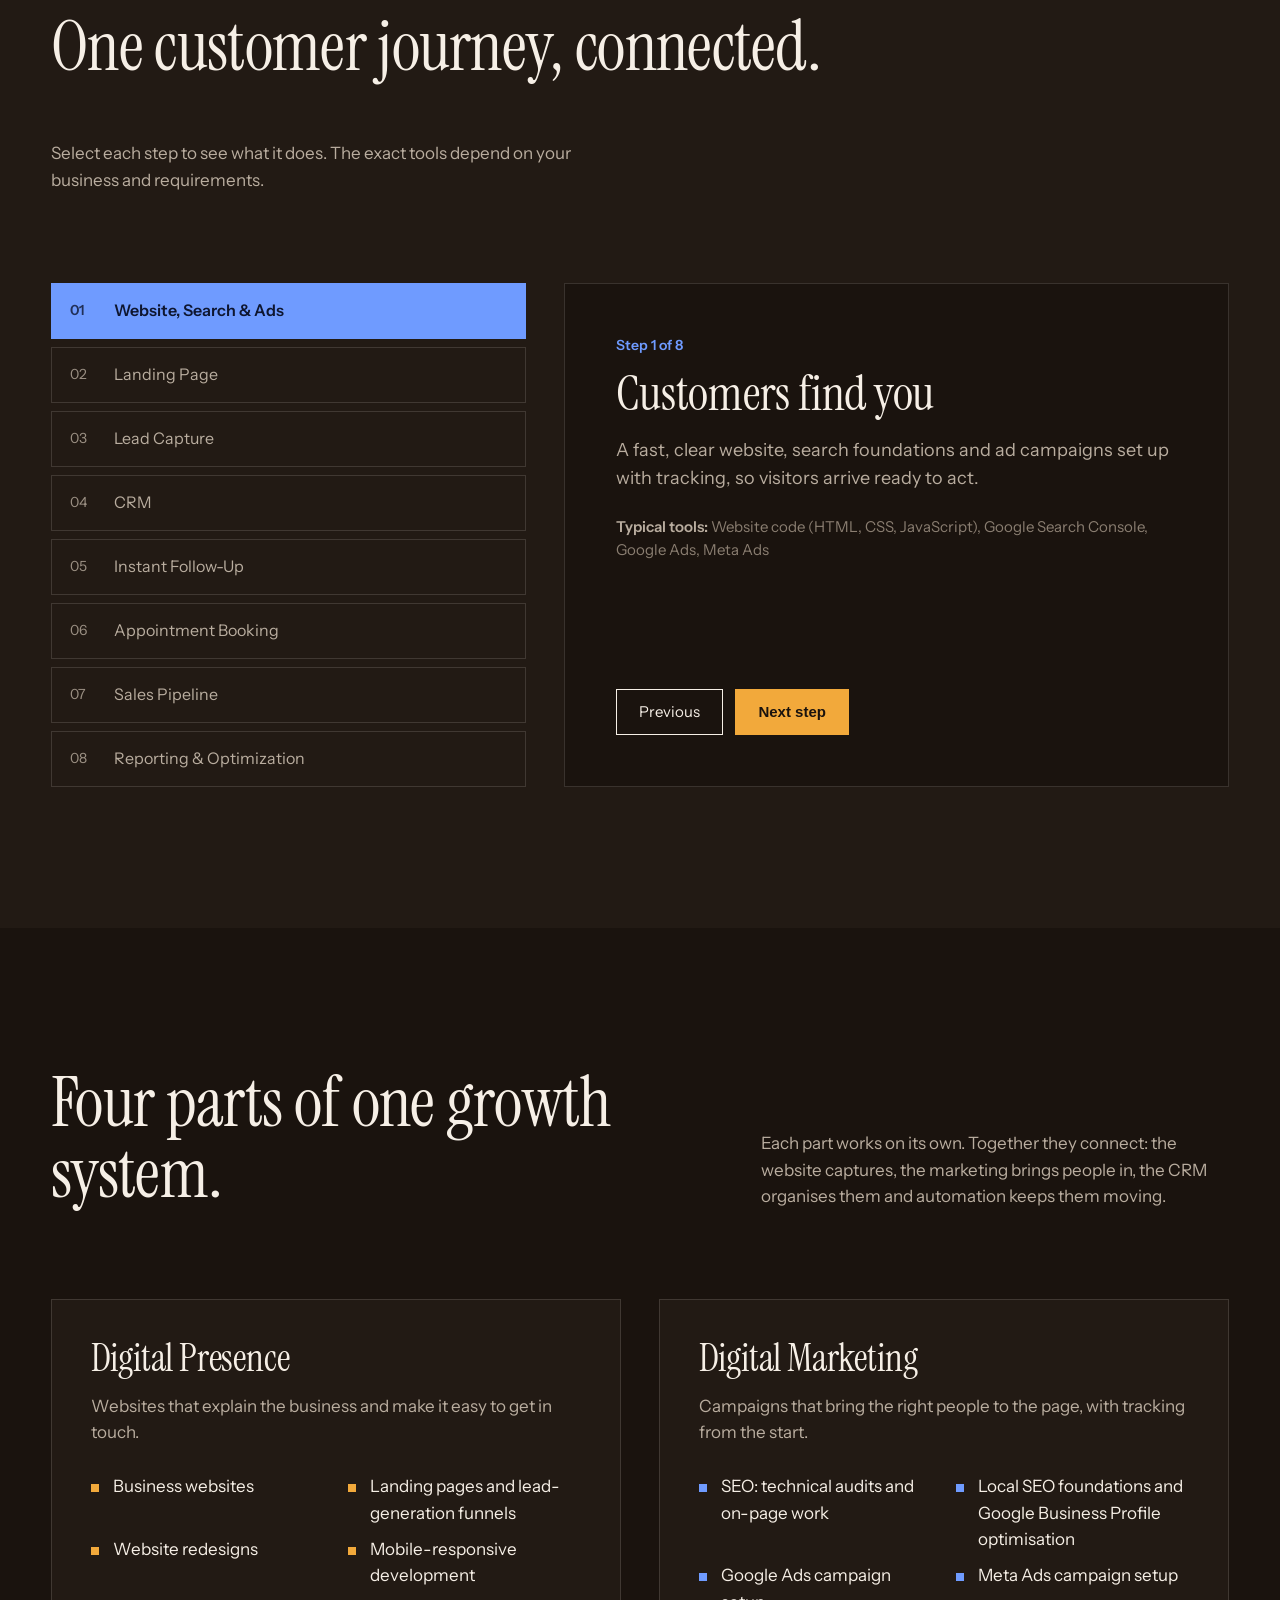
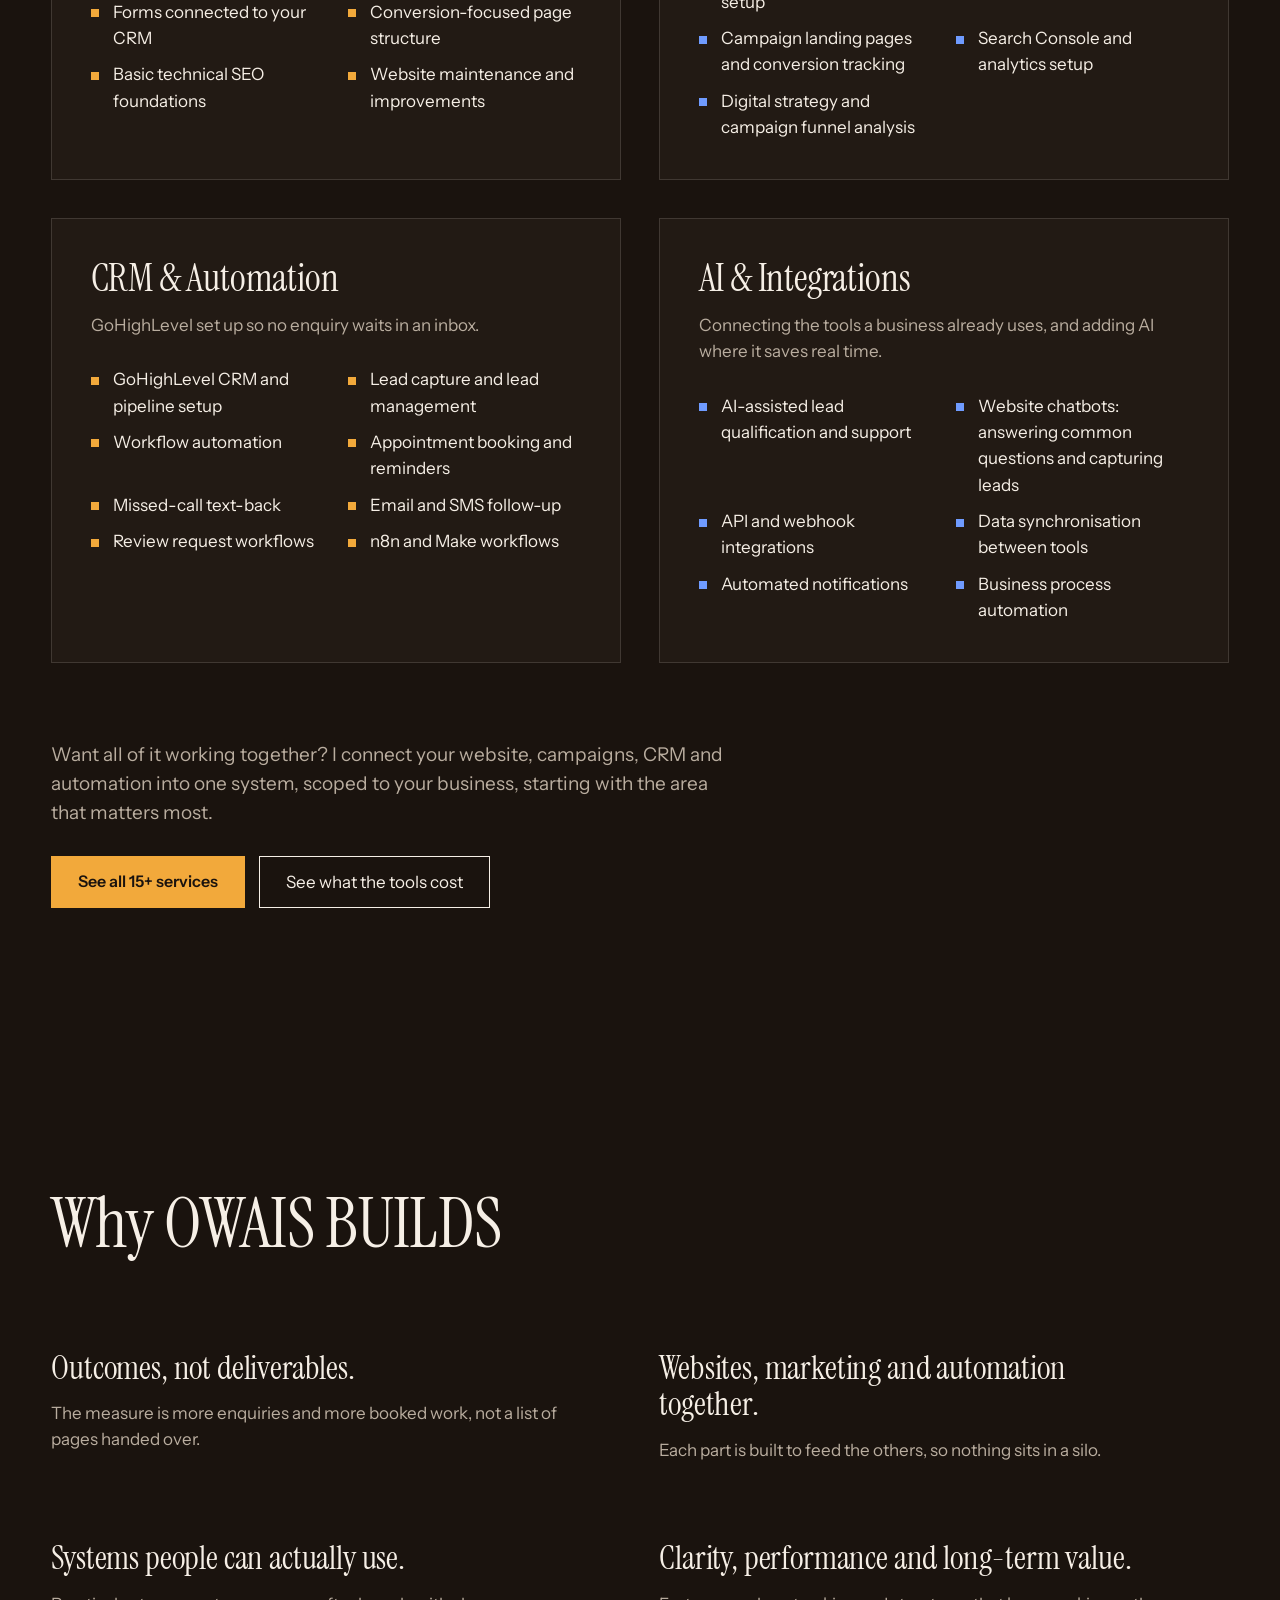
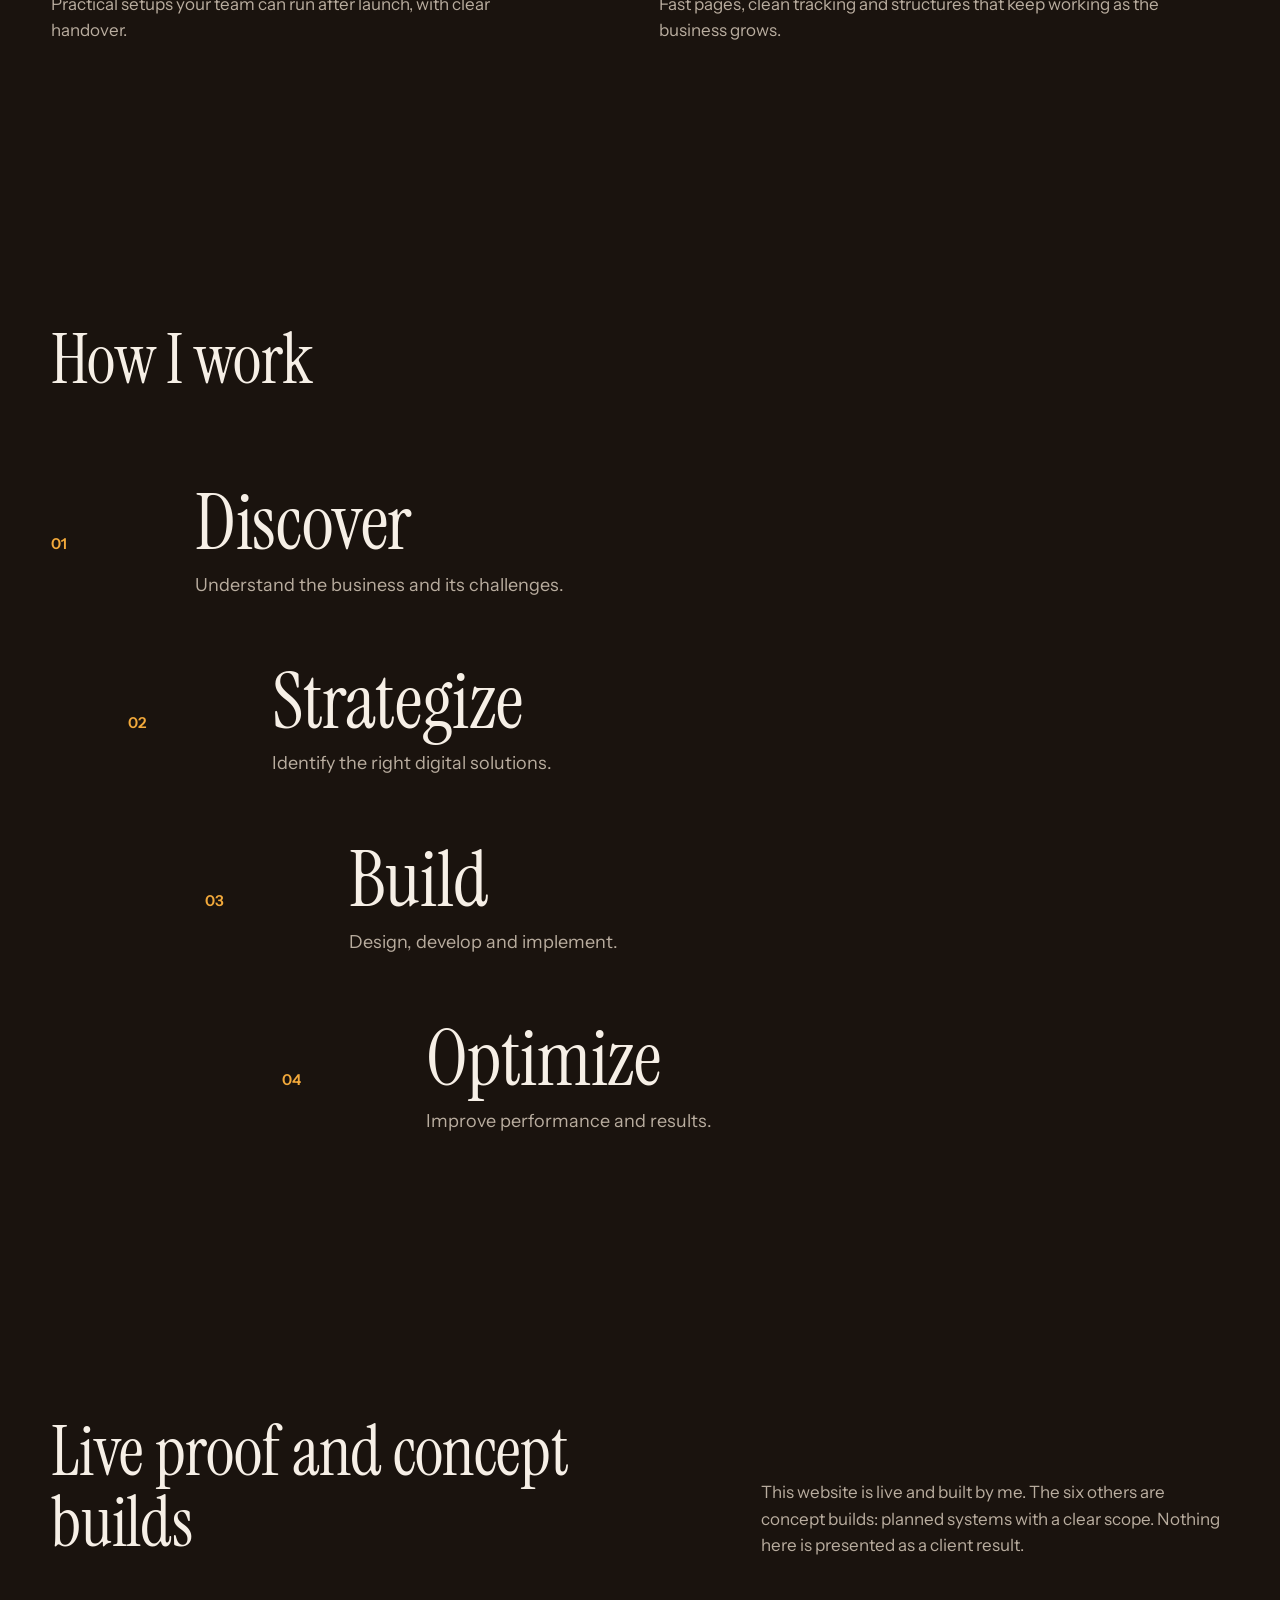
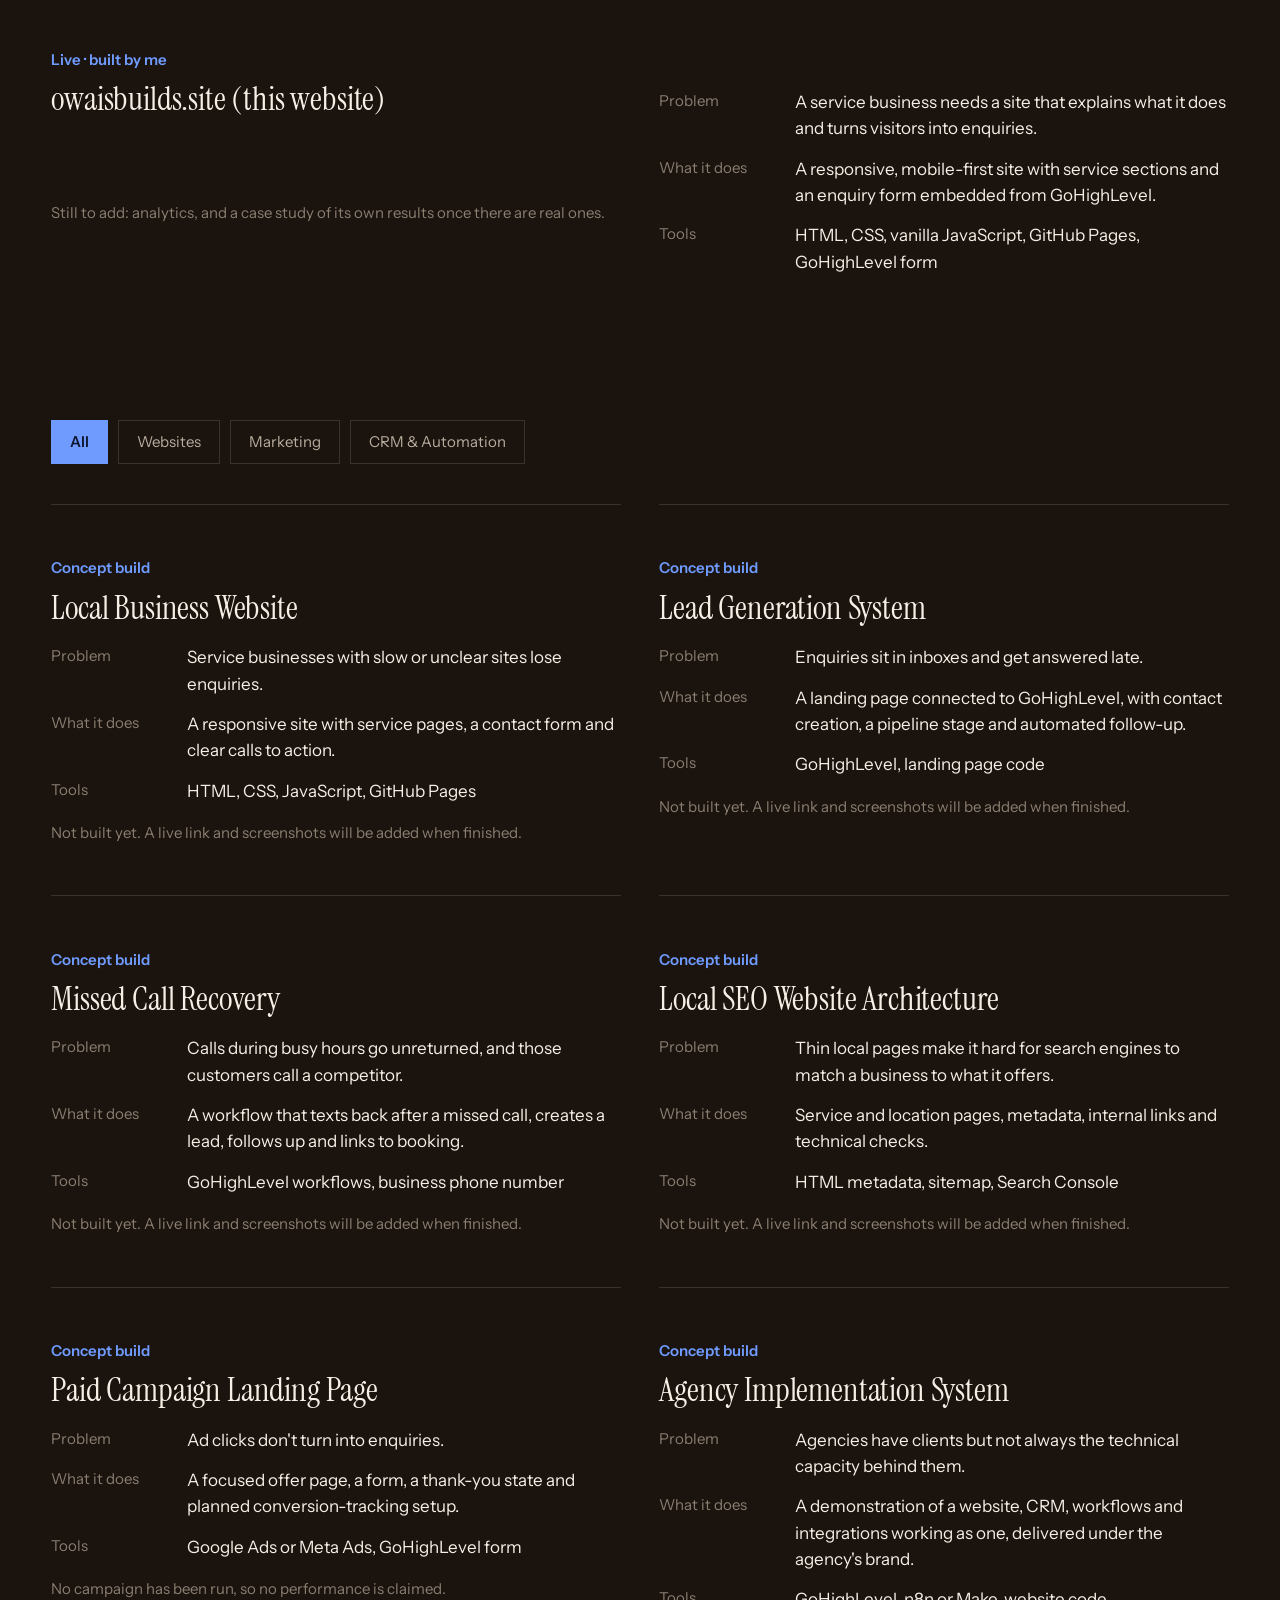
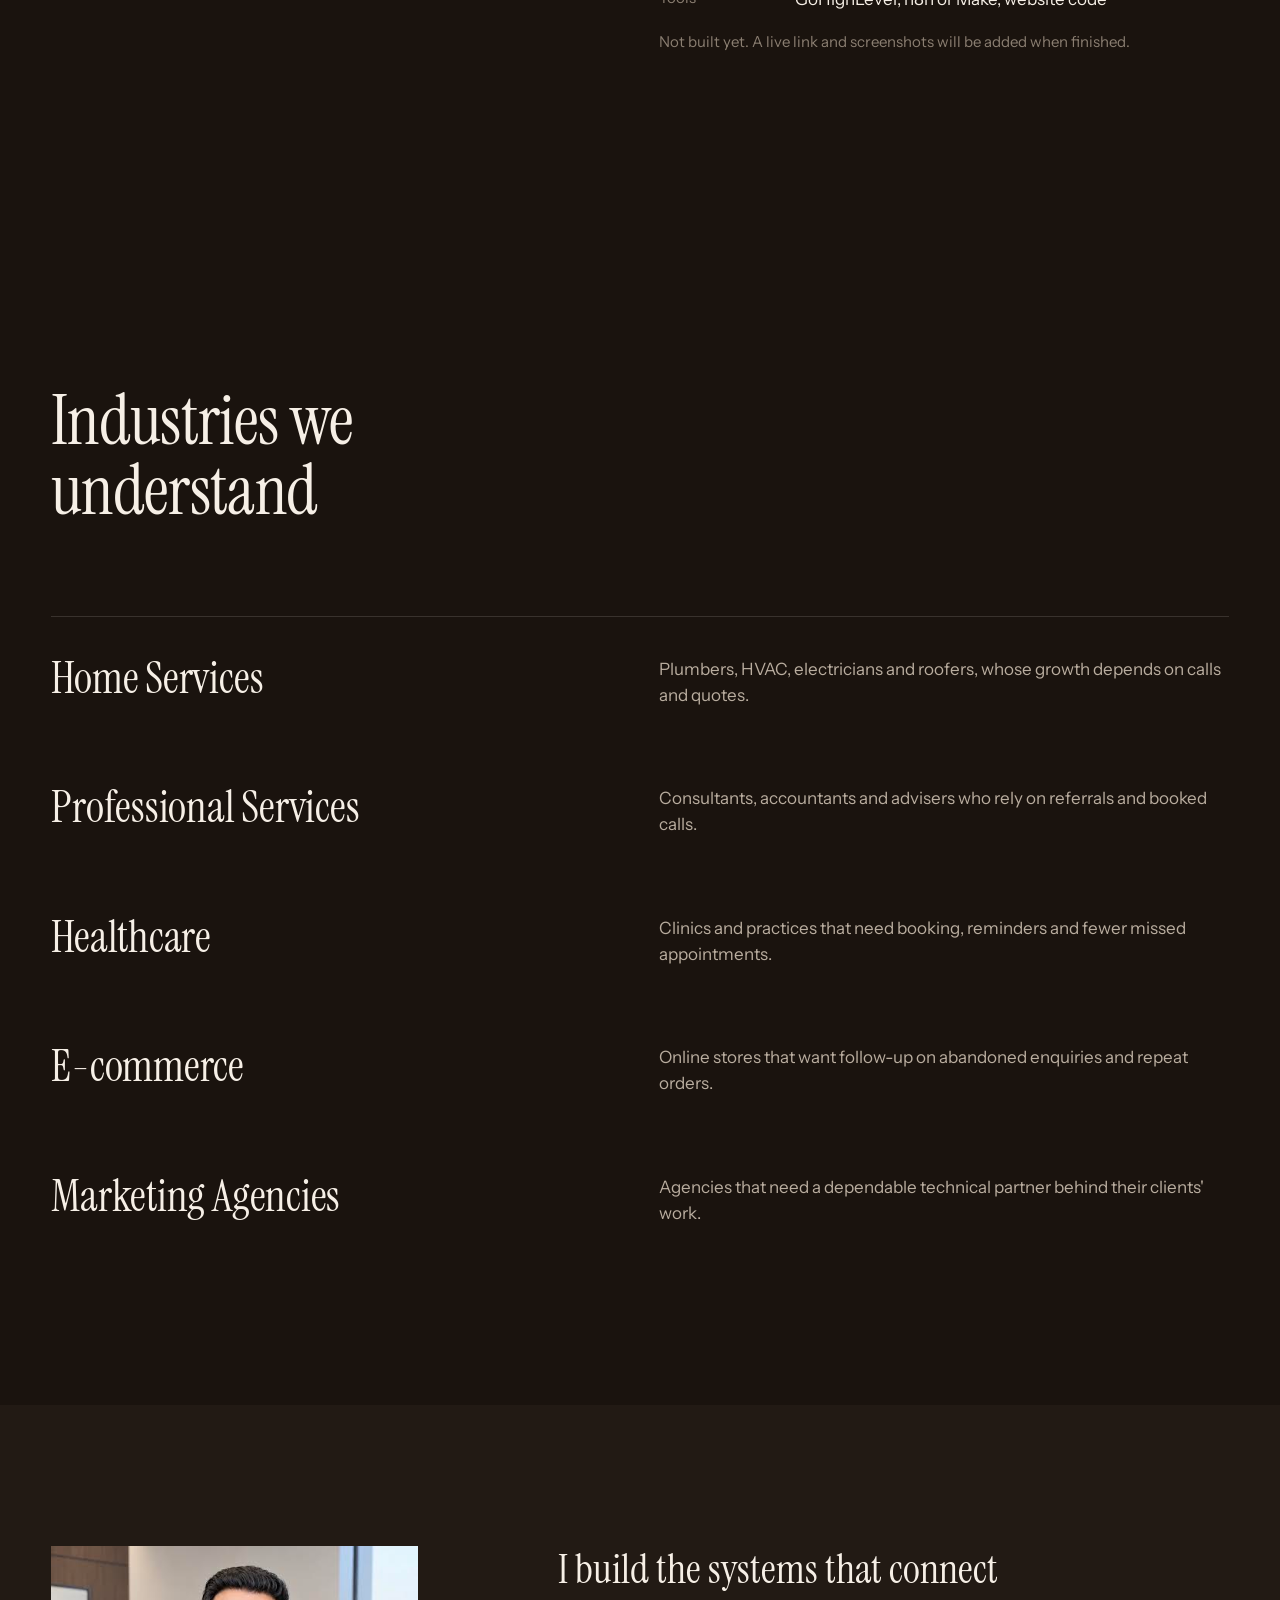
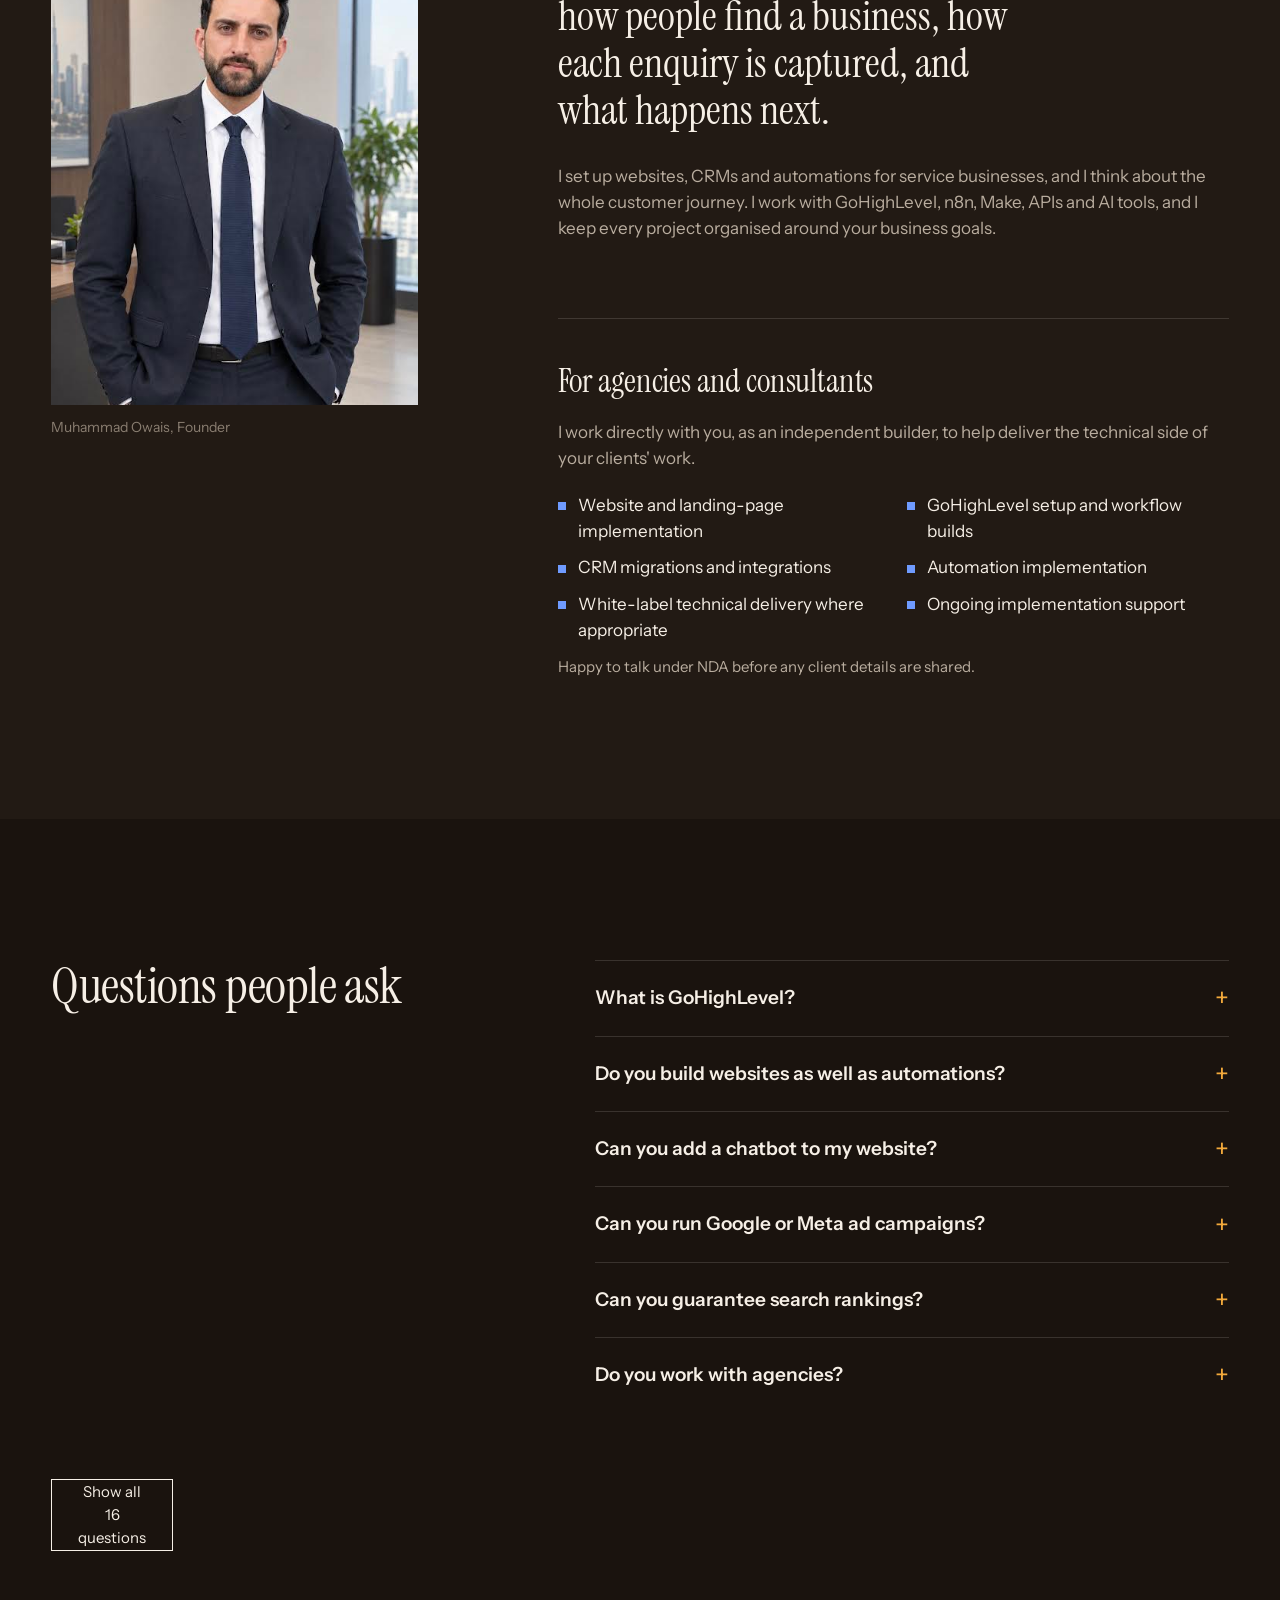
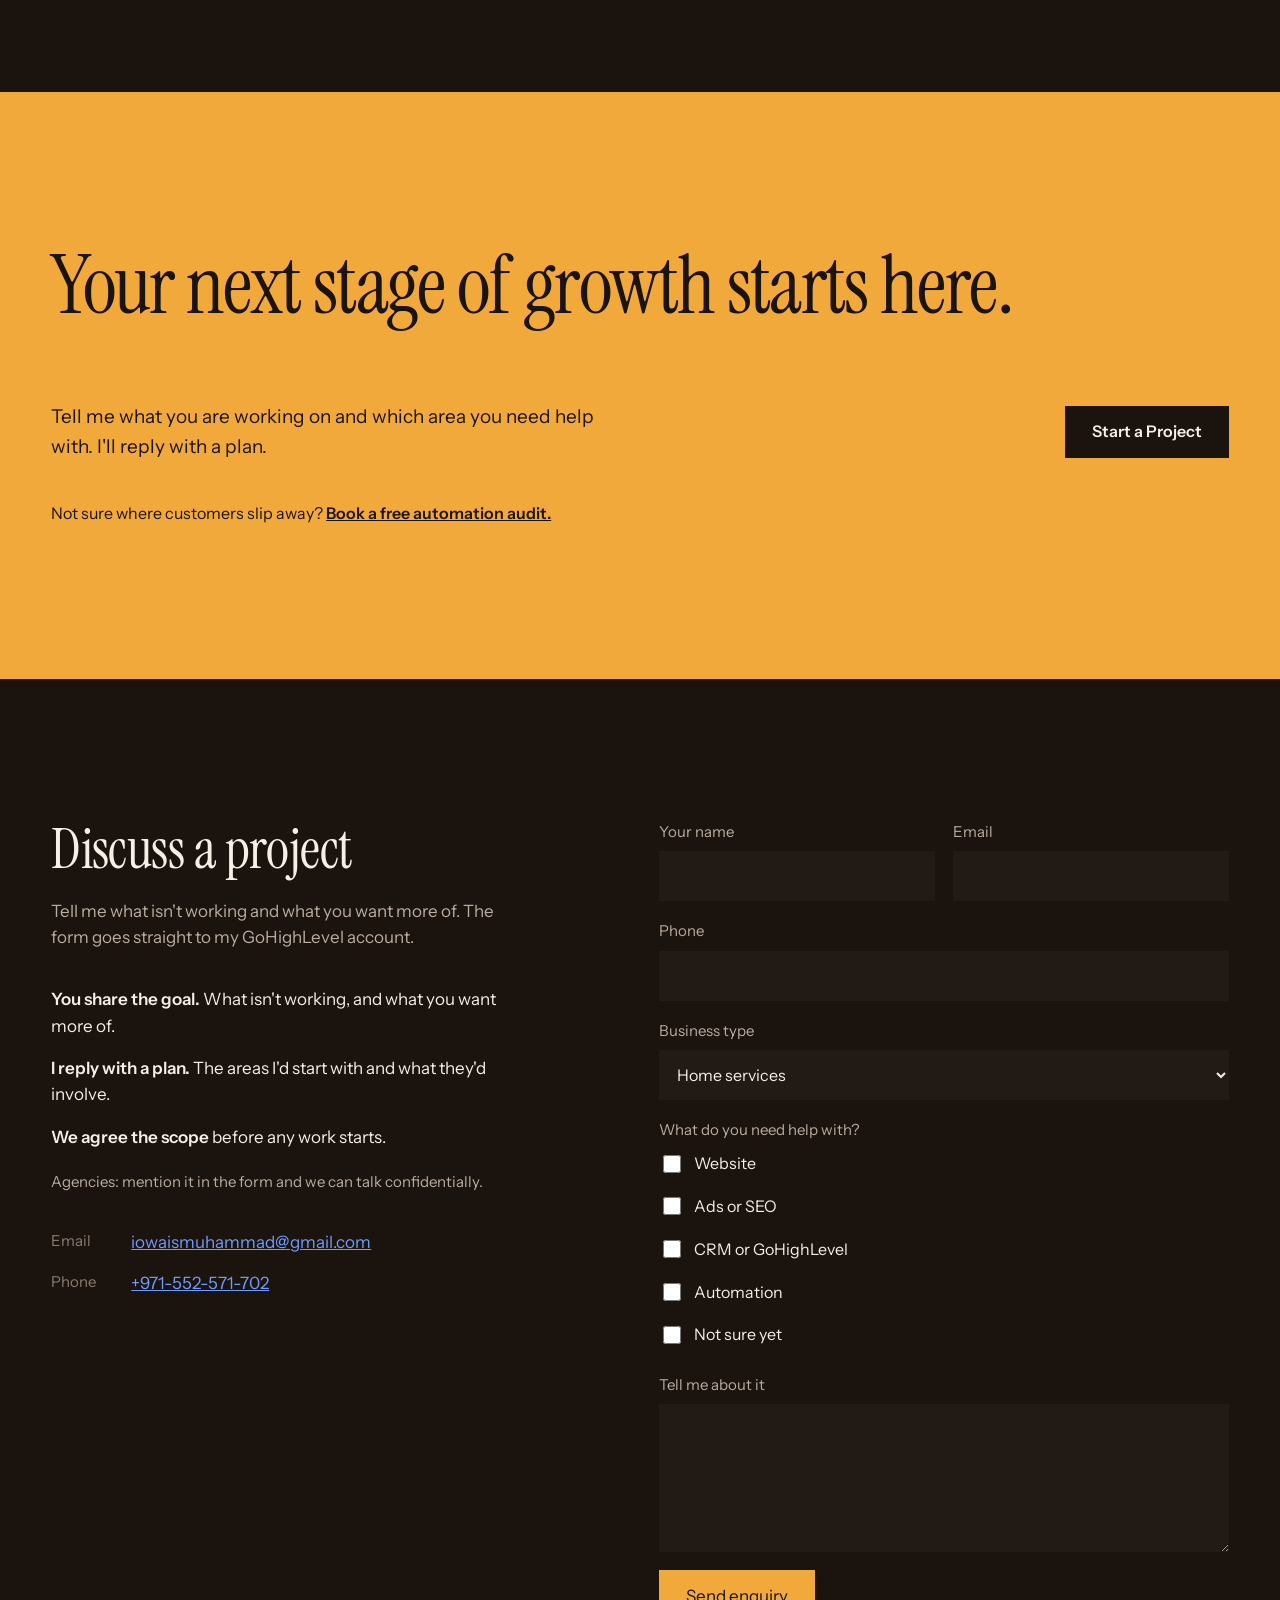
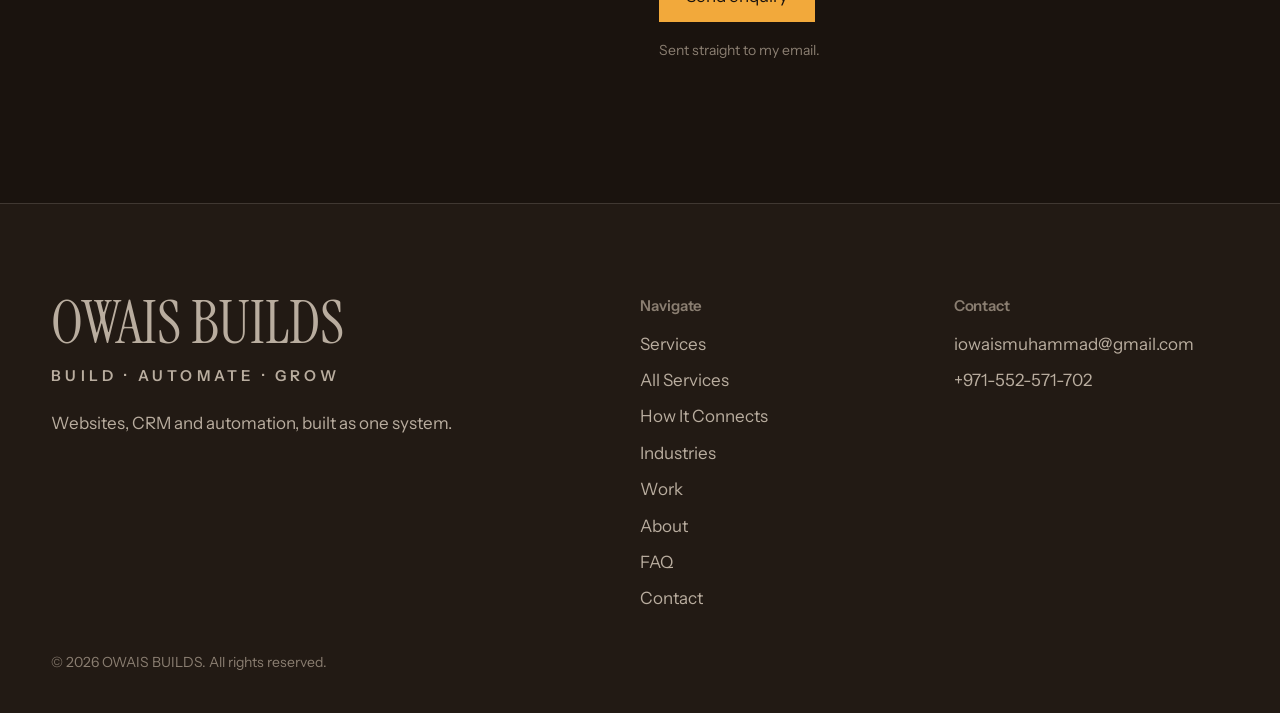
==== commit d1e5174e: "Add Services and Pricing sub-pages Adds /services/ (websites, landing pages, 15 click-to-open servic" ====
--- a/index.html
+++ b/index.html
@@ -44,7 +44,6 @@
       <a href="#industries">Industries</a>
       <a href="#about">About</a>
       <a href="#faq">FAQ</a>
-      <a href="pricing/">Pricing</a>
       <a href="#contact">Contact</a>
     </nav>
     <a class="btn btn--amber top__cta" href="#contact">Let's Build Something</a>
@@ -518,7 +517,6 @@
       <h3>Navigate</h3>
       <a href="#services">Services</a>
       <a href="services/">All Services</a>
-      <a href="pricing/">Pricing</a>
       <a href="#journey">How It Connects</a>
       <a href="#industries">Industries</a>
       <a href="#work">Work</a>
